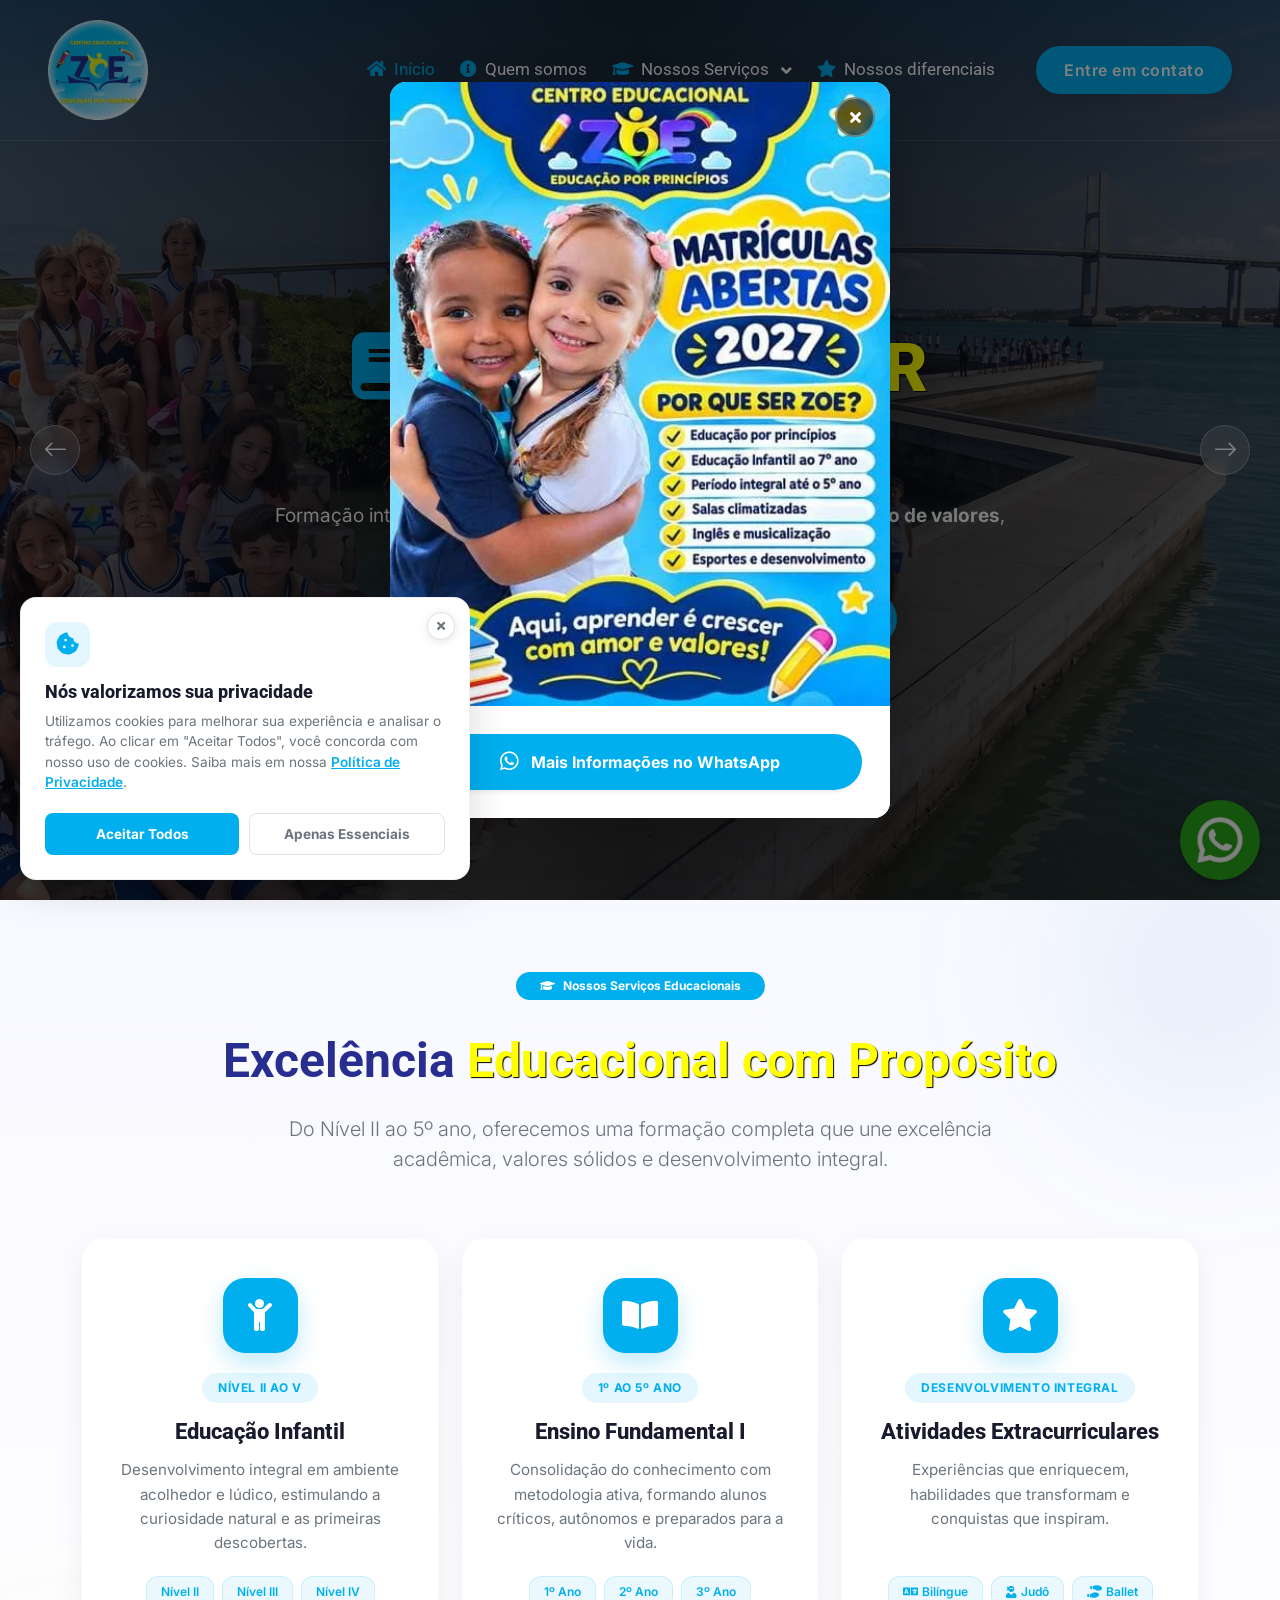
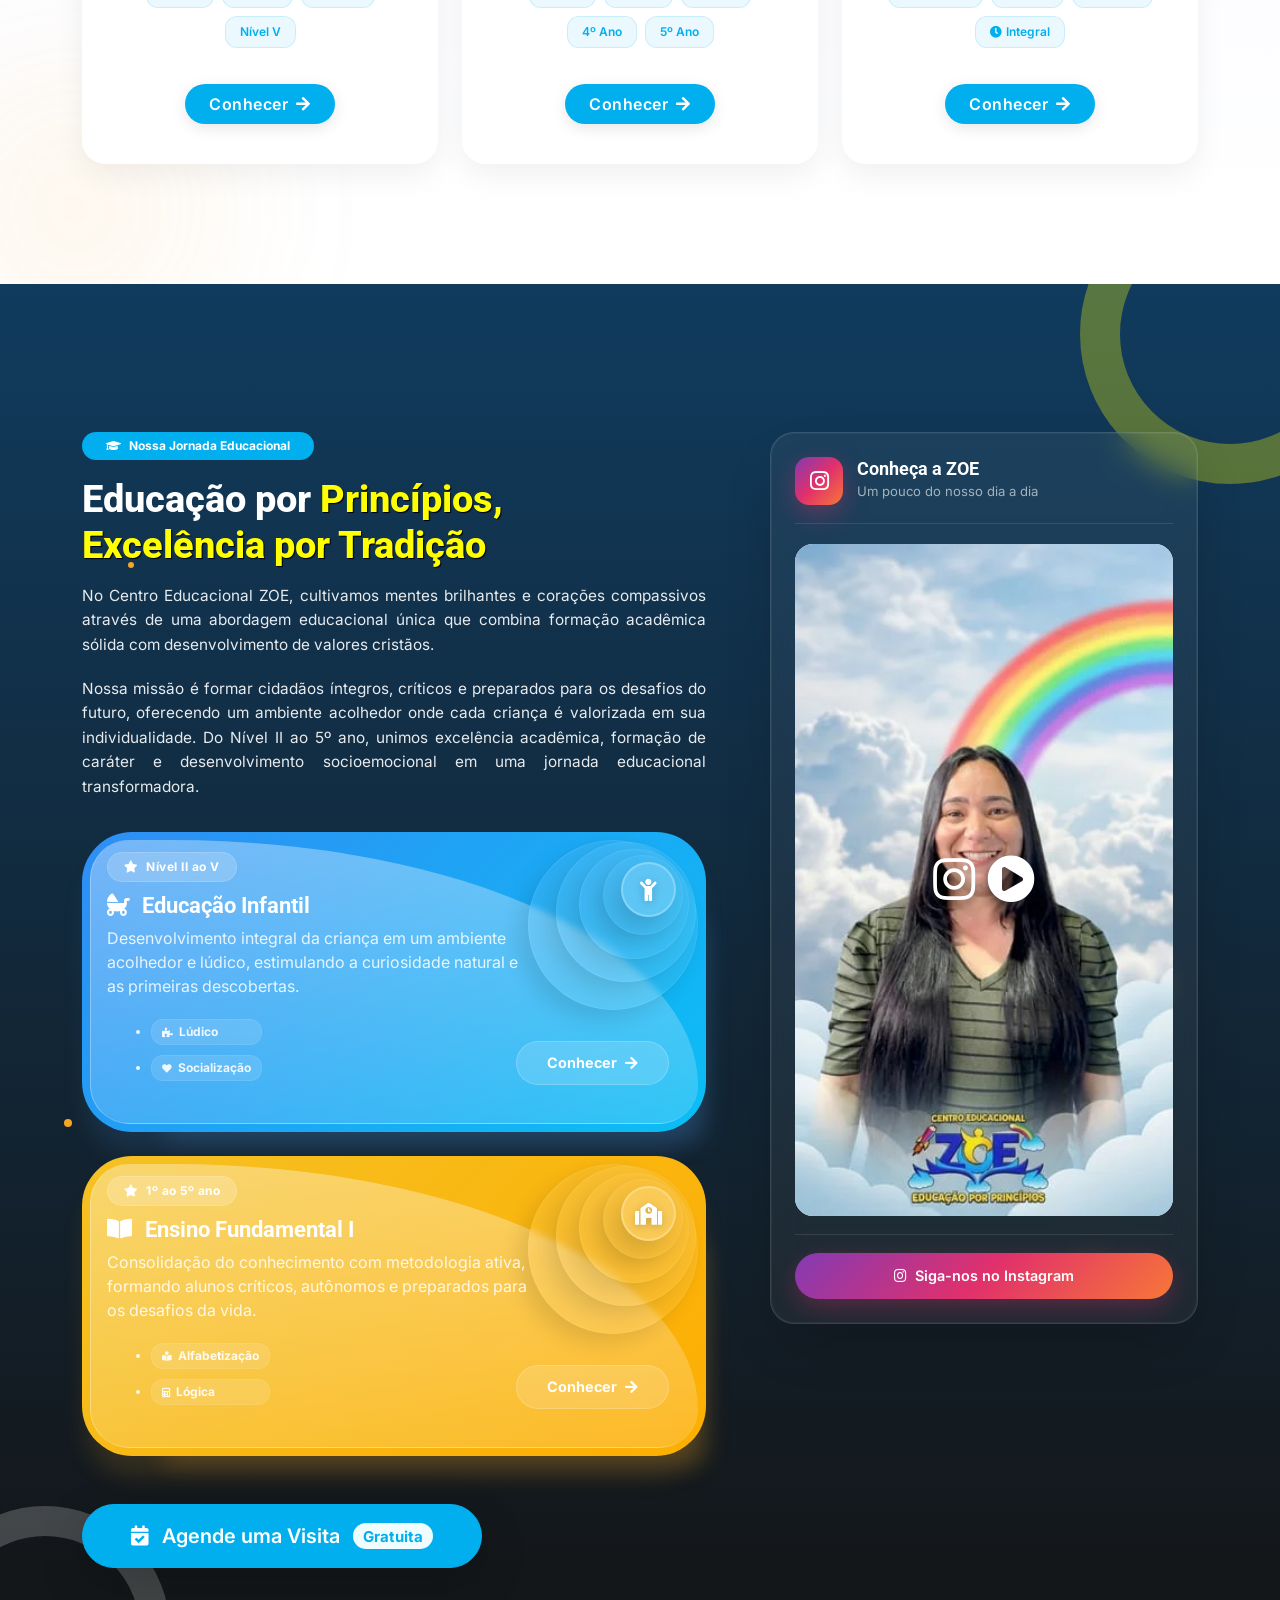
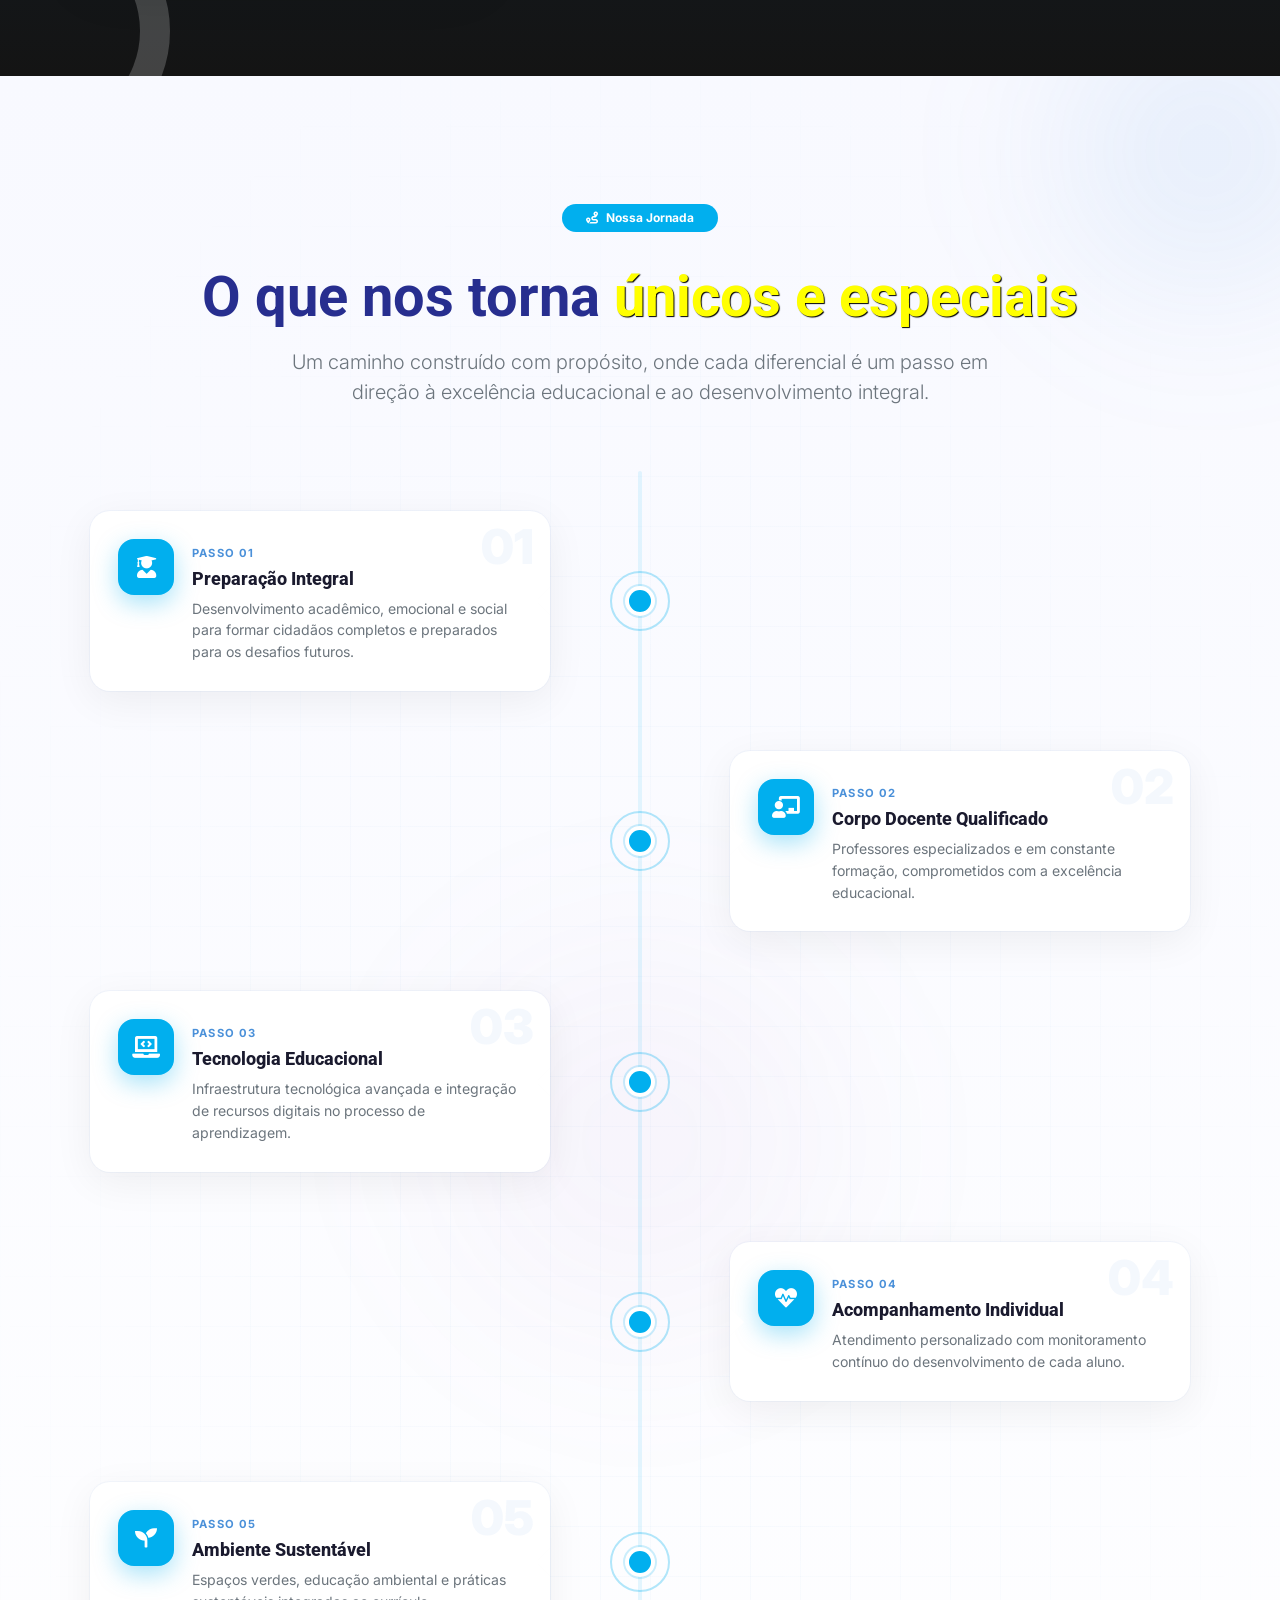
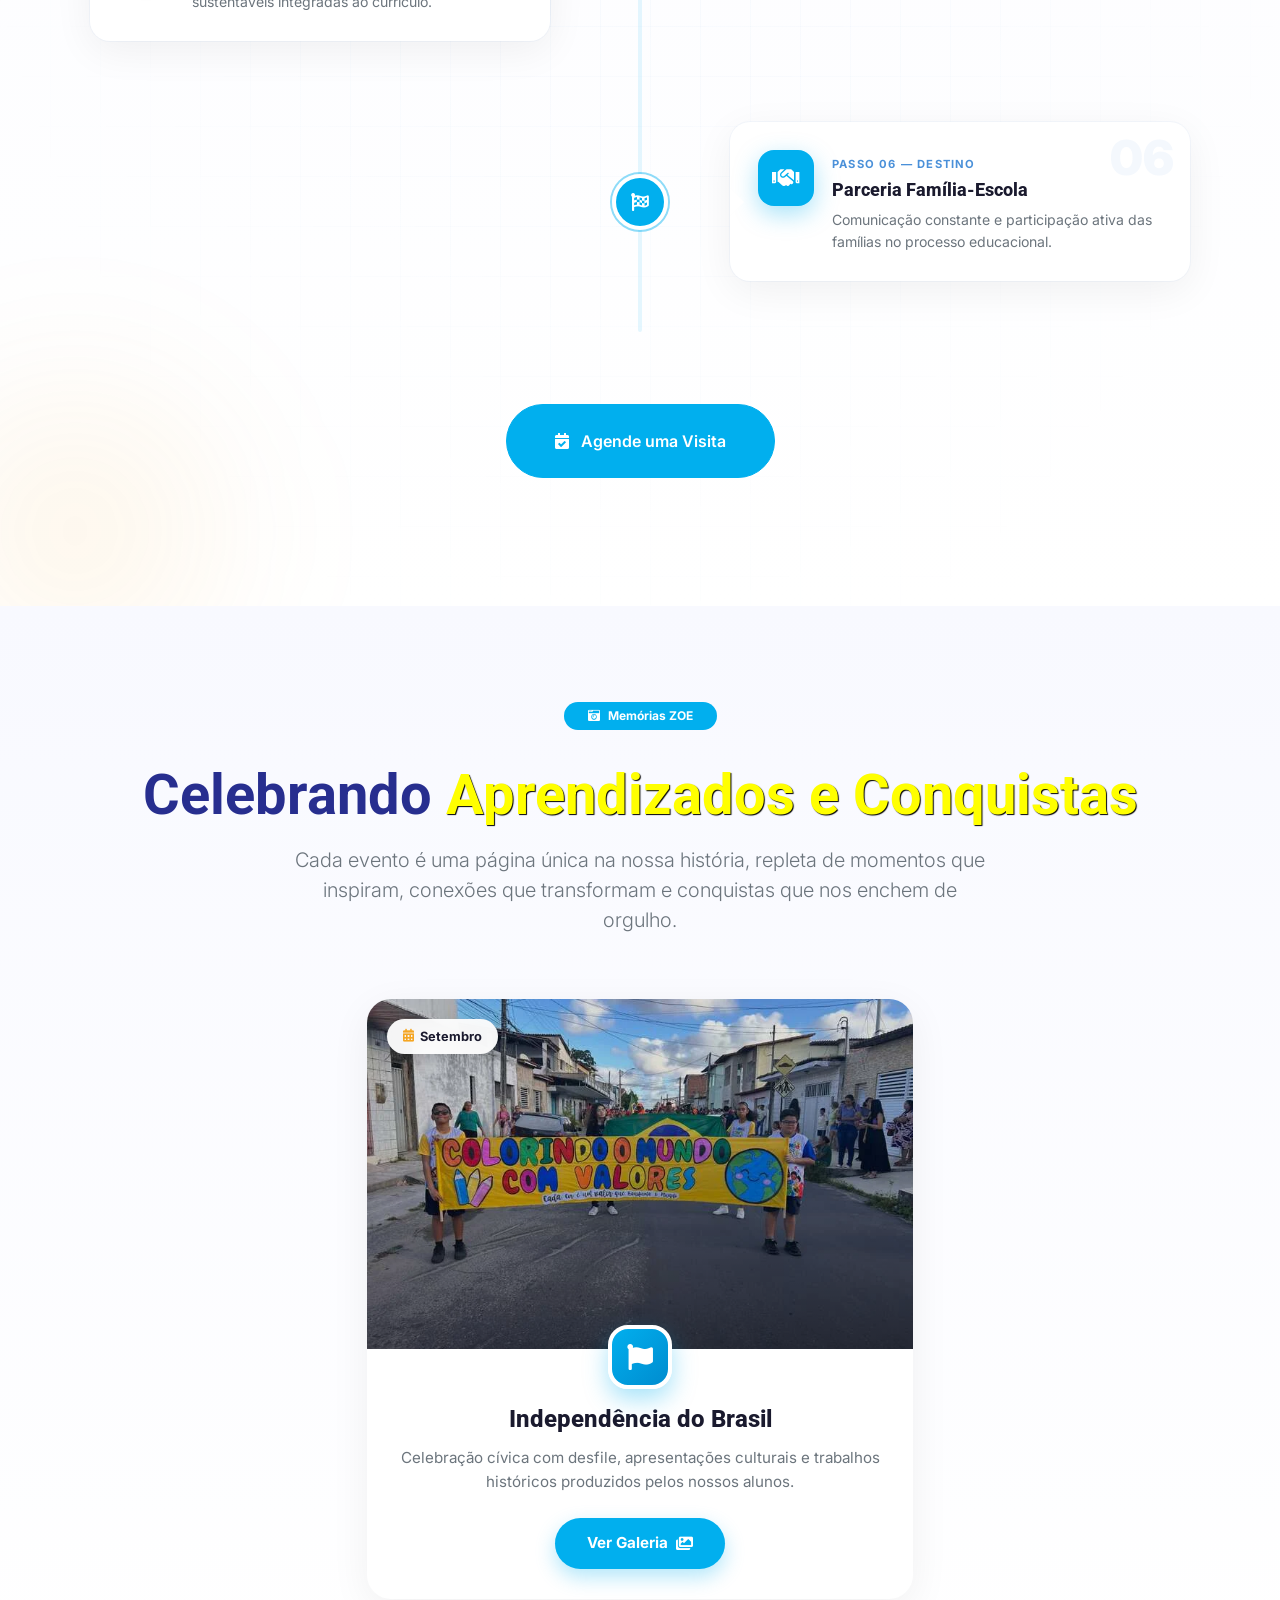
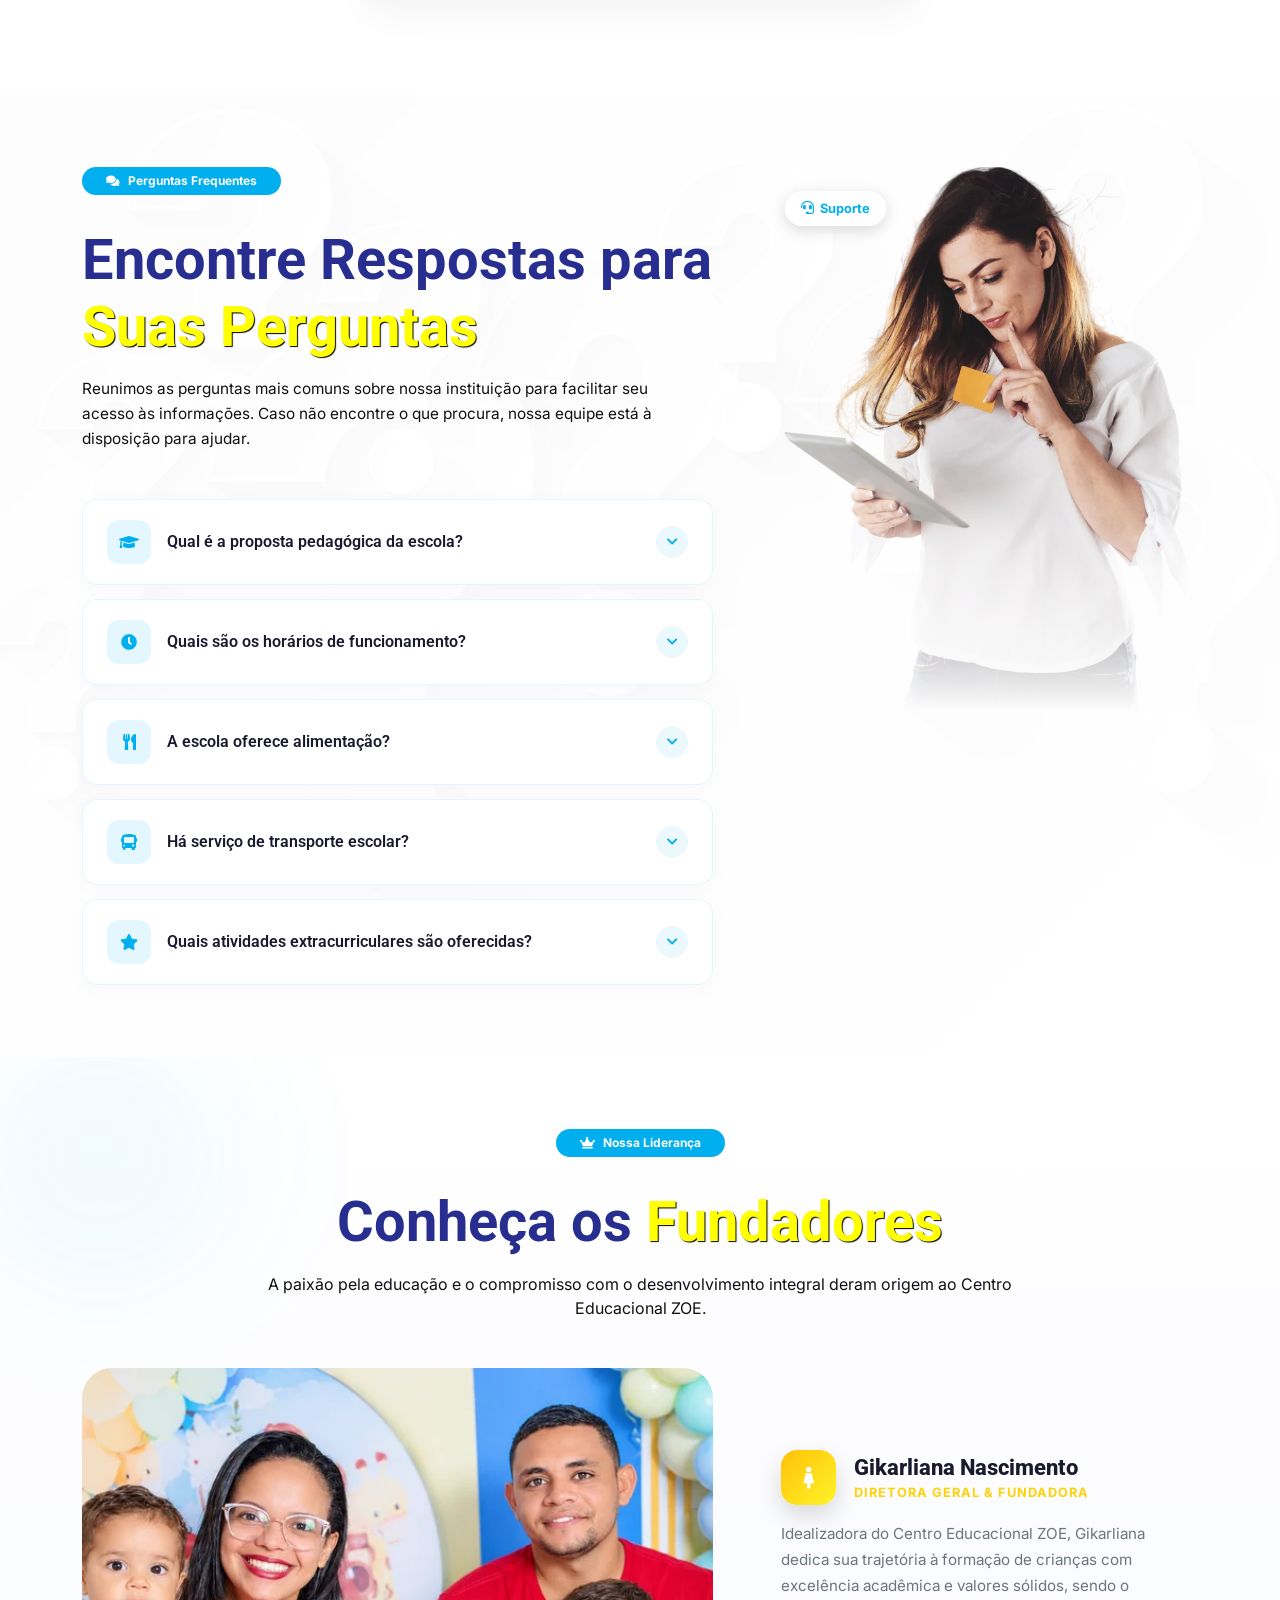
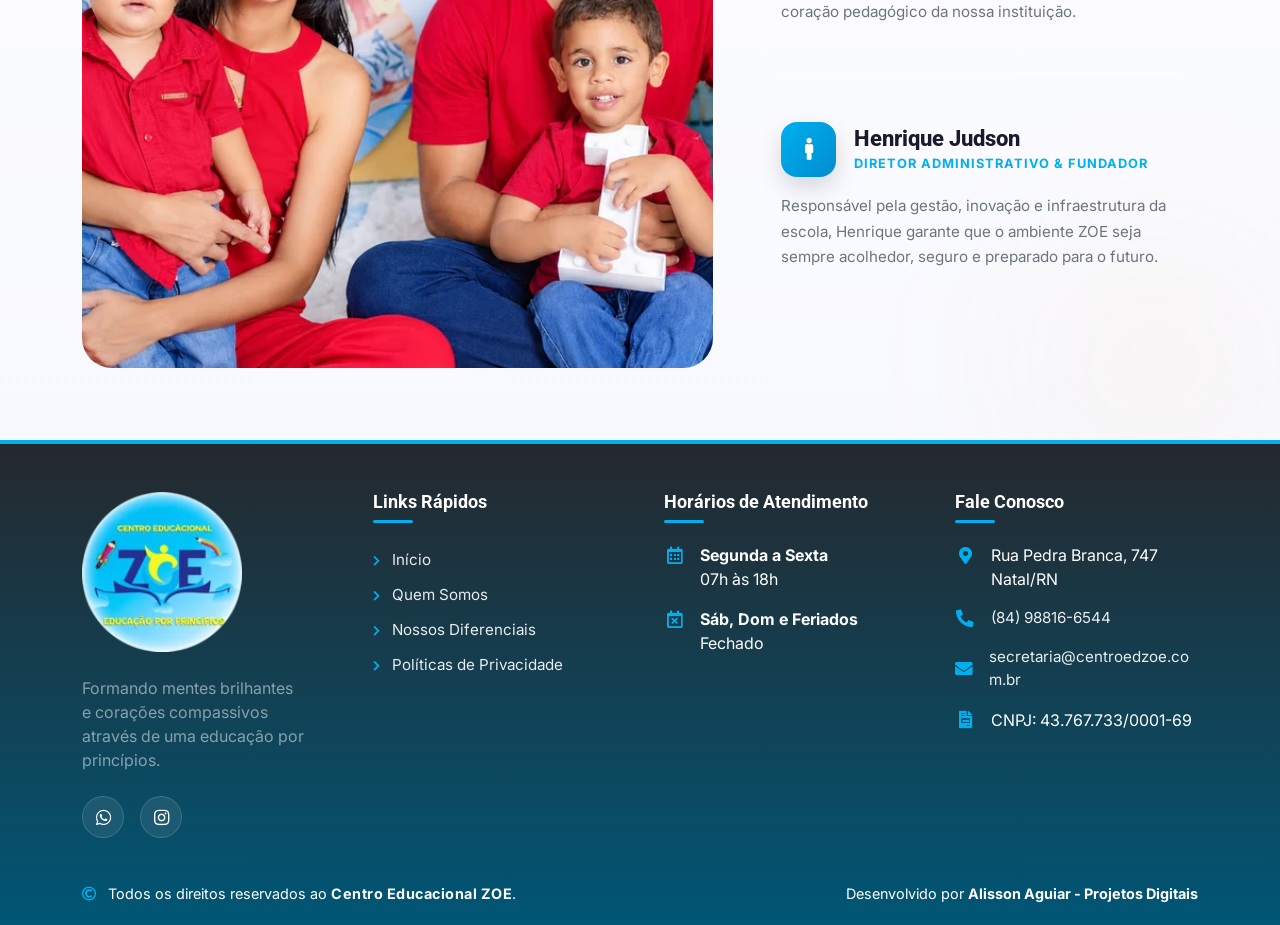
==== index.html @ 09ec3b29 "fix: remoção do link service.html" ====
<!DOCTYPE html>
<html lang="pt-BR">

<head>
    <!-- ============================================
         META TAGS BÁSICAS E SEO
         ============================================ -->
    <meta charset="UTF-8">
    <meta name="viewport" content="width=device-width, initial-scale=1.0">
    <meta name="theme-color" content="#01afee">

    <title>Início - Centro Educacional ZOE</title>
    <meta name="description"
        content="Centro Educacional ZOE em Nossa Senhora da Apresentação
Bairro em Natal, Rio Grande do Norte. Educação por princípios, excelência acadêmica e desenvolvimento integral do Nível II ao Ensino Fundamental.">
    <meta name="keywords"
        content="Centro Educacional ZOE, escola Natal RN, educação infantil, ensino fundamental, educação por princípios,escola Nossa Senhora da Apresentação Natal RN">
    <meta name="author" content="Centro Educacional ZOE">
    <meta name="robots" content="index, follow, max-image-preview:large">
    <link rel="canonical" href="https://www.centroedzoe.com.br/">

    <!-- Open Graph / Facebook -->
    <meta property="og:locale" content="pt_BR">
    <meta property="og:type" content="website">
    <meta property="og:title" content="Início - Centro Educacional ZOE">
    <meta property="og:description"
        content="Formação integral que une excelência acadêmica e desenvolvimento de valores, preparando seus filhos para a vida.">
    <meta property="og:url" content="https://www.centroedzoe.com.br/">
    <meta property="og:image" content="https://www.centroedzoe.com.br/img/logo_centro_educacional_zoe.webp">
    <meta property="og:site_name" content="Centro Educacional ZOE">

    <link rel="shortcut icon" href="img/logo_centro_educacional_zoe.webp" type="image/x-icon">

    <!-- ============================================
         OTIMIZAÇÃO DE FONTES (Google Fonts)
         ============================================ -->
    <link rel="preconnect" href="https://fonts.googleapis.com">
    <link rel="preconnect" href="https://fonts.gstatic.com" crossorigin>
    <!-- Carrega apenas os pesos necessários e usa display=swap para não travar a renderização -->
    <link
        href="https://fonts.googleapis.com/css2?family=Inter:wght@400;600;800&family=Roboto:wght@400;500;700&display=swap"
        rel="stylesheet">

    <!-- ============================================
         OTIMIZAÇÃO DE ÍCONES (FontAwesome Assíncrono)
         ============================================ -->
    <link rel="preload" href="https://use.fontawesome.com/releases/v5.15.4/css/all.css" as="style"
        onload="this.onload=null;this.rel='stylesheet'">
    <noscript>
        <link rel="stylesheet" href="https://use.fontawesome.com/releases/v5.15.4/css/all.css">
    </noscript>
    <link href="https://cdn.jsdelivr.net/npm/bootstrap-icons@1.4.1/font/bootstrap-icons.css" rel="stylesheet">

    <!-- ============================================
         OTIMIZAÇÃO DE CSS (Não crítico carrega depois)
         ============================================ -->
    <!-- Bootstrap e Estilo Principal (Bloqueiam a renderização propositalmente para evitar FOUC) -->
    <link href="css/bootstrap.min.css" rel="stylesheet">
    <link href="css/style.css" rel="stylesheet">

    <!-- Bibliotecas secundárias (Carregamento Assíncrono) -->
    <link rel="stylesheet" href="lib/lightbox/css/lightbox.min.css" media="print" onload="this.media='all'">
    <link href="lib/owlcarousel/assets/owl.carousel.min.css" rel="stylesheet" media="print" onload="this.media='all'">
    <link rel="stylesheet" href="https://cdnjs.cloudflare.com/ajax/libs/animate.css/4.1.1/animate.min.css" media="print"
        onload="this.media='all'">
    <link href="lib/animate/animate.min.css" rel="stylesheet" media="print" onload="this.media='all'">
</head>

<body>
    <!-- Banner de Cookies -->
    <div id="cookie-banner" class="cookie-banner">
        <div class="cookie-content">
            <div class="cookie-icon">
                <i class="fas fa-cookie-bite"></i>
            </div>
            <div class="cookie-text">
                <h5>Nós valorizamos sua privacidade</h5>
                <p>
                    Utilizamos cookies para melhorar sua experiência e analisar o tráfego.
                    Ao clicar em "Aceitar Todos", você concorda com nosso uso de cookies.
                    Saiba mais em nossa <a href="politica-privacidade.html">Política de Privacidade</a>.
                </p>
            </div>
            <div class="cookie-buttons">
                <button id="btn-accept-all" class="btn-cookie btn-cookie-primary">Aceitar Todos</button>
                <button id="btn-essential" class="btn-cookie btn-cookie-outline">Apenas Essenciais</button>
            </div>
            <button id="btn-close-cookie" class="btn-cookie-close" aria-label="Fechar e aceitar apenas essenciais">
                <i class="fas fa-times"></i>
            </button>
        </div>
    </div>

    <!-- WhatsApp Flutuante -->
    <a href="https://wa.me/558488166544?text=Olá,%20gostaria%20de%20mais%20informações%20sobre%20o%20Centro%20Educacional%20Zoe."
        target="_blank" class="whatsapp-link" aria-label="Fale conosco no WhatsApp">
        <img src="img/whatsapp.webp" alt="WhatsApp" width="80" height="80" fetchpriority="high">
    </a>

    <!-- Pop-up Matrículas 2027 -->
    <div class="modal fade" id="matriculaModal" tabindex="-1" aria-label="Matrículas Abertas 2027 - Centro Educacional ZOE"
        aria-hidden="true">
        <div class="modal-dialog modal-dialog-centered">
            <div class="modal-content border-0 rounded-4 overflow-hidden shadow-lg">
                <div class="modal-body p-0 position-relative">
                    <!-- Botão de Fechar Customizado -->
                    <button type="button" class="btn-close-matricula" data-bs-dismiss="modal" aria-label="Fechar">
                        <i class="fas fa-times"></i>
                    </button>
    
                    <!-- Imagem da Arte (coloque a largura real da imagem no atributo width) -->
                    <img src="img/matriculas-abertas-2027.webp" alt="Matrículas Abertas 2027 Centro Educacional ZOE"
                        class="img-fluid w-100" width="500" height="400">
                </div>
                <div class="modal-footer border-0 bg-white justify-content-center p-3 p-md-4">
                    <!-- Botão do WhatsApp -->
                    <a href="https://wa.me/558488166544?text=Olá,%20gostaria%20de%20mais%20informações%20sobre%20as%20matrículas%20para%202027."
                        target="_blank"
                        class="btn btn-primary rounded-pill w-100 py-3 fw-bold shadow-sm btn-whatsapp-matricula">
                        <i class="fab fa-whatsapp me-2 fa-lg"></i> Mais Informações no WhatsApp
                    </a>
                </div>
            </div>
        </div>
    </div>


    <!-- VLibras - Acessibilidade em Libras -->
    <div vw class="enabled">
        <div vw-access-button class="active"></div>
        <div vw-plugin-wrapper>
            <div class="vw-plugin-top-wrapper"></div>
        </div>
    </div>
    <script src="https://vlibras.gov.br/app/vlibras-plugin.js"></script>
    <script>
        new window.VLibras.Widget('https://vlibras.gov.br/app');
    </script>

    <!-- Botão Discreto (Fica acima do WhatsApp flutuante) -->
    <button id="reopenMatriculaBtn" class="btn-matricula-flutuante d-none"
        aria-label="Abrir informações de matrícula 2027">
        <i class="fas fa-bullhorn"></i>
        <span>Matrículas 2027</span>
    </button>

    <!-- Spinner Start -->
    <div id="spinner"
        class="show bg-white position-fixed translate-middle w-100 vh-100 top-50 start-50 d-flex align-items-center justify-content-center">
        <div class="spinner-content text-center">
            <img src="img/logo_centro_educacional_zoe.webp" class="pulse-circle rounded-circle"
                alt="Logo Centro Educacional Zoe" width="100" height="100">
        </div>
    </div>
    <!-- Spinner End -->

    <!-- Navbar & Hero Start -->
    <div class="container-fluid position-relative p-0">
        <nav class="navbar navbar-expand-lg navbar-light px-4 px-lg-5 py-3 py-lg-0" id="mainNavbar">
            <div class="container-fluid p-0">
                <a href="index.html" class="navbar-brand p-0">
                    <img src="img/logo_centro_educacional_zoe.webp" alt="Logo" class="img-fluid rounded" width="100"
                        height="100">
                </a>

                <!-- Botão Hambúrguer Customizado -->
                <button class="navbar-toggler custom-toggler" type="button" data-bs-toggle="collapse"
                    data-bs-target="#navbarCollapse" aria-controls="navbarCollapse" aria-expanded="false"
                    aria-label="Toggle navigation">
                    <span class="hamburger-line"></span>
                    <span class="hamburger-line"></span>
                    <span class="hamburger-line"></span>
                </button>

                <!-- Overlay escuro atrás do menu mobile -->
                <div class="nav-overlay" id="navOverlay"></div>

                <!-- Menu Collapse -->
                <div class="collapse navbar-collapse" id="navbarCollapse">
                    <button class="close-menu-btn d-lg-none" id="closeMenuBtn" aria-label="Fechar menu">
                        <i class="fas fa-times"></i>
                    </button>

                    <div class="navbar-nav ms-auto py-0">
                        <a href="index.html" class="nav-item nav-link active"><i
                                class="fas fa-home text-primary me-2"></i>Início</a>
                        <a href="#quem-somos" class="nav-item nav-link"><i
                                class="fas fa-info-circle text-primary me-2"></i>Quem somos</a>

                        <!-- Dropdown Nossos Serviços -->
                        <div class="nav-item dropdown dropdown-hover">
                            <a href="#" class="nav-link dropdown-toggle" id="servicesDropdown" role="button"
                                data-bs-toggle="dropdown" aria-expanded="false">
                                <i class="fas fa-graduation-cap text-primary me-2"></i>Nossos Serviços
                            </a>
                            <div class="dropdown-menu dropdown-menu-lg" aria-labelledby="servicesDropdown">
                                <div class="d-md-flex">
                                    <!-- Educação Infantil -->
                                    <div class="p-3 border-end">
                                        <h6 class="dropdown-header text-primary fw-bold">
                                            <i class="fas fa-child me-2"></i> Educação Infantil
                                        </h6>
                                        <div class="d-grid gap-1">
                                            <a class="dropdown-item d-flex align-items-center py-2"
                                                href="nivel_II.html">
                                                <span class="badge bg-primary rounded-circle me-2">II</span>
                                                <div><span class="d-block">Nível II</span><small class="text-muted">2
                                                        anos</small></div>
                                            </a>
                                            <a class="dropdown-item d-flex align-items-center py-2"
                                                href="nivel_III.html">
                                                <span class="badge bg-primary rounded-circle me-2">III</span>
                                                <div><span class="d-block">Nível III</span><small class="text-muted">3
                                                        anos</small></div>
                                            </a>
                                            <a class="dropdown-item d-flex align-items-center py-2"
                                                href="nivel_IV.html">
                                                <span class="badge bg-primary rounded-circle me-2">IV</span>
                                                <div><span class="d-block">Nível IV</span><small class="text-muted">4
                                                        anos</small></div>
                                            </a>
                                            <a class="dropdown-item d-flex align-items-center py-2" href="nivel_V.html">
                                                <span class="badge bg-primary rounded-circle me-2">V</span>
                                                <div><span class="d-block">Nível V</span><small class="text-muted">5
                                                        anos</small></div>
                                            </a>
                                            <a class="dropdown-item d-flex align-items-center py-2"
                                                href="tempo_integral.html">
                                                <span class="badge bg-primary rounded-circle me-2">IN</span>
                                                <div><span class="d-block">Tempo Integral</span><small
                                                        class="text-muted">Para todos os níveis</small></div>
                                            </a>
                                        </div>
                                    </div>

                                    <!-- Ensino Fundamental -->
                                    <div class="p-3">
                                        <h6 class="dropdown-header text-primary fw-bold">
                                            <i class="fas fa-book-open me-2"></i> Ensino Fundamental
                                        </h6>
                                        <div class="d-grid gap-1">
                                            <a class="dropdown-item d-flex align-items-center py-2" href="1_ano.html">
                                                <span class="badge bg-primary rounded-circle me-2">1°</span>
                                                <div><span class="d-block">1° Ano</span><small class="text-muted">6-7
                                                        anos</small></div>
                                            </a>
                                            <a class="dropdown-item d-flex align-items-center py-2" href="2_ano.html">
                                                <span class="badge bg-primary rounded-circle me-2">2°</span>
                                                <div><span class="d-block">2° Ano</span><small class="text-muted">7-8
                                                        anos</small></div>
                                            </a>
                                            <a class="dropdown-item d-flex align-items-center py-2" href="3_ano.html">
                                                <span class="badge bg-primary rounded-circle me-2">3°</span>
                                                <div><span class="d-block">3° Ano</span><small class="text-muted">8-9
                                                        anos</small></div>
                                            </a>
                                            <a class="dropdown-item d-flex align-items-center py-2" href="4_ano.html">
                                                <span class="badge bg-primary rounded-circle me-2">4°</span>
                                                <div><span class="d-block">4° Ano</span><small class="text-muted">9-10
                                                        anos</small></div>
                                            </a>
                                            <a class="dropdown-item d-flex align-items-center py-2" href="5_ano.html">
                                                <span class="badge bg-primary rounded-circle me-2">5°</span>
                                                <div><span class="d-block">5° Ano</span><small class="text-muted">10-11
                                                        anos</small></div>
                                            </a>
                                            <a class="dropdown-item d-flex align-items-center py-2" href="6_ano.html">
                                                <span class="badge bg-primary rounded-circle me-2">6°</span>
                                                <div><span class="d-block">6° Ano</span><small class="text-muted">11-12
                                                        anos</small></div>
                                            </a>
                                            <a class="dropdown-item d-flex align-items-center py-2" href="7_ano.html">
                                                <span class="badge bg-primary rounded-circle me-2">7°</span>
                                                <div><span class="d-block">7° Ano</span><small class="text-muted">12-13
                                                        anos</small></div>
                                            </a>
                                        </div>
                                    </div>
                                </div>
                            </div>
                        </div>

                        <a href="#nossos-diferenciais" class="nav-item nav-link"><i
                                class="fas fa-star text-primary me-2"></i>Nossos diferenciais</a>
                    </div>

                    <a href="https://wa.me/558488166544?text=Olá,%20gostaria%20de%20mais%20informações" target="_blank"
                        class="btn btn-primary-effect ms-lg-3 mt-3 mt-lg-0">
                        Entre em contato
                    </a>
                </div>
            </div>
        </nav>

        <!-- Hero Section Start -->
        <section class="header-carousel-section">
            <header class="header-carousel owl-carousel">

                <!-- Banner 1 - Educação por Princípios (Prioridade Máxima no PageSpeed) -->
                <article class="header-carousel-item">
                    <img src="img/banner-01.webp" srcset="img/banner-01-mobile.webp 800w, img/banner-01.webp 1920w" sizes="100vw"
                        class="carousel-bg-img" alt="Crianças aprendendo na ZOE" fetchpriority="high" width="1920" height="1080">

                    <div class="carousel-caption">
                        <div class="container">
                            <div class="row justify-content-center">
                                <div class="col-12 col-lg-10 col-xl-8">
                                    <div class="text-center animated fadeInUp">
                                        <h4 class="banner-subtitle">Centro Educacional ZOE</h4>
                                        <h2 class="banner-title">
                                            <i class="fa fa-book text-primary"></i>
                                            Educação <span class="text-warning">por Princípios</span>
                                        </h2>
                                        <p class="banner-text">
                                            Formação integral que une <strong>excelência acadêmica</strong> e
                                            <strong>desenvolvimento de valores</strong>, preparando seus filhos para a
                                            vida.
                                        </p>

                                        <div class="banner-buttons">
                                            <a class="btn btn-light btn-hero"
                                                href="https://wa.me/558488166544?text=Olá, gostaria de agendar uma visita!"
                                                target="_blank">
                                                <i class="fas fa-calendar-alt"></i> Agende uma Visita
                                            </a>
                                            <a class="btn btn-primary btn-hero"
                                                href="https://wa.me/558488166544?text=Olá, gostaria de conhecer mais a metodologia da ZOE!"
                                                target="_blank">
                                                <i class="fas fa-graduation-cap"></i> Conheça a Metodologia
                                            </a>
                                        </div>
                                    </div>
                                </div>
                            </div>
                        </div>
                    </div>
                </article>

                <!-- Banner 2 - Atividades Extracurriculares -->
                <article class="header-carousel-item">
                    <img src="img/banner-02.webp" srcset="img/banner-02-mobile.webp 800w, img/banner-02.webp 1920w" sizes="100vw"
                        class="carousel-bg-img" alt="Atividades extracurriculares" loading="lazy" width="1920" height="1080">

                    <div class="carousel-caption">
                        <div class="container">
                            <div class="row justify-content-center">
                                <div class="col-12 col-lg-10 col-xl-8">
                                    <div class="text-center animated fadeInUp">
                                        <h4 class="banner-subtitle">Desenvolvimento Integral</h4>
                                        <h2 class="banner-title">
                                            <i class="fas fa-heartbeat text-primary"></i>
                                            Atividades de <span class="text-warning">Judô</span> & <span
                                                class="text-warning">Ballet</span>
                                        </h2>
                                        <p class="banner-text">
                                            Atividades que <strong>desenvolvem disciplina</strong>, <strong>expressão
                                                corporal</strong> e <strong>autoconfiança</strong> como parte do nosso
                                            currículo.
                                        </p>

                                        <div class="banner-buttons">
                                            <a class="btn btn-light btn-hero"
                                                href="https://wa.me/558488166544?text=Olá,%20gostaria%20de%20mais%20informações%20sobre%20as%20atividades%20de%20Judô%20e%20Ballet."
                                                target="_blank" rel="noopener noreferrer"
                                                aria-label="Solicitar informações sobre Judô e Ballet pelo WhatsApp">
                                                <i class="fas fa-child"></i> Atividades
                                            </a>
                                            <a class="btn btn-primary btn-hero" href="tempo_integral.html">
                                                <i class="fas fa-clock"></i> Período Integral
                                            </a>
                                        </div>
                                    </div>
                                </div>
                            </div>
                        </div>
                    </div>
                </article>

                <!-- Banner 3 - Educação Bilíngue -->
                <article class="header-carousel-item">
                    <img src="img/banner-03.webp" srcset="img/banner-03-mobile.webp 800w, img/banner-03.webp 1920w" sizes="100vw"
                        class="carousel-bg-img" alt="Educação bilíngue" loading="lazy" width="1920" height="1080">

                    <div class="carousel-caption">
                        <div class="container">
                            <div class="row justify-content-center">
                                <div class="col-12 col-lg-10 col-xl-8">
                                    <div class="text-center animated fadeInUp">
                                        <h4 class="banner-subtitle">Formação Global</h4>
                                        <h2 class="banner-title">
                                            <i class="fas fa-language text-primary"></i>
                                            Oferecemos <span class="text-warning">Educação</span> <span
                                                class="text-danger">🇬🇧</span> <span
                                                class="text-warning">Bilíngue</span>
                                        </h2>
                                        <p class="banner-text">
                                            <strong>Fluência cultural</strong> e <strong>linguística</strong> desde os
                                            primeiros anos, com <strong>imersão natural</strong> no segundo idioma.
                                        </p>

                                        <div class="banner-buttons">
                                            <a class="btn btn-light btn-hero"
                                                href="https://wa.me/558488166544?text=Olá, gostaria de saber mais sobre a educação bilingue!"
                                                target="_blank">
                                                <i class="fas fa-globe"></i> Saiba mais
                                            </a>
                                            <a class="btn btn-primary btn-hero"
                                                href="https://wa.me/558488166544?text=Olá, tenho interesse na educação bilingue!"
                                                target="_blank">
                                                <i class="fas fa-phone-alt"></i> Entre em contato
                                            </a>
                                        </div>
                                    </div>
                                </div>
                            </div>
                        </div>
                    </div>
                </article>

            </header>
        </section>
        <!-- Hero Section End -->
    </div>
    <!-- Navbar & Hero End -->

    <!-- Services Start -->
    <section class="services-home py-5" id="servicos">
        <div class="services-bg-shape shape-a"></div>
        <div class="services-bg-shape shape-b"></div>

        <div class="container py-4">
            <header class="text-center mx-auto pb-5 wow fadeInUp" data-wow-delay="0.2s">
                <span class="badge bg-primary text-white rounded-pill px-4 py-2 mb-3">
                    <i class="fas fa-graduation-cap me-2"></i>Nossos Serviços Educacionais
                </span>
                <h2 class="display-5 fw-bold mt-3 mb-4 text-purple">
                    Excelência <span class="text-warning">Educacional com Propósito</span>
                </h2>
                <p class="lead text-muted mx-auto" style="max-width: 780px;">
                    Do Nível II ao 5º ano, oferecemos uma formação completa que une excelência acadêmica, valores
                    sólidos e desenvolvimento integral.
                </p>
            </header>

            <!-- 3 Pilares - Service Cards -->
            <div class="row g-4 mb-5 justify-content-center">

                <!-- PILAR 1 - EDUCAÇÃO INFANTIL -->
                <div class="col-lg-4 col-md-6 wow fadeInUp" data-wow-delay="0.1s">
                    <article class="service-card">
                        <div class="service-card-content">
                            <div class="service-icon bg-primary text-white">
                                <i class="fas fa-child"></i>
                            </div>
                            <span class="pillar-badge">Nível II ao V</span>
                            <h4>Educação Infantil</h4>
                            <p>Desenvolvimento integral em ambiente acolhedor e lúdico, estimulando a curiosidade
                                natural e as primeiras descobertas.</p>

                            <div class="pillar-levels">
                                <span>Nível II</span>
                                <span>Nível III</span>
                                <span>Nível IV</span>
                                <span>Nível V</span>
                            </div>

                            <a href="nivel_II.html" class="btn btn-primary-effect rounded-pill py-2 px-4 mt-3">
                                Conhecer <i class="fas fa-arrow-right ms-2"></i>
                            </a>
                        </div>
                        <div class="service-card-image" style="background-image: url('img/primeiro-nivel.webp');"></div>
                    </article>
                </div>

                <!-- PILAR 2 - ENSINO FUNDAMENTAL I -->
                <div class="col-lg-4 col-md-6 wow fadeInUp" data-wow-delay="0.2s">
                    <article class="service-card">
                        <div class="service-card-content">
                            <div class="service-icon bg-primary text-white">
                                <i class="fas fa-book-open"></i>
                            </div>
                            <span class="pillar-badge">1º ao 5º ano</span>
                            <h4>Ensino Fundamental I</h4>
                            <p>Consolidação do conhecimento com metodologia ativa, formando alunos críticos, autônomos e
                                preparados para a vida.</p>

                            <div class="pillar-levels">
                                <span>1º Ano</span>
                                <span>2º Ano</span>
                                <span>3º Ano</span>
                                <span>4º Ano</span>
                                <span>5º Ano</span>
                            </div>

                            <a href="1_ano.html" class="btn btn-primary-effect rounded-pill py-2 px-4 mt-3">
                                Conhecer <i class="fas fa-arrow-right ms-2"></i>
                            </a>
                        </div>
                        <div class="service-card-image" style="background-image: url('img/ensino_fundamental.webp');">
                        </div>
                    </article>
                </div>

                <!-- PILAR 3 - ATIVIDADES EXTRACURRICULARES -->
                <div class="col-lg-4 col-md-6 wow fadeInUp" data-wow-delay="0.3s">
                    <article class="service-card">
                        <div class="service-card-content">
                            <div class="service-icon bg-primary text-white">
                                <i class="fas fa-star"></i>
                            </div>
                            <span class="pillar-badge">Desenvolvimento Integral</span>
                            <h4>Atividades Extracurriculares</h4>
                            <p>Experiências que enriquecem, habilidades que transformam e conquistas que inspiram.</p>

                            <div class="pillar-levels">
                                <span><i class="fas fa-language me-1"></i>Bilíngue</span>
                                <span><i class="fas fa-user-ninja me-1"></i>Judô</span>
                                <span><i class="fas fa-shoe-prints me-1"></i>Ballet</span>
                                <span><i class="fas fa-clock me-1"></i>Integral</span>
                            </div>

                            <a href="https://wa.me/558488166544?text=Olá,%20gostaria%20de%20mais%20informações%20sobre%20as%20atividades%20extracurriculares."
                                target="_blank" class="btn btn-primary-effect rounded-pill py-2 px-4 mt-3">
                                Conhecer <i class="fas fa-arrow-right ms-2"></i>
                            </a>
                        </div>
                        <div class="service-card-image" style="background-image: url('img/card-judo.webp');"></div>
                    </article>
                </div>

            </div>
        </div>
    </section>
    <!-- Services End -->

    <!-- About Start -->
    <section class="about-section py-5" id="quem-somos">
        <div class="about-particles">
            <div class="particle"></div>
            <div class="particle"></div>
            <div class="particle"></div>
            <div class="particle"></div>
            <div class="particle"></div>
        </div>

        <div class="about-shape shape-1"></div>
        <div class="about-shape shape-2"></div>

        <div class="container position-relative z-2 py-5">
            <div class="row g-5 align-items-start">

                <!-- COLUNA ESQUERDA - TEXTO + CARDS 3D -->
                <div class="col-lg-7 wow fadeInLeft" data-wow-delay="0.2s">
                    <header class="about-header mb-5">
                        <span class="badge bg-primary text-white rounded-pill px-4 py-2 mb-3">
                            <i class="fas fa-graduation-cap me-2"></i>Nossa Jornada Educacional
                        </span>
                        <h2 class="about-title">
                            Educação por <span class="text-warning">Princípios,<br class="d-none d-md-block"> Excelência
                                por Tradição</span>
                        </h2>
                        <p class="about-text">
                            No Centro Educacional ZOE, cultivamos mentes brilhantes e corações compassivos através de
                            uma abordagem educacional única que combina formação acadêmica sólida com desenvolvimento de
                            valores cristãos.
                        </p>
                        <p class="about-text mb-0">
                            Nossa missão é formar cidadãos íntegros, críticos e preparados para os desafios do futuro,
                            oferecendo um ambiente acolhedor onde cada criança é valorizada em sua individualidade. Do
                            Nível II ao 5º ano, unimos excelência acadêmica, formação de caráter e desenvolvimento
                            socioemocional em uma jornada educacional transformadora.
                        </p>
                    </header>

                    <!-- Cards 3D - Lado a Lado -->
                    <div class="row g-4 justify-content-center">
                        <!-- Card Educação Infantil -->
                        <div class="col-md-12">
                            <article class="card-3d-wrapper">
                                <div class="card-3d card-infantil">
                                    <div class="glass-3d"></div>
                                    <div class="logo-3d">
                                        <span class="circle c1"></span>
                                        <span class="circle c2"></span>
                                        <span class="circle c3"></span>
                                        <span class="circle c4"></span>
                                        <span class="circle c5">
                                            <i class="fas fa-child"></i>
                                        </span>
                                    </div>
                                    <div class="content-3d">
                                        <span class="badge-3d">
                                            <i class="fas fa-star me-1"></i> Nível II ao V
                                        </span>
                                        <h3 class="title-3d">
                                            <i class="fas fa-baby-carriage me-2"></i> Educação Infantil
                                        </h3>
                                        <p class="text-3d">
                                            Desenvolvimento integral da criança em um ambiente acolhedor e lúdico,
                                            estimulando a curiosidade natural e as primeiras descobertas.
                                        </p>
                                    </div>
                                    <div class="bottom-3d">
                                        <div class="features-3d">
                                            <ul>
                                                <li class="feature-tag"><i class="fas fa-puzzle-piece"></i> Lúdico</li>
                                                <li class="feature-tag"><i class="fas fa-heart"></i> Socialização</li>
                                            </ul>
                                        </div>
                                        <div class="view-more-3d">
                                            <a href="#educacao-infantil" class="btn-more">
                                                Conhecer <i class="fas fa-arrow-right ms-1"></i>
                                            </a>
                                        </div>
                                    </div>
                                </div>
                            </article>
                        </div>

                        <!-- Card Ensino Fundamental I -->
                        <div class="col-12">
                            <article class="card-3d-wrapper">
                                <div class="card-3d card-fundamental">
                                    <div class="glass-3d"></div>
                                    <div class="logo-3d">
                                        <span class="circle c1"></span>
                                        <span class="circle c2"></span>
                                        <span class="circle c3"></span>
                                        <span class="circle c4"></span>
                                        <span class="circle c5">
                                            <i class="fas fa-school"></i>
                                        </span>
                                    </div>
                                    <div class="content-3d">
                                        <span class="badge-3d badge-fundamental">
                                            <i class="fas fa-star me-1"></i> 1º ao 5º ano
                                        </span>
                                        <h3 class="title-3d">
                                            <i class="fas fa-book-open me-2"></i> Ensino Fundamental I
                                        </h3>
                                        <p class="text-3d">
                                            Consolidação do conhecimento com metodologia ativa, formando alunos
                                            críticos, autônomos e preparados para os desafios da vida.
                                        </p>
                                    </div>
                                    <div class="bottom-3d">
                                        <div class="features-3d">
                                            <ul>
                                                <li class="feature-tag feature-fundamental"><i
                                                        class="fas fa-book-reader"></i> Alfabetização</li>
                                                <li class="feature-tag feature-fundamental"><i
                                                        class="fas fa-calculator"></i> Lógica</li>
                                            </ul>
                                        </div>
                                        <div class="view-more-3d">
                                            <a href="#ensino-fundamental" class="btn-more btn-more-fundamental">
                                                Conhecer <i class="fas fa-arrow-right ms-1"></i>
                                            </a>
                                        </div>
                                    </div>
                                </div>
                            </article>
                        </div>
                    </div>

                    <!-- Call to Action -->
                    <div class="mt-5 text-center text-md-start">
                        <a href="https://wa.me/558488166544?text=Olá, gostaria de agendar uma visita!" target="_blank"
                            class="btn btn-primary btn-lg rounded-pill px-5 py-3 shadow-lg cta-visit">
                            <i class="fas fa-calendar-check me-2"></i> Agende uma Visita
                            <span
                                class="ms-2 badge bg-light text-primary rounded-pill d-none d-sm-inline-block">Gratuita</span>
                        </a>
                    </div>
                </div>

                <!-- COLUNA DIREITA - VÍDEO DO INSTAGRAM -->
                <div class="col-lg-5 wow fadeInRight" data-wow-delay="0.3s">
                    <aside class="video-instagram-wrapper">
                        <!-- Header do bloco de vídeo -->
                        <div class="video-instagram-header">
                            <div class="video-instagram-icon">
                                <i class="fab fa-instagram"></i>
                            </div>
                            <div>
                                <h4>Conheça a ZOE</h4>
                                <p>Um pouco do nosso dia a dia</p>
                            </div>
                        </div>

                        <!-- Container do Embed do Instagram (Lazy Load) -->
                        <div class="video-instagram-embed position-relative" id="instagramEmbedContainer">
                            <!-- Capa Fake para não carregar o script do Instagram pesado de cara -->
                            <img src="img/capa-instagram.webp" alt="Assista ao vídeo no Instagram"
                                class="img-fluid rounded-3 w-100" style="cursor: pointer;" id="loadInstagramBtn"
                                loading="lazy" width="500" height="600">

                            <!-- Ícone de Play sobre a capa -->
                            <div id="playIconOverlay"
                                class="position-absolute top-50 start-50 translate-middle text-white cursor-pointer"
                                style="font-size: 3rem; text-shadow: 0 4px 10px rgba(0,0,0,0.5); z-index: 2;">
                                <i class="fab fa-instagram"></i> <i class="fas fa-play-circle"></i>
                            </div>

                            <!-- O Embed Real (Fica escondido até o clique) -->
                            <!-- O Embed Real (Fica escondido até o clique) -->
                            <div id="instagramRealEmbed" class="d-none w-100">
                                <blockquote class="instagram-media" data-instgrm-captioned
                                    data-instgrm-permalink="https://www.instagram.com/reel/DfVcU1DiBri/?utm_source=ig_embed&amp;utm_campaign=loading"
                                    data-instgrm-version="14"
                                    style=" background:#FFF; border:0; border-radius:18px; box-shadow:none; margin:0; max-width:100%; min-width:100%; padding:0; width:100%;">
                                    <div style="padding:16px;">
                                        <a href="https://www.instagram.com/reel/DfVcU1DiBri/?utm_source=ig_embed&amp;utm_campaign=loading"
                                            style=" background:#FFFFFF; line-height:0; padding:0 0; text-align:center; text-decoration:none; width:100%;"
                                            target="_blank">
                                            <div style=" display: flex; flex-direction: row; align-items: center;">
                                                <div
                                                    style="background-color: #F4F4F4; border-radius: 50%; flex-grow: 0; height: 40px; margin-right: 14px; width: 40px;">
                                                </div>
                                                <div
                                                    style="display: flex; flex-direction: column; flex-grow: 1; justify-content: center;">
                                                    <div
                                                        style=" background-color: #F4F4F4; border-radius: 4px; flex-grow: 0; height: 14px; margin-bottom: 6px; width: 100px;">
                                                    </div>
                                                    <div
                                                        style=" background-color: #F4F4F4; border-radius: 4px; flex-grow: 0; height: 14px; width: 60px;">
                                                    </div>
                                                </div>
                                            </div>
                                            <div style="padding: 19% 0;"></div>
                                            <div style="display:block; height:50px; margin:0 auto 12px; width:50px;">
                                                <svg width="50px" height="50px" viewBox="0 0 60 60" version="1.1"
                                                    xmlns="https://www.w3.org/2000/svg"
                                                    xmlns:xlink="https://www.w3.org/1999/xlink">
                                                    <g stroke="none" stroke-width="1" fill="none" fill-rule="evenodd">
                                                        <g transform="translate(-511.000000, -20.000000)"
                                                            fill="#000000">
                                                            <g>
                                                                <path
                                                                    d="M556.869,30.41 C554.814,30.41 553.148,32.076 553.148,34.131 C553.148,36.186 554.814,37.852 556.869,37.852 C558.924,37.852 560.59,36.186 560.59,34.131 C560.59,32.076 558.924,30.41 556.869,30.41 M541,60.657 C535.114,60.657 530.342,55.887 530.342,50 C530.342,44.114 535.114,39.342 541,39.342 C546.887,39.342 551.658,44.114 551.658,50 C551.658,55.887 546.887,60.657 541,60.657 M541,33.886 C532.1,33.886 524.886,41.1 524.886,50 C524.886,58.899 532.1,66.113 541,66.113 C549.9,66.113 557.115,58.899 557.115,50 C557.115,41.1 549.9,33.886 541,33.886 M565.378,62.101 C565.244,65.022 564.756,66.606 564.346,67.663 C563.803,69.06 563.154,70.057 562.106,71.106 C561.058,72.155 560.06,72.803 558.662,73.347 C557.607,73.757 556.021,74.244 553.102,74.378 C549.944,74.521 548.997,74.552 541,74.552 C533.003,74.552 532.056,74.521 528.898,74.378 C525.979,74.244 524.393,73.757 523.338,73.347 C521.94,72.803 520.942,72.155 519.894,71.106 C518.846,70.057 518.197,69.06 517.654,67.663 C517.244,66.606 516.755,65.022 516.623,62.101 C516.479,58.943 516.448,57.996 516.448,50 C516.448,42.003 516.479,41.056 516.623,37.899 C516.755,34.978 517.244,33.391 517.654,32.338 C518.197,30.938 518.846,29.942 519.894,28.894 C520.942,27.846 521.94,27.196 523.338,26.654 C524.393,26.244 525.979,25.756 528.898,25.623 C532.057,25.479 533.004,25.448 541,25.448 C548.997,25.448 549.943,25.479 553.102,25.623 C556.021,25.756 557.607,26.244 558.662,26.654 C560.06,27.196 561.058,27.846 562.106,28.894 C563.154,29.942 563.803,30.938 564.346,32.338 C564.756,33.391 565.244,34.978 565.378,37.899 C565.522,41.056 565.552,42.003 565.552,50 C565.552,57.996 565.522,58.943 565.378,62.101 M570.82,37.631 C570.674,34.438 570.167,32.258 569.425,30.349 C568.659,28.377 567.633,26.702 565.965,25.035 C564.297,23.368 562.623,22.342 560.652,21.575 C558.743,20.834 556.562,20.326 553.369,20.18 C550.169,20.033 549.148,20 541,20 C532.853,20 531.831,20.033 528.631,20.18 C525.438,20.326 523.257,20.834 521.349,21.575 C519.376,22.342 517.703,23.368 516.035,25.035 C514.368,26.702 513.342,28.377 512.574,30.349 C511.834,32.258 511.326,34.438 511.181,37.631 C511.035,40.831 511,41.851 511,50 C511,58.147 511.035,59.17 511.181,62.369 C511.326,65.562 511.834,67.743 512.574,69.651 C513.342,71.625 514.368,73.296 516.035,74.965 C517.703,76.634 519.376,77.658 521.349,78.425 C523.257,79.167 525.438,79.673 528.631,79.82 C531.831,79.965 532.853,80.001 541,80.001 C549.148,80.001 550.169,79.965 553.369,79.82 C556.562,79.673 558.743,79.167 560.652,78.425 C562.623,77.658 564.297,76.634 565.965,74.965 C567.633,73.296 568.659,71.625 569.425,69.651 C570.167,67.743 570.674,65.562 570.82,62.369 C570.966,59.17 571,58.147 571,50 C571,41.851 570.966,40.831 570.82,37.631">
                                                                </path>
                                                            </g>
                                                        </g>
                                                    </g>
                                                </svg>
                                            </div>
                                            <div style="padding-top: 8px;">
                                                <div
                                                    style=" color:#3897f0; font-family:Arial,sans-serif; font-size:14px; font-style:normal; font-weight:550; line-height:18px;">
                                                    Ver esse post no Instagram
                                                </div>
                                            </div>
                                            <div style="padding: 12.5% 0;"></div>
                                            <div
                                                style="display: flex; flex-direction: row; margin-bottom: 14px; align-items: center;">
                                                <div>
                                                    <div
                                                        style="background-color: #F4F4F4; border-radius: 50%; height: 12.5px; width: 12.5px; transform: translateX(0px) translateY(7px);">
                                                    </div>
                                                    <div
                                                        style="background-color: #F4F4F4; height: 12.5px; transform: rotate(-45deg) translateX(3px) translateY(1px); width: 12.5px; flex-grow: 0; margin-right: 14px; margin-left: 2px;">
                                                    </div>
                                                    <div
                                                        style="background-color: #F4F4F4; border-radius: 50%; height: 12.5px; width: 12.5px; transform: translateX(9px) translateY(-18px);">
                                                    </div>
                                                </div>
                                                <div style="margin-left: 8px;">
                                                    <div
                                                        style=" background-color: #F4F4F4; border-radius: 50%; flex-grow: 0; height: 20px; width: 20px;">
                                                    </div>
                                                    <div
                                                        style=" width: 0; height: 0; border-top: 2px solid transparent; border-left: 6px solid #f4f4f4; border-bottom: 2px solid transparent; transform: translateX(16px) translateY(-4px) rotate(30deg)">
                                                    </div>
                                                </div>
                                                <div style="margin-left: auto;">
                                                    <div
                                                        style=" width: 0px; border-top: 8px solid #F4F4F4; border-right: 8px solid transparent; transform: translateY(16px);">
                                                    </div>
                                                    <div
                                                        style=" background-color: #F4F4F4; flex-grow: 0; height: 12px; width: 16px; transform: translateY(-4px);">
                                                    </div>
                                                    <div
                                                        style=" width: 0; height: 0; border-top: 8px solid #F4F4F4; border-left: 8px solid transparent; transform: translateY(-4px) translateX(8px);">
                                                    </div>
                                                </div>
                                            </div>
                                            <div
                                                style="display: flex; flex-direction: column; flex-grow: 1; justify-content: center; margin-bottom: 24px;">
                                                <div
                                                    style=" background-color: #F4F4F4; border-radius: 4px; flex-grow: 0; height: 14px; margin-bottom: 6px; width: 224px;">
                                                </div>
                                                <div
                                                    style=" background-color: #F4F4F4; border-radius: 4px; flex-grow: 0; height: 14px; width: 144px;">
                                                </div>
                                            </div>
                                        </a>
                                        <p
                                            style=" color:#c9c8cd; font-family:Arial,sans-serif; font-size:14px; line-height:17px; margin-bottom:0; margin-top:8px; overflow:hidden; padding:8px 0 7px; text-align:center; text-overflow:ellipsis; white-space:nowrap;">
                                            <a href="https://www.instagram.com/reel/DfVcU1DiBri/?utm_source=ig_embed&amp;utm_campaign=loading"
                                                style=" color:#c9c8cd; font-family:Arial,sans-serif; font-size:14px; font-style:normal; font-weight:normal; line-height:17px; text-decoration:none;"
                                                target="_blank">
                                                Um post compartilhado por Centro Educacional ZOE (@centroedzoe)
                                            </a>
                                        </p>
                                    </div>
                                </blockquote>
                            </div>
                        </div>

                        <!-- Rodapé do bloco -->
                        <div class="video-instagram-footer">
                            <a href="https://www.instagram.com/centroeducacionalzoe/" target="_blank"
                                class="btn-instagram">
                                <i class="fab fa-instagram me-2"></i> Siga-nos no Instagram
                            </a>
                        </div>
                    </aside>
                </div>

            </div>
        </div>
    </section>
    <!-- About End -->

    <!-- Diferenciais Exclusivos - ROADMAP -->
    <section class="roadmap-section" id="nossos-diferenciais">
        <div class="roadmap-bg-shape shape-1"></div>
        <div class="roadmap-bg-shape shape-2"></div>
        <div class="roadmap-bg-shape shape-3"></div>
        <div class="roadmap-grid"></div>

        <div class="container py-5 position-relative z-2">
            <header class="text-center mx-auto pb-5 wow fadeInUp" data-wow-delay="0.2s">
                <span class="badge bg-primary text-white rounded-pill px-4 py-2 mb-3">
                    <i class="fas fa-route me-2"></i>Nossa Jornada
                </span>
                <h2 class="display-4 text-purple fw-bold mt-3 mb-3">
                    O que nos torna <span class="text-warning">únicos e especiais</span>
                </h2>
                <p class="lead text-muted mx-auto" style="max-width: 700px;">
                    Um caminho construído com propósito, onde cada diferencial é um passo em direção à excelência
                    educacional e ao desenvolvimento integral.
                </p>
            </header>

            <!-- Roadmap / Timeline -->
            <div class="roadmap-container">
                <div class="roadmap-line">
                    <div class="roadmap-line-progress" id="roadmapProgress"></div>
                </div>

                <!-- Item 1 -->
                <article class="roadmap-item wow fadeInUp" data-wow-delay="0.1s" data-step="1">
                    <div class="roadmap-card roadmap-card-left">
                        <div class="roadmap-card-glow glow-blue"></div>
                        <div class="roadmap-card-inner">
                            <div class="roadmap-icon gradient-blue">
                                <i class="fas fa-user-graduate"></i>
                            </div>
                            <div class="roadmap-content">
                                <span class="roadmap-step">Passo 01</span>
                                <h4>Preparação Integral</h4>
                                <p>Desenvolvimento acadêmico, emocional e social para formar cidadãos completos e
                                    preparados para os desafios futuros.</p>
                            </div>
                            <div class="roadmap-card-number">01</div>
                        </div>
                    </div>
                    <div class="roadmap-marker">
                        <div class="roadmap-marker-dot"></div>
                        <div class="roadmap-marker-ring"></div>
                    </div>
                    <div class="roadmap-spacer"></div>
                </article>

                <!-- Item 2 -->
                <article class="roadmap-item wow fadeInUp" data-wow-delay="0.2s" data-step="2">
                    <div class="roadmap-spacer"></div>
                    <div class="roadmap-marker">
                        <div class="roadmap-marker-dot"></div>
                        <div class="roadmap-marker-ring"></div>
                    </div>
                    <div class="roadmap-card roadmap-card-right">
                        <div class="roadmap-card-glow glow-green"></div>
                        <div class="roadmap-card-inner">
                            <div class="roadmap-icon gradient-green">
                                <i class="fas fa-chalkboard-teacher"></i>
                            </div>
                            <div class="roadmap-content">
                                <span class="roadmap-step">Passo 02</span>
                                <h4>Corpo Docente Qualificado</h4>
                                <p>Professores especializados e em constante formação, comprometidos com a excelência
                                    educacional.</p>
                            </div>
                            <div class="roadmap-card-number">02</div>
                        </div>
                    </div>
                </article>

                <!-- Item 3 -->
                <article class="roadmap-item wow fadeInUp" data-wow-delay="0.3s" data-step="3">
                    <div class="roadmap-card roadmap-card-left">
                        <div class="roadmap-card-glow glow-orange"></div>
                        <div class="roadmap-card-inner">
                            <div class="roadmap-icon gradient-orange">
                                <i class="fas fa-laptop-code"></i>
                            </div>
                            <div class="roadmap-content">
                                <span class="roadmap-step">Passo 03</span>
                                <h4>Tecnologia Educacional</h4>
                                <p>Infraestrutura tecnológica avançada e integração de recursos digitais no processo de
                                    aprendizagem.</p>
                            </div>
                            <div class="roadmap-card-number">03</div>
                        </div>
                    </div>
                    <div class="roadmap-marker">
                        <div class="roadmap-marker-dot"></div>
                        <div class="roadmap-marker-ring"></div>
                    </div>
                    <div class="roadmap-spacer"></div>
                </article>

                <!-- Item 4 -->
                <article class="roadmap-item wow fadeInUp" data-wow-delay="0.4s" data-step="4">
                    <div class="roadmap-spacer"></div>
                    <div class="roadmap-marker">
                        <div class="roadmap-marker-dot"></div>
                        <div class="roadmap-marker-ring"></div>
                    </div>
                    <div class="roadmap-card roadmap-card-right">
                        <div class="roadmap-card-glow glow-cyan"></div>
                        <div class="roadmap-card-inner">
                            <div class="roadmap-icon gradient-cyan">
                                <i class="fas fa-heartbeat"></i>
                            </div>
                            <div class="roadmap-content">
                                <span class="roadmap-step">Passo 04</span>
                                <h4>Acompanhamento Individual</h4>
                                <p>Atendimento personalizado com monitoramento contínuo do desenvolvimento de cada
                                    aluno.</p>
                            </div>
                            <div class="roadmap-card-number">04</div>
                        </div>
                    </div>
                </article>

                <!-- Item 5 -->
                <article class="roadmap-item wow fadeInUp" data-wow-delay="0.5s" data-step="5">
                    <div class="roadmap-card roadmap-card-left">
                        <div class="roadmap-card-glow glow-pink"></div>
                        <div class="roadmap-card-inner">
                            <div class="roadmap-icon gradient-pink">
                                <i class="fas fa-seedling"></i>
                            </div>
                            <div class="roadmap-content">
                                <span class="roadmap-step">Passo 05</span>
                                <h4>Ambiente Sustentável</h4>
                                <p>Espaços verdes, educação ambiental e práticas sustentáveis integradas ao currículo.
                                </p>
                            </div>
                            <div class="roadmap-card-number">05</div>
                        </div>
                    </div>
                    <div class="roadmap-marker">
                        <div class="roadmap-marker-dot"></div>
                        <div class="roadmap-marker-ring"></div>
                    </div>
                    <div class="roadmap-spacer"></div>
                </article>

                <!-- Item 6 - Final -->
                <article class="roadmap-item roadmap-item-final wow fadeInUp" data-wow-delay="0.6s" data-step="6">
                    <div class="roadmap-spacer"></div>
                    <div class="roadmap-marker roadmap-marker-final">
                        <div class="roadmap-marker-dot">
                            <i class="fas fa-flag-checkered"></i>
                        </div>
                        <div class="roadmap-marker-ring"></div>
                    </div>
                    <div class="roadmap-card roadmap-card-right">
                        <div class="roadmap-card-glow glow-purple"></div>
                        <div class="roadmap-card-inner">
                            <div class="roadmap-icon gradient-purple">
                                <i class="fas fa-handshake"></i>
                            </div>
                            <div class="roadmap-content">
                                <span class="roadmap-step">Passo 06 — Destino</span>
                                <h4>Parceria Família-Escola</h4>
                                <p>Comunicação constante e participação ativa das famílias no processo educacional.</p>
                            </div>
                            <div class="roadmap-card-number">06</div>
                        </div>
                    </div>
                </article>

            </div>

            <!-- CTA Final -->
            <div class="text-center mt-5 pt-4 wow fadeInUp" data-wow-delay="0.8s">
                <a href="https://wa.me/558488166544?text=Olá, gostaria de conhecer os diferenciais da ZOE!"
                    target="_blank" class="btn btn-primary rounded-pill px-5 py-4">
                    <i class="fas fa-calendar-check me-2"></i> Agende uma Visita
                </a>
            </div>
        </div>
    </section>

    <!-- Eventos Start -->
    <section class="events-section py-5 bg-light" id="nossos-eventos">
        <div class="container py-5">
            <header class="text-center mx-auto pb-5 wow fadeInUp" data-wow-delay="0.2s">
                <span class="badge bg-primary text-white rounded-pill px-4 py-2 mb-3">
                    <i class="fas fa-camera-retro me-2"></i>Memórias ZOE
                </span>
                <h2 class="display-4 text-purple fw-bold mt-3 mb-3">
                    Celebrando <span class="text-warning">Aprendizados e Conquistas</span>
                </h2>
                <p class="lead text-muted mx-auto" style="max-width: 700px;">
                    Cada evento é uma página única na nossa história, repleta de momentos que inspiram, conexões que
                    transformam e conquistas que nos enchem de orgulho.
                </p>
            </header>

            <!-- Grid de Eventos -->
            <div class="row g-4 justify-content-center">
                <!-- Card Único - Independência do Brasil -->
                <div class="col-md-8 col-lg-6 wow fadeInUp" data-wow-delay="0.3s">
                    <article class="event-card">
                        <!-- Imagem -->
                        <div class="event-image-wrap">
                            <img src="img/desfile-2026/desfile-2026.webp" class="event-img"
                                alt="Desfile de 7 de Setembro" loading="lazy" width="800" height="600">
                            <div class="event-overlay"></div>

                            <!-- Badge -->
                            <div class="event-badge">
                                <i class="fas fa-calendar-alt"></i>
                                <span>Setembro</span>
                            </div>
                        </div>

                        <!-- Conteúdo -->
                        <div class="event-content">
                            <div class="event-icon">
                                <i class="fas fa-flag"></i>
                            </div>
                            <h3 class="event-title">Independência do Brasil</h3>
                            <p class="event-desc">
                                Celebração cívica com desfile, apresentações culturais e trabalhos históricos produzidos
                                pelos nossos alunos.
                            </p>

                            <!-- Botão do Modal -->
                            <button class="event-btn" data-bs-toggle="modal" data-bs-target="#galleryModal"
                                data-title="Desfile de 7 de Setembro 2026"
                                data-description="Celebração da pátria com desfile cívico, apresentações culturais e trabalhos sobre a história do Brasil."
                                data-images='[
                                        "img/desfile-2026/desfile-2026.webp",
                                        "img/desfile-2026/desfile-2026-02.webp",
                                        "img/desfile-2026/desfile-2026-03.webp",
                                        "img/desfile-2026/desfile-2026-04.webp",
                                        "img/desfile-2026/desfile-2026-05.webp",
                                        "img/desfile-2026/desfile-2026-06.webp",
                                        "img/desfile-2026/desfile-2026-07.webp",
                                        "img/desfile-2026/desfile-2026-08.webp",
                                        "img/desfile-2026/desfile-2026-09.webp",
                                        "img/desfile-2026/desfile-2026-10.webp",
                                        "img/desfile-2026/desfile-2026-11.webp"
                                    ]'>
                                Ver Galeria <i class="fas fa-images ms-2"></i>
                            </button>
                        </div>
                    </article>
                </div>
            </div>
        </div>
    </section>
    <!-- Eventos End -->

    <!-- Modal Galeria Moderna -->
    <div class="modal fade" id="galleryModal" tabindex="-1" aria-hidden="true">
        <div class="modal-dialog modal-xl modal-dialog-centered modal-dialog-scrollable">
            <div class="modal-content border-0 rounded-4 shadow-lg">
                <!-- Header do Modal -->
                <div class="modal-header border-0 pb-0">
                    <div>
                        <h4 class="modal-title fw-bold text-dark mb-1" id="galleryModalLabel">Título do Evento</h4>
                        <p class="modal-description text-muted small mb-0">Descrição do evento.</p>
                    </div>
                    <button type="button" class="btn-close bg-light rounded-circle p-3" data-bs-dismiss="modal"
                        aria-label="Close"></button>
                </div>
                <!-- Corpo do Modal (Grid de Imagens) -->
                <div class="modal-body pt-4">
                    <div class="row g-3" id="galleryImagesGrid">
                        <!-- As imagens serão inseridas aqui via JavaScript -->
                    </div>
                </div>
                <!-- Rodapé -->
                <div class="modal-footer border-0">
                    <button type="button" class="btn btn-primary rounded-pill px-4" data-bs-dismiss="modal">Fechar
                        Galeria</button>
                </div>
            </div>
        </div>
    </div>

    <!-- Lightbox (Para ampliar a imagem) -->
    <div class="modal fade" id="lightboxModal" tabindex="-1" aria-hidden="true" style="z-index: 1060;">
        <div class="modal-dialog modal-dialog-centered modal-lg">
            <div class="modal-content lightbox-content">
                <div class="lightbox-image-wrapper">
                    <button type="button" class="btn-close-lightbox" data-bs-dismiss="modal" aria-label="Close">
                        <i class="fas fa-times"></i>
                    </button>
                    <button type="button" class="btn-lightbox-prev" id="lightboxPrev" aria-label="Imagem anterior">
                        <i class="fas fa-chevron-left"></i>
                    </button>
                    <img src="" id="lightboxImage" class="img-fluid" alt="Zoom da Imagem">
                    <button type="button" class="btn-lightbox-next" id="lightboxNext" aria-label="Próxima imagem">
                        <i class="fas fa-chevron-right"></i>
                    </button>
                </div>
            </div>
        </div>
    </div>

    <!-- FAQs Start -->
    <section class="faq-section" id="faq">
        <div class="container py-5">
            <div class="row g-5 align-items-start py-4">
                <div class="col-lg-7 wow fadeInUp" data-wow-delay="0.2s">
                    <header class="faq-header text-start mb-5">
                        <span class="badge bg-primary text-white rounded-pill px-4 py-2 mb-3">
                            <i class="fas fa-comments me-2"></i>Perguntas Frequentes
                        </span>
                        <h2 class="display-4 text-purple fw-bold mt-3 mb-3">
                            Encontre Respostas para <br class="d-none d-md-block"><span class="text-warning">Suas
                                Perguntas</span>
                        </h2>
                        <p class="faq-subtitle text-dark">
                            Reunimos as perguntas mais comuns sobre nossa instituição para facilitar seu acesso às
                            informações. Caso não encontre o que procura, nossa equipe está à disposição para ajudar.
                        </p>
                    </header>

                    <div class="accordion custom-accordion" id="faqAccordion">
                        <!-- Item 1 -->
                        <article class="accordion-item">
                            <h3 class="accordion-header" id="headingOne">
                                <button class="accordion-button collapsed" type="button" data-bs-toggle="collapse"
                                    data-bs-target="#collapseOne" aria-expanded="false" aria-controls="collapseOne">
                                    <span class="faq-icon-wrapper"><i class="fas fa-graduation-cap"></i></span>
                                    <span class="faq-question">Qual é a proposta pedagógica da escola?</span>
                                    <span class="faq-chevron"><i class="fas fa-chevron-down"></i></span>
                                </button>
                            </h3>
                            <div id="collapseOne" class="accordion-collapse collapse" aria-labelledby="headingOne"
                                data-bs-parent="#faqAccordion">
                                <div class="accordion-body">
                                    <p>Nossa proposta pedagógica está baseada no desenvolvimento integral do aluno,
                                        combinando excelência acadêmica com formação de valores. Utilizamos metodologias
                                        ativas que incentivam a curiosidade e o pensamento crítico, preparando os
                                        estudantes para os desafios do século XXI.</p>
                                </div>
                            </div>
                        </article>

                        <!-- Item 2 -->
                        <article class="accordion-item">
                            <h3 class="accordion-header" id="headingTwo">
                                <button class="accordion-button collapsed" type="button" data-bs-toggle="collapse"
                                    data-bs-target="#collapseTwo" aria-expanded="false" aria-controls="collapseTwo">
                                    <span class="faq-icon-wrapper"><i class="fas fa-clock"></i></span>
                                    <span class="faq-question">Quais são os horários de funcionamento?</span>
                                    <span class="faq-chevron"><i class="fas fa-chevron-down"></i></span>
                                </button>
                            </h3>
                            <div id="collapseTwo" class="accordion-collapse collapse" aria-labelledby="headingTwo"
                                data-bs-parent="#faqAccordion">
                                <div class="accordion-body">
                                    <p>Nosso horário regular é das 7h30 às 18h, com as seguintes opções:</p>
                                    <ul class="faq-list">
                                        <li><strong>Manhã:</strong> 7h30 às 12h (Ensino Fundamental)</li>
                                        <li><strong>Tarde:</strong> 13h às 17h30 (Educação Infantil)</li>
                                        <li><strong>Integral:</strong> 7h30 às 18h (com atividades extracurriculares)
                                        </li>
                                    </ul>
                                    <p class="mb-0">Oferecemos também período de acolhimento a partir das 7h.</p>
                                </div>
                            </div>
                        </article>

                        <!-- Item 3 -->
                        <article class="accordion-item">
                            <h3 class="accordion-header" id="headingThree">
                                <button class="accordion-button collapsed" type="button" data-bs-toggle="collapse"
                                    data-bs-target="#collapseThree" aria-expanded="false" aria-controls="collapseThree">
                                    <span class="faq-icon-wrapper"><i class="fas fa-utensils"></i></span>
                                    <span class="faq-question">A escola oferece alimentação?</span>
                                    <span class="faq-chevron"><i class="fas fa-chevron-down"></i></span>
                                </button>
                            </h3>
                            <div id="collapseThree" class="accordion-collapse collapse" aria-labelledby="headingThree"
                                data-bs-parent="#faqAccordion">
                                <div class="accordion-body">
                                    <p>Sim, temos um serviço completo de alimentação supervisionado por nutricionista:
                                    </p>
                                    <ul class="faq-list">
                                        <li>Cardápio balanceado e adaptado para cada faixa etária</li>
                                        <li>Opções para crianças com restrições alimentares</li>
                                        <li>Lanches saudáveis nos intervalos</li>
                                        <li>Almoço completo para alunos do período integral</li>
                                    </ul>
                                    <p class="mb-0">Os pais recebem mensalmente o cardápio detalhado.</p>
                                </div>
                            </div>
                        </article>

                        <!-- Item 4 -->
                        <article class="accordion-item">
                            <h3 class="accordion-header" id="headingFour">
                                <button class="accordion-button collapsed" type="button" data-bs-toggle="collapse"
                                    data-bs-target="#collapseFour" aria-expanded="false" aria-controls="collapseFour">
                                    <span class="faq-icon-wrapper"><i class="fas fa-bus"></i></span>
                                    <span class="faq-question">Há serviço de transporte escolar?</span>
                                    <span class="faq-chevron"><i class="fas fa-chevron-down"></i></span>
                                </button>
                            </h3>
                            <div id="collapseFour" class="accordion-collapse collapse" aria-labelledby="headingFour"
                                data-bs-parent="#faqAccordion">
                                <div class="accordion-body">
                                    <p>Temos parceria com empresas especializadas em transporte escolar que oferecem:
                                    </p>
                                    <ul class="faq-list">
                                        <li>Rotas personalizadas conforme a demanda dos pais</li>
                                        <li>Veículos equipados com cinto de segurança em todos os assentos</li>
                                        <li>Monitoras treinadas para acompanhar as crianças</li>
                                        <li>Sistema de rastreamento e comunicação com os pais</li>
                                    </ul>
                                    <p class="mb-0">Os valores variam conforme a distância e podem ser parcelados.</p>
                                </div>
                            </div>
                        </article>

                        <!-- Item 5 -->
                        <article class="accordion-item">
                            <h3 class="accordion-header" id="headingFive">
                                <button class="accordion-button collapsed" type="button" data-bs-toggle="collapse"
                                    data-bs-target="#collapseFive" aria-expanded="false" aria-controls="collapseFive">
                                    <span class="faq-icon-wrapper"><i class="fas fa-star"></i></span>
                                    <span class="faq-question">Quais atividades extracurriculares são oferecidas?</span>
                                    <span class="faq-chevron"><i class="fas fa-chevron-down"></i></span>
                                </button>
                            </h3>
                            <div id="collapseFive" class="accordion-collapse collapse" aria-labelledby="headingFive"
                                data-bs-parent="#faqAccordion">
                                <div class="accordion-body">
                                    <div class="row g-4">
                                        <div class="col-sm-6">
                                            <h6 class="faq-subtitle-small"><i class="fas fa-futbol me-2"></i>Esportivas
                                            </h6>
                                            <ul class="faq-list">
                                                <li>Judô</li>
                                            </ul>
                                        </div>
                                        <div class="col-sm-6">
                                            <h6 class="faq-subtitle-small"><i class="fas fa-palette me-2"></i>Culturais
                                            </h6>
                                            <ul class="faq-list">
                                                <li>Ballet</li>
                                            </ul>
                                        </div>
                                    </div>
                                    <p class="mb-0 mt-3">As atividades têm custo adicional e horários específicos.</p>
                                </div>
                            </div>
                        </article>
                    </div>
                </div>

                <div class="col-lg-5 wow fadeIn" data-wow-delay="0.3s">
                    <aside class="faq-image-card">
                        <img src="img/faq.webp" class="faq-image" alt="Alunos em atividade escolar" loading="lazy"
                            width="600" height="800">
                        <div class="faq-image-overlay"></div>
                        <div class="faq-image-badge">
                            <i class="fas fa-headset"></i>
                            <span>Suporte</span>
                        </div>
                    </aside>
                </div>
            </div>
        </div>
    </section>
    <!-- FAQs End -->

    <!-- Team Section -->
    <section class="team-section py-5" id="nossa-equipe">
        <div class="team-bg-shape shape-1"></div>
        <div class="team-bg-shape shape-2"></div>

        <div class="container py-4 position-relative z-2">
            <header class="text-center mx-auto pb-5 wow fadeInUp" data-wow-delay="0.2s">
                <span class="badge bg-primary text-white rounded-pill px-4 py-2 mb-3">
                    <i class="fas fa-crown me-2"></i>Nossa Liderança
                </span>
                <h2 class="display-4 text-purple fw-bold mt-3 mb-3">
                    Conheça os <span class="text-warning">Fundadores</span>
                </h2>
                <p class="team-subtitle text-dark mx-auto">
                    A paixão pela educação e o compromisso com o desenvolvimento integral deram origem ao Centro
                    Educacional ZOE.
                </p>
            </header>

            <div class="row g-5 justify-content-center align-items-center">
                <div class="col-lg-7 wow fadeInLeft" data-wow-delay="0.3s">
                    <div class="founders-image-wrapper">
                        <img src="img/judson-gika.webp" class="founders-img"
                            alt="Gikarliana Nascimento e Henrique Judson - Fundadores da ZOE" loading="lazy" width="800"
                            height="600">
                    </div>
                </div>

                <div class="col-lg-5 wow fadeInRight" data-wow-delay="0.5s">
                    <div class="founders-text-wrapper">
                        <div class="founder-info mb-5">
                            <div class="d-flex align-items-center mb-3">
                                <div class="founder-icon icon-pink">
                                    <i class="fas fa-female"></i>
                                </div>
                                <div>
                                    <h3 class="founder-name">Gikarliana Nascimento</h3>
                                    <p class="founder-role role-pink">Diretora Geral & Fundadora</p>
                                </div>
                            </div>
                            <p class="founder-bio">
                                Idealizadora do Centro Educacional ZOE, Gikarliana dedica sua trajetória à formação de
                                crianças com excelência acadêmica e valores sólidos, sendo o coração pedagógico da nossa
                                instituição.
                            </p>
                        </div>
                        <hr class="founder-divider">
                        <div class="founder-info mt-5">
                            <div class="d-flex align-items-center mb-3">
                                <div class="founder-icon icon-blue">
                                    <i class="fas fa-male"></i>
                                </div>
                                <div>
                                    <h3 class="founder-name">Henrique Judson</h3>
                                    <p class="founder-role role-blue">Diretor Administrativo & Fundador</p>
                                </div>
                            </div>
                            <p class="founder-bio">
                                Responsável pela gestão, inovação e infraestrutura da escola, Henrique garante que o
                                ambiente ZOE seja sempre acolhedor, seguro e preparado para o futuro.
                            </p>
                        </div>
                    </div>
                </div>
            </div>
        </div>
    </section>

    <!-- Footer Start -->
    <footer class="footer-custom-bg wow fadeIn" data-wow-delay="0.2s">
        <div class="footer-overlay"></div>
        <div class="container pt-5 pb-4 position-relative z-2">
            <div class="row g-4 g-lg-5">
                <div class="col-lg-4 col-xl-3 text-center text-lg-start">
                    <div class="footer-brand">
                        <a href="index.html" class="d-inline-block mb-4">
                            <img src="img/logo_centro_educacional_zoe.webp" alt="Logo Centro Educacional ZOE"
                                class="footer-logo img-fluid" loading="lazy" width="160" height="160">
                        </a>
                        <p class="text-white-50 mb-4 d-none d-lg-block">
                            Formando mentes brilhantes e corações compassivos através de uma educação por princípios.
                        </p>
                        <div class="footer-social d-flex justify-content-center justify-content-lg-start gap-3">
                            <a href="https://wa.me/558488166544?text=Olá,%20gostaria%20de%20mais%20informações"
                                target="_blank" class="social-btn" aria-label="WhatsApp">
                                <i class="fab fa-whatsapp"></i>
                            </a>
                            <a href="https://www.instagram.com/centroedzoe/" target="_blank" class="social-btn"
                                aria-label="Instagram">
                                <i class="fab fa-instagram"></i>
                            </a>
                        </div>
                    </div>
                </div>

                <div class="col-md-6 col-lg-4 col-xl-3">
                    <div class="footer-links">
                        <h4 class="footer-title">Links Rápidos</h4>
                        <ul class="list-unstyled mb-0">
                            <li><a href="#" class="footer-link"><i class="fas fa-chevron-right"></i> Início</a></li>
                            <li><a href="#quem-somos" class="footer-link"><i class="fas fa-chevron-right"></i>
                                    Quem
                                    Somos</a></li>
                            <li><a href="#nossos-diferenciais" class="footer-link"><i class="fas fa-chevron-right"></i>
                                    Nossos Diferenciais</a></li>
                            <li><a href="politica-privacidade.html" class="footer-link"><i
                                        class="fas fa-chevron-right"></i> Políticas de
                                    Privacidade</a></li>

                        </ul>
                    </div>
                </div>

                <div class="col-md-6 col-lg-4 col-xl-3">
                    <div class="footer-hours">
                        <h4 class="footer-title">Horários de Atendimento</h4>
                        <ul class="list-unstyled mb-0">
                            <li class="d-flex align-items-start mb-3">
                                <i class="far fa-calendar-alt text-primary mt-1 me-3"></i>
                                <div>
                                    <span class="d-block text-white fw-bold">Segunda a Sexta</span>
                                    <span class="text-white">07h às 18h</span>
                                </div>
                            </li>
                            <li class="d-flex align-items-start">
                                <i class="far fa-calendar-times text-primary mt-1 me-3"></i>
                                <div>
                                    <span class="d-block text-white fw-bold">Sáb, Dom e Feriados</span>
                                    <span class="text-white">Fechado</span>
                                </div>
                            </li>
                        </ul>
                    </div>
                </div>

                <div class="col-md-6 col-lg-12 col-xl-3">
                    <div class="footer-contact">
                        <h4 class="footer-title">Fale Conosco</h4>
                        <ul class="list-unstyled mb-0">
                            <li class="d-flex align-items-start mb-3">
                                <i class="fas fa-map-marker-alt text-primary mt-1 me-3"></i>
                                <span class="text-white">Rua Pedra Branca, 747<br>Natal/RN</span>
                            </li>
                            <li class="d-flex align-items-center mb-3">
                                <i class="fas fa-phone-alt text-primary me-3"></i>
                                <a href="https://wa.me/558488166544" target="_blank" class="footer-link p-0">(84)
                                    98816-6544</a>
                            </li>
                            <li class="d-flex align-items-center mb-3">
                                <i class="fas fa-envelope text-primary me-3"></i>
                                <a href="mailto:secretaria@centroedzoe.com.br"
                                    class="footer-link p-0 text-break">secretaria@centroedzoe.com.br</a>
                            </li>
                            <li class="d-flex align-items-center">
                                <i class="fas fa-file-invoice text-primary me-3"></i>
                                <span class="text-white">CNPJ: 43.767.733/0001-69</span>
                            </li>
                        </ul>
                    </div>
                </div>
            </div>
        </div>

        <div class="footer-copyright position-relative z-2">
            <div class="container">
                <div class="row align-items-center">
                    <div class="col-md-6 text-center text-md-start mb-3 mb-md-0">
                        <p class="mb-0 text-white">
                            <i class="far fa-copyright text-primary me-2"></i>
                            <span id="ano-atual"></span> Todos os direitos reservados ao <strong
                                class="text-white">Centro Educacional ZOE</strong>.
                        </p>
                    </div>
                    <div class="col-md-6 text-center text-md-end">
                        <p class="mb-0 text-white">
                            Desenvolvido por <a href="#"
                                class="text-white fw-bold text-decoration-none hover-text-primary">Alisson Aguiar -
                                Projetos Digitais</a>
                        </p>
                    </div>
                </div>
            </div>
        </div>
    </footer>
    <!-- Footer End -->

    <!-- Back to Top -->
    <a href="#" class="btn btn-primary btn-lg-square rounded-circle back-to-top" aria-label="Voltar ao topo"><i
            class="fa fa-arrow-up"></i></a>

    <!-- ============================================
         SCRIPTS OTIMIZADOS
         ============================================ -->
    <script>
        document.addEventListener('DOMContentLoaded', function () {
            const loadBtn = document.getElementById('loadInstagramBtn');
            const playIcon = document.getElementById('playIconOverlay');
            const realEmbed = document.getElementById('instagramRealEmbed');

            function activateInstagram() {
                // Esconde a imagem
                if (loadBtn) loadBtn.style.display = 'none';
                // Esconde o ícone
                if (playIcon) playIcon.style.display = 'none';

                // Mostra o embed verdadeiro
                realEmbed.classList.remove('d-none');

                // Carrega o script do Instagram apenas agora
                const script = document.createElement('script');
                script.src = "//www.instagram.com/embed.js";
                script.async = true;
                script.onload = function () {
                    if (window.instgrm) {
                        window.instgrm.Embeds.process();
                    }
                };
                document.body.appendChild(script);
            }

            // Se a imagem for clicada
            if (loadBtn) {
                loadBtn.addEventListener('click', activateInstagram);
            }

            // Se o ícone de play for clicado
            if (playIcon) {
                playIcon.addEventListener('click', activateInstagram);
            }
        });
    </script>

    <!-- Bibliotecas carregadas com Defer para não travar a renderização -->
    <script defer src="https://ajax.googleapis.com/ajax/libs/jquery/3.6.4/jquery.min.js"></script>
    <script defer src="https://cdn.jsdelivr.net/npm/bootstrap@5.0.0/dist/js/bootstrap.bundle.min.js"></script>
    <script defer src="lib/wow/wow.min.js"></script>
    <script defer src="lib/easing/easing.min.js"></script>
    <script defer src="lib/waypoints/waypoints.min.js"></script>
    <script defer src="lib/counterup/counterup.min.js"></script>
    <script defer src="lib/lightbox/js/lightbox.min.js"></script>
    <script defer src="lib/owlcarousel/owl.carousel.min.js"></script>
    <script defer src="js/main.js"></script>
    <script defer src="js/roadmap.js"></script>
</body>

</html>
---- css/style.css ----
﻿/*** Spinner Start ***/
/*** Spinner ***/
#spinner {
    opacity: 0;
    visibility: hidden;
    transition: opacity .5s ease-out, visibility 0s linear .5s;
    z-index: 99999;
}

#spinner.show {
    transition: opacity .5s ease-out, visibility 0s linear 0s;
    visibility: visible;
    opacity: 1;
}

/*** Spinner End ***/
p {
    color: #1e1e1e;
}

/* Estilo para a imagem circular e pulsante */
.pulse-circle {
    width: 100px;
    /* Ajuste o tamanho conforme necessÃ¡rio */
    height: 100px;
    object-fit: cover;
    /* Sombra para efeito de glow */
    animation: pulse 1.5s infinite ease-in-out;
    /* AnimaÃ§Ã£o de pulsaÃ§Ã£o */
}

/* AnimaÃ§Ã£o de pulsaÃ§Ã£o */
@keyframes pulse {
    0% {
        transform: scale(0.95);
        opacity: 0.9;
    }

    50% {
        transform: scale(1.05);
        opacity: 1;
    }

    100% {
        transform: scale(0.95);
        opacity: 0.9;
    }
}

/* Remove o spinner padrÃ£o do Bootstrap (se nÃ£o quiser duplicar) */
.spinner-border {
    display: none;
}

.back-to-top {
    position: fixed;
    left: 30px;
    bottom: 30px;
    transition: 0.5s;
    z-index: 99;
}

/*** Button Start ***/
.btn {
    font-weight: 600;
    transition: .5s;
}

.btn-square {
    width: 32px;
    height: 32px;
}

.btn-sm-square {
    width: 34px;
    height: 34px;
}

.btn-md-square {
    width: 44px;
    height: 44px;
}

.btn-lg-square {
    width: 56px;
    height: 56px;
}

.btn-xl-square {
    width: 66px;
    height: 66px;
}

.btn-square,
.btn-sm-square,
.btn-md-square,
.btn-lg-square,
.btn-xl-square {
    padding: 0;
    display: flex;
    align-items: center;
    justify-content: center;
    font-weight: normal;
}

.btn.btn-primary {
    background: #01AFEE;
    color: white;
}

.btn.btn-primary:hover {
    color: #01AFEE;
    background: yellow;
    box-shadow: 0 0 20px 0 rgba(218, 165, 32, 0.476);
}

.btn.btn-primary-effect {
    color: var(--bs-white);
    background: var(--bs-primary);
    border: none;
    border-radius: 50px !important;
    /* Substitui o rounded-pill */
    padding: 12px 28px;
    /* Ajuste equivalente a py-2 px-4 */
    font-weight: 600;
    letter-spacing: 0.5px;
    position: relative;
    overflow: hidden;
    transition: all 0.4s cubic-bezier(0.215, 0.61, 0.355, 1);
    box-shadow: 0 4px 15px rgba(0, 0, 0, 0.1);
    z-index: 1;
    display: inline-flex;
    align-items: center;
    justify-content: center;
}

.btn.btn-primary-effect:hover {
    color: white;
    transform: translateY(-3px);
    box-shadow: 0 8px 25px rgba(1, 187, 255, 0.3);
}

.btn.btn-primary-effect::before {
    content: '';
    position: absolute;
    top: 0;
    left: 0;
    width: 100%;
    height: 100%;
    background: #01bbff;
    z-index: -1;
    transform: scaleX(0);
    transform-origin: right;
    transition: transform 0.4s cubic-bezier(0.215, 0.61, 0.355, 1);
    border-radius: 50px;
}

.btn.btn-primary-effect:hover::before {
    transform: scaleX(1);
    transform-origin: left;
}

.btn.btn-primary-effect i {
    transition: transform 0.3s ease, margin-left 0.3s ease;
}

.btn.btn-primary-effect:hover i {
    transform: translateX(4px);
    margin-left: 8px !important;
}

.btn.btn-primary-effect:active {
    transform: translateY(1px);
    box-shadow: 0 2px 10px rgba(1, 187, 255, 0.4);
}



@keyframes neon-pulse {
    0% {
        opacity: 0.8;
    }

    100% {
        opacity: 1;
    }
}

@keyframes gradientBG {
    0% {
        background-position: 0% 50%;
    }

    50% {
        background-position: 100% 50%;
    }

    100% {
        background-position: 0% 50%;
    }
}

.btn.btn-light {
    color: var(--bs-primary);
    border: none;
    padding: 15px 30px;
}

.btn.btn-light:hover {
    color: var(--bs-white);
    background: var(--bs-primary);
}

/*** Navbar ***/
.navbar-light .navbar-nav .nav-link {
    font-family: 'Roboto', sans-serif;
    position: relative;
    margin-right: 25px;
    padding: 35px 0;
    color: var(--bs-white);
    font-size: 17px;
    font-weight: 400;
    outline: none;
    transition: .5s;
}

.sticky-top.navbar-light .navbar-nav .nav-link,
.sticky-top.navbar-light .navbar-nav .nav-item .nav-link {
    padding: 20px 0;
    color: var(--bs-dark);
}

.navbar-light .navbar-nav .nav-item .nav-link {
    color: var(--bs-white);
}

.navbar-light .navbar-nav .nav-link:hover,
.navbar-light .navbar-nav .nav-link.active,
.navbar-light .navbar-nav .nav-item .nav-link:hover,
.navbar-light .navbar-nav .nav-item .nav-link.active {
    color: var(--bs-primary);
}

.navbar-light .navbar-brand img {
    max-height: 100px;
    transition: .5s;
    margin: 20px 0;
}

.sticky-top.navbar-light .navbar-brand img {
    max-height: 100px;
}

.navbar .dropdown-toggle::after {
    border: none;
    content: "\f107";
    font-family: "Font Awesome 5 Free";
    font-weight: 600;
    vertical-align: middle;
    margin-left: 8px;
}

.dropdown .dropdown-menu a:hover {
    background: var(--bs-primary);
    color: var(--bs-white);
}

.navbar .nav-item:hover .dropdown-menu {
    transform: rotateX(0deg);
    visibility: visible;
    background: var(--bs-light);
    transition: .5s;
    opacity: 1;
}

/* Classes para Esconder/Mostrar Navbar no Scroll */
.navbar-hidden {
    transform: translateY(-100%);
    transition: transform 0.4s ease-in-out !important;
}

.navbar-visible {
    transform: translateY(0);
    transition: transform 0.4s ease-in-out !important;
}

/* ============================================
   DESKTOP (A partir de 992px)
   ============================================ */
@media (min-width: 992px) {
    .navbar .nav-item .dropdown-menu {
        display: block;
        visibility: hidden;
        top: 100%;
        transform: rotateX(-75deg);
        transform-origin: 0% 0%;
        border: 0;
        border-radius: 10px;
        transition: .5s;
        opacity: 0;
    }

    .navbar-light {
        position: absolute;
        width: 100%;
        top: 0;
        left: 0;
        border-bottom: 1px solid rgba(255, 255, 255, .1);
        z-index: 999;
    }

    .sticky-top.navbar-light {
        position: fixed;
        background: var(--bs-light);
        box-shadow: 0 4px 20px rgba(0, 0, 0, 0.08);
    }

    /* Esconde elementos exclusivos do mobile no desktop */
    .nav-overlay,
    .close-menu-btn,
    .custom-toggler {
        display: none !important;
    }
}

/* ============================================
   MOBILE E TABLET (Até 991.98px)
   ============================================ */
/* ============================================
   MOBILE E TABLET (Até 991.98px)
   ============================================ */
@media (max-width: 991.98px) {

    /* 1. A NAVBAR PRINCIPAL (Header mais fino) */
    .navbar-light {
        position: fixed !important;
        top: 0;
        left: 0;
        width: 100%;
        background: transparent !important;
        border-bottom: 1px solid rgba(255, 255, 255, 0.1);
        z-index: 1040;
        /* AQUI: Reduz o espaçamento vertical no mobile */
        padding-top: 10px !important;
        padding-bottom: 10px !important;
        transition: background 0.4s ease, border 0.4s ease;
    }

    /* Ajuste do tamanho da logo no mobile para não empurrar o header */
    .navbar-light .navbar-brand img {
        max-height: 80px;
        margin: 0;
    }

    /* Quando rolar a página, aplica fundo sólido na barra principal */
    .navbar-light.scrolled {
        background: rgba(255, 255, 255, 0.98) !important;
        backdrop-filter: blur(10px);
        -webkit-backdrop-filter: blur(10px);
        box-shadow: 0 4px 20px rgba(0, 0, 0, 0.08);
        border-bottom: 1px solid rgba(0, 0, 0, 0.05);
    }

    /* 2. BOTÃO HAMBÚRGUER CUSTOMIZADO */
    .custom-toggler {
        border: none;
        background: transparent;
        padding: 5px;
        display: flex;
        flex-direction: column;
        gap: 5px;
        z-index: 1050;
    }

    .hamburger-line {
        display: block;
        width: 30px;
        height: 3px;
        background-color: var(--bs-white);
        border-radius: 3px;
        transition: all 0.3s ease;
    }

    .navbar-light.scrolled .hamburger-line {
        background-color: var(--bs-primary);
    }

    /* 3. O MENU LATERAL (COLLAPSE) */
    .navbar-collapse {
        position: fixed;
        top: 0;
        right: 0;
        width: 85%;
        max-width: 350px;
        height: 100vh;
        background: #fff;
        padding: 80px 30px 30px 30px;

        /* AQUI: Alinha tudo à esquerda */
        display: flex;
        flex-direction: column;
        align-items: flex-start !important;
        text-align: left;

        overflow-y: auto;
        z-index: 1060;

        transform: translateX(100%);
        transition: transform 0.4s cubic-bezier(0.77, 0, 0.175, 1);
        box-shadow: -10px 0 30px rgba(0, 0, 0, 0.5);
    }

    .navbar-collapse.collapse {
        display: flex !important;
    }

    .navbar-collapse.show {
        transform: translateX(0);
    }

    /* 4. OVERLAY ESCURO ATRÁS DO MENU */
    .nav-overlay {
        position: fixed;
        top: 0;
        left: 0;
        width: 100vw;
        height: 100vh;
        background: rgba(0, 0, 0, 0.6);
        backdrop-filter: blur(5px);
        -webkit-backdrop-filter: blur(5px);
        z-index: 1055;
        opacity: 0;
        visibility: hidden;
        transition: opacity 0.4s ease, visibility 0.4s ease;
    }

    .nav-overlay.active {
        opacity: 1;
        visibility: visible;
    }

    /* 5. BOTÃO FECHAR (X) DENTRO DO MENU */
    .close-menu-btn {
        position: absolute;
        top: 20px;
        right: 20px;
        background: rgba(255, 255, 255, 0.1);
        border: none;
        color: #171717;
        font-size: 20px;
        width: 40px;
        height: 40px;
        border-radius: 50%;
        display: flex;
        align-items: center;
        justify-content: center;
        transition: 0.3s;
    }

    .close-menu-btn:hover {
        background: #ff4d4d;
        color: white;
        transform: rotate(90deg);
    }

    /* 6. LINKS NO MENU MOBILE */
    .navbar-light .navbar-nav {
        width: 100%;
        /* Garante que a div ocupe toda a largura */
        align-items: flex-start !important;
        /* Força o alinhamento à esquerda */
    }

    .navbar-light .navbar-nav .nav-link,
    .sticky-top.navbar-light .navbar-nav .nav-link {
        padding: 15px 0;
        margin-left: 0 !important;
        /* Remove margens automáticas */
        color: var(--bs-dark) !important;
        font-size: 18px;
        width: 100%;
        /* Faz o link ocupar toda a linha para melhor clique */
        border-bottom: 1px solid rgba(255, 255, 255, 0.05);
        transition: all 0.3s;
        text-align: left;
        /* Texto à esquerda */
    }

    .navbar-light .navbar-nav .nav-link:hover,
    .navbar-light .navbar-nav .nav-link.active {
        color: var(--bs-primary) !important;
    }

    /* 7. BOTÃO "ENTRE EM CONTATO" */
    .navbar-collapse .btn-primary-effect {
        margin-top: 20px;
        width: auto;
        /* Não estica o botão, mantém ele no formato pill */
        align-self: flex-start;
        /* Força o botão a ficar à esquerda */
    }

    /* 8. DROPDOWN NO MOBILE */
    .navbar .nav-item .dropdown-menu {
        background: #efefef !important;
        border: none;
        border-radius: 10px;
        margin-top: 5px;
        margin-bottom: 15px;
        padding: 10px;
        width: 100%;

        /* Dropdown acompanha a largura */
    }

    .navbar .dropdown .dropdown-menu a {
        color: rgba(0, 0, 0, 0.8) !important;
        text-align: left;
    }

    .navbar .dropdown .dropdown-menu a:hover {
        background: transparent !important;
        color: var(--bs-primary) !important;
    }

    .navbar .dropdown-header {
        color: var(--bs-primary) !important;
        text-align: left;
    }
}

/*** ==========================================
     CAROUSEL HERO HEADER - RESPONSIVO
     ========================================== ***/

.header-carousel-section {
    position: relative;
    width: 100%;
    overflow: hidden;
    background-color: #0d1117;
    /* Cor de fundo caso a imagem demore a carregar */
}

/* O Slide */
.header-carousel .header-carousel-item {
    position: relative;
    height: 100vh;
    min-height: 600px;
    display: flex;
    align-items: center;
    justify-content: center;
    overflow: hidden;
    /* Impede que o zoom vaze para o slide do lado */
}

/* Imagem de Fundo */
.header-carousel .carousel-bg-img {
    position: absolute;
    top: 0;
    left: 0;
    width: 100%;
    height: 100%;
    object-fit: cover;
    object-position: center;
    z-index: 1;

    /* Começa maior para não dar bordas */
    transform: scale(1.05);
    /* Mantém o tempo original de 10s */
    animation-name: image-zoom;
    animation-duration: 10s;
    animation-delay: 1s;
    animation-iteration-count: infinite;
    animation-direction: alternate;
    transition: 1s;
}

/* Overlay escuro no container inteiro, não só no texto */
.header-carousel .carousel-caption {
    position: absolute;
    inset: 0;
    /* Top, Right, Bottom, Left: 0 */
    width: 100%;
    height: 100%;
    z-index: 2;

    /* Gradiente elegante */
    background: linear-gradient(90deg,
            rgba(13, 17, 23, 0.6) 0%,
            rgba(13, 17, 23, 0.85) 50%,
            rgba(13, 17, 23, 0.6) 100%) !important;

    display: flex;
    align-items: center;
    justify-content: center;
    padding-top: 80px;
    padding-bottom: 40px;
}

/* Animação original restaurada */
@keyframes image-zoom {
    0% {
        transform: scale(1.05);
        opacity: 0.9;
    }

    25% {
        transform: scale(1.1);
        opacity: 0.5;
    }

    50% {
        transform: scale(1.15);
        opacity: 1;
    }

    75% {
        transform: scale(1.1);
        opacity: 0.5;
    }

    100% {
        transform: scale(1.05);
        opacity: 0.9;
    }
}

/* Textos com Tipografia Fluída (Clamp) */
.banner-subtitle {
    color: var(--bs-primary, #01afee);
    text-transform: uppercase;
    font-weight: 800;
    letter-spacing: 2px;
    font-size: clamp(0.9rem, 2vw, 1.2rem);
    margin-bottom: 15px;
}

.banner-title {
    color: #fff;
    text-transform: uppercase;
    font-weight: 900;
    line-height: 1.1;
    font-size: clamp(2rem, 4vw + 1rem, 4.5rem);
    margin-bottom: 20px;
    text-shadow: 2px 2px 10px rgba(0, 0, 0, 0.4);
}

.banner-text {
    color: rgba(255, 255, 255, 0.95);
    font-size: clamp(1rem, 1.5vw, 1.3rem);
    line-height: 1.6;
    max-width: 800px;
    margin: 0 auto 30px auto;
}

/* Botões */
.banner-buttons {
    display: flex;
    align-items: center;
    justify-content: center;
    gap: 15px;
    flex-wrap: wrap;
}

.banner-buttons .btn-hero {
    padding: 15px 30px;
    font-weight: 700;
    font-size: 1rem;
    border-radius: 50px;
    transition: all 0.3s ease;
    display: inline-flex;
    align-items: center;
    justify-content: center;
    gap: 8px;
    box-shadow: 0 5px 20px rgba(0, 0, 0, 0.2);
}

.banner-buttons .btn-hero:hover {
    transform: translateY(-4px);
    box-shadow: 0 10px 25px rgba(0, 0, 0, 0.3);
}

/* Animação da imagem */
@keyframes image-zoom {
    0% {
        transform: scale(1);
    }

    100% {
        transform: scale(1.1);
    }
}

/* ==========================================
   SETAS DE NAVEGAÇÃO (Owl Carousel)
   ========================================== */
.header-carousel .owl-nav {
    position: absolute;
    top: 50%;
    transform: translateY(-50%);
    width: 100%;
    display: flex;
    justify-content: space-between;
    padding: 0 30px;
    z-index: 10;
    pointer-events: none;
}

.header-carousel .owl-nav .owl-prev,
.header-carousel .owl-nav .owl-next {
    pointer-events: auto;
    display: flex;
    width: 50px;
    height: 50px;
    border-radius: 50%;
    background: rgba(255, 255, 255, 0.15);
    backdrop-filter: blur(10px);
    border: 1px solid rgba(255, 255, 255, 0.3);
    color: #fff;
    font-size: 24px;
    align-items: center;
    justify-content: center;
    transition: all 0.3s;
}

.header-carousel .owl-nav .owl-prev:hover,
.header-carousel .owl-nav .owl-next:hover {
    background: var(--bs-primary, #01afee);
    border-color: var(--bs-primary, #01afee);
    transform: scale(1.1);
}


/* ============================================
   PAGE HERO (Padrão para todas as páginas)
   ============================================ */

.page-hero {
    position: relative;
    width: 100%;
    /* Altura mínima confortável */
    min-height: 65vh;
    /* Espaçamento: pt-150 (para navbar) e pb-100 */
    padding-top: 160px;
    padding-bottom: 100px;

    /* Configurações do Background Inline */
    background-size: cover;
    background-position: center center;
    background-repeat: no-repeat;
    background-attachment: fixed;
    /* Efeito Parallax no Desktop */

    display: flex;
    align-items: center;
    overflow: hidden;
}

/* Overlay em Gradiente */
.page-hero-overlay {
    position: absolute;
    inset: 0;
    /* Escurece mais na esquerda onde fica o texto e alivia na direita */
    background: linear-gradient(90deg, rgba(13, 17, 23, 0.95) 0%, rgba(13, 17, 23, 0.7) 60%, rgba(13, 17, 23, 0.4) 100%);
    z-index: 1;
}

/* Tipografia do Hero */
.hero-badge {
    display: inline-flex;
    align-items: center;
    background: rgba(1, 175, 238, 0.15);
    color: #01afee;
    border: 1px solid rgba(1, 175, 238, 0.3);
    padding: 8px 20px;
    border-radius: 30px;
    font-size: 0.85rem;
    font-weight: 700;
    letter-spacing: 1px;
    text-transform: uppercase;
    backdrop-filter: blur(10px);
}

.hero-title {
    font-size: clamp(2.5rem, 5vw, 4rem);
    font-weight: 900;
    color: #ffffff;
    line-height: 1.1;
    text-shadow: 2px 2px 15px rgba(0, 0, 0, 0.3);
}

.hero-text {
    font-size: clamp(1.05rem, 1.5vw, 1.25rem);
    color: rgba(255, 255, 255, 0.9);
    line-height: 1.6;
    max-width: 650px;
}

/* ============================================
   BOTÕES DO HERO
   ============================================ */

.btn-hero {
    padding: 16px 32px;
    font-size: 1rem;
    font-weight: 700;
    border-radius: 50px;
    transition: all 0.4s cubic-bezier(0.22, 1, 0.36, 1);
    box-shadow: 0 10px 30px rgba(0, 0, 0, 0.15);
    border: none;
}

.btn-hero:hover {
    transform: translateY(-4px);
    box-shadow: 0 15px 40px rgba(0, 0, 0, 0.25);
}

/* Botão Secundário (Efeito Vidro) */
.btn-glass {
    background: rgba(255, 255, 255, 0.1);
    color: #ffffff;
    border: 1px solid rgba(255, 255, 255, 0.3);
    backdrop-filter: blur(10px);
    -webkit-backdrop-filter: blur(10px);
}

.btn-glass:hover {
    background: #ffffff;
    color: #1a1a2e;
    border-color: #ffffff;
}

/* ============================================
   RESPONSIVIDADE (Notebook, Tablet e Celular)
   ============================================ */

/* Tablets (Até 992px) */
@media (max-width: 992px) {
    .page-hero {
        /* Remove o Parallax no tablet/celular (evita bugs de renderização) */
        background-attachment: scroll;
        min-height: 55vh;
        padding-top: 140px;
        padding-bottom: 80px;
    }

    .page-hero-overlay {
        /* No mobile, escurece por igual para garantir leitura no centro */
        background: linear-gradient(180deg, rgba(13, 17, 23, 0.8) 0%, rgba(13, 17, 23, 0.95) 100%);
    }

    .hero-text {
        margin-left: auto;
        margin-right: auto;
    }
}

/* Celulares (Até 768px) */
@media (max-width: 768px) {
    .page-hero {
        min-height: 60vh;
        padding-top: 130px;
        padding-bottom: 60px;
        text-align: center;
    }

    .hero-buttons {
        width: 100%;
        max-width: 320px;
        margin: 0 auto;
    }

    .btn-hero {
        width: 100%;
    }
}


/* ============================================
   SERVICES HOME - Service Cards com Hover Reveal
   ============================================ */

.services-home {
    background: linear-gradient(180deg, #f8f9ff 0%, #ffffff 100%);
    position: relative;
    overflow: hidden;
}

/* Efeitos de fundo */
.services-bg-shape {
    position: absolute;
    border-radius: 50%;
    filter: blur(60px);
    pointer-events: none;
    z-index: 0;
}

.services-bg-shape.shape-a {
    top: -150px;
    right: -150px;
    width: 450px;
    height: 450px;
    background: radial-gradient(circle, rgba(74, 144, 217, 0.12) 0%, transparent 70%);
}

.services-bg-shape.shape-b {
    bottom: -150px;
    left: -150px;
    width: 450px;
    height: 450px;
    background: radial-gradient(circle, rgba(245, 166, 35, 0.1) 0%, transparent 70%);
}

/* ============================================
   ESTRUTURA BASE DO CARD
   ============================================ */

.service-card {
    background: #fff;
    border-radius: 24px;
    overflow: hidden;
    box-shadow: 0 10px 30px rgba(0, 0, 0, 0.06);
    transition: transform 0.4s cubic-bezier(0.22, 1, 0.36, 1), box-shadow 0.4s ease;
    height: 100%;
    position: relative;
    min-height: 440px;
    cursor: pointer;
    z-index: 1;
}

.service-card:hover {
    transform: translateY(-8px);
    box-shadow: 0 20px 50px rgba(0, 0, 0, 0.15);
}

/* Conteúdo do Card */
.service-card-content {
    position: relative;
    z-index: 2;
    padding: 40px 30px;
    text-align: center;
    background: #fff;
    height: 100%;
    display: flex;
    flex-direction: column;
    align-items: center;
    justify-content: flex-start;
    transition: background 0.4s ease, color 0.4s ease;
}

/* Ícone */
.service-card-content .service-icon {
    display: inline-flex;
    align-items: center;
    justify-content: center;
    width: 75px;
    height: 75px;
    border-radius: 22px;
    font-size: 32px;
    margin-bottom: 20px;
    transition: all 0.4s ease;
    flex-shrink: 0;
    box-shadow: 0 10px 25px rgba(1, 175, 238, 0.25);
}

/* Badge */
.pillar-badge {
    display: inline-block;
    background: rgba(1, 175, 238, 0.1);
    color: #01afee;
    padding: 6px 16px;
    border-radius: 20px;
    font-size: 0.75rem;
    font-weight: 700;
    letter-spacing: 0.6px;
    text-transform: uppercase;
    margin-bottom: 15px;
    transition: all 0.4s ease;
}

/* Título */
.service-card-content h4 {
    font-size: 1.4rem;
    font-weight: 800;
    margin-bottom: 14px;
    transition: color 0.3s ease;
    color: #1a1a2e;
    line-height: 1.2;
}

/* Descrição */
.service-card-content p {
    font-size: 0.95rem;
    line-height: 1.6;
    color: #6c757d;
    margin-bottom: 20px;
    transition: color 0.3s ease;
    flex-grow: 1;
}

/* Tags de Níveis */
.pillar-levels {
    display: flex;
    flex-wrap: wrap;
    gap: 8px;
    justify-content: center;
    margin-bottom: 20px;
    transition: all 0.4s ease;
}

.pillar-levels span {
    background: rgba(1, 175, 238, 0.08);
    color: #01afee;
    padding: 6px 14px;
    border-radius: 12px;
    font-size: 0.75rem;
    font-weight: 600;
    display: inline-flex;
    align-items: center;
    border: 1px solid rgba(1, 175, 238, 0.15);
    transition: all 0.3s ease;
}

/* Botão */
.service-card-content .btn {
    transition: all 0.4s ease;
    flex-shrink: 0;
    margin-top: auto;
}

/* ============================================
   IMAGEM DE FUNDO (Aparece APENAS no hover)
   ============================================ */

.service-card-image {
    position: absolute;
    top: 0;
    left: 0;
    width: 100%;
    height: 100%;
    background-size: cover;
    background-position: center;
    opacity: 0;
    /* Começa invisível */
    transition: opacity 0.5s ease, transform 0.8s ease;
    z-index: 1;
    transform: scale(1.05);
}

/* Overlay escuro sobre a imagem */
.service-card-image::after {
    content: '';
    position: absolute;
    inset: 0;
    background: linear-gradient(180deg, #01afee76 0%, rgba(26, 26, 46, 0.95) 100%);
}

/* HOVER EFFECT - O Efeito Clássico */
.service-card:hover .service-card-image {
    opacity: 1;
    /* Imagem aparece */
    transform: scale(1);
    /* Zoom suave */
}

.service-card:hover .service-card-content {
    background: transparent;
    /* Fundo do card fica transparente para mostrar a imagem */
}

/* Textos e elementos ficam brancos/glass no hover */
.service-card:hover .service-card-content h4 {
    color: #fff;
}

.service-card:hover .service-card-content p {
    color: rgba(255, 255, 255, 0.9);
}

.service-card:hover .service-card-content .service-icon {
    background: rgba(255, 255, 255, 0.15) !important;
    border: 1px solid rgba(255, 255, 255, 0.3);
    backdrop-filter: blur(10px);
    box-shadow: none;
}

.service-card:hover .service-card-content .pillar-badge {
    background: rgba(255, 255, 255, 0.15);
    color: #fff;
    border: 1px solid rgba(255, 255, 255, 0.3);
    backdrop-filter: blur(8px);
}

.service-card:hover .service-card-content .pillar-levels span {
    background: rgba(255, 255, 255, 0.1);
    color: #fff;
    border-color: rgba(255, 255, 255, 0.2);
    backdrop-filter: blur(8px);
}

.service-card:hover .service-card-content .btn {
    background: #fff;
    color: #1a1a2e;
    border-color: #fff;
}

.service-card:hover .service-card-content .btn:hover {
    background: transparent;
    color: #fff;
}

/* ============================================
   RESPONSIVIDADE
   ============================================ */

/* Notebooks (Até 1200px) */
@media (max-width: 1200px) {
    .service-card {
        min-height: 420px;
    }

    .service-card-content {
        padding: 30px 25px;
    }

    .service-card-content h4 {
        font-size: 1.3rem;
    }
}

/* Tablets (Até 991px) */
@media (max-width: 991px) {
    .service-card {
        min-height: 400px;
    }

    .service-card-content {
        padding: 30px 20px;
    }
}

/* Celulares (Até 768px) */
@media (max-width: 768px) {
    .service-card {
        min-height: 380px;
        border-radius: 20px;
    }

    .service-card-content {
        padding: 25px 20px;
    }

    .service-card-content .service-icon {
        width: 60px;
        height: 60px;
        font-size: 24px;
        border-radius: 16px;
        margin-bottom: 15px;
    }

    .service-card-content h4 {
        font-size: 1.2rem;
    }

    .service-card-content p {
        font-size: 0.9rem;
    }

    .pillar-levels span {
        font-size: 0.7rem;
        padding: 5px 12px;
    }

    /* Truque para mobile: como não tem mouse, ao tocar (active) o efeito acontece */
    .service-card:active .service-card-image {
        opacity: 1;
        transform: scale(1);
    }

    .service-card:active .service-card-content {
        background: transparent;
    }

    .service-card:active .service-card-content h4 {
        color: #fff;
    }

    .service-card:active .service-card-content p {
        color: rgba(255, 255, 255, 0.9);
    }

    .service-card:active .service-card-content .service-icon {
        background: rgba(255, 255, 255, 0.15) !important;
    }
}

/* Celulares Pequenos (Até 480px) */
@media (max-width: 480px) {
    .service-card {
        min-height: 350px;
    }

    .service-card-content {
        padding: 20px 15px;
    }

    .service-card-content h4 {
        font-size: 1.1rem;
    }

    .service-card-content p {
        font-size: 0.85rem;
        margin-bottom: 15px;
    }

    .pillar-badge {
        font-size: 0.65rem;
        padding: 4px 10px;
    }
}

/* ============================================
   ABOUT SECTION - QUEM SOMOS
   ============================================ */

.about-section {
    position: relative;
    overflow: hidden;
    z-index: 1;
    /* Reduz o padding do topo para o conteúdo subir */
    padding-top: 60px !important;
    padding-bottom: 60px !important;
    /* Garante que o fundo escuro cubra a área atrás da navbar */
    background-color: #0d1117;
    background-image: url('../img/bg-sobre-nos.webp');
    /* Certifique-se de que essa é a imagem de fundo */
    background-size: cover;
    background-position: center;
    background-attachment: fixed;
}

.about-section::before {
    content: '';
    position: absolute;
    inset: 0;
    background: linear-gradient(to top, #010101ec 0%, #002e53ef 100%);
    z-index: -1;
}

.about-header {
    margin-bottom: 2rem !important;
    /* Reduz o espaço abaixo do texto */
}

.about-section .row.g-5 {
    --bs-gutter-y: 3rem;
    /* Reduz o espaço vertical entre esquerda e direita no mobile */
}

.about-header .about-title {
    color: #fff;
    font-size: clamp(2rem, 3vw, 3.2rem);
    font-weight: 800;
    line-height: 1.2;
    margin-bottom: 1rem;
}

.about-header .about-text {
    color: rgba(255, 255, 255, 0.9);
    font-size: clamp(0.95rem, 1.2vw, 1.1rem);
    line-height: 1.6;
    margin-bottom: 1.2rem;
    text-align: justify;
    /* Deixa o texto alinhado nas duas pontas */
}

/* Botão CTA */
.cta-visit {
    transition: transform 0.3s ease, box-shadow 0.3s ease;
}

.cta-visit:hover {
    transform: translateY(-4px);
    box-shadow: 0 15px 35px rgba(1, 175, 238, 0.4) !important;
}

/* ============================================
   BLOCO DE VÍDEO INSTAGRAM
   ============================================ */

.video-instagram-wrapper {
    background: rgba(255, 255, 255, 0.05);
    backdrop-filter: blur(15px);
    -webkit-backdrop-filter: blur(15px);
    border: 1px solid rgba(255, 255, 255, 0.12);
    border-radius: 24px;
    padding: 24px;
    box-shadow: 0 25px 60px -20px rgba(0, 0, 0, 0.3), 0 0 0 1px rgba(255, 255, 255, 0.05) inset;
    position: sticky;
    top: 100px;
    transition: transform 0.4s ease, box-shadow 0.4s ease;
}

.video-instagram-wrapper:hover {
    transform: translateY(-5px);
    box-shadow: 0 35px 80px -20px rgba(0, 0, 0, 0.4), 0 0 0 1px rgba(255, 255, 255, 0.08) inset;
}

/* Header do bloco */
.video-instagram-header {
    display: flex;
    align-items: center;
    gap: 14px;
    margin-bottom: 20px;
    padding-bottom: 18px;
    border-bottom: 1px solid rgba(255, 255, 255, 0.1);
}

.video-instagram-icon {
    width: 48px;
    height: 48px;
    border-radius: 14px;
    background: linear-gradient(135deg, #833AB4, #E1306C, #F77737);
    display: flex;
    align-items: center;
    justify-content: center;
    color: #fff;
    font-size: 22px;
    box-shadow: 0 8px 25px rgba(225, 48, 108, 0.35);
    flex-shrink: 0;
}

.video-instagram-header h4 {
    color: #fff;
    font-size: 1.1rem;
    font-weight: 700;
    margin: 0 0 2px 0;
}

.video-instagram-header p {
    color: rgba(255, 255, 255, 0.6);
    font-size: 0.82rem;
    margin: 0;
}

/* Container do Embed */
.video-instagram-embed {
    border-radius: 18px;
    overflow: hidden;
    background: #fff;
    min-height: 480px;
    display: flex;
    align-items: center;
    justify-content: center;
    position: relative;
}

.video-instagram-embed .instagram-media {
    margin: 0 !important;
    min-width: 100% !important;
    max-width: 100% !important;
    width: 100% !important;
    border-radius: 18px !important;
    box-shadow: none !important;
}

/* Rodapé do bloco */
.video-instagram-footer {
    margin-top: 18px;
    padding-top: 18px;
    border-top: 1px solid rgba(255, 255, 255, 0.1);
    text-align: center;
}

.btn-instagram {
    display: inline-flex;
    align-items: center;
    justify-content: center;
    background: linear-gradient(135deg, #833AB4, #E1306C, #F77737);
    color: #fff;
    padding: 12px 28px;
    border-radius: 30px;
    font-weight: 600;
    font-size: 0.9rem;
    text-decoration: none;
    transition: all 0.4s cubic-bezier(0.22, 1, 0.36, 1);
    box-shadow: 0 8px 25px rgba(225, 48, 108, 0.3);
    width: 100%;
}

.btn-instagram:hover {
    color: #fff;
    transform: translateY(-3px);
    box-shadow: 0 15px 40px rgba(225, 48, 108, 0.45);
    text-decoration: none;
}

/* ============================================
   EFEITOS DE FUNDO (Partículas e Formas)
   ============================================ */

.about-particles {
    position: absolute;
    top: 0;
    left: 0;
    width: 100%;
    height: 100%;
    z-index: 0;
    pointer-events: none;
}

.particle {
    position: absolute;
    background-color: #F5A623;
    border-radius: 50%;
    animation: float 15s infinite ease-in-out;
}

.particle:nth-child(1) {
    width: 6px;
    height: 6px;
    top: 20%;
    left: 10%;
    animation-delay: 0s;
}

.particle:nth-child(2) {
    width: 8px;
    height: 8px;
    top: 60%;
    left: 5%;
    animation-delay: 2s;
}

.particle:nth-child(3) {
    width: 10px;
    height: 10px;
    top: 30%;
    left: 80%;
    animation-delay: 4s;
}

.particle:nth-child(4) {
    width: 7px;
    height: 7px;
    top: 70%;
    left: 85%;
    animation-delay: 6s;
}

.particle:nth-child(5) {
    width: 12px;
    height: 12px;
    top: 50%;
    left: 90%;
    animation-delay: 3s;
}

@keyframes float {

    0%,
    100% {
        transform: translateY(0) translateX(0);
    }

    25% {
        transform: translateY(-20px) translateX(10px);
    }

    50% {
        transform: translateY(-35px) translateX(-15px);
    }

    75% {
        transform: translateY(-15px) translateX(-5px);
    }
}

.about-shape {
    position: absolute;
    border-radius: 50%;
    z-index: 0;
    pointer-events: none;
}

.about-shape.shape-1 {
    top: -100px;
    right: -100px;
    width: 300px;
    height: 300px;
    border: 40px solid rgba(255, 255, 0, 0.3);
}

.about-shape.shape-2 {
    bottom: -80px;
    left: -80px;
    width: 250px;
    height: 250px;
    border: 30px solid rgba(255, 255, 255, 0.2);
}

@media (min-width: 992px) {
    .about-section {
        padding-top: 100px !important;
        /* Respiro ideal para a navbar no desktop */
    }

    .about-section .row.g-5 {
        --bs-gutter-y: 0;
        --bs-gutter-x: 4rem;
    }
}

/* ============================================
   RESPONSIVIDADE (Notebook, Tablet, Celular)
   ============================================ */

/* Notebooks (Até 1200px) */
@media (max-width: 1200px) {
    .video-instagram-wrapper {
        padding: 20px;
    }

    .video-instagram-embed {
        min-height: 450px;
    }
}

/* Tablets (Até 992px) */
@media (max-width: 992px) {

    /* O wrapper do instagram deixa de ser sticky para não bugar */
    .video-instagram-wrapper {
        position: relative;
        top: 0;
        margin-top: 30px;
    }

    .video-instagram-embed {
        min-height: 400px;
    }

    /* Os cards 3D ocupam toda a largura caso fiquem em 1 coluna */
    .card-3d-wrapper {
        max-width: 100%;
    }

    .about-header .about-text {
        text-align: left;
        /* Melhora a leitura no tablet */
    }
}



/* Celulares (Até 768px) */
@media (max-width: 768px) {
    .about-section {
        padding-top: 40px !important;
        padding-bottom: 40px !important;
    }

    .video-instagram-wrapper {
        padding: 16px;
        border-radius: 20px;
    }

    .video-instagram-icon {
        width: 42px;
        height: 42px;
        font-size: 18px;
        border-radius: 12px;
    }

    .video-instagram-header h4 {
        font-size: 1rem;
    }

    .video-instagram-header p {
        font-size: 0.75rem;
    }

    .video-instagram-embed {
        min-height: 380px;
        border-radius: 14px;
    }

    .btn-instagram {
        padding: 10px 22px;
        font-size: 0.85rem;
    }

    .about-shape.shape-1 {
        width: 200px;
        height: 200px;
        top: -50px;
        right: -50px;
        border-width: 20px;
    }

    .about-shape.shape-2 {
        width: 150px;
        height: 150px;
        bottom: -50px;
        left: -50px;
        border-width: 15px;
    }

    /* Ajusta os botões do CTA para telas menores */
    .cta-visit {
        width: 100%;
        padding: 15px 20px !important;
        font-size: 1rem;
    }
}

/* Celulares Pequenos (Até 480px) */
@media (max-width: 480px) {
    .video-instagram-wrapper {
        padding: 12px;
    }

    .video-instagram-embed {
        min-height: 340px;
    }

    .video-instagram-header {
        gap: 10px;
        margin-bottom: 14px;
        padding-bottom: 14px;
    }

    .video-instagram-icon {
        width: 36px;
        height: 36px;
        font-size: 15px;
    }

    .about-header .about-title {
        font-size: 1.8rem;
        /* Título menor para não estourar */
    }
}


/* ============================================
   CARDS 3D - Estilo Uiverse Adaptado
   ============================================ */

.card-3d-wrapper {
    width: 100%;
    max-width: 720px;
    height: 300px;
    perspective: 1200px;
    margin: 0 auto;
}

.card-3d {
    height: 100%;
    border-radius: 50px;
    position: relative;
    transition: all 0.6s cubic-bezier(0.23, 1, 0.32, 1);
    transform-style: preserve-3d;
    padding: 20px 25px;
    overflow: hidden;
    cursor: pointer;
    display: flex;
    flex-direction: column;
}

/* Cores dos Cards */
.card-infantil {
    background: linear-gradient(135deg, #2f8ef4 0%, #0bbef4 100%);
    box-shadow: rgba(74, 144, 217, 0.2) 40px 50px 25px -40px,
        rgba(74, 144, 217, 0.15) 0px 25px 25px -5px;
}

.card-fundamental {
    background: linear-gradient(135deg, #f5c123 0%, #fdae02 100%);
    box-shadow: rgba(245, 166, 35, 0.2) 40px 50px 25px -40px,
        rgba(245, 166, 35, 0.15) 0px 25px 25px -5px;
}

/* Efeito Glass */
.glass-3d {
    position: absolute;
    inset: 8px;
    border-radius: 45px;
    border-top-right-radius: 100%;
    background: linear-gradient(0deg, rgba(255, 255, 255, 0.15) 0%, rgba(255, 255, 255, 0.35) 100%);
    transform: translate3d(0px, 0px, 20px);
    border-left: 1px solid rgba(255, 255, 255, 0.3);
    border-bottom: 1px solid rgba(255, 255, 255, 0.2);
    transition: all 0.5s ease-in-out;
}

/* ============================================
   LOGO / CÃRCULOS 3D - Efeito Principal
   ============================================ */
.logo-3d {
    position: absolute;
    right: 0;
    top: 0;
    transform-style: preserve-3d;
    z-index: 2;
    pointer-events: none;
}

.logo-3d .circle {
    display: block;
    position: absolute;
    aspect-ratio: 1;
    border-radius: 50%;
    top: 0;
    right: 0;
    box-shadow: rgba(0, 0, 0, 0.1) -10px 10px 20px 0px;
    backdrop-filter: blur(3px);
    background: rgba(255, 255, 255, 0.08);
    transition: all 0.5s cubic-bezier(0.23, 1, 0.32, 1);
    border: 1px solid rgba(255, 255, 255, 0.08);
    will-change: transform;
}

/* Cada cÃ­rculo com profundidade 3D diferente */
.logo-3d .c1 {
    width: 170px;
    transform: translate3d(0, 0, 20px);
    top: 8px;
    right: 8px;
}

.logo-3d .c2 {
    width: 140px;
    transform: translate3d(0, 0, 40px);
    top: 10px;
    right: 10px;
    backdrop-filter: blur(1px);
    transition-delay: 0.1s;
    background: rgba(255, 255, 255, 0.06);
}

.logo-3d .c3 {
    width: 110px;
    transform: translate3d(0, 0, 60px);
    top: 17px;
    right: 17px;
    transition-delay: 0.2s;
    background: rgba(255, 255, 255, 0.04);
}

.logo-3d .c4 {
    width: 80px;
    transform: translate3d(0, 0, 80px);
    top: 23px;
    right: 23px;
    transition-delay: 0.3s;
    background: rgba(255, 255, 255, 0.03);
}

.logo-3d .c5 {
    width: 55px;
    transform: translate3d(0, 0, 100px);
    top: 30px;
    right: 30px;
    display: flex;
    align-items: center;
    justify-content: center;
    transition-delay: 0.4s;
    background: rgba(255, 255, 255, 0.15);
    backdrop-filter: blur(5px);
    border: 2px solid rgba(255, 255, 255, 0.25);
    box-shadow: rgba(0, 0, 0, 0.15) -8px 12px 25px 0px;
}

.logo-3d .c5 i {
    font-size: 22px;
    color: #fff;
    text-shadow: 0 2px 10px rgba(0, 0, 0, 0.2);
}

/* ============================================
   EFEITO 3D NO HOVER - AnimaÃ§Ã£o dos CÃ­rculos
   ============================================ */
.card-3d-wrapper:hover .card-3d {
    transform: rotate3d(1, 1, 0, 15deg);
    box-shadow: rgba(0, 0, 0, 0.25) 30px 50px 30px -40px,
        rgba(0, 0, 0, 0.1) 0px 25px 30px 0px;
}

/* Cada cÃ­rculo se move em profundidades diferentes no hover */
.card-3d-wrapper:hover .card-3d .logo-3d .c1 {
    transform: translate3d(-5px, -5px, 30px);
}

.card-3d-wrapper:hover .card-3d .logo-3d .c2 {
    transform: translate3d(-8px, -8px, 60px);
}

.card-3d-wrapper:hover .card-3d .logo-3d .c3 {
    transform: translate3d(-12px, -12px, 90px);
}

.card-3d-wrapper:hover .card-3d .logo-3d .c4 {
    transform: translate3d(-15px, -15px, 120px);
}

.card-3d-wrapper:hover .card-3d .logo-3d .c5 {
    transform: translate3d(-18px, -18px, 150px) scale(1.08);
    background: rgba(255, 255, 255, 0.25);
    border-color: rgba(255, 255, 255, 0.5);
    box-shadow: rgba(0, 0, 0, 0.2) -12px 18px 30px 0px;
}

/* ============================================
   CONTEÃšDO - OCUPA ESPAÃ‡O FLEXÃVEL
   ============================================ */
.content-3d {
    /* padding: 20px 25px 0 20px; */
    transform: translate3d(0, 0, 26px);
    position: relative;
    z-index: 3;
    flex: 1;
    display: flex;
    flex-direction: column;
}

.badge-3d {
    display: inline-block;
    background: rgba(246, 243, 243, 0.2);
    color: #fff;
    padding: 5px 16px;
    border-radius: 20px;
    font-size: 0.75rem;
    font-weight: bolder;
    letter-spacing: 0.5px;
    backdrop-filter: blur(5px);
    border: 1px solid rgba(255, 255, 255, 0.15);
    align-self: flex-start;
    margin-bottom: 10px;
}

.badge-fundamental {
    background: rgba(255, 255, 255, 0.2);
    font-weight: bolder;
}

.title-3d {
    color: #fff;
    font-weight: 700;
    font-size: 1.4rem;
    margin-bottom: 8px;
}

.text-3d {
    color: rgba(255, 255, 255, 0.85);
    font-size: 1rem;
    line-height: 1.5;
    margin-bottom: 0;
    flex: 0 1 auto;
    width: 75%;
}

/* ============================================
   RODAPÃ‰ - SEMPRE VISÃVEL NO FINAL
   ============================================ */
.bottom-3d {
    padding: 8px 12px 5px 12px;
    transform-style: preserve-3d;
    position: relative;
    z-index: 3;
    transform: translate3d(0, 0, 26px);
    flex-shrink: 0;
    margin-top: auto;
    display: flex;
    align-items: center;
    justify-content: space-between;
    flex-wrap: wrap;
    gap: 8px;
}

.features-3d {
    display: flex;
    flex-wrap: wrap;
    gap: 5px;
}

.feature-tag {
    background: rgba(255, 254, 254, 0.12);
    color: rgba(255, 255, 255, 0.9);
    padding: 3px 10px;
    margin-bottom: 10px;
    border-radius: 12px;
    font-size: 0.75rem;
    font-weight: 700;
    backdrop-filter: blur(3px);
    border: 1px solid rgba(255, 255, 255, 0.08);
    transition: all 0.3s ease;
}

.feature-tag i {
    margin-right: 3px;
    font-size: 0.6rem;
}

.feature-tag:hover {
    background: rgba(255, 255, 255, 0.25);
    transform: translateY(-2px);
}

.view-more-3d {
    display: flex;
    align-items: center;
    gap: 4px;
    transition: all 0.2s ease-in-out;
    flex-shrink: 0;
}

.view-more-3d:hover {
    transform: translate3d(0, 0, 10px);
}

.btn-more {
    background: rgba(255, 255, 255, 0.15);
    border: 1px solid rgba(255, 255, 255, 0.2);
    color: #fff;
    padding: 10px 30px;
    border-radius: 30px;
    font-size: 0.9rem;
    font-weight: bolder;
    text-decoration: none;
    transition: all 0.3s ease;
    backdrop-filter: blur(5px);
    display: inline-flex;
    align-items: center;
    gap: 4px;
}

.btn-more:hover {
    background: #fff;
    color: #4A90D9;
    transform: translateY(-2px);
    box-shadow: 0 8px 25px rgba(0, 0, 0, 0.2);
    text-decoration: none;
}

.btn-more-fundamental:hover {
    color: #F5A623;
}

/* Responsivo */
@media (max-width: 992px) {
    /* .card-3d-wrapper {
        max-width: 380px;
        height: 350px;
    } */

    .title-3d {
        font-size: 1.2rem;
    }

    .text-3d {
        font-size: 0.85rem;
    }

    .logo-3d .c1 {
        width: 140px;
    }

    .logo-3d .c2 {
        width: 115px;
    }

    .logo-3d .c3 {
        width: 90px;
    }

    .logo-3d .c4 {
        width: 65px;
    }

    .logo-3d .c5 {
        width: 45px;
    }

    .logo-3d .c5 i {
        font-size: 18px;
    }
}

@media (max-width: 768px) {
    /* .card-3d-wrapper {
        max-width: 340px;
        height: 330px;
    } */

    .logo-3d .c1 {
        width: 120px;
    }

    .logo-3d .c2 {
        width: 100px;
    }

    .logo-3d .c3 {
        width: 80px;
    }

    .logo-3d .c4 {
        width: 60px;
    }

    .logo-3d .c5 {
        width: 40px;
    }

    .logo-3d .c5 i {
        font-size: 16px;
    }

    .content-3d {
        padding: 15px 20px 0 15px;
    }

    .title-3d {
        font-size: 1.1rem;
    }

    .text-3d {
        font-size: 0.8rem;
    }

    .feature-tag {
        font-size: 0.75rem;
        font-weight: 700;
    }


    .bottom-3d {
        padding: 5px 10px 5px 10px;
    }
}

@media (max-width: 480px) {
    .card-3d-wrapper {
        max-width: 300px;
        height: 310px;
    }

    .logo-3d .c1 {
        width: 100px;
    }

    .logo-3d .c2 {
        width: 85px;
    }

    .logo-3d .c3 {
        width: 70px;
    }

    .logo-3d .c4 {
        width: 50px;
    }

    .logo-3d .c5 {
        width: 35px;
    }

    .logo-3d .c5 i {
        font-size: 14px;
    }

    .badge-3d {
        font-size: 0.6rem;
        padding: 3px 10px;
    }

    .features-3d {
        gap: 3px;
    }

    .feature-tag {
        display: none;
    }


}

/* ============================================
   ROADMAP SECTION
   ============================================ */

.roadmap-section {
    background: linear-gradient(180deg, #f8f9ff 0%, #ffffff 100%);
    padding: 80px 0;
    position: relative;
    overflow: hidden;
}

/* Grid de fundo */
.roadmap-grid {
    position: absolute;
    inset: 0;
    background-image:
        linear-gradient(rgba(74, 144, 217, 0.03) 1px, transparent 1px),
        linear-gradient(90deg, rgba(74, 144, 217, 0.03) 1px, transparent 1px);
    background-size: 50px 50px;
    pointer-events: none;
    mask-image: radial-gradient(ellipse at center, black 30%, transparent 80%);
    -webkit-mask-image: radial-gradient(ellipse at center, black 30%, transparent 80%);
}

/* Formas de fundo */
.roadmap-bg-shape {
    position: absolute;
    border-radius: 50%;
    filter: blur(60px);
    pointer-events: none;
}

.roadmap-bg-shape.shape-1 {
    top: -150px;
    right: -150px;
    width: 450px;
    height: 450px;
    background: radial-gradient(circle, rgba(74, 144, 217, 0.12) 0%, transparent 70%);
}

.roadmap-bg-shape.shape-2 {
    bottom: -150px;
    left: -150px;
    width: 450px;
    height: 450px;
    background: radial-gradient(circle, rgba(245, 166, 35, 0.1) 0%, transparent 70%);
}

.roadmap-bg-shape.shape-3 {
    top: 50%;
    left: 50%;
    transform: translate(-50%, -50%);
    width: 600px;
    height: 600px;
    background: radial-gradient(circle, rgba(155, 89, 182, 0.06) 0%, transparent 70%);
}

/* ============================================
   ROADMAP CONTAINER E ESTRUTURA
   ============================================ */

.roadmap-container {
    position: relative;
    max-width: 1100px;
    margin: 0 auto;
    padding: 40px 0;
}

/* Linha central - fundo base */
.roadmap-line {
    position: absolute;
    top: 0;
    bottom: 0;
    left: 50%;
    transform: translateX(-50%);
    width: 4px;
    background: rgba(1, 175, 238, 0.1);
    border-radius: 4px;
    overflow: hidden;
}

/* Progresso animado */
.roadmap-line-progress {
    position: absolute;
    top: 0;
    left: 0;
    width: 100%;
    height: 0%;
    background: linear-gradient(180deg, #01afee 0%, #01afee 50%, #FFFF00 100%);
    border-radius: 4px;
    transition: height 0.8s cubic-bezier(0.22, 1, 0.36, 1);
    box-shadow: 0 0 20px rgba(1, 175, 238, 0.6), 0 0 30px rgba(255, 255, 0, 0.3);
}

.roadmap-item {
    display: flex;
    align-items: center;
    position: relative;
    margin-bottom: 60px;
    min-height: 180px;
}

.roadmap-item:last-child {
    margin-bottom: 0;
}

.roadmap-spacer {
    flex: 1;
}

/* ============================================
   CARDS DO ROADMAP
   ============================================ */

.roadmap-card {
    flex: 1;
    position: relative;
    max-width: 460px;
}

.roadmap-card-inner {
    position: relative;
    background: #ffffff;
    border-radius: 20px;
    padding: 28px;
    box-shadow: 0 10px 40px rgba(0, 0, 0, 0.06), 0 0 0 1px rgba(74, 144, 217, 0.05);
    transition: all 0.4s cubic-bezier(0.22, 1, 0.36, 1);
    overflow: hidden;
    display: flex;
    gap: 18px;
    align-items: flex-start;
}

/* Setinhas apontando para o centro */
.roadmap-card-left {
    margin-right: 60px;
}

.roadmap-card-left .roadmap-card-inner::before {
    content: '';
    position: absolute;
    top: 50%;
    right: -10px;
    transform: translateY(-50%) rotate(45deg);
    width: 20px;
    height: 20px;
    background: #ffffff;
    box-shadow: 2px -2px 4px rgba(0, 0, 0, 0.04);
    z-index: 2;
}

.roadmap-card-right {
    margin-left: 60px;
}

.roadmap-card-right .roadmap-card-inner::before {
    content: '';
    position: absolute;
    top: 50%;
    left: -10px;
    transform: translateY(-50%) rotate(45deg);
    width: 20px;
    height: 20px;
    background: #ffffff;
    box-shadow: -2px 2px 4px rgba(0, 0, 0, 0.04);
    z-index: 2;
}

.roadmap-card:hover .roadmap-card-inner {
    transform: translateY(-6px);
    box-shadow: 0 20px 60px rgba(0, 0, 0, 0.12), 0 0 0 1px rgba(74, 144, 217, 0.1);
}

.roadmap-card-glow {
    position: absolute;
    inset: -20px;
    border-radius: 30px;
    opacity: 0;
    transition: opacity 0.5s ease;
    filter: blur(30px);
    z-index: -1;
}

.roadmap-card:hover .roadmap-card-glow {
    opacity: 0.5;
}

/* Ícone */
.roadmap-icon {
    width: 56px;
    height: 56px;
    border-radius: 16px;
    display: flex;
    align-items: center;
    justify-content: center;
    font-size: 22px;
    color: #fff;
    flex-shrink: 0;
    transition: transform 0.4s ease;
    background: #01afee;
    box-shadow: 0 8px 25px rgba(1, 175, 238, 0.35);
}

.roadmap-card:hover .roadmap-icon {
    transform: scale(1.08) rotate(-5deg);
}

/* Conteúdo */
.roadmap-content {
    flex: 1;
}

.roadmap-step {
    display: inline-block;
    font-size: 0.7rem;
    font-weight: 700;
    letter-spacing: 1.2px;
    text-transform: uppercase;
    color: #4A90D9;
    margin-bottom: 6px;
}

.roadmap-content h4 {
    font-size: 1.15rem;
    font-weight: 800;
    color: #1a1a2e;
    margin-bottom: 8px;
    line-height: 1.2;
    transition: color 0.3s ease;
}

.roadmap-card:hover .roadmap-content h4 {
    color: #4A90D9;
}

.roadmap-content p {
    font-size: 0.88rem;
    line-height: 1.55;
    color: #6c757d;
    margin-bottom: 0;
}

/* Número decorativo de fundo */
.roadmap-card-number {
    position: absolute;
    top: 12px;
    right: 16px;
    font-size: 3rem;
    font-weight: 900;
    color: rgba(74, 144, 217, 0.06);
    line-height: 1;
    transition: all 0.4s ease;
}

.roadmap-card:hover .roadmap-card-number {
    color: rgba(74, 144, 217, 0.12);
    transform: scale(1.1);
}

/* ============================================
   MARKERS (Bolinha central)
   ============================================ */

.roadmap-marker {
    position: absolute;
    left: 50%;
    top: 50%;
    transform: translate(-50%, -50%);
    z-index: 5;
    width: 60px;
    height: 60px;
    display: flex;
    align-items: center;
    justify-content: center;
}

.roadmap-marker-dot {
    width: 22px;
    height: 22px;
    border-radius: 50%;
    background: #01afee;
    box-shadow: 0 0 0 4px #fff, 0 0 0 6px rgba(1, 175, 238, 0.2);
    z-index: 2;
}

.roadmap-marker-ring {
    position: absolute;
    inset: 0;
    border-radius: 50%;
    border: 2px solid rgba(1, 175, 238, 0.3);
    animation: pulseRing 2.5s ease-out infinite;
}

.roadmap-marker-final .roadmap-marker-dot {
    width: 48px;
    height: 48px;
    background: #01afee;
    display: flex;
    align-items: center;
    justify-content: center;
    color: #fff;
    font-size: 18px;
    box-shadow: 0 0 0 4px #fff, 0 0 0 6px rgba(1, 175, 238, 0.2);
}

@keyframes pulseRing {
    0% {
        transform: scale(0.7);
        opacity: 1;
    }

    100% {
        transform: scale(1.5);
        opacity: 0;
    }
}

/* ============================================
   RESPONSIVIDADE (Tablet e Celular)
   ============================================ */

/* Tablets (Até 992px) */
@media (max-width: 992px) {
    .roadmap-card {
        max-width: 380px;
    }

    .roadmap-card-left {
        margin-right: 40px;
    }

    .roadmap-card-right {
        margin-left: 40px;
    }

    .roadmap-card-inner {
        padding: 22px;
        gap: 14px;
    }

    .roadmap-icon {
        width: 48px;
        height: 48px;
        font-size: 20px;
        border-radius: 14px;
    }

    .roadmap-content h4 {
        font-size: 1rem;
    }

    .roadmap-content p {
        font-size: 0.82rem;
    }
}

/* Celulares (Até 768px) */
@media (max-width: 768px) {
    .roadmap-section {
        padding: 50px 0;
    }

    .roadmap-container {
        padding: 20px 0;
    }

    /* Joga a linha do tempo para a esquerda */
    .roadmap-line {
        left: 20px;
        transform: none;
    }

    /* Adapta os itens para empilhar */
    .roadmap-item {
        margin-bottom: 40px;
        min-height: auto;
        padding-left: 60px;
        /* Abre espaço para a linha */
    }

    .roadmap-spacer {
        display: none;
    }

    /* Todos os cards ocupam a tela toda */
    .roadmap-card {
        max-width: 100%;
        flex: 1;
    }

    /* Remove as margens laterais */
    .roadmap-card-left,
    .roadmap-card-right {
        margin: 0;
    }

    /* As setinhas dos cards agora apontam para a esquerda */
    .roadmap-card-left .roadmap-card-inner::before,
    .roadmap-card-right .roadmap-card-inner::before {
        left: -10px;
        right: auto;
        top: 35px;
        /* Fica alinhado com o ícone */
        transform: rotate(45deg);
    }

    /* Marker fica fixo na linha da esquerda */
    .roadmap-marker {
        left: 20px;
        top: 30px;
        transform: translate(-50%, -50%);
        width: 40px;
        height: 40px;
    }

    /* Marker final volta a ficar no meio do card */
    .roadmap-item-final {
        padding-left: 0;
        padding-top: 30px;
    }

    .roadmap-item-final .roadmap-marker {
        top: 0;
        left: 20px;
    }

    .roadmap-card-inner {
        padding: 20px;
    }

    .roadmap-content h4 {
        font-size: 1.05rem;
    }

    .roadmap-content p {
        font-size: 0.8rem;
    }

    .roadmap-card-number {
        font-size: 2rem;
        top: 10px;
        right: 10px;
    }
}

/* Celulares pequenos (Até 480px) */
@media (max-width: 480px) {
    .roadmap-item {
        padding-left: 45px;
    }

    .roadmap-line {
        left: 15px;
    }

    .roadmap-marker {
        left: 15px;
        width: 30px;
        height: 30px;
    }

    .roadmap-marker-dot {
        width: 16px;
        height: 16px;
    }

    .roadmap-marker-final .roadmap-marker-dot {
        width: 36px;
        height: 36px;
        font-size: 14px;
    }

    .roadmap-card-inner {
        flex-direction: column;
        /* Ícone em cima, texto embaixo */
        gap: 12px;
        padding: 18px;
    }

    .roadmap-icon {
        width: 40px;
        height: 40px;
        font-size: 18px;
        border-radius: 10px;
    }

    .roadmap-step {
        font-size: 0.65rem;
    }

    .roadmap-content h4 {
        font-size: 0.95rem;
    }
}

/* ============================================
   CTA FINAL
   ============================================ */

.roadmap-cta {
    display: inline-flex;
    align-items: center;
    gap: 10px;
    background: linear-gradient(135deg, #4A90D9, #357ABD);
    color: #fff;
    padding: 16px 38px;
    border-radius: 50px;
    font-weight: 700;
    font-size: 1rem;
    text-decoration: none;
    transition: all 0.4s cubic-bezier(0.22, 1, 0.36, 1);
    box-shadow: 0 10px 35px rgba(74, 144, 217, 0.35);
}

.roadmap-cta:hover {
    color: #fff;
    transform: translateY(-4px);
    box-shadow: 0 20px 55px rgba(74, 144, 217, 0.5);
    text-decoration: none;
}

.roadmap-cta i {
    font-size: 1.05rem;
    transition: transform 0.4s ease;
}

.roadmap-cta:hover i {
    transform: scale(1.15) rotate(-8deg);
}

/* ============================================
   RESPONSIVO
   ============================================ */

@media (max-width: 992px) {
    .roadmap-card {
        max-width: 380px;
    }

    .roadmap-card-left {
        margin-right: 40px;
    }

    .roadmap-card-right {
        margin-left: 40px;
    }

    .roadmap-card-inner {
        padding: 22px;
        gap: 14px;
    }

    .roadmap-icon {
        width: 50px;
        height: 50px;
        font-size: 20px;
        border-radius: 14px;
    }

    .roadmap-content h4 {
        font-size: 1.05rem;
    }

    .roadmap-content p {
        font-size: 0.82rem;
    }
}

@media (max-width: 768px) {
    .roadmap-section {
        padding: 50px 0;
    }

    .roadmap-container {
        padding: 20px 0;
    }

    /* Em mobile, a linha vai para a esquerda */
    .roadmap-line {
        left: 30px;
        transform: none;
    }

    .roadmap-item {
        margin-bottom: 40px;
        min-height: auto;
        padding-left: 80px;
    }

    .roadmap-spacer {
        display: none;
    }

    .roadmap-card {
        max-width: 100%;
        flex: 1;
    }

    /* Remove o espaÃ§amento entre os cards */
    .roadmap-card-left,
    .roadmap-card-right {
        margin: 0;
    }

    /* Todas as setas apontam para a esquerda */
    .roadmap-card-left .roadmap-card-inner::before,
    .roadmap-card-right .roadmap-card-inner::before {
        left: -10px;
        right: auto;
        top: 40px;
        transform: rotate(45deg);
    }

    /* Marker fica Ã  esquerda */
    .roadmap-marker {
        left: 30px;
        top: 40px;
        transform: translate(-50%, -50%);
    }

    .roadmap-marker-final {
        top: 50%;
    }

    .roadmap-card-inner {
        padding: 20px;
        gap: 12px;
    }

    .roadmap-icon {
        width: 44px;
        height: 44px;
        font-size: 18px;
        border-radius: 12px;
    }

    .roadmap-content h4 {
        font-size: 1rem;
    }

    .roadmap-content p {
        font-size: 0.78rem;
    }

    .roadmap-card-number {
        font-size: 2.2rem;
        top: 8px;
        right: 12px;
    }

    .roadmap-step {
        font-size: 0.65rem;
    }
}

@media (max-width: 480px) {
    .roadmap-section {
        padding: 40px 0;
    }

    .roadmap-item {
        padding-left: 65px;
        margin-bottom: 30px;
    }

    .roadmap-line {
        left: 24px;
    }

    .roadmap-marker {
        left: 24px;
        width: 48px;
        height: 48px;
    }

    .roadmap-marker-dot {
        width: 18px;
        height: 18px;
    }

    .roadmap-marker-final .roadmap-marker-dot {
        width: 40px;
        height: 40px;
        font-size: 15px;
    }

    .roadmap-card-inner {
        padding: 18px 16px;
        gap: 12px;
        flex-direction: row;
    }

    .roadmap-icon {
        width: 40px;
        height: 40px;
        font-size: 16px;
        border-radius: 11px;
    }

    .roadmap-content h4 {
        font-size: 0.92rem;
    }

    .roadmap-content p {
        font-size: 0.72rem;
    }

    .roadmap-card-number {
        font-size: 1.8rem;
        top: 6px;
        right: 10px;
    }

    .roadmap-cta {
        padding: 14px 28px;
        font-size: 0.9rem;
    }
}


/* ============================================
   ANIMAÃ‡ÃƒO WOW - Ajustes
   ============================================ */



/* ============================================
   RESPONSIVO
   ============================================ */

@media (max-width: 992px) {
    .diferencial-card {
        min-height: 240px;
        padding: 25px 20px 20px 20px;
    }

    .diferencial-number {
        font-size: 2rem;
    }

    .diferencial-icon {
        width: 50px;
        height: 50px;
        font-size: 20px;
    }

    .btn-cta {
        font-size: 1rem;
    }

    .btn-cta-text {
        padding: 12px 20px 12px 24px;
    }

    .btn-cta-icon {
        padding: 12px 18px;
    }
}

@media (max-width: 768px) {
    .diferenciais-section {
        padding: 40px 0;
    }

    .diferencial-card {
        min-height: 220px;
        padding: 20px 18px 18px 18px;
    }

    .diferencial-number {
        font-size: 1.8rem;
        top: 10px;
        right: 15px;
    }

    .diferencial-icon {
        width: 45px;
        height: 45px;
        font-size: 18px;
        margin-bottom: 14px;
        border-radius: 12px;
    }

    .diferencial-content h4 {
        font-size: 1rem;
    }

    .diferencial-content p {
        font-size: 0.85rem;
    }

    .btn-cta {
        font-size: 0.9rem;
    }

    .btn-cta-text {
        padding: 10px 16px 10px 20px;
    }

    .btn-cta-icon {
        padding: 10px 14px;
    }
}

@media (max-width: 480px) {
    .diferencial-card {
        min-height: 200px;
        padding: 18px 15px 15px 15px;
        border-radius: 16px;
    }

    .diferencial-number {
        font-size: 1.5rem;
        top: 8px;
        right: 12px;
    }

    .diferencial-icon {
        width: 40px;
        height: 40px;
        font-size: 16px;
        margin-bottom: 12px;
        border-radius: 10px;
    }

    .diferencial-content h4 {
        font-size: 0.95rem;
    }

    .diferencial-content p {
        font-size: 0.8rem;
    }

    .badge-diferencial {
        font-size: 0.75rem;
        padding: 6px 18px;
    }

    .btn-cta {
        font-size: 0.85rem;
        width: 100%;
        justify-content: center;
    }

    .btn-cta-text {
        padding: 10px 14px 10px 18px;
    }

    .btn-cta-icon {
        padding: 10px 14px;
    }
}

/* ============================================
   FAQ SECTION - PROFISSIONAL E MODERNA
   ============================================ */
.faq-section {
    background: #ffffffda;
    position: relative;
    overflow: hidden;
}

/* Fundo sutil opcional */
.faq-section::before {
    content: "";
    position: absolute;
    top: 0;
    left: 0;
    width: 100%;
    height: 100%;
    background-image: url('../img/bg-faq.webp');
    background-size: cover;
    background-position: top;
    opacity: 0.1;
    z-index: 0;
}

.faq-section>.container {
    position: relative;
    z-index: 1;
}

/* ============================================
   CABEÇALHO
   ============================================ */

.faq-header .faq-title {
    font-size: clamp(2rem, 3vw, 2.8rem);
    font-weight: 800;
    color: #1a1a2e;
    line-height: 1.15;
    margin-bottom: 16px;
}

.faq-header .faq-subtitle {
    color: #6c757d;
    font-size: clamp(0.95rem, 1.2vw, 1.1rem);
    line-height: 1.6;
    max-width: 620px;
}

/* ============================================
   ACCORDION CUSTOM
   ============================================ */

.custom-accordion {
    display: flex;
    flex-direction: column;
    gap: 14px;
}

.custom-accordion .accordion-item {
    background: #fff;
    border: 1px solid rgba(1, 175, 238, 0.1);
    border-radius: 16px !important;
    overflow: hidden;
    box-shadow: 0 4px 20px rgba(0, 0, 0, 0.03);
    transition: all 0.3s ease;
}

.custom-accordion .accordion-item:hover {
    box-shadow: 0 10px 35px rgba(1, 175, 238, 0.08);
    border-color: rgba(1, 175, 238, 0.2);
}

.custom-accordion .accordion-item:has(.accordion-collapse.show) {
    box-shadow: 0 15px 45px rgba(1, 175, 238, 0.12);
    border-color: rgba(1, 175, 238, 0.3);
    background: linear-gradient(135deg, #ffffff 0%, #f8f9ff 100%);
}

.custom-accordion .accordion-button {
    background: transparent;
    border: none;
    padding: 20px 24px;
    display: flex;
    align-items: center;
    gap: 16px;
    font-size: 1rem;
    font-weight: 600;
    color: #1a1a2e;
    box-shadow: none !important;
    transition: all 0.3s ease;
}

.custom-accordion .accordion-button:not(.collapsed) {
    color: #01afee;
}

.custom-accordion .accordion-button::after {
    display: none;
    /* Remove a seta padrão do Bootstrap */
}

/* Ícone wrapper */
.faq-icon-wrapper {
    width: 44px;
    height: 44px;
    border-radius: 12px;
    background: rgba(1, 175, 238, 0.1);
    color: #01afee;
    display: flex;
    align-items: center;
    justify-content: center;
    font-size: 16px;
    flex-shrink: 0;
    transition: all 0.3s ease;
}

.custom-accordion .accordion-button:not(.collapsed) .faq-icon-wrapper {
    background: #01afee;
    color: #fff;
    box-shadow: 0 8px 20px rgba(1, 175, 238, 0.3);
    transform: scale(1.05);
}

/* Pergunta */
.faq-question {
    flex: 1;
    text-align: left;
    font-weight: 600;
    line-height: 1.4;
}

/* Chevron */
.faq-chevron {
    width: 32px;
    height: 32px;
    border-radius: 50%;
    background: rgba(1, 175, 238, 0.08);
    color: #01afee;
    display: flex;
    align-items: center;
    justify-content: center;
    font-size: 12px;
    flex-shrink: 0;
    transition: all 0.3s ease;
}

.custom-accordion .accordion-button:not(.collapsed) .faq-chevron {
    background: #01afee;
    color: #fff;
    transform: rotate(180deg);
}

/* Body */
.custom-accordion .accordion-body {
    padding: 0 24px 24px 84px;
    color: #6c757d;
    font-size: 0.95rem;
    line-height: 1.7;
}

.custom-accordion .accordion-body p {
    margin-bottom: 12px;
}

.custom-accordion .accordion-body p:last-child {
    margin-bottom: 0;
}

/* Listas dentro do acordeão */
.faq-list {
    list-style: none;
    padding-left: 0;
    margin-bottom: 12px;
}

.faq-list li {
    position: relative;
    padding-left: 22px;
    margin-bottom: 8px;
    color: #6c757d;
    font-size: 0.92rem;
    line-height: 1.6;
}

.faq-list li::before {
    content: '';
    position: absolute;
    left: 0;
    top: 9px;
    width: 8px;
    height: 8px;
    border-radius: 50%;
    background: #01afee;
}

.faq-list li strong {
    color: #1a1a2e;
    font-weight: 700;
}

.faq-subtitle-small {
    font-size: 0.95rem;
    font-weight: 700;
    color: #1a1a2e;
    margin-bottom: 12px;
    display: flex;
    align-items: center;
}

.faq-subtitle-small i {
    color: #01afee;
}

/* ============================================
   COLUNA DIREITA - CARD DE IMAGEM
   ============================================ */

.faq-image-card {
    position: relative;
    /* border-radius: 24px; */
    overflow: hidden;
    /* box-shadow: 0 20px 50px rgba(0, 0, 0, 0.1); */
    transition: transform 0.4s ease;
    /* A mágica para manter a proporção em todas as telas */
    aspect-ratio: 4/5;
    width: 100%;
    
}

.faq-image-card:hover {
    transform: translateY(-6px);
}

.faq-image {
    max-width: 100%;
    max-height: 100%;
    object-fit: cover;
    transition: transform 0.8s ease;
}

.faq-image-overlay {
    position: absolute;
    inset: 0;
    background: linear-gradient(180deg, rgba(254, 254, 254, 0) 50%, rgba(255, 254, 254) 100%);
    pointer-events: none;
}

.faq-image-badge {
    position: absolute;
    top: 24px;
    left: 24px;
    background: rgba(255, 255, 255, 0.95);
    backdrop-filter: blur(10px);
    color: #01afee;
    padding: 8px 16px;
    border-radius: 20px;
    font-size: 0.8rem;
    font-weight: 700;
    display: flex;
    align-items: center;
    gap: 6px;
    box-shadow: 0 4px 15px rgba(0, 0, 0, 0.15);
}

/* ============================================
   RESPONSIVIDADE
   ============================================ */

/* Notebooks (Até 1200px) */
@media (max-width: 1200px) {
    .faq-image-card {
        aspect-ratio: 1/1;
        /* Fica quadrada em notebooks para não esticar muito pra baixo */
    }
    
}

/* Tablets (Até 992px) */
@media (max-width: 992px) {
    .faq-title {
        font-size: 2.2rem;
    }

    .faq-image-card {
        margin-top: 30px;
        /* aspect-ratio: 16/9; */
        /* Vira paisagem no tablet */
        justify-content: center;
    }
}

/* Celulares (Até 768px) */
@media (max-width: 768px) {
    .faq-section {
        padding: 40px 0;
    }

    .faq-title {
        font-size: 1.8rem;
    }

    .faq-subtitle {
        font-size: 0.95rem;
    }

    .custom-accordion .accordion-button {
        padding: 16px 18px;
        gap: 12px;
        font-size: 0.95rem;
    }

    .faq-icon-wrapper {
        width: 36px;
        height: 36px;
        font-size: 14px;
        border-radius: 10px;
    }

    .faq-chevron {
        width: 28px;
        height: 28px;
        font-size: 11px;
    }

    .custom-accordion .accordion-body {
        padding: 0 18px 18px 66px;
        font-size: 0.9rem;
    }

    .faq-image-card {
        aspect-ratio: 4/3;
        /* Formato mais horizontal */
        margin-top: 20px;
    }
}

/* Celulares Pequenos (Até 480px) */
@media (max-width: 480px) {
    .faq-title {
        font-size: 1.6rem;
    }

    .custom-accordion .accordion-button {
        padding: 14px 16px;
        gap: 10px;
        font-size: 0.88rem;
    }

    .faq-icon-wrapper {
        width: 32px;
        height: 32px;
        font-size: 13px;
    }

    .faq-chevron {
        width: 24px;
        height: 24px;
        font-size: 10px;
    }

    .custom-accordion .accordion-body {
        padding: 0 16px 16px 58px;
        font-size: 0.85rem;
    }

    .faq-image-card {
        aspect-ratio: 4/3;
        border-radius: 16px;
        display: flex;
        justify-content: center;
    }

    .faq-image-badge {
        top: 15px;
        left: 15px;
        padding: 6px 12px;
        font-size: 0.7rem;
    }
}

/* ============================================
   TEAM SECTION - FUNDADORES
   ============================================ */

.team-section {
    background: linear-gradient(180deg, #ffffff 0%, #f8f9ff 100%);
    position: relative;
    overflow: hidden;
}

/* Formas de fundo */
.team-bg-shape {
    position: absolute;
    border-radius: 50%;
    filter: blur(60px);
    pointer-events: none;
}

.team-bg-shape.shape-1 {
    top: -100px;
    left: -100px;
    width: 400px;
    height: 400px;
    background: radial-gradient(circle, rgba(1, 175, 238, 0.08) 0%, transparent 70%);
}

.team-bg-shape.shape-2 {
    bottom: -150px;
    right: -100px;
    width: 450px;
    height: 450px;
    background: radial-gradient(circle, rgba(245, 166, 35, 0.06) 0%, transparent 70%);
}

/* Tipografia */
.team-title {
    font-size: clamp(2rem, 3vw, 2.8rem);
    font-weight: 800;
    line-height: 1.2;
}

.team-subtitle {
    font-size: clamp(1rem, 1.2vw, 1.2rem);
    color: #6c757d;
    max-width: 800px;
    margin: 0 auto;
}

/* ============================================
   FUNDADORES - FOTO ÚNICA + TEXTOS
   ============================================ */

/* Wrapper da Foto */
.founders-image-wrapper {
    position: relative;
    border-radius: 30px;
    overflow: hidden;
    /* box-shadow: 0 20px 50px rgba(0, 0, 0, 0.1); */
}

.founders-img {
    max-width: 100%;
    max-height: 100%;
    object-fit: cover;
    object-position: center top;
    transition: transform 0.8s ease;
}

.founders-image-wrapper:hover .founders-img {
    transform: scale(1.05);
}

/* Wrapper dos Textos */
.founders-text-wrapper {
    padding: 10px 20px;
}

/* Ícones ao lado dos nomes */
.founder-icon {
    width: 55px;
    height: 55px;
    border-radius: 16px;
    display: flex;
    align-items: center;
    justify-content: center;
    font-size: 22px;
    color: #fff;
    margin-right: 18px;
    flex-shrink: 0;
    box-shadow: 0 10px 25px rgba(0, 0, 0, 0.15);
}

.icon-pink {
    background: linear-gradient(135deg, #FFC107, #fff429);
}

.icon-blue {
    background: linear-gradient(135deg, #01afee, #008ccf);
}

/* Nomes e Cargos */
.founder-name {
    font-size: 1.4rem;
    font-weight: 800;
    color: #1a1a2e;
    margin-bottom: 2px;
    line-height: 1.2;
}

.founder-role {
    font-size: 0.8rem;
    font-weight: 700;
    text-transform: uppercase;
    letter-spacing: 1px;
    margin-bottom: 0;
}

.role-pink {
    color: #ffd207;
}

.role-blue {
    color: #01afee;
}

/* Biografia */
.founder-bio {
    font-size: 0.95rem;
    color: #6c757d;
    line-height: 1.7;
    margin-top: 15px;
}

/* Linha divisória entre os dois */
.founder-divider {
    margin: 30px 0;
    border-color: rgba(1, 175, 238, 0.2);
    opacity: 1;
}

/* ============================================
   RESPONSIVIDADE
   ============================================ */

/* Tablets e Celulares */
@media (max-width: 991px) {
    .founders-image-wrapper {
        /* aspect-ratio: 1/1; */
        /* Deixa a foto quadrada em telas menores */
        margin-bottom: 30px;
    }

    .founders-text-wrapper {
        padding: 0;
    }

    .founder-info {
        text-align: left;
        /* Mantém o texto legível */
    }
}

/* Celulares Pequenos */
@media (max-width: 576px) {
    .founders-image-wrapper {
        aspect-ratio: 4/3;
        /* Formato mais paisagem para não ficar muito alta */
        border-radius: 20px;
    }

    .founder-icon {
        width: 45px;
        height: 45px;
        font-size: 18px;
        margin-right: 12px;
        border-radius: 12px;
    }

    .founder-name {
        font-size: 1.2rem;
    }

    .founder-role {
        font-size: 0.7rem;
    }

    .founder-bio {
        font-size: 0.88rem;
        margin-top: 10px;
    }

    .founder-divider {
        margin: 20px 0;
    }
}

/*** Testimonial Start ***/
.testimonial .testimonial-item {
    position: relative;
    margin-bottom: 30px;
    padding: 0 25px 25px 25px;
}

.testimonial .testimonial-item::before {
    content: "";
    position: absolute;
    width: 100%;
    height: calc(100% - 50px);
    bottom: 0;
    left: 0;
    border-radius: 10px;
    background: var(--bs-light);
    z-index: -1;
}

.testimonial .testimonial-item .testimonial-img {
    display: flex;
    justify-content: center;
}

.testimonial .testimonial-item .testimonial-img img {
    width: 100px;
    height: 100px;
    border-radius: 100px;
    border: 5px solid var(--bs-light);
    border-style: double;
    background: var(--bs-white);
}

.testimonial .testimonial-item .testimonial-text {
    padding: 25px 0;
    text-align: center;
}

.testimonial .testimonial-item .testimonial-title {
    display: flex;
    justify-content: space-between;
}

.testimonial .testimonial-item .testimonial-quote-left {
    position: absolute;
    width: 60px;
    height: 60px;
    top: 20px;
    left: 25px;
    border-radius: 60px;
    color: var(--bs-primary);
    background: var(--bs-white);
    display: flex;
    align-items: center;
    justify-content: center;
}

.testimonial .testimonial-item .testimonial-quote-right {
    position: absolute;
    width: 60px;
    height: 60px;
    bottom: -30px;
    right: 25px;
    margin-top: -5px;
    border-radius: 60px;
    color: var(--bs-primary);
    background: var(--bs-white);
    display: flex;
    align-items: center;
    justify-content: center;
}

.testimonial-carousel .owl-stage-outer {
    margin-top: 58px;
    margin-right: -1px;
}

.testimonial .owl-nav .owl-prev {
    position: absolute;
    top: -58px;
    left: 0;
    background: var(--bs-primary);
    color: var(--bs-white);
    padding: 5px 30px;
    border-radius: 30px;
    transition: 0.5s;
}

.testimonial .owl-nav .owl-prev:hover {
    background: var(--bs-secondary);
    color: var(--bs-white);
}

.testimonial .owl-nav .owl-next {
    position: absolute;
    top: -58px;
    right: 0;
    background: var(--bs-primary);
    color: var(--bs-white);
    padding: 5px 30px;
    border-radius: 30px;
    transition: 0.5s;
}

.testimonial .owl-nav .owl-next:hover {
    background: var(--bs-secondary);
    color: var(--bs-white);
}

.testimonial-carousel .owl-dots {
    display: flex;
    justify-content: center;
}

.testimonial-carousel .owl-dots .owl-dot {
    width: 30px;
    height: 30px;
    border-radius: 30px;
    margin: 20px 10px 0 10px;
    background: var(--bs-primary);
    transition: 0.5s;
}

.testimonial-carousel .owl-dots .owl-dot.active {
    width: 30px;
    height: 30px;
    border-radius: 30px;
    background: var(--bs-secondary);
    transition: 0.5s;
}

.testimonial-carousel .owl-dots .owl-dot span {
    position: relative;
    margin-top: 50%;
    margin-left: 50%;
    transform: translate(-50%, -50%);
    display: flex;
    align-items: center;
    justify-content: center;
    text-align: center;
}

.testimonial-carousel .owl-dots .owl-dot.active span::after {
    background: var(--bs-primary);
}

.testimonial-carousel .owl-dots .owl-dot span::after {
    content: "";
    width: 15px;
    height: 15px;
    border-radius: 15px;
    position: absolute;
    top: 50%;
    left: 0;
    transform: translateY(-50%);
    display: flex;
    align-items: center;
    justify-content: center;
    text-align: center;
    background: var(--bs-white);
    transition: 0.5s;
}

/*** Testimonial End ***/


/* FAQ */

.faq-section {

    position: relative;
    overflow: hidden;
}

.custom-accordion .accordion-button {
    font-weight: 600;
    background-color: #fff;
    transition: all 0.3s ease;
}

.custom-accordion .accordion-button:not(.collapsed) {
    color: var(--bs-primary);
    background-color: rgba(var(--bs-primary-rgb), 0.05);
}

.custom-accordion .accordion-button:focus {
    box-shadow: none;
    border-color: transparent;
}

.custom-accordion .accordion-button::after {
    background-image: url("data:image/svg+xml,%3csvg xmlns='http://www.w3.org/2000/svg' viewBox='0 0 16 16' fill='%230d6efd'%3e%3cpath fill-rule='evenodd' d='M1.646 4.646a.5.5 0 0 1 .708 0L8 10.293l5.646-5.647a.5.5 0 0 1 .708.708l-6 6a.5.5 0 0 1-.708 0l-6-6a.5.5 0 0 1 0-.708z'/%3e%3c/svg%3e");
    transition: transform 0.3s ease;
}

.custom-accordion .accordion-button:not(.collapsed)::after {
    background-image: url("data:image/svg+xml,%3csvg xmlns='http://www.w3.org/2000/svg' viewBox='0 0 16 16' fill='%230d6efd'%3e%3cpath fill-rule='evenodd' d='M1.646 4.646a.5.5 0 0 1 .708 0L8 10.293l5.646-5.647a.5.5 0 0 1 .708.708l-6 6a.5.5 0 0 1-.708 0l-6-6a.5.5 0 0 1 0-.708z'/%3e%3c/svg%3e");
}

.custom-accordion .accordion-body {
    background-color: rgba(var(--bs-primary-rgb), 0.03);
}

@media (max-width: 991.98px) {
    .faq-section {
        padding-top: 3rem;
        padding-bottom: 3rem;
    }
}

/* team */
.team-section {
    position: relative;
}

.team-card {
    background: #fff;
    border-radius: 12px;
    overflow: hidden;
    box-shadow: 0 5px 15px rgba(0, 0, 0, 0.05);
    transition: all 0.3s ease;
    cursor: pointer;
    height: 100%;
    display: flex;
    flex-direction: column;
}

.team-card:hover {
    transform: translateY(-5px);
    box-shadow: 0 10px 25px rgba(0, 0, 0, 0.1);
}

.team-img-container {
    position: relative;
    overflow: hidden;
    border-radius: 12px 12px 0 0;
}

.team-img {
    transition: transform 0.5s ease;
    width: 100%;
    height: 350px;
    object-fit: cover;
}

.team-card:hover .team-img {
    transform: scale(1.05);
}

.team-overlay {
    position: absolute;
    top: 0;
    left: 0;
    width: 100%;
    height: 100%;
    background: rgba(0, 0, 0, 0.4);
    display: flex;
    align-items: center;
    justify-content: center;
    opacity: 0;
    transition: opacity 0.3s ease;
    border-radius: 12px 12px 0 0;
}

.team-card:hover .team-overlay {
    opacity: 1;
}

.team-info {
    flex-grow: 1;
    display: flex;
    flex-direction: column;
}

.team-social a {
    transition: all 0.3s ease;
}

.team-social a:hover {
    transform: translateY(-3px);
}

.modal-content {
    border-radius: 16px;
    overflow: hidden;
}

@media (max-width: 767.98px) {
    .team-img {
        height: 200px;
    }
}

.bg-gradiente {

    /* background-image: linear-gradient(white, #beecfc); */
    background: #beecfc;
}

/* body {

    background-image: linear-gradient(white, #beecfc) !important;
} */
.bg-roxo {
    background-color: #2e3095;
}

.text-roxo {
    color: #2e3095;
}

.bg-background {
    background: linear-gradient(to top, #010101 0%, #002e53 100%);
    position: relative;
    overflow: hidden;
}

.bg-background::before {
    content: "";
    position: absolute;
    top: 0;
    left: 0;
    width: 100%;
    height: 100%;
    /* Substitua pelo caminho da sua imagem */
    background-image: url('../img/bg-diferenciais.jpeg');
    background-size: cover;
    background-position: center;
    /* Ajuste o valor abaixo para controlar a opacidade (0.1 a 0.9) */
    opacity: 0.1;
    z-index: 0;
}

/* Garante que o conteÃºdo de texto fique acima da imagem de fundo */
.bg-background>* {
    position: relative;
    z-index: 1;
}

.bg-background-cta {
    background: linear-gradient(135deg, #2e3095 20%, #ffffff 100%) !important;
}

.text-main {
    color: #2e3095;
}

.bg-footer {
    background: #67c9f6;
}

.gradient-bg {
    background: linear-gradient(135deg, var(--primary) 0%, var(--primary-light) 100%);
}

.section-title {
    position: relative;
    display: inline-block;
    margin-bottom: 1.5rem;
}

/* .section-title::after {
    content: '';
    position: absolute;
    bottom: -10px;
    left: 0;
    width: 60%;
    height: 4px;
    background: var(--secondary);
    border-radius: 2px;
} */

.activity-card {
    border-radius: var(--rounded);
    transition: all 0.3s ease;
    border: none;
    overflow: hidden;
    height: 100%;
    background: #fff;
    box-shadow: 0 5px 15px rgba(0, 0, 0, 0.05);
    border: 2px dotted hsla(0, 0%, 0%, 0.398);
}

.activity-card:hover {
    transform: translateY(-5px);
    box-shadow: 0 15px 30px rgba(78, 84, 200, 0.15);
    border: 2px dotted goldenrod;
    background-color: #fff;
}

.activity-icon {
    width: 60px;
    height: 60px;
    border-radius: 50%;
    display: flex;
    align-items: center;
    justify-content: center;
    margin-bottom: 1rem;
    font-size: 1.5rem;
    background: #01AFEE;

}

.activity-icon i {
    color: white;
}

.img-container {
    position: relative;
    border-radius: var(--rounded);
    overflow: hidden;
}

.img-main {
    border-radius: var(--rounded);
    transition: all 0.3s ease;
}

.img-hover-effect:hover .img-main {
    transform: scale(1.05);
}

.badge-soft {
    background-color: rgba(78, 84, 200, 0.1);
    color: var(--primary);
    font-weight: 600;
    padding: 0.5rem 1.25rem;
}

.highlight {
    color: var(--secondary);
    font-weight: 700;
}


@media (max-width: 992px) {
    .content-order {
        order: 2;
    }

    .image-order {
        order: 1;
        margin-bottom: 2rem;
    }
}


/* Garantir que o conteÃºdo fique acima dos efeitos */
.container {
    position: relative;
    z-index: 2;
}

/* Manter o estilo original dos Ã­cones */
.icon-circle-sm {
    width: 50px;
    height: 50px;
    border-radius: 50%;
    display: flex;
    align-items: center;
    justify-content: center;
}

.bg-footer {
    background: linear-gradient(#ffffff 60%, #01AFEE 100%);
    margin-top: 50px;
}

hr {
    color: white;
}

.bg-light {
    background-color: #effdff !important
}

.whatsapp-link {
    position: fixed;
    bottom: 20px;
    right: 20px;
    z-index: 1000;
}

.whatsapp-link img {
    width: 80px;
    height: 80px;
    border-radius: 50%;
    box-shadow: 0 4px 8px rgba(0, 0, 0, 0.2);
    transition: transform 0.2s;
}

.whatsapp-link img:hover {
    transform: scale(1.1);
}

h4 {
    font-size: 20px;
}

.hover-lift {
    transition: transform 0.3s ease, box-shadow 0.3s ease;
}

.hover-lift:hover {
    transform: translateY(-5px);
    box-shadow: 0 10px 25px rgba(0, 0, 0, 0.15) !important;
}

.icon-circle-lg {
    width: 80px;
    height: 80px;
    border-radius: 50%;
    display: flex;
    align-items: center;
    justify-content: center;
}

.bg-purple {
    background-color: #6f42c1 !important;
}

.footer-border {
    border: 1px solid rgba(1, 175, 238, .3)
}

.text-purple {
    color: #272E8F;
}


/* ============================================
   EVENTOS - CARD NORMAL
   ============================================ */

.events-section {
    background: linear-gradient(180deg, #f8f9ff 0%, #ffffff 100%);
}

.event-card {
    background: #fff;
    border-radius: 24px;
    overflow: hidden;
    box-shadow: 0 10px 40px rgba(0, 0, 0, 0.06);
    transition: all 0.4s cubic-bezier(0.22, 1, 0.36, 1);
    position: relative;
    height: 100%;
    display: flex;
    flex-direction: column;
}

.event-card:hover {
    transform: translateY(-8px);
    box-shadow: 0 20px 60px rgba(0, 0, 0, 0.12);
}

/* Imagem */
.event-image-wrap {
    position: relative;
    width: 100%;
    height: 350px;
    overflow: hidden;
}

.event-img {
    width: 100%;
    height: 100%;
    object-fit: cover;
    transition: transform 0.8s ease;
}

.event-card:hover .event-img {
    transform: scale(1.05);
}

.event-overlay {
    position: absolute;
    inset: 0;
    background: linear-gradient(180deg, rgba(0, 0, 0, 0) 50%, rgba(0, 0, 0, 0.4) 100%);
    pointer-events: none;
}

/* Badge */
.event-badge {
    position: absolute;
    top: 20px;
    left: 20px;
    background: rgba(255, 255, 255, 0.95);
    backdrop-filter: blur(10px);
    color: #1a1a2e;
    padding: 8px 16px;
    border-radius: 20px;
    font-size: 0.8rem;
    font-weight: 700;
    display: flex;
    align-items: center;
    gap: 6px;
    box-shadow: 0 4px 15px rgba(0, 0, 0, 0.15);
    z-index: 2;
}

.event-badge i {
    color: #F5A623;
}

/* Conteúdo */
.event-content {
    padding: 40px 30px 30px;
    text-align: center;
    position: relative;
    flex: 1;
    display: flex;
    flex-direction: column;
}

/* Ícone flutuante */
.event-icon {
    width: 64px;
    height: 64px;
    background: linear-gradient(135deg, #01afee, #008ccf);
    color: #fff;
    border-radius: 20px;
    display: flex;
    align-items: center;
    justify-content: center;
    font-size: 26px;
    margin: -64px auto 16px;
    position: relative;
    z-index: 3;
    border: 4px solid #fff;
    box-shadow: 0 10px 25px rgba(1, 175, 238, 0.35);
    transition: transform 0.4s ease;
}

.event-card:hover .event-icon {
    transform: scale(1.1) rotate(-5deg);
}

/* Textos */
.event-title {
    font-size: 1.5rem;
    font-weight: 800;
    color: #1a1a2e;
    margin-bottom: 12px;
    transition: color 0.3s ease;
}

.event-card:hover .event-title {
    color: #01afee;
}

.event-desc {
    font-size: 0.95rem;
    color: #6c757d;
    line-height: 1.6;
    margin-bottom: 24px;
    flex: 1;
}

/* Botão */
.event-btn {
    background: #01afee;
    color: #fff;
    border: none;
    padding: 14px 32px;
    border-radius: 50px;
    font-weight: 700;
    font-size: 0.95rem;
    display: inline-flex;
    align-items: center;
    justify-content: center;
    align-self: center;
    text-decoration: none;
    transition: all 0.4s cubic-bezier(0.22, 1, 0.36, 1);
    box-shadow: 0 8px 20px rgba(1, 175, 238, 0.3);
    cursor: pointer;
}

.event-btn:hover {
    background: #008ccf;
    color: #fff;
    transform: translateY(-3px);
    box-shadow: 0 15px 35px rgba(1, 175, 238, 0.5);
}

.event-btn i {
    transition: transform 0.3s ease;
}

.event-btn:hover i {
    transform: translateX(4px);
}

/* ============================================
   GALERIA DO MODAL (GRID)
   ============================================ */

#galleryImagesGrid .gallery-item {
    display: block;
    position: relative;
    border-radius: 12px;
    overflow: hidden;
    cursor: pointer;
    aspect-ratio: 4/3;
    box-shadow: 0 4px 15px rgba(0, 0, 0, 0.08);
}

#galleryImagesGrid .gallery-item img {
    width: 100%;
    height: 100%;
    object-fit: cover;
    transition: transform 0.4s ease;
}

#galleryImagesGrid .gallery-item:hover img {
    transform: scale(1.08);
}

#galleryImagesGrid .gallery-item::after {
    content: '\f00e';
    font-family: 'Font Awesome 5 Free';
    font-weight: 900;
    position: absolute;
    inset: 0;
    background: rgba(0, 0, 0, 0.4);
    color: white;
    display: flex;
    align-items: center;
    justify-content: center;
    font-size: 24px;
    opacity: 0;
    transition: opacity 0.3s ease;
}

#galleryImagesGrid .gallery-item:hover::after {
    opacity: 1;
}

.modal-header .btn-close {
    box-shadow: none;
}

/* ============================================
   LIGHTBOX - VISUALIZAÇÃO PREMIUM
   ============================================ */

#lightboxModal .modal-content.lightbox-content {
    background: rgba(20, 25, 40, 0.95);
    backdrop-filter: blur(10px);
    border: 1px solid rgba(255, 255, 255, 0.1);
    border-radius: 20px;
    padding: 30px;
    box-shadow: 0 25px 80px rgba(0, 0, 0, 0.8);
}

.lightbox-image-wrapper {
    position: relative;
    display: flex;
    justify-content: center;
    align-items: center;
    width: 100%;
}

#lightboxImage {
    max-width: 100%;
    max-height: 75vh;
    object-fit: contain;
    border-radius: 8px;
    animation: zoomInLightbox 0.3s ease-out;
    box-shadow: 0 10px 30px rgba(0, 0, 0, 0.5);
}

/* Botões do Lightbox (X e Setas) */
.btn-close-lightbox,
.btn-lightbox-prev,
.btn-lightbox-next {
    width: 44px;
    height: 44px;
    background: rgba(255, 255, 255, 0.1);
    border: 1px solid rgba(255, 255, 255, 0.2);
    border-radius: 50%;
    color: #fff;
    font-size: 18px;
    display: flex;
    align-items: center;
    justify-content: center;
    cursor: pointer;
    transition: all 0.3s ease;
    z-index: 1090;
}

.btn-close-lightbox:hover,
.btn-lightbox-prev:hover,
.btn-lightbox-next:hover {
    background: #01afee;
    border-color: #01afee;
    transform: scale(1.1);
}

.btn-close-lightbox {
    position: absolute;
    top: 15px;
    right: 15px;
}

.btn-close-lightbox:hover {
    background: #ff4d4d;
    border-color: #ff4d4d;
    transform: scale(1.1) rotate(90deg);
}

.btn-lightbox-prev {
    position: absolute;
    top: 50%;
    left: 15px;
    transform: translateY(-50%);
}

.btn-lightbox-next {
    position: absolute;
    top: 50%;
    right: 15px;
    transform: translateY(-50%);
}

.btn-lightbox-prev:hover,
.btn-lightbox-next:hover {
    transform: translateY(-50%) scale(1.1);
}

@keyframes zoomInLightbox {
    from {
        transform: scale(0.95);
        opacity: 0;
    }

    to {
        transform: scale(1);
        opacity: 1;
    }
}

/* ============================================
   RESPONSIVIDADE (Eventos e Modais)
   ============================================ */

/* Notebooks (Até 1200px) */
@media (max-width: 1200px) {
    .event-image-wrap {
        height: 320px;
    }

    .modal-xl {
        max-width: 95%;
    }

    #lightboxImage {
        max-height: 75vh;
    }
}

/* Tablets (Até 992px) */
@media (max-width: 992px) {
    .event-image-wrap {
        height: 300px;
    }

    .event-content {
        padding: 35px 25px 25px;
    }

    .event-icon {
        width: 58px;
        height: 58px;
        font-size: 22px;
        margin-top: -58px;
    }

    /* Ajuste do Modal da Galeria */
    #galleryModal .modal-body {
        padding: 20px 15px;
    }

    #galleryImagesGrid .gallery-item {
        aspect-ratio: 1/1;
    }

    /* Ajuste do Lightbox */
    .btn-lightbox-prev {
        left: 10px;
    }

    .btn-lightbox-next {
        right: 10px;
    }

    #lightboxImage {
        max-height: 70vh;
    }
}

/* Celulares (Até 768px) */
@media (max-width: 768px) {
    .events-section {
        padding: 40px 0 !important;
    }

    .event-image-wrap {
        height: 260px;
    }

    .event-content {
        padding: 30px 20px 20px;
    }

    .event-icon {
        width: 50px;
        height: 50px;
        font-size: 20px;
        margin: -50px auto 12px;
        border-radius: 14px;
    }

    .event-title {
        font-size: 1.3rem;
    }

    .event-desc {
        font-size: 0.88rem;
        margin-bottom: 20px;
    }

    .event-btn {
        padding: 12px 24px;
        font-size: 0.85rem;
        width: 100%;
    }

    /* Header do Modal da Galeria */
    #galleryModal .modal-title {
        font-size: 1.1rem;
    }

    #galleryModal .modal-description {
        font-size: 0.8rem;
        padding-right: 30px;
    }

    #galleryImagesGrid .gallery-item {
        aspect-ratio: 4/3;
    }

    /* Lightbox no celular */
    #lightboxModal .modal-content.lightbox-content {
        padding: 15px;
        margin: 10px;
        border-radius: 16px;
    }

    .btn-close-lightbox {
        top: -15px;
        right: -5px;
        width: 40px;
        height: 40px;
        background: #ff4d4d;
    }

    .btn-lightbox-prev,
    .btn-lightbox-next {
        width: 36px;
        height: 36px;
        font-size: 14px;
        background: rgba(0, 0, 0, 0.6);
        border: 1px solid rgba(255, 255, 255, 0.2);
    }

    .btn-lightbox-prev {
        left: 5px;
    }

    .btn-lightbox-next {
        right: 5px;
    }

    #lightboxImage {
        max-height: 60vh;
        border-radius: 8px;
    }
}

/* Celulares Pequenos (Até 480px) */
@media (max-width: 480px) {
    .event-image-wrap {
        height: 220px;
    }

    .event-title {
        font-size: 1.15rem;
    }

    /* Miniaturas da Galeria: 2 por linha */
    #galleryImagesGrid>div {
        width: 50%;
    }

    /* Lightbox no celular pequeno */
    #lightboxModal .modal-dialog {
        margin: 5px;
        max-width: calc(100% - 10px);
    }

    #lightboxModal .modal-content.lightbox-content {
        padding: 10px;
        margin: 0;
        border-radius: 12px;
        background: rgba(20, 25, 40, 0.98);
    }

    #lightboxImage {
        max-height: 55vh;
    }

    .btn-close-lightbox {
        top: 5px;
        right: 5px;
        width: 36px;
        height: 36px;
    }
}

.wow {
    visibility: hidden;
}

.wow.animated {
    visibility: visible;
}

/* ============================================
   FOOTER CUSTOMIZADO
   ============================================ */

.footer-custom-bg {
    position: relative;
    background-image: url('../img/bg-sobre-nos.webp');
    /* Caminho da imagem */
    background-size: cover;
    background-position: center top;
    background-repeat: no-repeat;
    background-attachment: fixed;
    /* Parallax no desktop */
    border-top: 4px solid var(--bs-primary, #01afee);
    color: #fff;
}

/* Overlay escuro */
.footer-overlay {
    position: absolute;
    inset: 0;
    background: linear-gradient(180deg, rgba(13, 17, 23, 0.9) 0%, #015776 100%);
    z-index: 1;
}

/* Títulos do Footer */
.footer-title {
    font-size: 1.1rem;
    font-weight: 700;
    margin-bottom: 20px;
    position: relative;
    padding-bottom: 10px;
    color: white;
}

/* Linha decorativa embaixo do título */
.footer-title::after {
    content: '';
    position: absolute;
    bottom: 0;
    left: 0;
    width: 40px;
    height: 3px;
    background: var(--bs-primary, #01afee);
    border-radius: 3px;
}

/* Ajuste de alinhamento central no mobile para a logo */
@media (max-width: 991px) {
    .footer-title::after {
        left: 50%;
        transform: translateX(-50%);
    }

    .footer-links,
    .footer-hours,
    .footer-contact {
        text-align: center;
    }

    .footer-links ul li a,
    .footer-hours ul li,
    .footer-contact ul li {
        justify-content: center;
    }
}

@media (min-width: 992px) {
    .footer-brand {
        padding-right: 20px;
    }
}

/* Logo do footer */
.footer-logo {
    max-width: 160px;
    border-radius: 20px;
    transition: transform 0.3s ease;
}

.footer-logo:hover {
    transform: scale(1.05);
}

/* Botões de Redes Sociais */
.social-btn {
    width: 42px;
    height: 42px;
    display: inline-flex;
    align-items: center;
    justify-content: center;
    background: rgba(255, 255, 255, 0.08);
    border: 1px solid rgba(255, 255, 255, 0.15);
    border-radius: 50%;
    color: #fff;
    font-size: 1.1rem;
    text-decoration: none;
    transition: all 0.3s ease;
}

.social-btn:hover {
    background: var(--bs-primary, #01afee);
    border-color: var(--bs-primary, #01afee);
    color: #fff;
    transform: translateY(-3px);
    box-shadow: 0 8px 20px rgba(1, 175, 238, 0.4);
}

/* Links */
.footer-link {
    display: inline-block;
    color: rgba(255, 255, 255, 0.9);
    text-decoration: none;
    padding: 6px 0;
    transition: all 0.3s ease;
    font-size: 0.95rem;
}

.footer-link i {
    font-size: 0.7rem;
    margin-right: 8px;
    color: var(--bs-primary, #01afee);
    transition: transform 0.3s ease;
}

.footer-link:hover {
    color: #fff;
    padding-left: 5px;
    /* Efeito de deslizar */
}

.footer-link:hover i {
    transform: translateX(3px);
}

/* Hover padrão para textos */
.hover-text-primary {
    transition: color 0.3s ease;
}

.hover-text-primary:hover {
    color: var(--bs-primary, #01afee) !important;
}

/* Área de Contato e Horários */
.footer-hours ul li i,
.footer-contact ul li i {
    font-size: 1.1rem;
    width: 20px;
    text-align: center;
}

/* ============================================
   COPYRIGHT
   ============================================ */
.footer-copyright {
    background: rgba(0, 0, 0, 0.4);
    border-top: 1px solid rgba(255, 255, 255, 0.05);
    padding: 20px 0;
    font-size: 0.9rem;
}

.footer-copyright strong {
    letter-spacing: 0.5px;
}

/* ============================================
   RESPONSIVIDADE (Notebook, Tablet e Celular)
   ============================================ */

/* Notebooks (Até 1200px) */
@media (max-width: 1200px) {
    .footer-title {
        font-size: 1rem;
    }

    .footer-link {
        font-size: 0.9rem;
    }

    .footer-logo {
        max-width: 140px;
    }
}

/* Tablets (Até 992px) */
@media (max-width: 992px) {

    /* Removemos o Parallax que causa bugs visuais em telas touch */
    .footer-custom-bg {
        background-attachment: scroll;
        padding-top: 2rem !important;
    }

    .footer-copyright {
        text-align: center;
    }

    .footer-title {
        margin-bottom: 15px;
        /* Centraliza o títulinho com a linha embaixo */
        text-align: start;
    }

    .footer-links,
    .footer-hours,
    .footer-contact {
        margin-bottom: 35px;
        /* Força o alinhamento à esquerda */
        text-align: left;
    }

    /* Horários e Contatos em linha (ícone ao lado do texto), não em coluna */
    .footer-hours ul li,
    .footer-contact ul li {
        display: flex;
        align-items: flex-start;
        /* Alinha o ícone com a primeira linha de texto */
        justify-content: flex-start;
        text-align: left;
        flex-direction: row;
    }
        .footer-title::after {
            left: 10%;
            transform: translateX(-50%);
        }
}

/* Celulares (Até 768px) */
@media (max-width: 768px) {

    .footer-title {
        margin-bottom: 15px;
        /* Centraliza o títulinho com a linha embaixo */
        text-align: start;
    }

    .footer-title::after {
        left: 10%;
        transform: translateX(-50%);
    }

    .footer-links,
    .footer-hours,
    .footer-contact {
        margin-bottom: 35px;
        /* Força o alinhamento à esquerda */
        text-align: left;
    }

    /* Links do footer alinhados à esquerda */
    .footer-link {
        display: inline-block;
        padding: 8px 0;
    }

    .footer-link:hover {
        padding-left: 5px;
        /* Volta com o efeito de deslizar do desktop */
        color: var(--bs-primary, #01afee);
    }

    /* Horários e Contatos em linha (ícone ao lado do texto), não em coluna */
    .footer-hours ul li,
    .footer-contact ul li {
        display: flex;
        align-items: flex-start;
        /* Alinha o ícone com a primeira linha de texto */
        justify-content: flex-start;
        text-align: left;
        flex-direction: row;
    }

    .footer-hours ul li i,
    .footer-contact ul li i {
        margin: 4px 12px 0 0 !important;
        /* Reseta a margem e coloca à direita do ícone */
    }

    .social-btn {
        width: 46px;
        height: 46px;
        font-size: 1.2rem;
    }
}

/* Celulares Pequenos (Até 480px) */
@media (max-width: 480px) {
    .footer-custom-bg {
        border-top-width: 3px;
    }

    .footer-copyright {
        font-size: 0.8rem;
    }

    .footer-logo {
        max-width: 120px;
    }

    .footer-title {
        font-size: 0.95rem;
    }

    .footer-link {
        font-size: 0.85rem;
    }
}
 @media (max-width: 768px) {
     .whatsapp-link img {
         width: 60px;
         height: 60px;
     }
 }
 /* Tablet (Até 992px) */
 @media (max-width: 992px) {
     .card-3d-wrapper {
         max-width: 100%;
         height: auto;
         min-height: 300px;
         margin-bottom: 20px;
     }

     .title-3d {
         font-size: 1.2rem;
     }

     .text-3d {
         font-size: 0.85rem;
         width: 100%;
     }

     .logo-3d .c1 {
         width: 140px;
     }

     .logo-3d .c2 {
         width: 115px;
     }

     .logo-3d .c3 {
         width: 90px;
     }

     .logo-3d .c4 {
         width: 65px;
     }

     .logo-3d .c5 {
         width: 45px;
     }

     .logo-3d .c5 i {
         font-size: 18px;
     }
 }

 /* Mobile (Até 768px) */
 @media (max-width: 768px) {
     .logo-3d .c1 {
         width: 120px;
     }

     .logo-3d .c2 {
         width: 100px;
     }

     .logo-3d .c3 {
         width: 80px;
     }

     .logo-3d .c4 {
         width: 60px;
     }

     .logo-3d .c5 {
         width: 40px;
     }

     .logo-3d .c5 i {
         font-size: 16px;
     }

     .content-3d {
         padding: 15px 20px 0 15px;
     }

     .title-3d {
         font-size: 1.1rem;
     }

     .text-3d {
         font-size: 0.8rem;
     }

     .bottom-3d {
         padding: 5px 10px;
     }
 }

 /* Mobile Pequeno (Até 480px) */
 @media (max-width: 480px) {
     .card-3d-wrapper {
         max-width: 100%;
         height: 310px;
     }

     .logo-3d .c1 {
         width: 100px;
     }

     .logo-3d .c2 {
         width: 85px;
     }

     .logo-3d .c3 {
         width: 70px;
     }

     .logo-3d .c4 {
         width: 50px;
     }

     .logo-3d .c5 {
         width: 35px;
     }

     .logo-3d .c5 i {
         font-size: 14px;
     }

     .badge-3d {
         font-size: 0.6rem;
         padding: 3px 10px;
     }

     .features-3d {
         gap: 3px;
     }

     .feature-tag {
         display: none;
     }

     /* Esconde as tags no celular muito pequeno para não lotar */
 }

 @media (max-width: 576px) {
     .routine-item {
         padding-top: 50px;
         /* Abre espaço para o horário no topo */
     }

     .routine-time {
         position: absolute;
         top: 15px;
         left: 20px;
         right: auto;
     }
 }
 @media (max-width: 480px) {
     .subject-card {
         padding: 20px 15px;
     }

     .subject-icon {
         width: 50px;
         height: 50px;
         font-size: 20px;
         border-radius: 12px;
         margin-bottom: 15px;
     }

     .subject-number {
         font-size: 3rem;
     }

     .subject-card h4 {
         font-size: 1rem;
     }

     .subject-card p {
         font-size: 0.82rem;
     }
 }
 






/* Banner Section */
.hero-banner {
    background: linear-gradient(rgba(0, 0, 0, 0.5), rgba(0, 0, 0, 0.5)), url(../img/educacao_infantil.jpg);
    background-size: cover;
    background-position: center;
    height: 70vh;
    display: flex;
    align-items: center;
    color: white;
    position: relative;
    border-radius: 0px 0px 100px 100px;
}

/* ============================================
   METODOLOGIA NÍVEL II - MODERNA
   ============================================ */

.methodology-section {
    position: relative;
    overflow: hidden;
    padding: 100px 0;
}

/* Formas e partículas de fundo (mantendo o padrão) */
.methodology-particles {
    position: absolute;
    top: 0;
    left: 0;
    width: 100%;
    height: 100%;
    z-index: 0;
}

.methodology-shape {
    position: absolute;
    border-radius: 50%;
    z-index: 0;
    pointer-events: none;
}

.methodology-shape.shape-1 {
    top: -50px;
    right: -50px;
    width: 300px;
    height: 300px;
    border: 40px solid rgba(255, 255, 255, 0.05);
}

.methodology-shape.shape-2 {
    bottom: -50px;
    left: -50px;
    width: 250px;
    height: 250px;
    border: 30px solid rgba(1, 175, 238, 0.05);
}

/* Tipografia da Esquerda */
.methodology-header .methodology-title {
    font-size: clamp(2rem, 3vw, 3rem);
    font-weight: 800;
    color: #fff;
    line-height: 1.15;
    margin-bottom: 15px;
}

.methodology-header .methodology-subtitle {
    font-size: 1.1rem;
    color: #01afee;
    /* Cor da marca para o subtítulo */
    font-weight: 600;
    margin-bottom: 15px;
}

.methodology-header .methodology-text {
    color: rgba(255, 255, 255, 0.85);
    font-size: 1rem;
    line-height: 1.6;
}

/* Features (Ícones da Esquerda) */
.methodology-features {
    display: flex;
    flex-direction: column;
    gap: 20px;
}

.feature-item {
    display: flex;
    align-items: flex-start;
    gap: 16px;
    background: rgba(255, 255, 255, 0.03);
    padding: 15px;
    border-radius: 16px;
    border: 1px solid rgba(255, 255, 255, 0.05);
    transition: all 0.3s ease;
}

.feature-item:hover {
    background: rgba(255, 255, 255, 0.08);
    transform: translateX(5px);
    border-color: rgba(1, 175, 238, 0.3);
}

.feature-icon {
    width: 50px;
    height: 50px;
    background: rgba(1, 175, 238, 0.15);
    border-radius: 14px;
    display: flex;
    align-items: center;
    justify-content: center;
    color: #01afee;
    font-size: 1.3rem;
    flex-shrink: 0;
}

.feature-content h4 {
    color: #fff;
    font-size: 1.1rem;
    font-weight: 700;
    margin-bottom: 4px;
}

.feature-content p {
    color: rgba(255, 255, 255, 0.7);
    font-size: 0.9rem;
    margin: 0;
    line-height: 1.4;
}

/* ============================================
   O CARD PREMIUM (DIREITA)
   ============================================ */

.methodology-card {
    background: #fff;
    border-radius: 24px;
    overflow: hidden;
    box-shadow: 0 20px 60px rgba(0, 0, 0, 0.2);
}

/* Topo do Card */
.methodology-card-top {
    padding: 40px;
}

.card-section-title {
    font-size: 1.15rem;
    font-weight: 800;
    color: #1a1a2e;
    margin-bottom: 18px;
    display: flex;
    align-items: center;
    gap: 8px;
}

/* Listas customizadas */
.custom-list {
    list-style: none;
    padding: 0;
    margin: 0;
}

.custom-list li {
    position: relative;
    padding-left: 24px;
    margin-bottom: 12px;
    color: #555;
    font-size: 0.95rem;
    line-height: 1.5;
}

.custom-list li::before {
    content: '\f00c';
    /* Ícone de check do FontAwesome */
    font-family: 'Font Awesome 5 Free';
    font-weight: 900;
    position: absolute;
    left: 0;
    top: 2px;
    color: #01afee;
    font-size: 0.85rem;
}

/* Base do Card (Processo) */
.methodology-card-bottom {
    background: #f8f9ff;
    padding: 40px;
    border-top: 1px solid rgba(1, 175, 238, 0.1);
}

.process-title {
    font-size: 1.15rem;
    font-weight: 800;
    color: #1a1a2e;
    margin-bottom: 25px;
}

/* Linha do Tempo do Processo */
.process-timeline {
    position: relative;
    padding-left: 20px;
}

/* Linha vertical conectando os passos */
.process-timeline::before {
    content: '';
    position: absolute;
    top: 10px;
    bottom: 10px;
    left: 34px;
    /* Alinhado ao centro da bolinha */
    width: 2px;
    background: rgba(1, 175, 238, 0.2);
    z-index: 1;
}

.process-step {
    display: flex;
    gap: 20px;
    position: relative;
    z-index: 2;
    margin-bottom: 25px;
}

.process-step:last-child {
    margin-bottom: 0;
}

/* Bolinha numerada */
.step-marker {
    width: 30px;
    height: 30px;
    border-radius: 50%;
    background: #fff;
    border: 2px solid #01afee;
    color: #01afee;
    font-weight: 800;
    font-size: 0.85rem;
    display: flex;
    align-items: center;
    justify-content: center;
    flex-shrink: 0;
    box-shadow: 0 0 0 4px #f8f9ff;
    /* Cria o "recorte" na linha */
    transition: all 0.3s ease;
}

.process-step:hover .step-marker {
    background: #01afee;
    color: #fff;
    transform: scale(1.1);
}

.step-content h5 {
    font-size: 1.05rem;
    font-weight: 700;
    color: #1a1a2e;
    margin-bottom: 2px;
    margin-top: 4px;
}

.step-content p {
    font-size: 0.9rem;
    color: #6c757d;
    margin: 0;
    line-height: 1.5;
}

/* ============================================
   RESPONSIVIDADE
   ============================================ */

@media (max-width: 992px) {
    .methodology-section {
        padding: 70px 0;
    }

    .methodology-card-top {
        padding: 30px;
    }

    .methodology-card-bottom {
        padding: 30px;
    }
}

@media (max-width: 768px) {
    .methodology-section {
        padding: 50px 0;
    }

    .methodology-header {
        text-align: center;
        /* Centraliza os textos no mobile */
    }

    .methodology-features {
        margin-bottom: 30px;
    }

    .feature-item {
        text-align: left;
        /* Mantém o item da feature alinhado à esquerda */
    }

    .methodology-card-top {
        padding: 25px 20px;
    }

    .methodology-card-bottom {
        padding: 25px 20px;
    }

    .process-timeline::before {
        left: 35px;
    }
}

@media (max-width: 480px) {
    .methodology-card-top {
        padding: 20px 15px;
    }

    .methodology-card-bottom {
        padding: 20px 15px;
    }

    .feature-icon {
        width: 40px;
        height: 40px;
        font-size: 1.1rem;
    }

    .feature-content h4 {
        font-size: 1rem;
    }

    .feature-content p {
        font-size: 0.85rem;
    }
}

/* ============================================
   ATIVIDADES DIÁRIAS - MODERNAS
   ============================================ */

.activities-section {
    background: #f8f9ff;
    /* Fundo levemente acinzentado para destacar os cards brancos */
}

/* Card da Atividade */
.activity-card {
    background: #ffffff;
    border-radius: 20px;
    padding: 35px 25px;
    text-align: center;
    height: 100%;
    border: 1px solid rgba(1, 175, 238, 0.08);
    box-shadow: 0 10px 30px rgba(0, 0, 0, 0.03);
    transition: all 0.4s cubic-bezier(0.22, 1, 0.36, 1);
    position: relative;
    overflow: hidden;
    display: flex;
    flex-direction: column;
    align-items: center;
    z-index: 1;
}

/* Efeito de fundo gradiente no hover */
.activity-card::before {
    content: '';
    position: absolute;
    top: 0;
    left: 0;
    width: 100%;
    height: 100%;
    background: linear-gradient(180deg, rgba(1, 175, 238, 0.03) 0%, transparent 100%);
    z-index: -1;
    opacity: 0;
    transition: opacity 0.4s ease;
}

.activity-card:hover {
    transform: translateY(-8px);
    box-shadow: 0 20px 50px rgba(1, 175, 238, 0.12);
    border-color: rgba(1, 175, 238, 0.2);
}

.activity-card:hover::before {
    opacity: 1;
}

/* Ícone */
.activity-card .activity-icon {
    width: 75px;
    height: 75px;
    background: rgba(1, 175, 238, 0.5);
    color: #01afee;
    border-radius: 22px;
    display: flex;
    align-items: center;
    justify-content: center;
    font-size: 30px;
    margin-bottom: 24px;
    transition: all 0.4s cubic-bezier(0.22, 1, 0.36, 1);
}

.activity-card:hover .activity-icon {
    background: #01afee;
    color: #fff;
    transform: scale(1.1) rotate(-5deg);
    box-shadow: 0 10px 25px rgba(1, 175, 238, 0.35);
}

/* Textos */
.activity-card h4 {
    font-size: 1.25rem;
    font-weight: 800;
    color: #1a1a2e;
    margin-bottom: 12px;
    transition: color 0.3s ease;
}

.activity-card:hover h4 {
    color: #01afee;
}

.activity-card p {
    font-size: 0.92rem;
    line-height: 1.6;
    color: #6c757d;
    margin-bottom: 0;
    flex-grow: 1;
}

/* ============================================
   RESPONSIVIDADE
   ============================================ */

/* Notebooks (Até 1200px) */
@media (max-width: 1200px) {
    .activity-card {
        padding: 30px 20px;
    }

    .activity-card h4 {
        font-size: 1.15rem;
    }

    .activity-card p {
        font-size: 0.88rem;
    }
}

/* Tablets (Até 992px) */
@media (max-width: 992px) {
    .activity-card .activity-icon {
        width: 65px;
        height: 65px;
        font-size: 26px;
        margin-bottom: 20px;
    }
}

/* Celulares (Até 768px) */
@media (max-width: 768px) {
    .activities-section {
        padding: 40px 0 !important;
    }

    .activity-card {
        padding: 25px 20px;
    }

    .activity-card .activity-icon {
        width: 60px;
        height: 60px;
        font-size: 24px;
        border-radius: 16px;
        margin-bottom: 18px;
    }

    .activity-card h4 {
        font-size: 1.1rem;
    }

    .activity-card p {
        font-size: 0.85rem;
    }
}

/* ============================================
   SUBJECT CARDS - GRADE CURRICULAR (1º ao 5º Ano)
   ============================================ */

.subject-card {
    background: #ffffff;
    border-radius: 20px;
    padding: 35px 25px;
    position: relative;
    overflow: hidden;
    height: 100%;
    border: 1px solid rgba(1, 175, 238, 0.1);
    box-shadow: 0 10px 30px rgba(0, 0, 0, 0.03);
    transition: all 0.4s cubic-bezier(0.22, 1, 0.36, 1);
    z-index: 1;
    display: flex;
    flex-direction: column;
}

/* Linha superior que acende no hover */
.subject-card::before {
    content: '';
    position: absolute;
    top: 0;
    left: 0;
    width: 100%;
    height: 4px;
    background: linear-gradient(90deg, #01afee, #008ccf);
    opacity: 0;
    transition: opacity 0.4s ease;
}

.subject-card:hover {
    transform: translateY(-8px);
    box-shadow: 0 20px 50px rgba(1, 175, 238, 0.12);
    border-color: rgba(1, 175, 238, 0.3);
}

.subject-card:hover::before {
    opacity: 1;
}

/* Número decorativo ao fundo */
.subject-number {
    position: absolute;
    top: 10px;
    right: 20px;
    font-size: 4.5rem;
    font-weight: 900;
    color: rgba(1, 175, 238, 0.05);
    line-height: 1;
    transition: all 0.4s ease;
    font-family: 'Inter', sans-serif;
    pointer-events: none;
}

.subject-card:hover .subject-number {
    color: rgba(1, 175, 238, 0.1);
    transform: scale(1.1) translateY(-5px);
}

/* Ícone */
.subject-icon {
    width: 65px;
    height: 65px;
    background: rgba(1, 175, 238, 0.1);
    color: #01afee;
    border-radius: 18px;
    display: flex;
    align-items: center;
    justify-content: center;
    font-size: 28px;
    margin-bottom: 22px;
    transition: all 0.4s ease;
    flex-shrink: 0;
    position: relative;
    z-index: 2;
}

.subject-card:hover .subject-icon {
    background: #01afee;
    color: #fff;
    transform: rotate(-5deg) scale(1.05);
    box-shadow: 0 10px 25px rgba(1, 175, 238, 0.35);
}

/* Textos */
.subject-card h4 {
    font-size: 1.15rem;
    font-weight: 800;
    color: #1a1a2e;
    margin-bottom: 12px;
    position: relative;
    z-index: 2;
    line-height: 1.3;
    transition: color 0.3s ease;
}

.subject-card:hover h4 {
    color: #01afee;
}

.subject-card p {
    font-size: 0.9rem;
    color: #6c757d;
    line-height: 1.6;
    margin-bottom: 0;
    position: relative;
    z-index: 2;
    flex-grow: 1;
}

/* Responsivo */
@media (max-width: 768px) {
    .subject-card {
        padding: 25px 20px;
    }

    .subject-number {
        font-size: 3.5rem;
    }

    .subject-icon {
        width: 55px;
        height: 55px;
        font-size: 24px;
        border-radius: 14px;
        margin-bottom: 18px;
    }

    .subject-card h4 {
        font-size: 1.05rem;
    }

    .subject-card p {
        font-size: 0.85rem;
    }
}

/* ============================================
   FOUNDATION CARDS - PILARES DO FUNDAMENTAL
   ============================================ */

.foundation-card {
    background: #ffffff;
    border: 1px solid rgba(0, 0, 0, 0.06);
    border-radius: 20px;
    padding: 30px;
    height: 100%;
    position: relative;
    transition: all 0.4s cubic-bezier(0.22, 1, 0.36, 1);
    overflow: hidden;
    z-index: 1;
    display: flex;
    flex-direction: column;
}

/* Barra superior que aparece no hover */
.foundation-card::before {
    content: '';
    position: absolute;
    top: 0;
    left: 0;
    width: 100%;
    height: 4px;
    background: linear-gradient(90deg, #01afee, #008ccf);
    transform: scaleX(0);
    transform-origin: left;
    transition: transform 0.4s ease;
}

.foundation-card:hover {
    transform: translateY(-8px);
    box-shadow: 0 20px 40px rgba(1, 175, 238, 0.08);
    border-color: rgba(1, 175, 238, 0.2);
}

.foundation-card:hover::before {
    transform: scaleX(1);
}

/* Topo do Card (Ícone + Badge) */
.foundation-card-top {
    display: flex;
    align-items: center;
    justify-content: space-between;
    margin-bottom: 22px;
}

/* Ícone */
.foundation-icon {
    width: 60px;
    height: 60px;
    border-radius: 16px;
    background: rgba(1, 175, 238, 0.08);
    color: #01afee;
    display: flex;
    align-items: center;
    justify-content: center;
    font-size: 26px;
    transition: all 0.4s cubic-bezier(0.22, 1, 0.36, 1);
}

.foundation-card:hover .foundation-icon {
    background: linear-gradient(135deg, #01afee, #008ccf);
    color: #fff;
    transform: rotate(-10deg) scale(1.08);
    box-shadow: 0 10px 25px rgba(1, 175, 238, 0.3);
}

/* Badge do pilar */
.foundation-badge {
    font-size: 0.7rem;
    font-weight: 800;
    text-transform: uppercase;
    letter-spacing: 0.8px;
    color: #6c757d;
    background: #f8f9fa;
    padding: 6px 12px;
    border-radius: 20px;
    border: 1px solid rgba(0, 0, 0, 0.04);
}

.foundation-card:hover .foundation-badge {
    color: #01afee;
    background: rgba(1, 175, 238, 0.05);
    border-color: rgba(1, 175, 238, 0.15);
}

/* Título e Texto */
.foundation-card h4 {
    font-size: 1.25rem;
    font-weight: 800;
    color: #1a1a2e;
    margin-bottom: 12px;
    line-height: 1.3;
    transition: color 0.3s ease;
}

.foundation-card:hover h4 {
    color: #01afee;
}

.foundation-card p {
    font-size: 0.95rem;
    color: #6c757d;
    line-height: 1.6;
    margin-bottom: 24px;
    flex-grow: 1;
    /* Empurra as tags para o final */
}

/* Tags de Habilidades (Chips) */
.foundation-tags {
    display: flex;
    flex-wrap: wrap;
    gap: 8px;
    margin-top: auto;
}

.foundation-tags span {
    font-size: 0.75rem;
    font-weight: 600;
    color: #495057;
    background: #ffffff;
    border: 1px solid #dee2e6;
    padding: 6px 14px;
    border-radius: 10px;
    transition: all 0.3s ease;
    display: flex;
    align-items: center;
    gap: 6px;
}

/* Cria o pontinho azul antes do texto da tag */
.foundation-tags span::before {
    content: '';
    width: 6px;
    height: 6px;
    border-radius: 50%;
    background: #01afee;
    opacity: 0.5;
    transition: opacity 0.3s ease;
}

.foundation-card:hover .foundation-tags span {
    border-color: rgba(1, 175, 238, 0.3);
    background: rgba(1, 175, 238, 0.03);
}

.foundation-card:hover .foundation-tags span::before {
    opacity: 1;
}

/* ============================================
   RESPONSIVIDADE
   ============================================ */

@media (max-width: 992px) {
    .foundation-card {
        padding: 25px;
    }

    .foundation-icon {
        width: 55px;
        height: 55px;
        font-size: 22px;
    }

    .foundation-card h4 {
        font-size: 1.15rem;
    }
}

@media (max-width: 768px) {
    .foundation-card {
        padding: 22px 20px;
    }

    .foundation-card p {
        font-size: 0.9rem;
        margin-bottom: 18px;
    }

    .foundation-tags span {
        font-size: 0.7rem;
        padding: 5px 10px;
    }
}


.bg-fundamental {
    background: linear-gradient(to top, #010101 0%, #002e53 100%);
    position: relative;
    overflow: hidden;
}

.bg-fundamental::before {
    content: "";
    position: absolute;
    top: 0;
    left: 0;
    width: 100%;
    height: 100%;
    /* Substitua pelo caminho da sua imagem */
    background-image: url('../img/banner-fundamental.webp');
    background-size: cover;
    background-position: center;
    /* Ajuste o valor abaixo para controlar a opacidade (0.1 a 0.9) */
    opacity: 0.1;
    z-index: 0;
}

 .bento-card {
     background: #fff;
     border-radius: 24px;
     padding: 35px 30px;
     height: 100%;
     border: 1px solid rgba(0, 0, 0, 0.05);
     box-shadow: 0 10px 30px rgba(0, 0, 0, 0.03);
     transition: all 0.4s ease;
     position: relative;
     overflow: hidden;
     display: flex;
     flex-direction: column;
 }

 .bento-card:hover {
     transform: translateY(-5px);
     box-shadow: 0 20px 40px rgba(1, 175, 238, 0.1);
     border-color: rgba(1, 175, 238, 0.2);
 }

 .bento-card-large {
     background: linear-gradient(135deg, #01afee 0%, #008ccf 100%);
     color: #fff;
 }

 .bento-card-large h3,
 .bento-card-large p {
     color: #fff;
 }

 .bento-icon {
     width: 65px;
     height: 65px;
     border-radius: 18px;
     display: flex;
     align-items: center;
     justify-content: center;
     font-size: 26px;
     margin-bottom: 20px;
     background: rgba(1, 175, 238, 0.1);
     color: #01afee;
 }

 .bento-card-large .bento-icon {
     background: rgba(255, 255, 255, 0.2);
     color: #fff;
 }

 .bento-card h3 {
     font-size: 1.3rem;
     font-weight: 800;
     margin-bottom: 12px;
 }

 .bento-card p {
     color: #6c757d;
     font-size: 0.95rem;
     line-height: 1.6;
     margin-bottom: 0;
 }

 /* 2. Timeline Vertical (Rotina) */
 .routine-timeline {
     position: relative;
     padding-left: 30px;
     margin-top: 20px;
 }

 .routine-timeline::before {
     content: '';
     position: absolute;
     top: 0;
     bottom: 0;
     left: 0;
     width: 3px;
     background: rgba(1, 175, 238, 0.2);
     border-radius: 3px;
 }

 .routine-item {
     position: relative;
     margin-bottom: 35px;
     background: #fff;
     padding: 25px;
     border-radius: 16px;
     border: 1px solid rgba(1, 175, 238, 0.1);
     box-shadow: 0 5px 20px rgba(0, 0, 0, 0.03);
     transition: 0.3s;
 }

 .routine-item:hover {
     transform: translateX(5px);
     border-color: #01afee;
     box-shadow: 0 10px 30px rgba(1, 175, 238, 0.1);
 }

 .routine-item::before {
     content: '';
     position: absolute;
     left: -38px;
     top: 30px;
     width: 16px;
     height: 16px;
     border-radius: 50%;
     background: #01afee;
     border: 4px solid #f8f9ff;
     box-shadow: 0 0 0 3px rgba(1, 175, 238, 0.2);
 }

 .routine-item h4 {
     font-size: 1.15rem;
     font-weight: 800;
     color: #1a1a2e;
     margin-bottom: 8px;
 }

 .routine-item p {
     color: #6c757d;
     margin-bottom: 0;
     font-size: 0.95rem;
 }

 .routine-time {
     position: absolute;
     right: 20px;
     top: 25px;
     font-size: 0.8rem;
     font-weight: 700;
     color: #01afee;
     background: rgba(1, 175, 238, 0.08);
     padding: 4px 12px;
     border-radius: 20px;
 }

 /* 3. Cronograma (Metodologia) */
 .schedule-section {
     background: #f8f9ff;
     padding: 100px 0;
 }

 .schedule-tab {
     background: #fff;
     border-radius: 20px;
     padding: 30px;
     height: 100%;
     border-top: 4px solid #e9ecef;
     box-shadow: 0 10px 30px rgba(0, 0, 0, 0.03);
     transition: all 0.4s ease;
 }

 .schedule-tab:hover {
     border-top-color: #01afee;
     transform: translateY(-5px);
     box-shadow: 0 15px 40px rgba(1, 175, 238, 0.1);
 }

 .schedule-tab h4 {
     font-size: 1.2rem;
     font-weight: 800;
     color: #1a1a2e;
     margin-bottom: 20px;
     border-bottom: 1px solid #eee;
     padding-bottom: 15px;
 }

 .schedule-tab ul {
     list-style: none;
     padding: 0;
     margin: 0;
 }

 .schedule-tab ul li {
     display: flex;
     align-items: flex-start;
     gap: 10px;
     margin-bottom: 15px;
     color: #6c757d;
     font-size: 0.95rem;
     line-height: 1.4;
 }

 .schedule-tab ul li i {
     color: #01afee;
     margin-top: 3px;
 }

 .tab-icon {
     width: 50px;
     height: 50px;
     border-radius: 14px;
     background: rgba(1, 175, 238, 0.1);
     color: #01afee;
     display: flex;
     align-items: center;
     justify-content: center;
     font-size: 20px;
     margin-bottom: 20px;
 }

/* ============================================
   POP-UP MATRÍCULAS 2027
   ============================================ */

/* Botão de Fechar do Modal */
.btn-close-matricula {
    position: absolute;
    top: 15px;
    right: 15px;
    width: 40px;
    height: 40px;
    background: rgba(0, 0, 0, 0.6);
    color: #fff;
    border: 2px solid rgba(255, 255, 255, 0.3);
    border-radius: 50%;
    display: flex;
    align-items: center;
    justify-content: center;
    cursor: pointer;
    z-index: 10;
    transition: all 0.3s ease;
    backdrop-filter: blur(5px);
}

.btn-close-matricula:hover {
    background: #ff4d4d;
    border-color: #ff4d4d;
    transform: rotate(90deg);
}

/* Botão do WhatsApp no Modal */
.btn-whatsapp-matricula {
    background: linear-gradient(135deg, #25D366, #128C7E);
    border: none;
    color: #fff;
    transition: all 0.3s ease;
}

.btn-whatsapp-matricula:hover {
    background: linear-gradient(135deg, #128C7E, #25D366);
    color: #fff;
    transform: translateY(-3px);
    box-shadow: 0 10px 25px rgba(37, 211, 102, 0.4);
}

/* Botão Flutuante Discreto (Acima do WhatsApp) */
.btn-matricula-flutuante {
    position: fixed;
    bottom: 115px;
    /* Acima do botão do WhatsApp (que fica em bottom: 20px) */
    right: 25px;
    z-index: 99;
    background: linear-gradient(135deg, #F5A623, #D4890A);
    color: #fff;
    border: 2px solid #fff;
    border-radius: 30px;
    padding: 10px 18px;
    font-size: 0.85rem;
    font-weight: 700;
    display: flex;
    align-items: center;
    gap: 8px;
    box-shadow: 0 4px 15px rgba(245, 166, 35, 0.4);
    cursor: pointer;
    transition: all 0.3s ease;
    animation: pulse-border 2s infinite;
}

.btn-matricula-flutuante:hover {
    transform: scale(1.05) translateY(-3px);
    box-shadow: 0 8px 25px rgba(245, 166, 35, 0.6);
}

@keyframes pulse-border {
    0% {
        box-shadow: 0 0 0 0 rgba(245, 166, 35, 0.7);
    }

    70% {
        box-shadow: 0 0 0 10px rgba(245, 166, 35, 0);
    }

    100% {
        box-shadow: 0 0 0 0 rgba(245, 166, 35, 0);
    }
}

/* Responsivo */
@media (max-width: 768px) {
    .btn-matricula-flutuante {
        bottom: 105px;
        right: 15px;
        padding: 8px 14px;
        font-size: 0.75rem;
    }

    .btn-close-matricula {
        top: 10px;
        right: 10px;
        width: 35px;
        height: 35px;
    }
    .header-carousel .owl-nav {
        display: none;
    }
        .navbar-brand{
            max-width: 80px;
            max-height: 80px;
        }
}

.policy-content {
    color: #4a4a4a;
    font-size: 1rem;
    line-height: 1.8;
}

.policy-content h2 {
    color: #1a1a2e;
    font-weight: 800;
    font-size: 1.75rem;
    margin-top: 2.5rem;
    margin-bottom: 1rem;
    padding-bottom: 0.5rem;
    border-bottom: 2px solid rgba(1, 175, 238, 0.2);
}

.policy-content h3 {
    color: #1a1a2e;
    font-weight: 700;
    font-size: 1.25rem;
    margin-top: 1.5rem;
    margin-bottom: 1rem;
}

.policy-content ul {
    padding-left: 1.5rem;
    margin-bottom: 1.5rem;
}

.policy-content li {
    margin-bottom: 0.5rem;
}

.policy-content strong {
    color: #1a1a2e;
}

/* Índice de Navegação */
.policy-toc {
    background: #f8f9ff;
    border-left: 4px solid #01afee;
    border-radius: 8px;
    padding: 20px;
    position: sticky;
    top: 100px;
}

.policy-toc a {
    color: #6c757d;
    text-decoration: none;
    display: block;
    padding: 8px 0;
    font-weight: 500;
    transition: all 0.3s ease;
}

.policy-toc a:hover {
    color: #01afee;
    padding-left: 5px;
}

/* ============================================
   BANNER DE COOKIES - MODERNO E DISCRETO
   ============================================ */

.cookie-banner {
    position: fixed;
    bottom: 20px;
    left: 20px;
    max-width: 450px;
    background: #ffffff;
    border-radius: 16px;
    box-shadow: 0 10px 40px rgba(0, 0, 0, 0.15);
    padding: 24px;
    z-index: 9999;
    display: none;
    /* Controlado via JS */
    border: 1px solid rgba(0, 0, 0, 0.05);
    transform: translateY(20px);
    opacity: 0;
    transition: all 0.4s cubic-bezier(0.22, 1, 0.36, 1);
}

.cookie-banner.show {
    display: block;
    transform: translateY(0);
    opacity: 1;
}

.cookie-content {
    position: relative;
    display: flex;
    flex-direction: column;
    gap: 15px;
}

.cookie-icon {
    width: 45px;
    height: 45px;
    background: rgba(1, 175, 238, 0.1);
    color: #01afee;
    border-radius: 12px;
    display: flex;
    align-items: center;
    justify-content: center;
    font-size: 22px;
}

.cookie-text h5 {
    color: #1a1a2e;
    font-size: 1.1rem;
    font-weight: 800;
    margin-bottom: 8px;
}

.cookie-text p {
    color: #6c757d;
    font-size: 0.85rem;
    line-height: 1.5;
    margin-bottom: 0;
}

.cookie-text a {
    color: #01afee;
    text-decoration: underline;
    font-weight: 600;
}

.cookie-buttons {
    display: flex;
    gap: 10px;
    margin-top: 5px;
    flex-wrap: wrap;
}

.btn-cookie {
    padding: 10px 16px;
    border-radius: 8px;
    font-size: 0.85rem;
    font-weight: 700;
    cursor: pointer;
    transition: all 0.3s ease;
    border: none;
    flex: 1;
    text-align: center;
}

.btn-cookie-primary {
    background: #01afee;
    color: #fff;
}

.btn-cookie-primary:hover {
    background: #008ccf;
    transform: translateY(-2px);
    box-shadow: 0 4px 12px rgba(1, 175, 238, 0.3);
}

.btn-cookie-outline {
    background: transparent;
    color: #6c757d;
    border: 1px solid #dee2e6;
}

.btn-cookie-outline:hover {
    background: #f8f9fa;
    color: #1a1a2e;
    border-color: #ced4da;
}

.btn-cookie-close {
    position: absolute;
    top: -10px;
    right: -10px;
    width: 28px;
    height: 28px;
    background: #fff;
    border: 1px solid #dee2e6;
    border-radius: 50%;
    color: #6c757d;
    display: flex;
    align-items: center;
    justify-content: center;
    cursor: pointer;
    font-size: 12px;
    transition: all 0.3s ease;
    box-shadow: 0 2px 10px rgba(0, 0, 0, 0.1);
}

.btn-cookie-close:hover {
    background: #ff4d4d;
    color: #fff;
    border-color: #ff4d4d;
    transform: scale(1.1);
}

/* Responsivo (Mobile) */
@media (max-width: 576px) {
    .cookie-banner {
        bottom: 0;
        left: 0;
        right: 0;
        max-width: 100%;
        border-radius: 20px 20px 0 0;
        padding: 20px;
    }

    .btn-cookie {
        width: 100%;
        padding: 12px;
    }
}
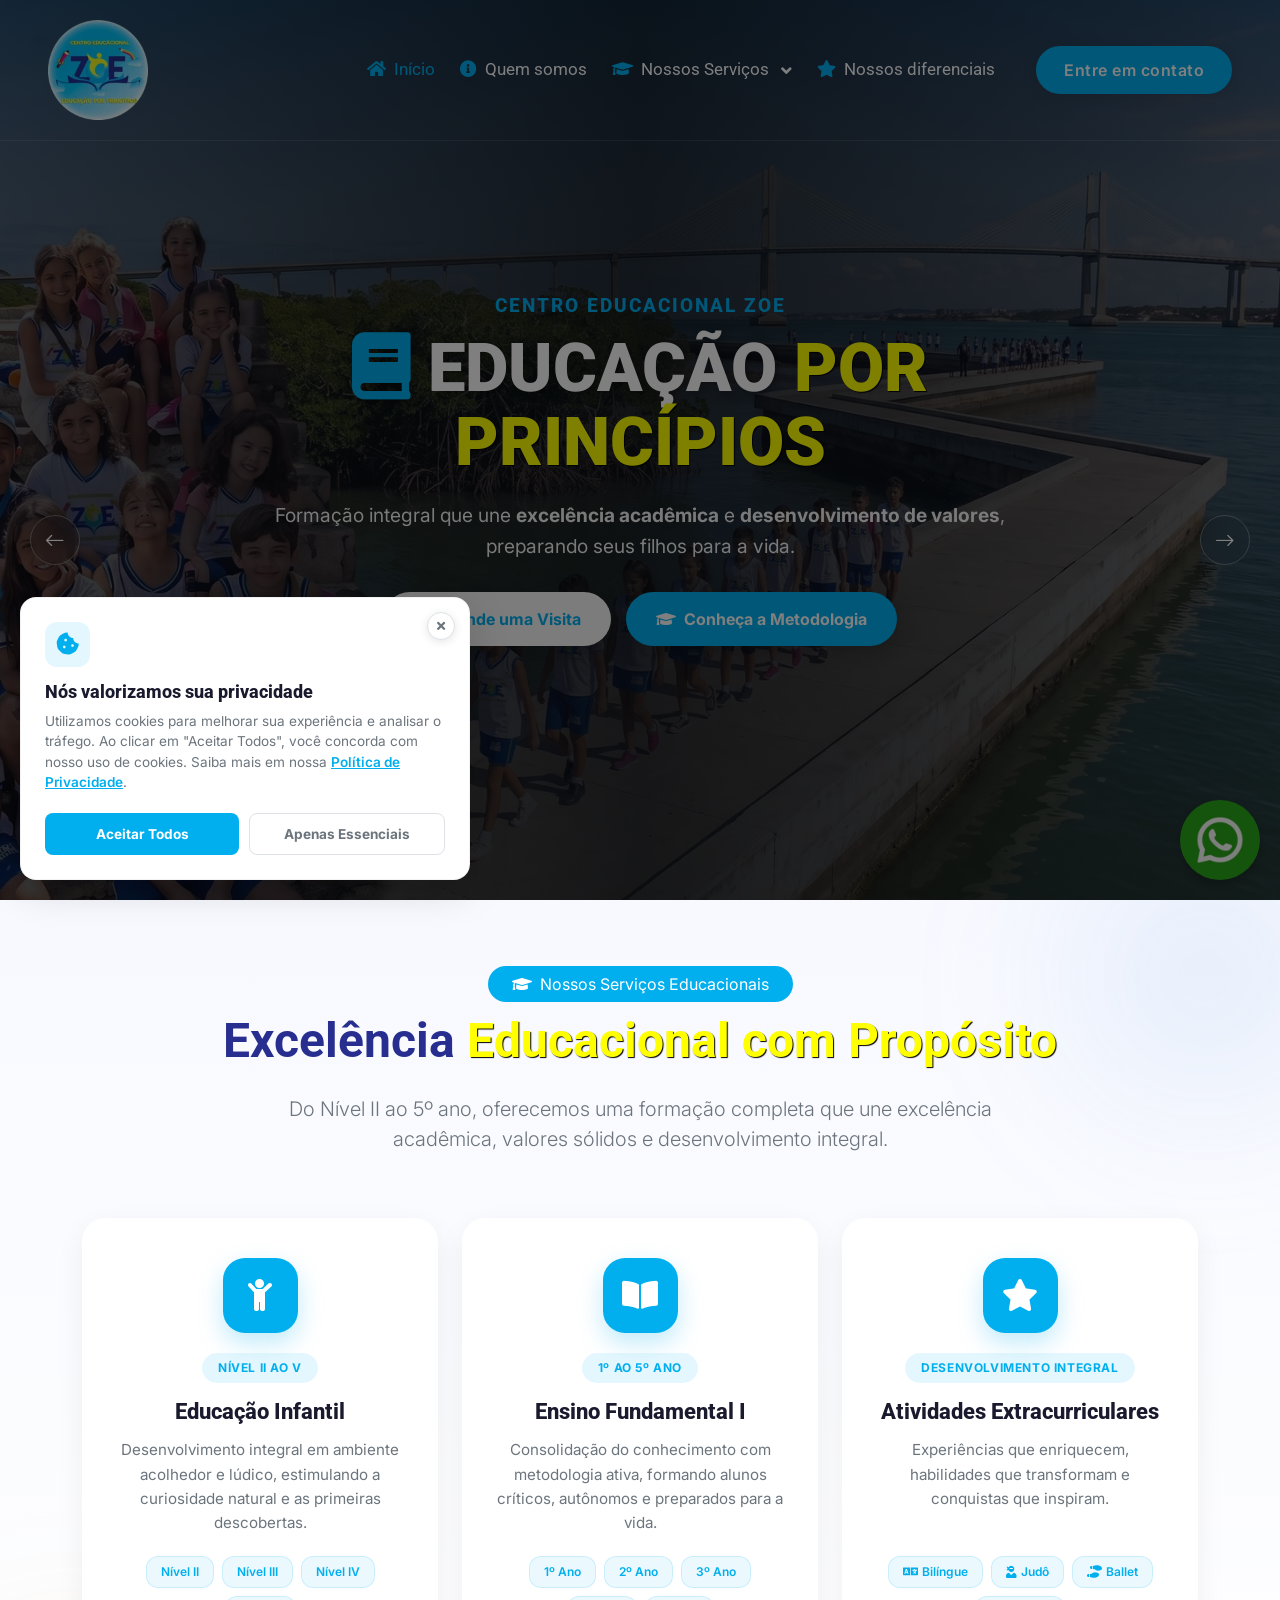
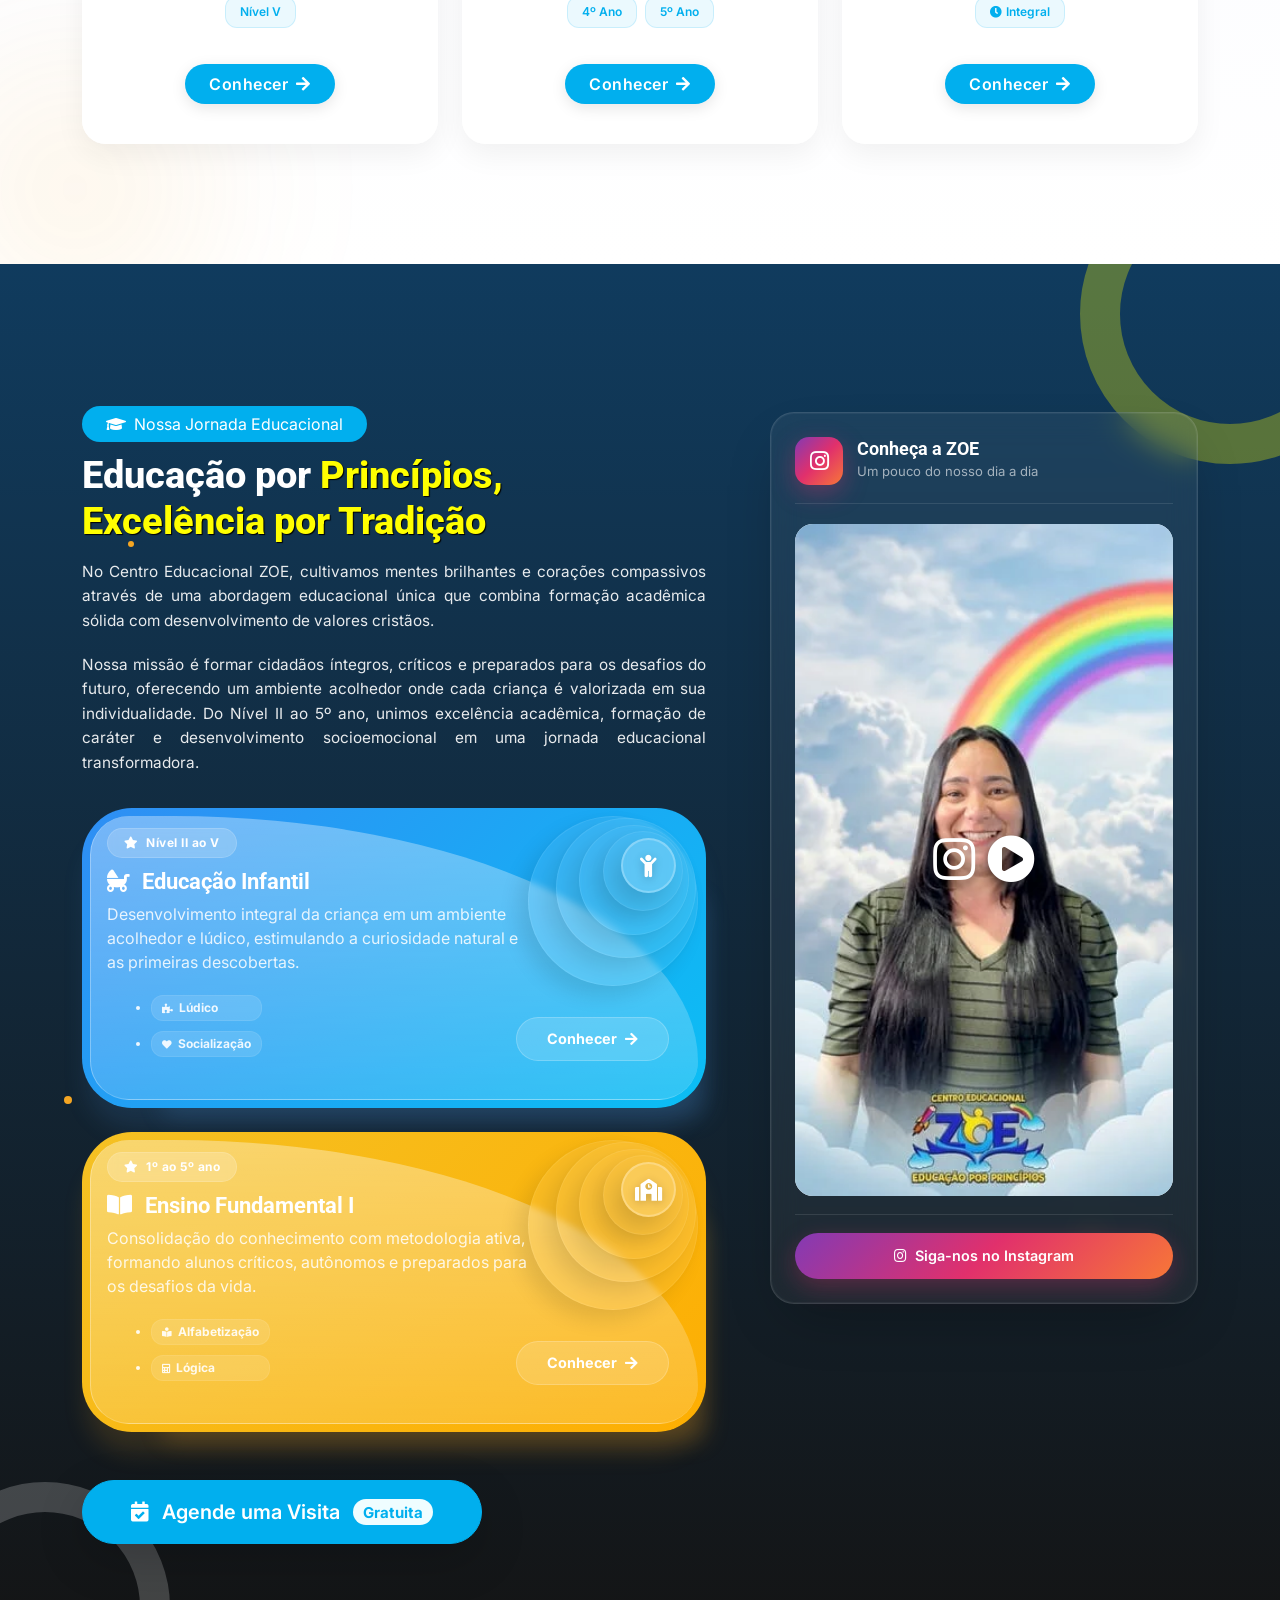
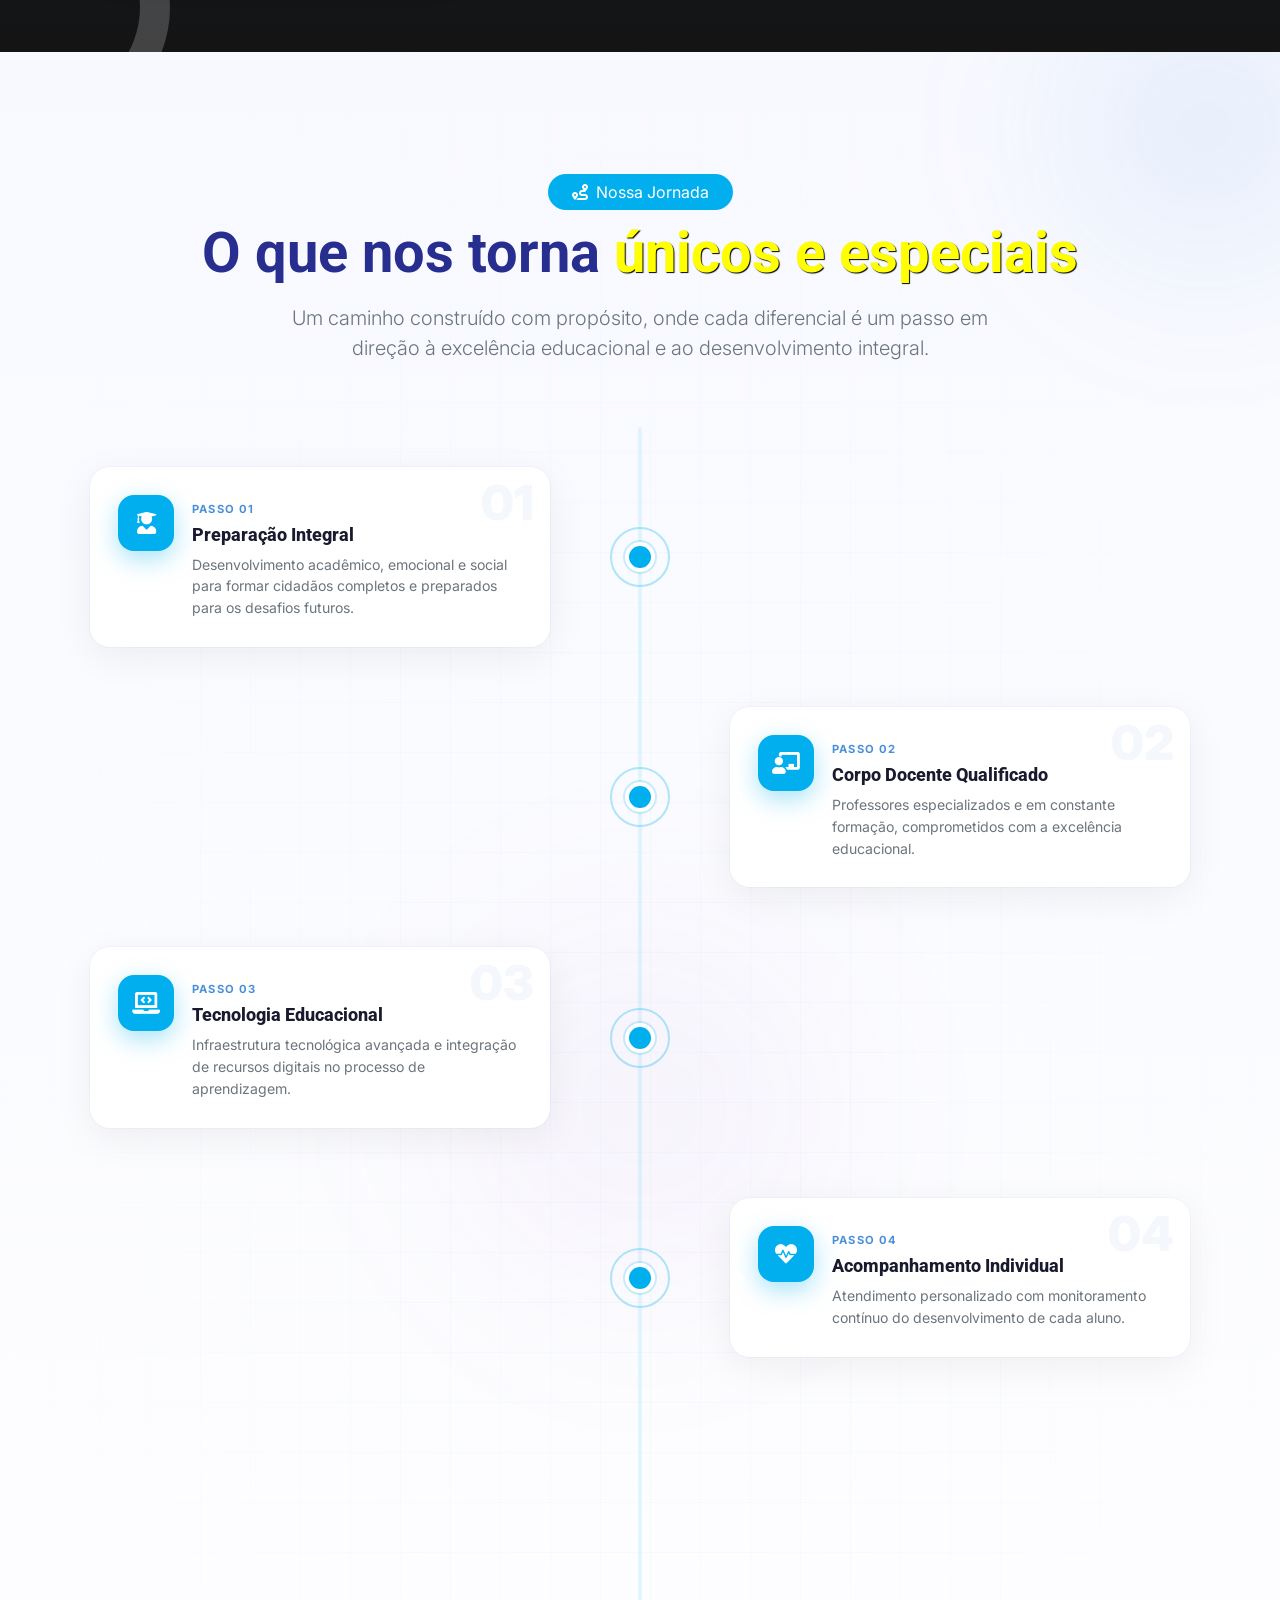
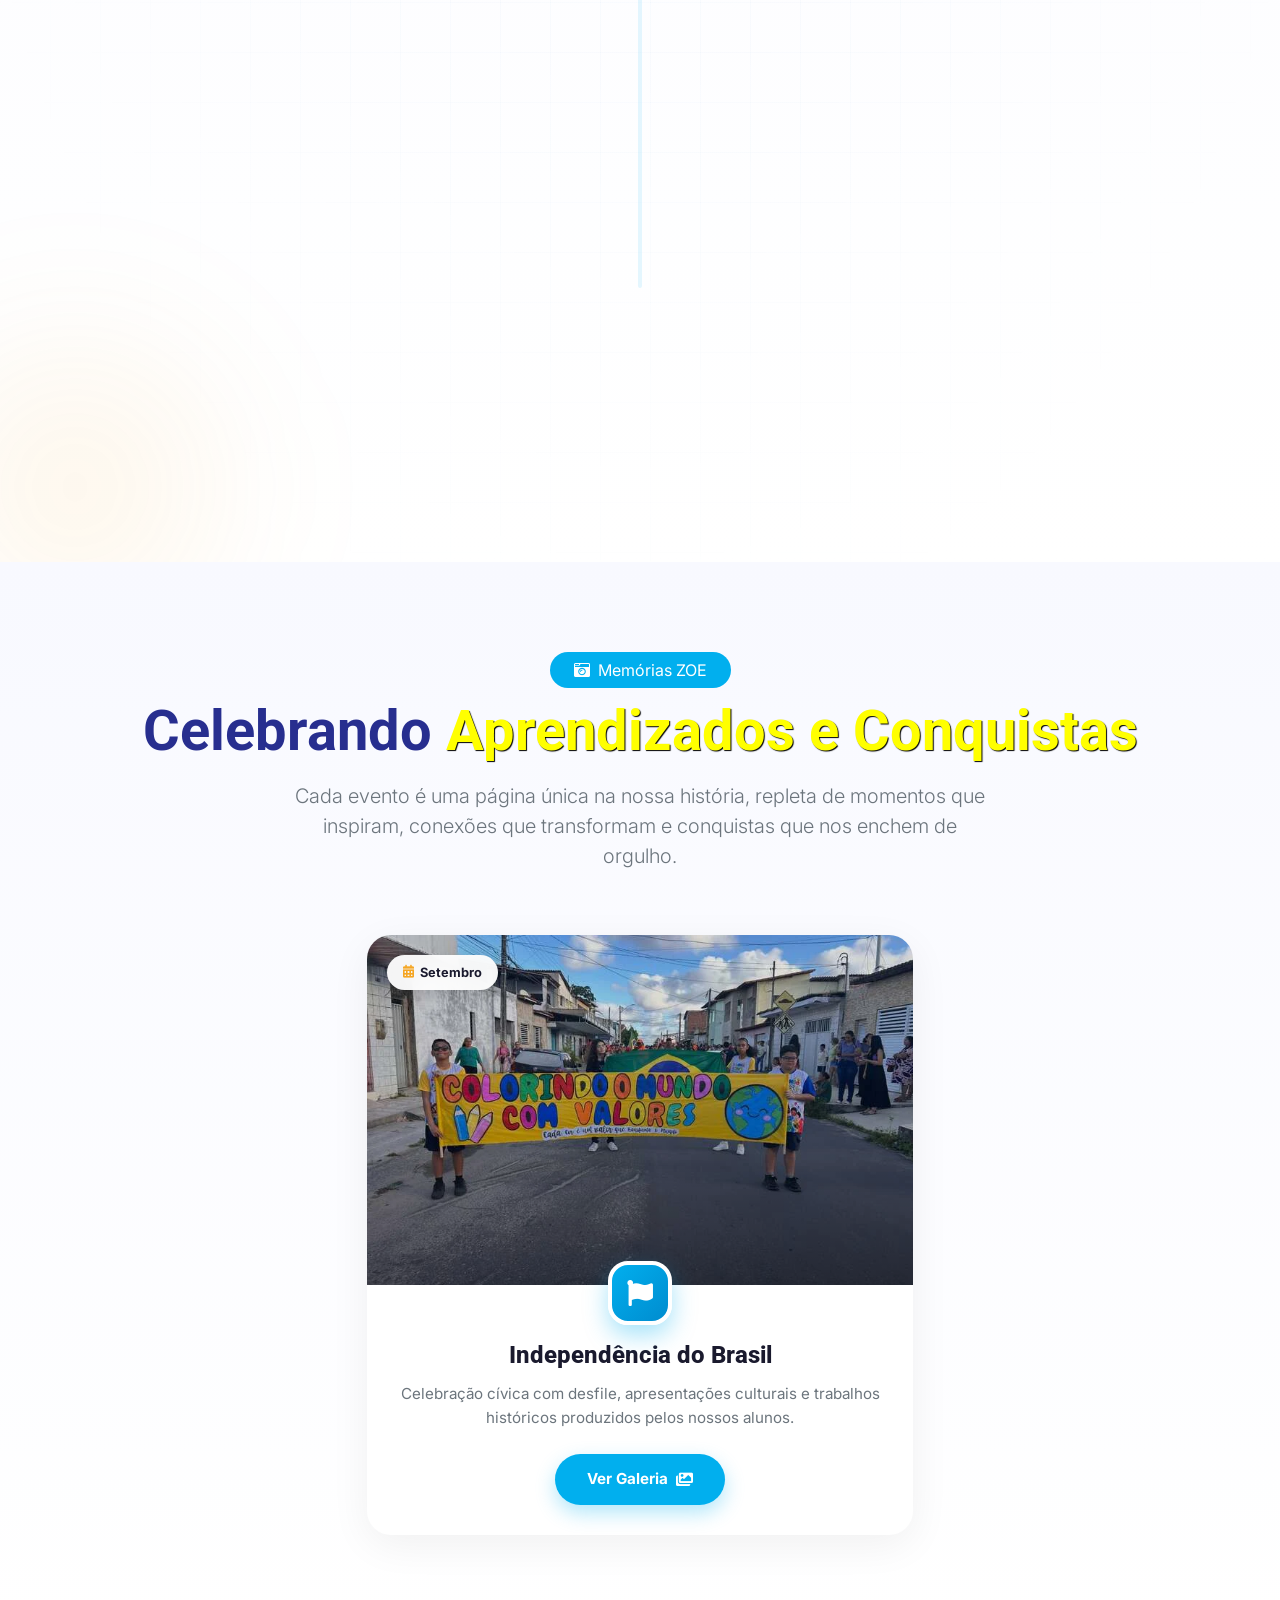
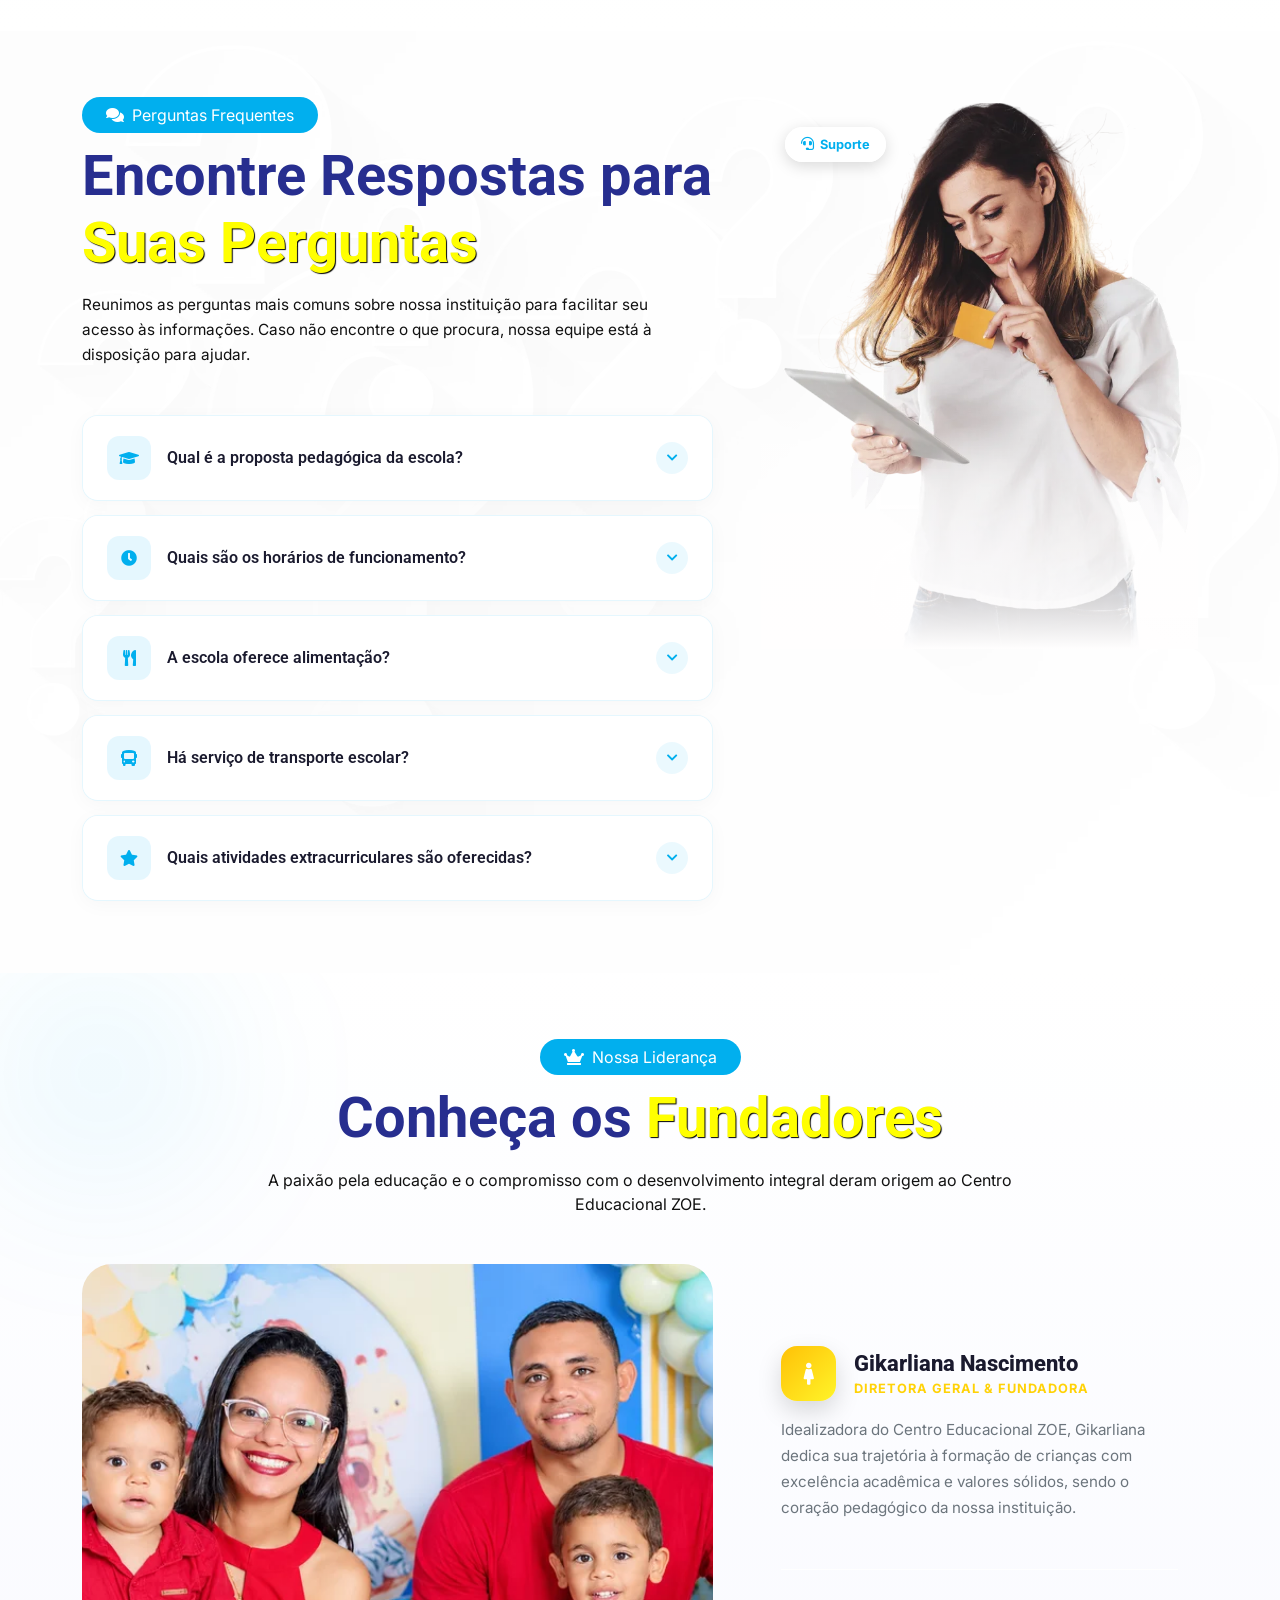
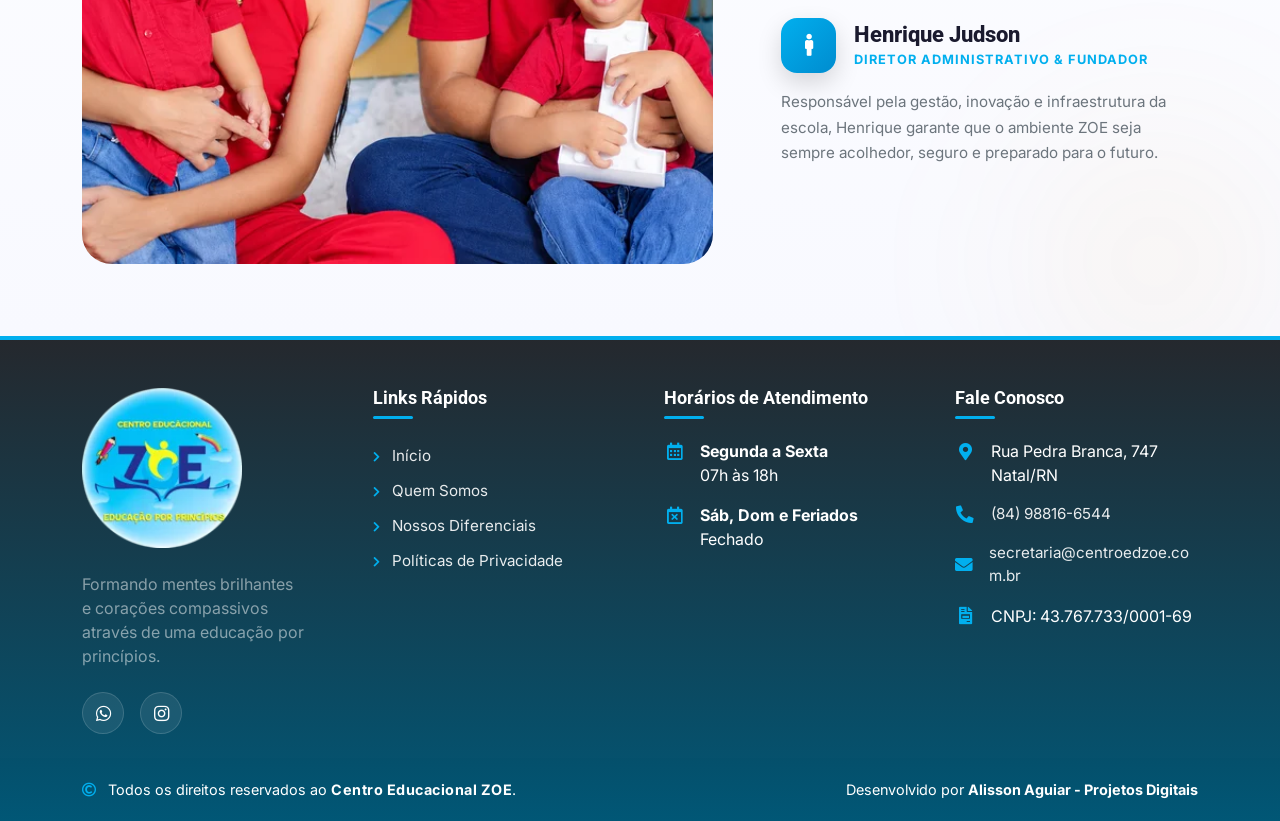
==== commit f5d03f60: "fix: criação dos arquivos robots.txt e sitemap.xml" ====
--- a/index.html
+++ b/index.html
@@ -17,7 +17,7 @@
         content="Centro Educacional ZOE, escola Natal RN, educação infantil, ensino fundamental, educação por princípios,escola Nossa Senhora da Apresentação Natal RN">
     <meta name="author" content="Centro Educacional ZOE">
     <meta name="robots" content="index, follow, max-image-preview:large">
-    <link rel="canonical" href="https://www.centroedzoe.com.br/">
+    <link rel="canonical" href="https://centroedzoe.com.br/">
 
     <!-- Open Graph / Facebook -->
     <meta property="og:locale" content="pt_BR">
@@ -25,11 +25,15 @@
     <meta property="og:title" content="Início - Centro Educacional ZOE">
     <meta property="og:description"
         content="Formação integral que une excelência acadêmica e desenvolvimento de valores, preparando seus filhos para a vida.">
-    <meta property="og:url" content="https://www.centroedzoe.com.br/">
-    <meta property="og:image" content="https://www.centroedzoe.com.br/img/logo_centro_educacional_zoe.webp">
+    <meta property="og:url" content="https://centroedzoe.com.br/">
+    <meta property="og:image" content="https://centroedzoe.com.br/img/logo_centro_educacional_zoe.webp">
     <meta property="og:site_name" content="Centro Educacional ZOE">
 
-    <link rel="shortcut icon" href="img/logo_centro_educacional_zoe.webp" type="image/x-icon">
+    <link rel="apple-touch-icon" sizes="180x180" href="img/apple-touch-icon.png">
+    <link rel="icon" type="image/png" sizes="32x32" href="img/favicon-32x32.png">
+    <link rel="icon" type="image/png" sizes="16x16" href="img/favicon-16x16.png">
+    <link rel="icon" type="image/png" sizes="192x192" href="img/android-chrome-192x192.png">
+    <link rel="manifest" href="img/site.webmanifest">
 
     <!-- ============================================
          OTIMIZAÇÃO DE FONTES (Google Fonts)
@@ -98,8 +102,8 @@
     </a>
 
     <!-- Pop-up Matrículas 2027 -->
-    <div class="modal fade" id="matriculaModal" tabindex="-1" aria-label="Matrículas Abertas 2027 - Centro Educacional ZOE"
-        aria-hidden="true">
+    <div class="modal fade" id="matriculaModal" tabindex="-1"
+        aria-label="Matrículas Abertas 2027 - Centro Educacional ZOE" aria-hidden="true">
         <div class="modal-dialog modal-dialog-centered">
             <div class="modal-content border-0 rounded-4 overflow-hidden shadow-lg">
                 <div class="modal-body p-0 position-relative">
@@ -107,7 +111,7 @@
                     <button type="button" class="btn-close-matricula" data-bs-dismiss="modal" aria-label="Fechar">
                         <i class="fas fa-times"></i>
                     </button>
-    
+
                     <!-- Imagem da Arte (coloque a largura real da imagem no atributo width) -->
                     <img src="img/matriculas-abertas-2027.webp" alt="Matrículas Abertas 2027 Centro Educacional ZOE"
                         class="img-fluid w-100" width="500" height="400">
@@ -298,8 +302,9 @@
 
                 <!-- Banner 1 - Educação por Princípios (Prioridade Máxima no PageSpeed) -->
                 <article class="header-carousel-item">
-                    <img src="img/banner-01.webp" srcset="img/banner-01-mobile.webp 800w, img/banner-01.webp 1920w" sizes="100vw"
-                        class="carousel-bg-img" alt="Crianças aprendendo na ZOE" fetchpriority="high" width="1920" height="1080">
+                    <img src="img/banner-01.webp" srcset="img/banner-01-mobile.webp 800w, img/banner-01.webp 1920w"
+                        sizes="100vw" class="carousel-bg-img" alt="Crianças aprendendo na ZOE" fetchpriority="high"
+                        width="1920" height="1080">
 
                     <div class="carousel-caption">
                         <div class="container">
@@ -338,8 +343,9 @@
 
                 <!-- Banner 2 - Atividades Extracurriculares -->
                 <article class="header-carousel-item">
-                    <img src="img/banner-02.webp" srcset="img/banner-02-mobile.webp 800w, img/banner-02.webp 1920w" sizes="100vw"
-                        class="carousel-bg-img" alt="Atividades extracurriculares" loading="lazy" width="1920" height="1080">
+                    <img src="img/banner-02.webp" srcset="img/banner-02-mobile.webp 800w, img/banner-02.webp 1920w"
+                        sizes="100vw" class="carousel-bg-img" alt="Atividades extracurriculares" loading="lazy"
+                        width="1920" height="1080">
 
                     <div class="carousel-caption">
                         <div class="container">
@@ -378,8 +384,9 @@
 
                 <!-- Banner 3 - Educação Bilíngue -->
                 <article class="header-carousel-item">
-                    <img src="img/banner-03.webp" srcset="img/banner-03-mobile.webp 800w, img/banner-03.webp 1920w" sizes="100vw"
-                        class="carousel-bg-img" alt="Educação bilíngue" loading="lazy" width="1920" height="1080">
+                    <img src="img/banner-03.webp" srcset="img/banner-03-mobile.webp 800w, img/banner-03.webp 1920w"
+                        sizes="100vw" class="carousel-bg-img" alt="Educação bilíngue" loading="lazy" width="1920"
+                        height="1080">
 
                     <div class="carousel-caption">
                         <div class="container">
@@ -430,7 +437,7 @@
 
         <div class="container py-4">
             <header class="text-center mx-auto pb-5 wow fadeInUp" data-wow-delay="0.2s">
-                <span class="badge bg-primary text-white rounded-pill px-4 py-2 mb-3">
+                <span class=" bg-primary text-white rounded-pill px-4 py-2 mb-3">
                     <i class="fas fa-graduation-cap me-2"></i>Nossos Serviços Educacionais
                 </span>
                 <h2 class="display-5 fw-bold mt-3 mb-4 text-purple">
@@ -552,10 +559,10 @@
                 <!-- COLUNA ESQUERDA - TEXTO + CARDS 3D -->
                 <div class="col-lg-7 wow fadeInLeft" data-wow-delay="0.2s">
                     <header class="about-header mb-5">
-                        <span class="badge bg-primary text-white rounded-pill px-4 py-2 mb-3">
+                        <span class=" bg-primary text-white rounded-pill px-4 py-2 mb-3">
                             <i class="fas fa-graduation-cap me-2"></i>Nossa Jornada Educacional
                         </span>
-                        <h2 class="about-title">
+                        <h2 class="about-title mt-3">
                             Educação por <span class="text-warning">Princípios,<br class="d-none d-md-block"> Excelência
                                 por Tradição</span>
                         </h2>
@@ -831,7 +838,7 @@
 
         <div class="container py-5 position-relative z-2">
             <header class="text-center mx-auto pb-5 wow fadeInUp" data-wow-delay="0.2s">
-                <span class="badge bg-primary text-white rounded-pill px-4 py-2 mb-3">
+                <span class=" bg-primary text-white rounded-pill px-4 py-2 mb-3">
                     <i class="fas fa-route me-2"></i>Nossa Jornada
                 </span>
                 <h2 class="display-4 text-purple fw-bold mt-3 mb-3">
@@ -1010,7 +1017,7 @@
     <section class="events-section py-5 bg-light" id="nossos-eventos">
         <div class="container py-5">
             <header class="text-center mx-auto pb-5 wow fadeInUp" data-wow-delay="0.2s">
-                <span class="badge bg-primary text-white rounded-pill px-4 py-2 mb-3">
+                <span class=" bg-primary text-white rounded-pill px-4 py-2 mb-3">
                     <i class="fas fa-camera-retro me-2"></i>Memórias ZOE
                 </span>
                 <h2 class="display-4 text-purple fw-bold mt-3 mb-3">
@@ -1132,7 +1139,7 @@
             <div class="row g-5 align-items-start py-4">
                 <div class="col-lg-7 wow fadeInUp" data-wow-delay="0.2s">
                     <header class="faq-header text-start mb-5">
-                        <span class="badge bg-primary text-white rounded-pill px-4 py-2 mb-3">
+                        <span class=" bg-primary text-white rounded-pill px-4 py-2 mb-3">
                             <i class="fas fa-comments me-2"></i>Perguntas Frequentes
                         </span>
                         <h2 class="display-4 text-purple fw-bold mt-3 mb-3">
@@ -1303,7 +1310,7 @@
 
         <div class="container py-4 position-relative z-2">
             <header class="text-center mx-auto pb-5 wow fadeInUp" data-wow-delay="0.2s">
-                <span class="badge bg-primary text-white rounded-pill px-4 py-2 mb-3">
+                <span class=" bg-primary text-white rounded-pill px-4 py-2 mb-3">
                     <i class="fas fa-crown me-2"></i>Nossa Liderança
                 </span>
                 <h2 class="display-4 text-purple fw-bold mt-3 mb-3">
--- a/css/style.css
+++ b/css/style.css
@@ -696,7 +696,7 @@
    ========================================== */
 .header-carousel .owl-nav {
     position: absolute;
-    top: 50%;
+    top: 60%;
     transform: translateY(-50%);
     width: 100%;
     display: flex;
@@ -713,11 +713,11 @@
     width: 50px;
     height: 50px;
     border-radius: 50%;
-    background: rgba(255, 255, 255, 0.15);
+    /* background: rgba(255, 255, 255, 0.15); */
     backdrop-filter: blur(10px);
     border: 1px solid rgba(255, 255, 255, 0.3);
     color: #fff;
-    font-size: 24px;
+    font-size: 20px;
     align-items: center;
     justify-content: center;
     transition: all 0.3s;
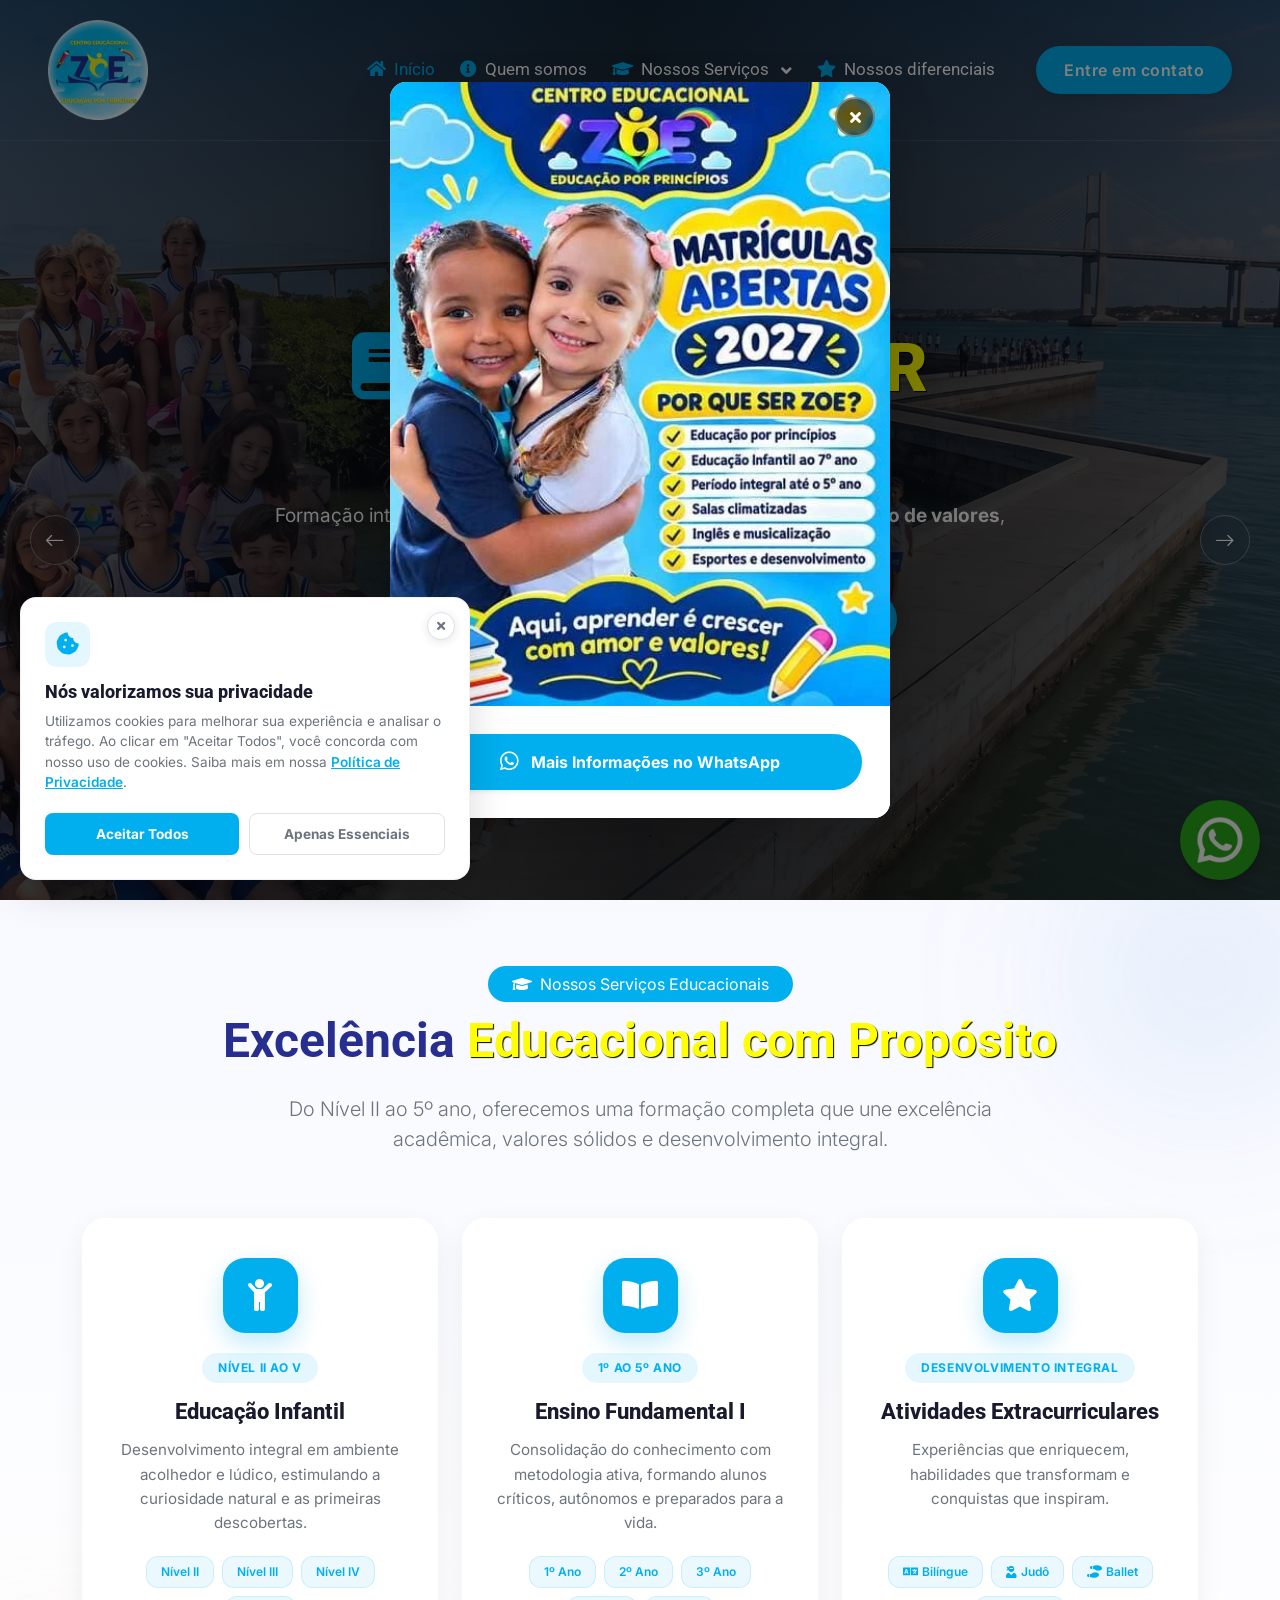
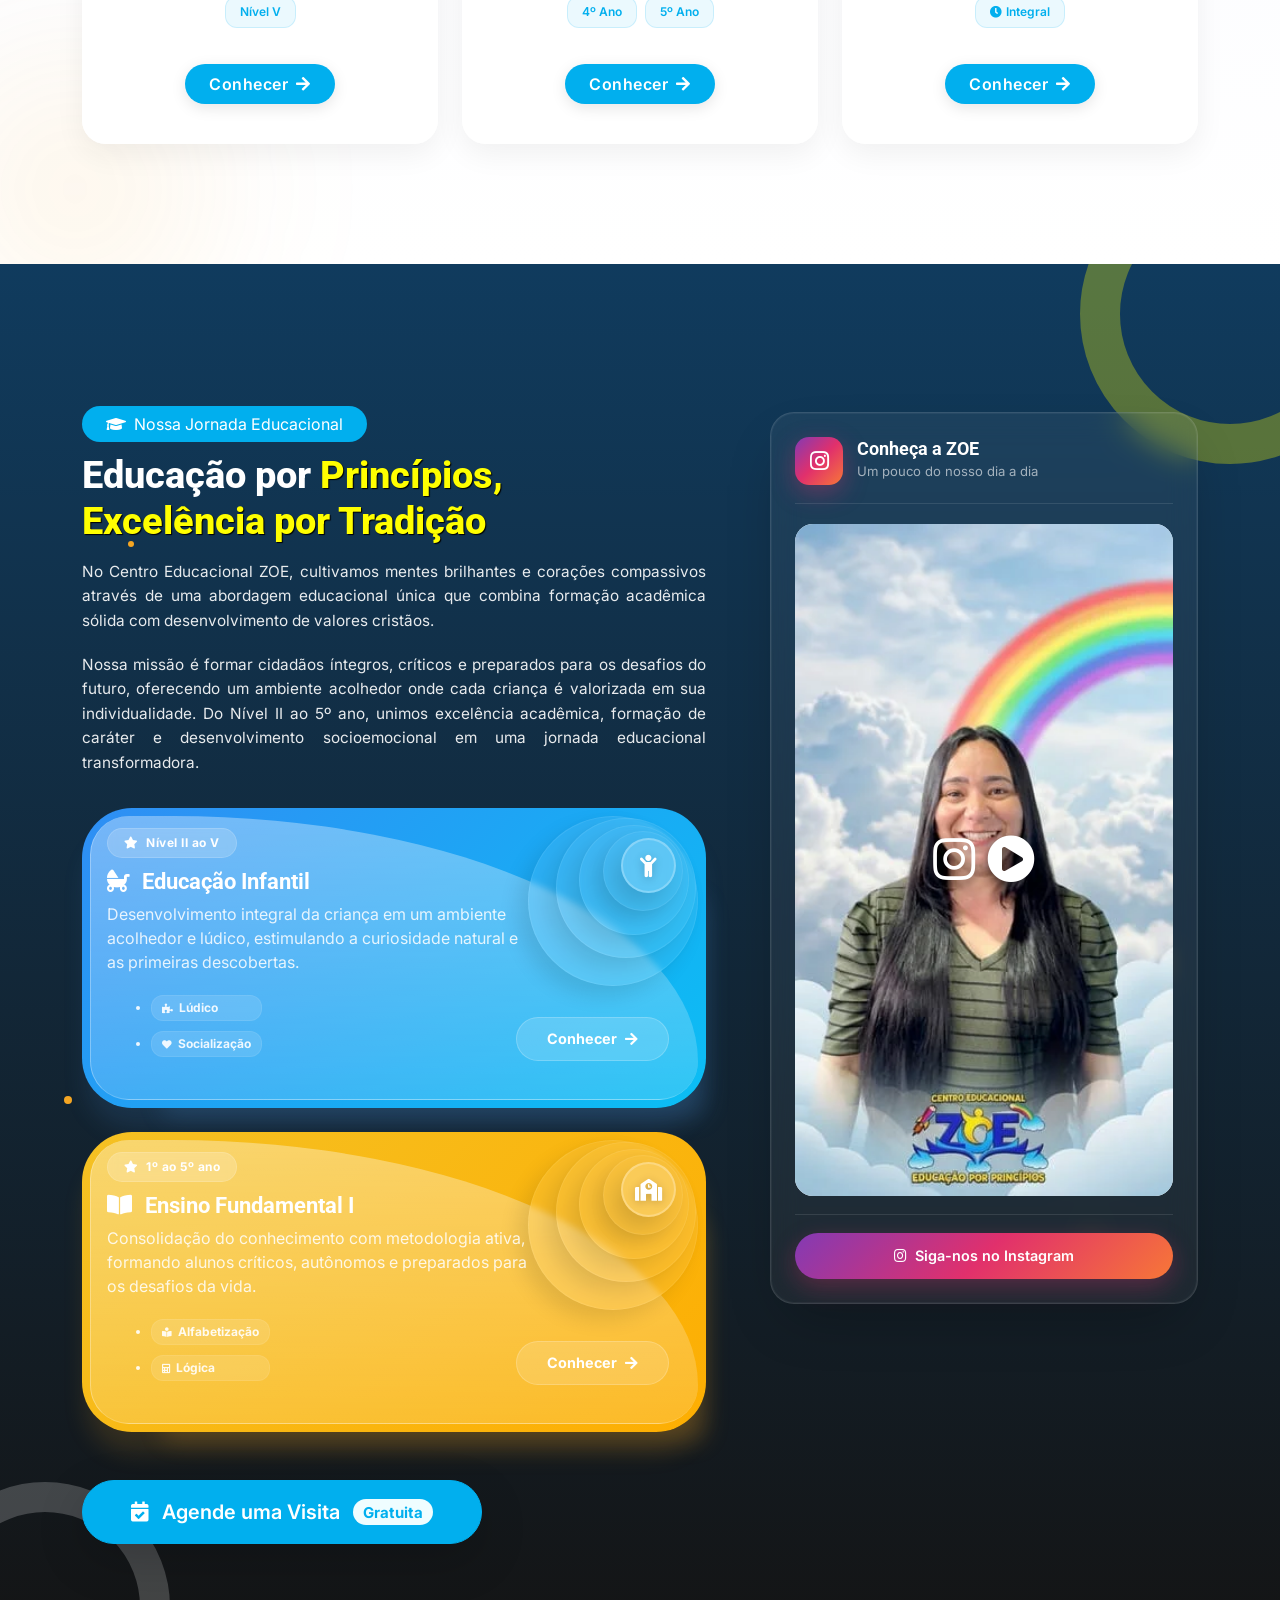
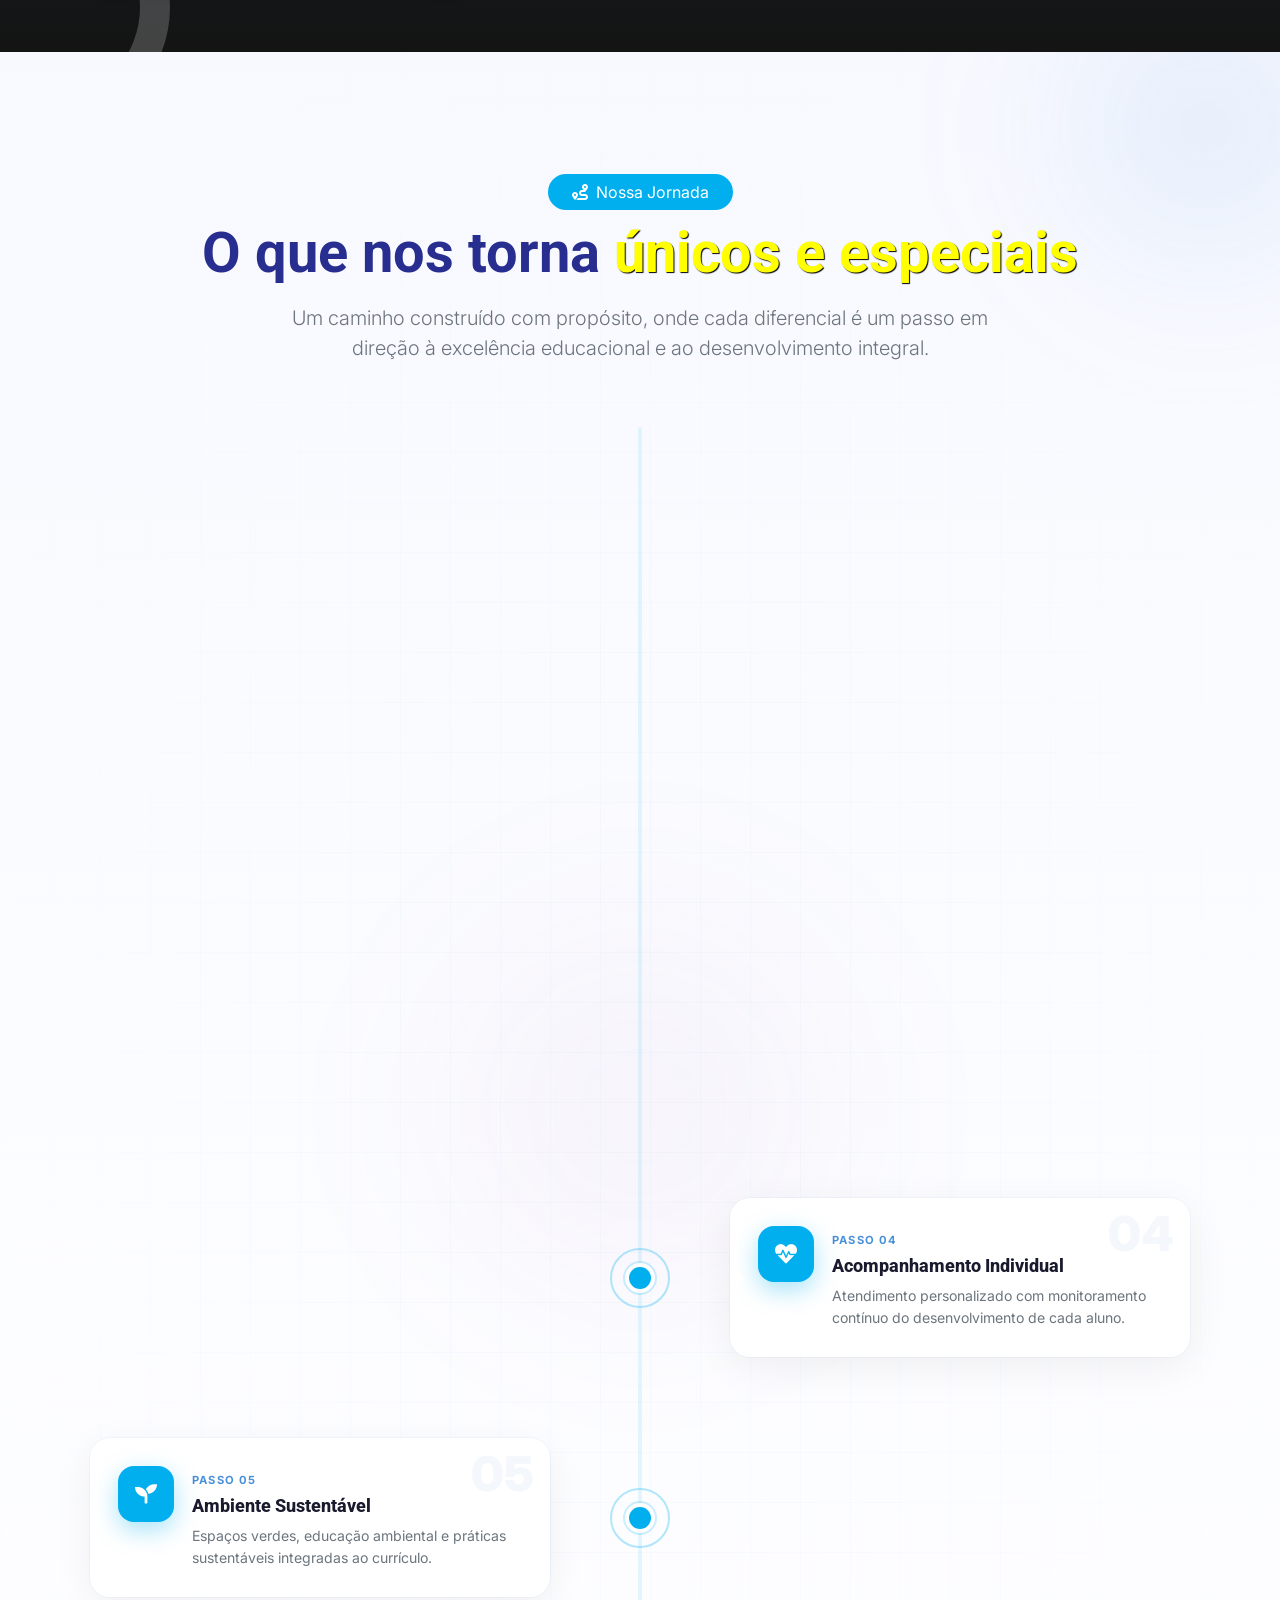
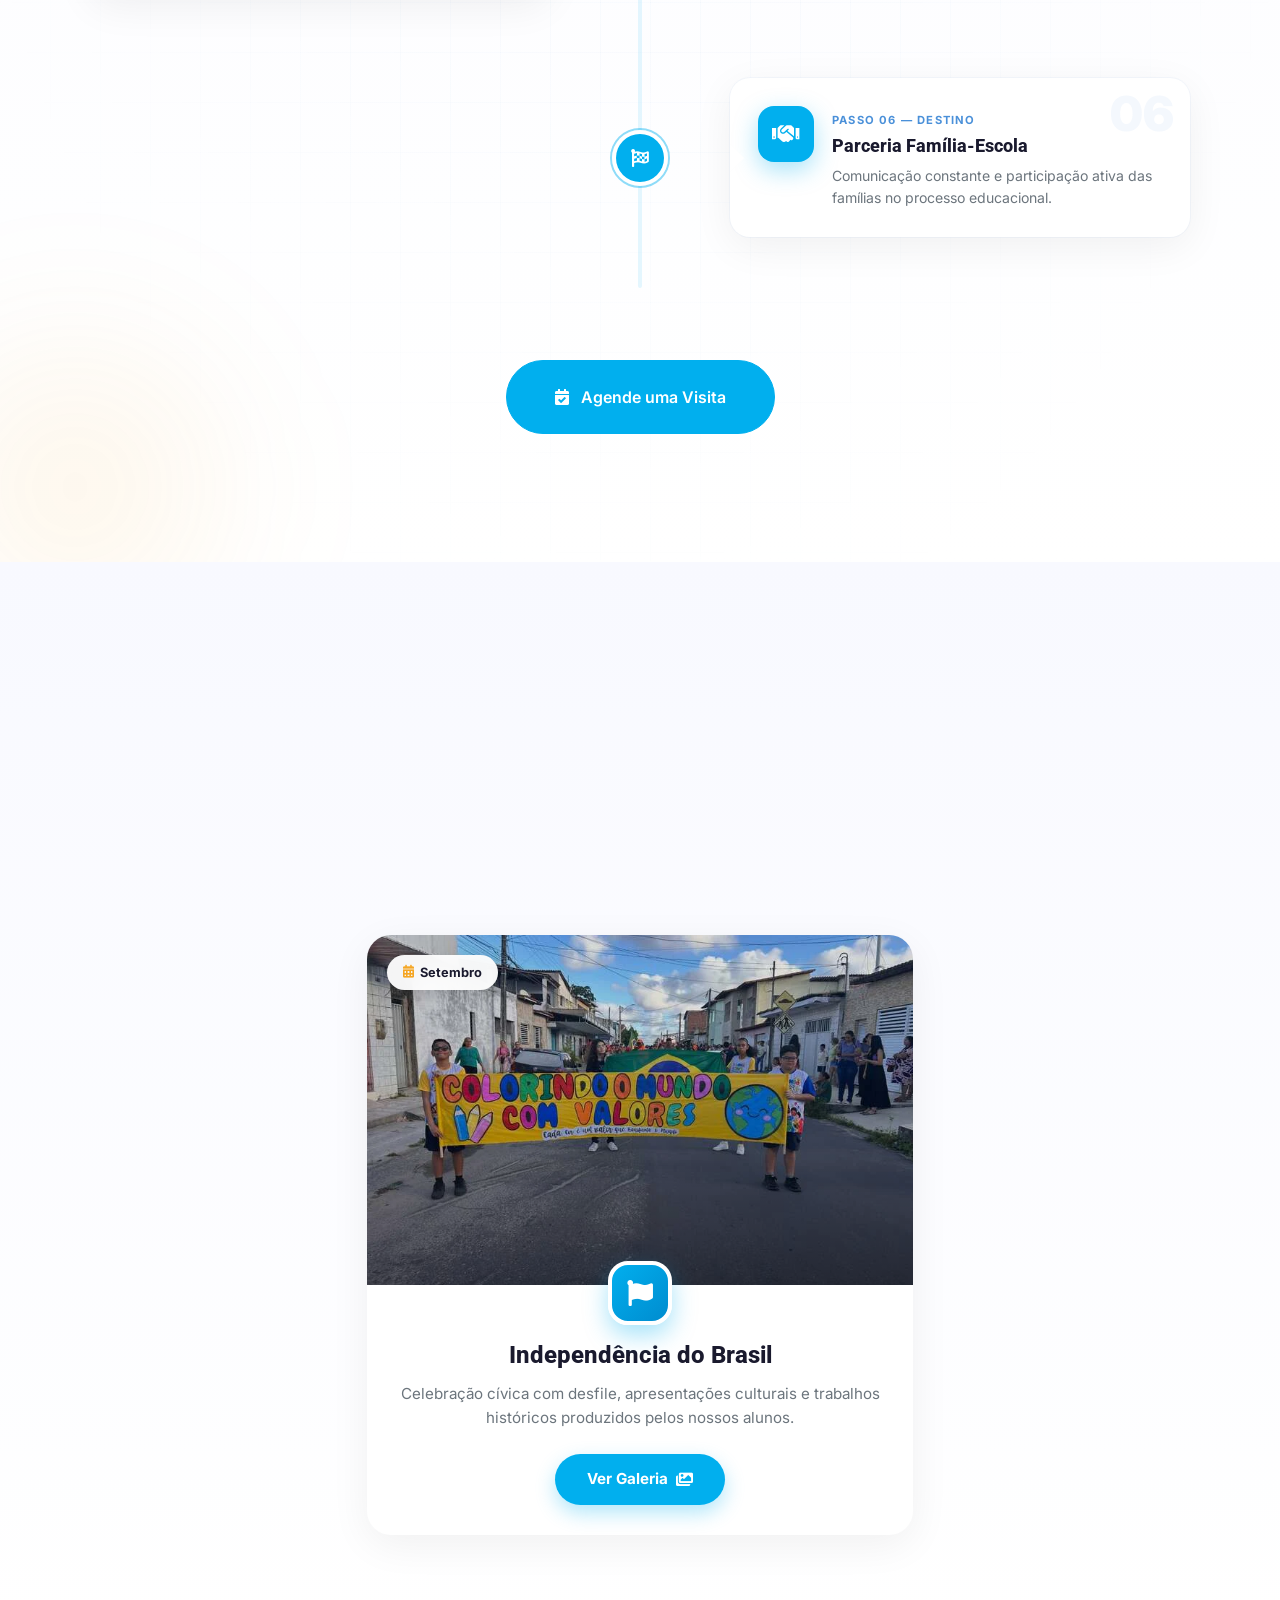
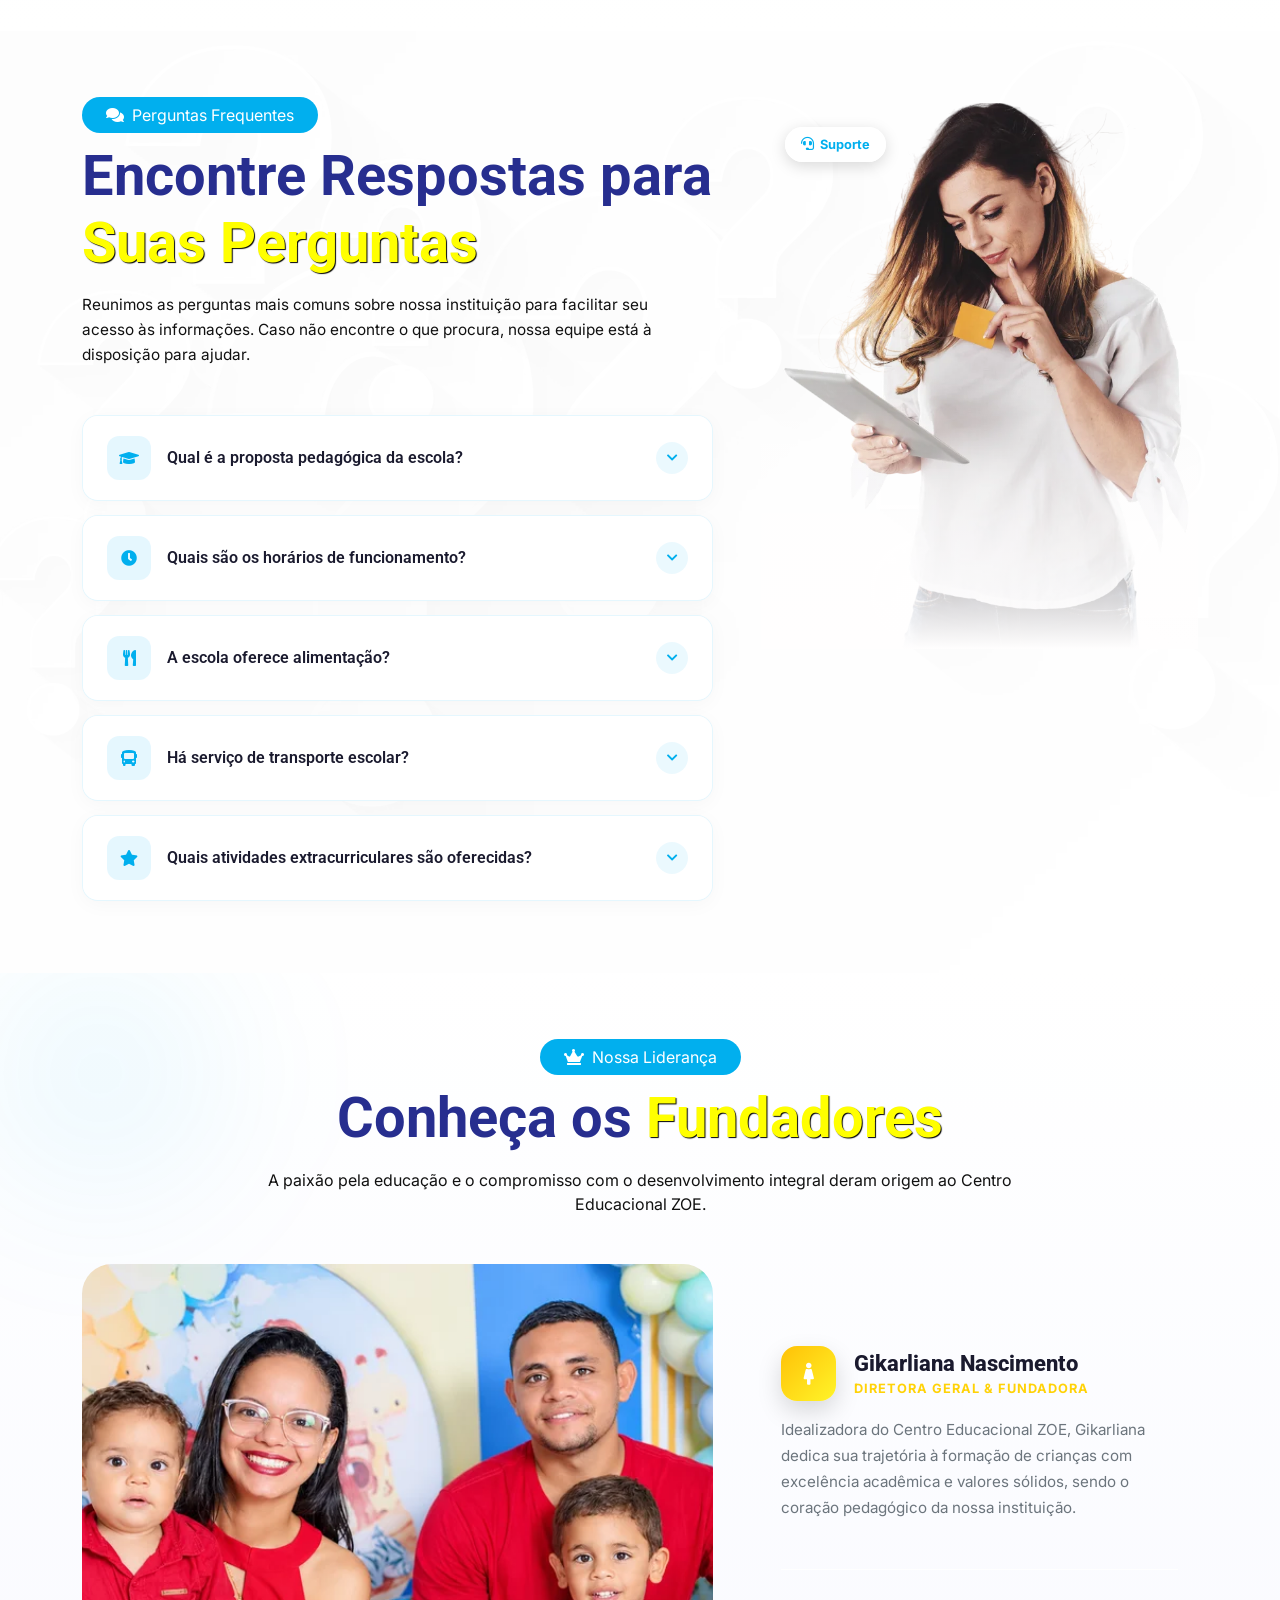
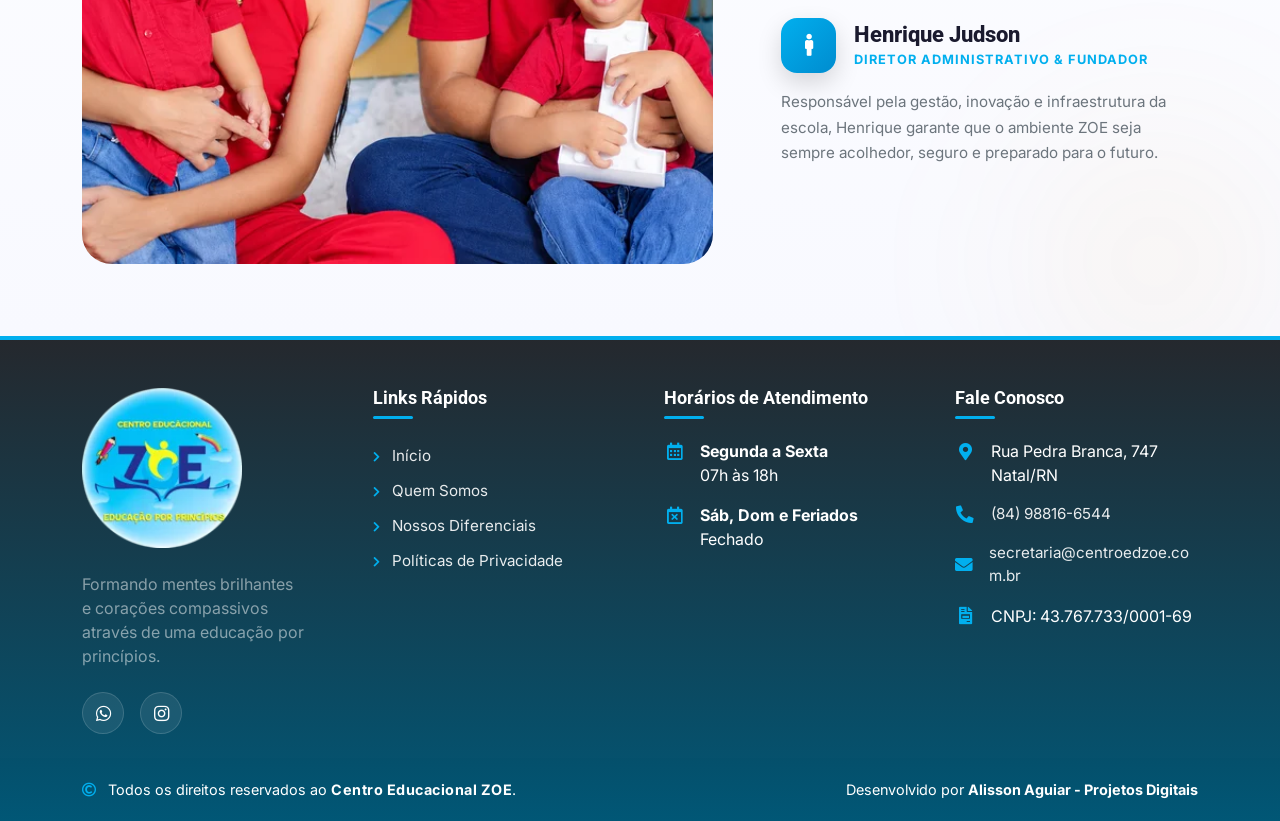
==== commit 59841f1c: "fix: criação do GA4" ====
--- a/index.html
+++ b/index.html
@@ -68,6 +68,14 @@
     <link rel="stylesheet" href="https://cdnjs.cloudflare.com/ajax/libs/animate.css/4.1.1/animate.min.css" media="print"
         onload="this.media='all'">
     <link href="lib/animate/animate.min.css" rel="stylesheet" media="print" onload="this.media='all'">
+
+    <script async src="https://www.googletagmanager.com/gtm.js?id=GTM-59QC9VSQ"></script>
+    <script>
+        window.dataLayer = window.dataLayer || [];
+        function gtag() { dataLayer.push(arguments); }
+        gtag('js', new Date());
+    </script>
+    
 </head>
 
 <body>
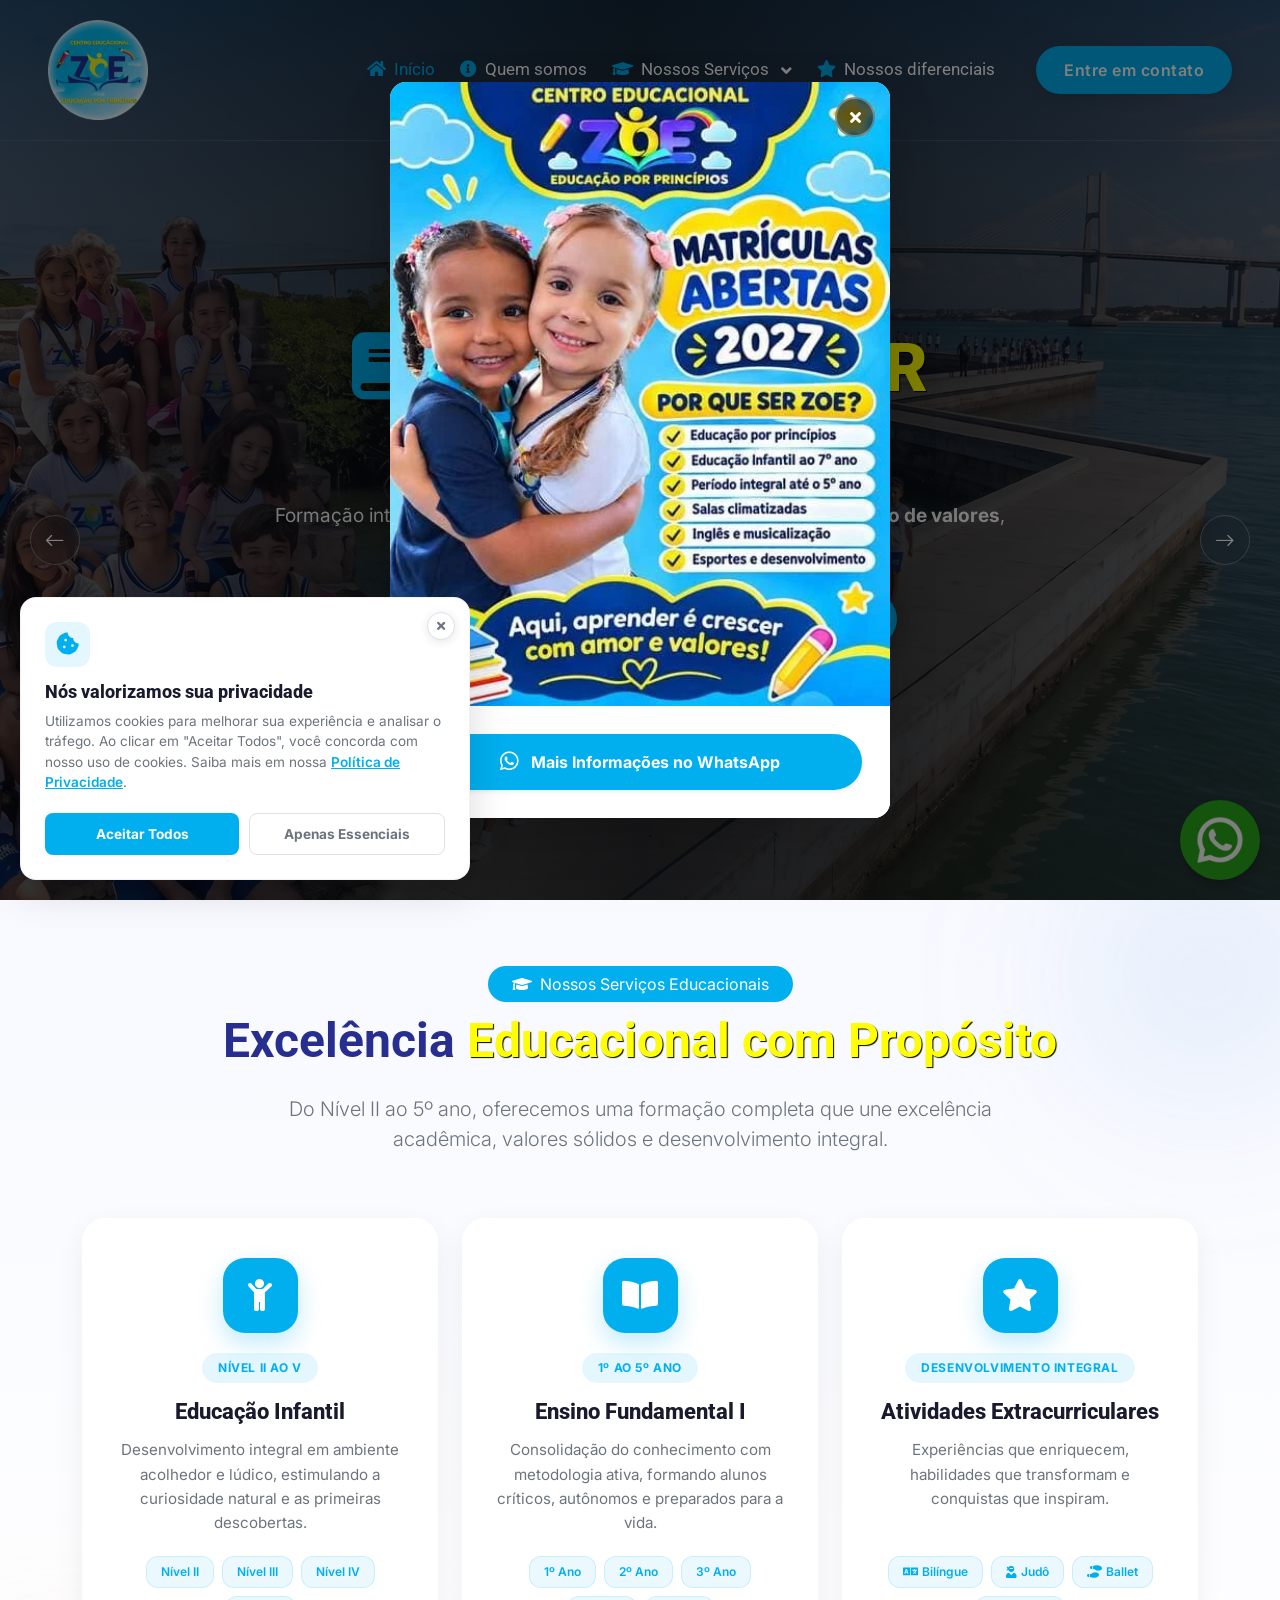
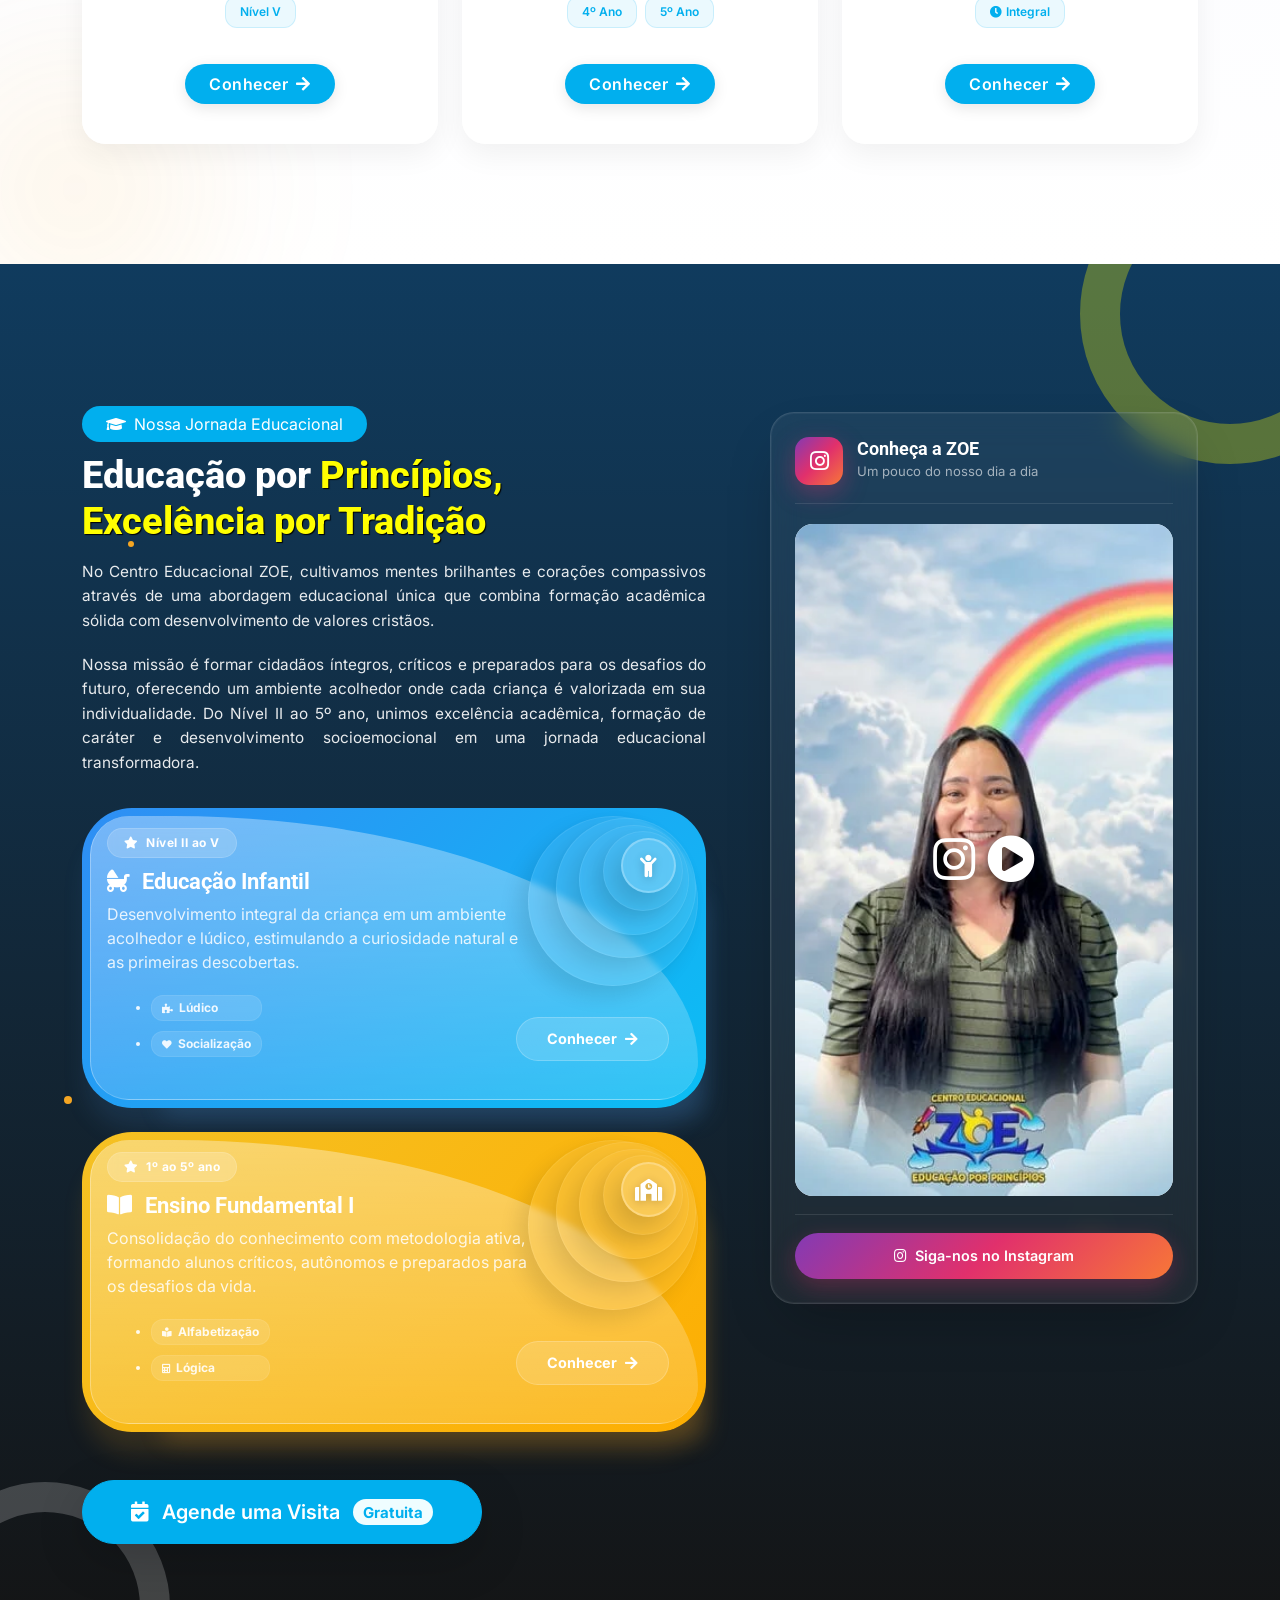
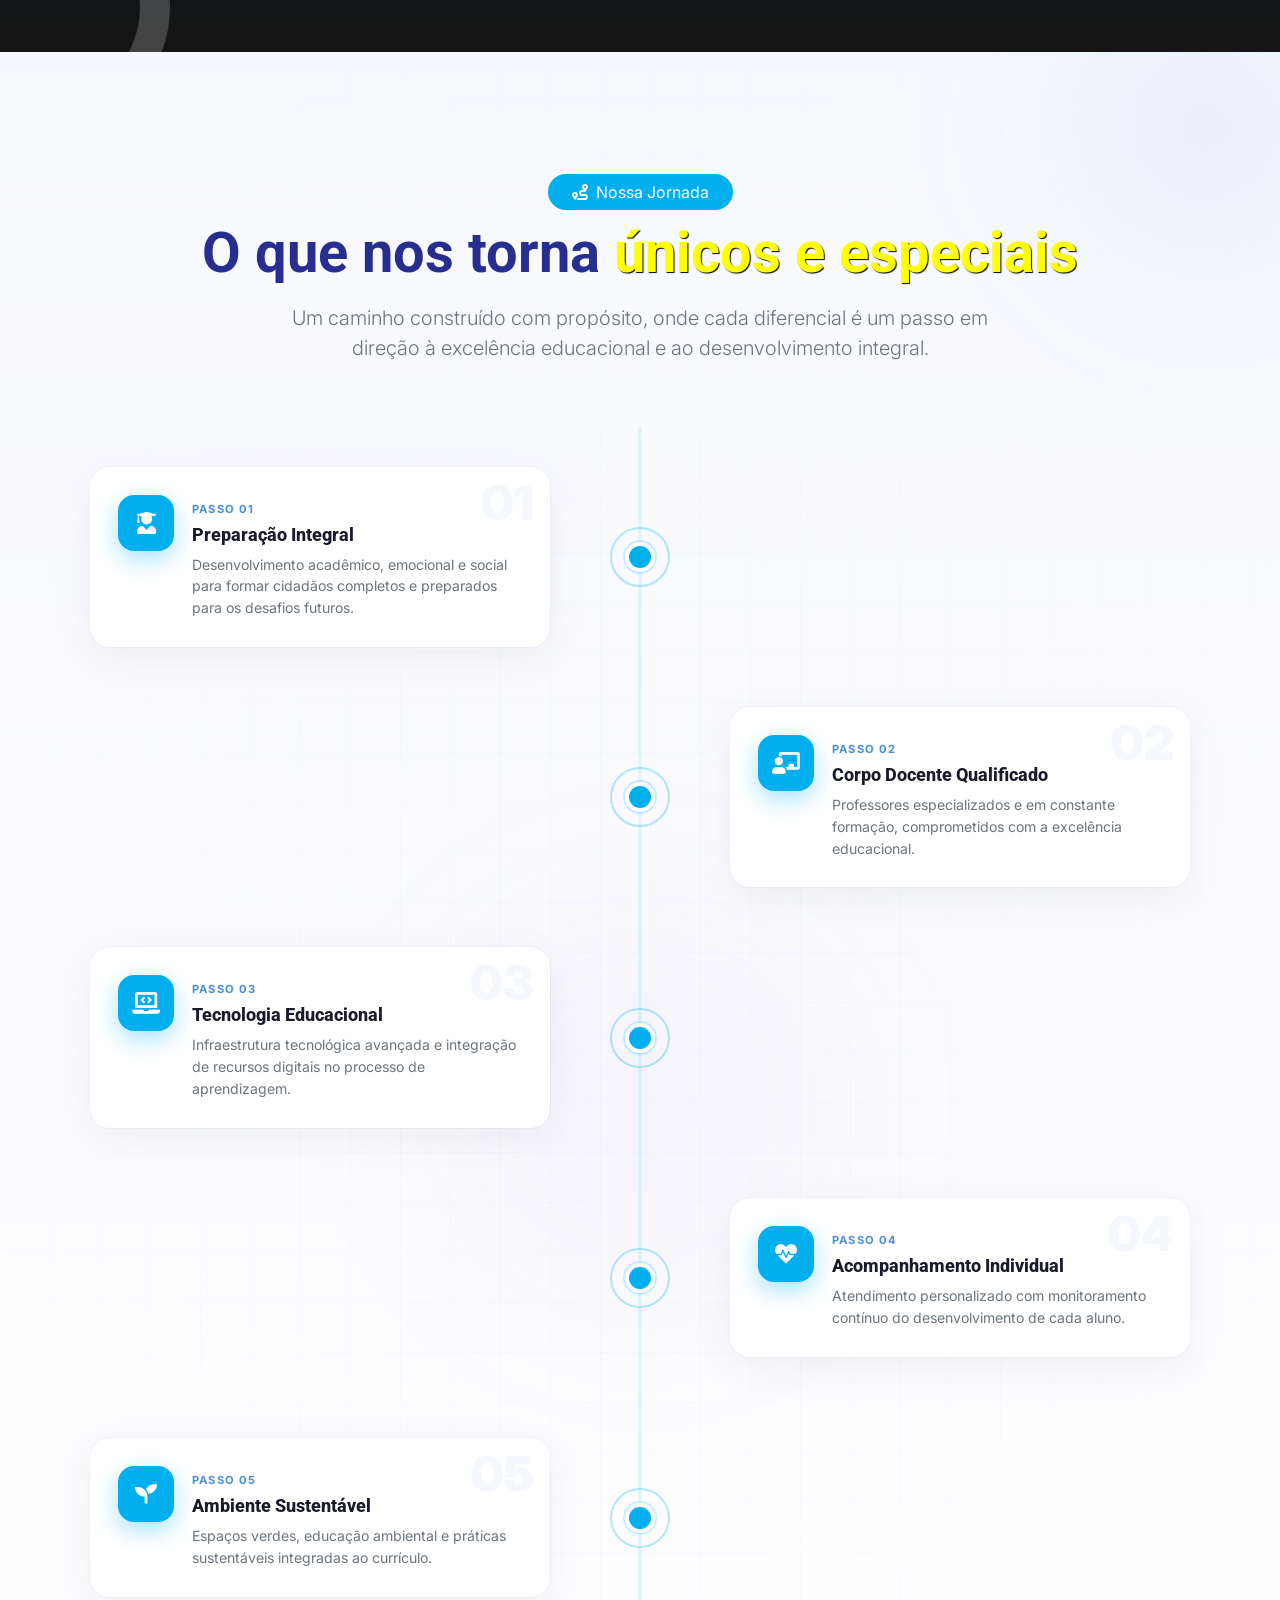
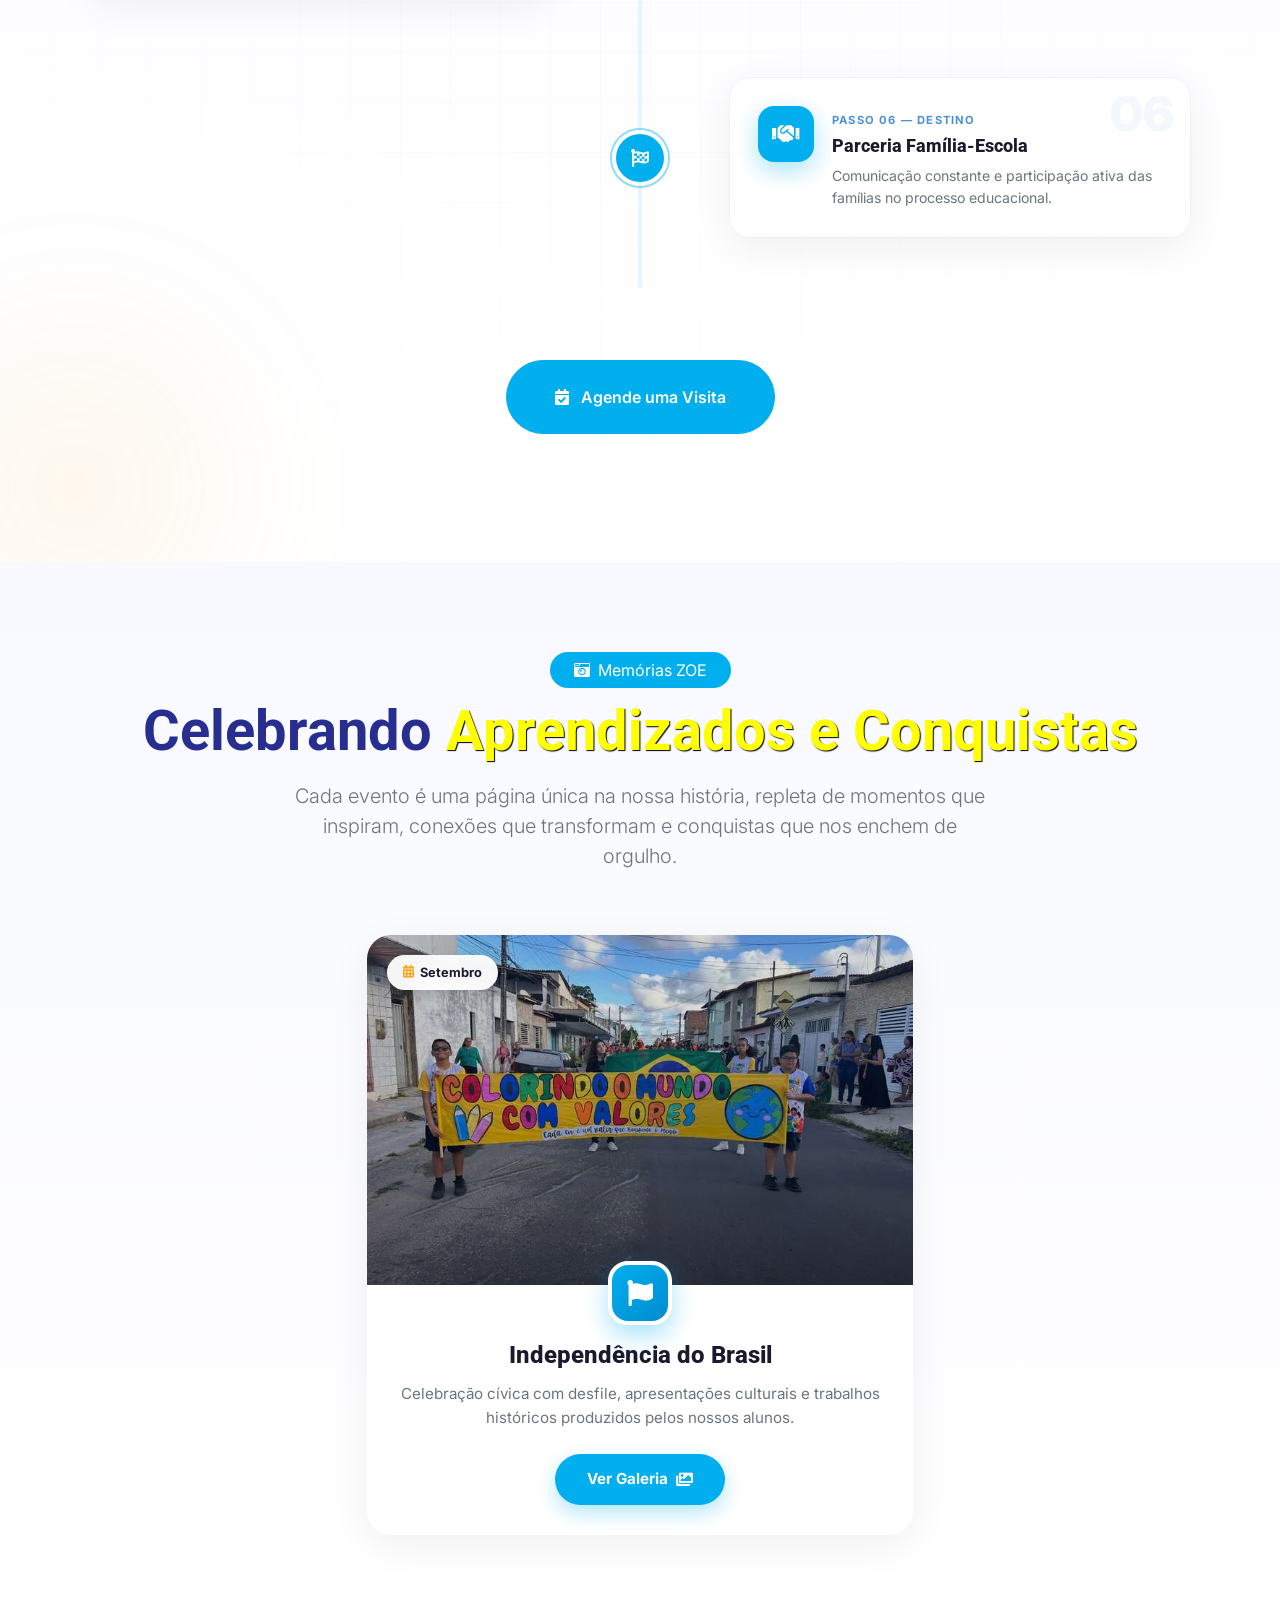
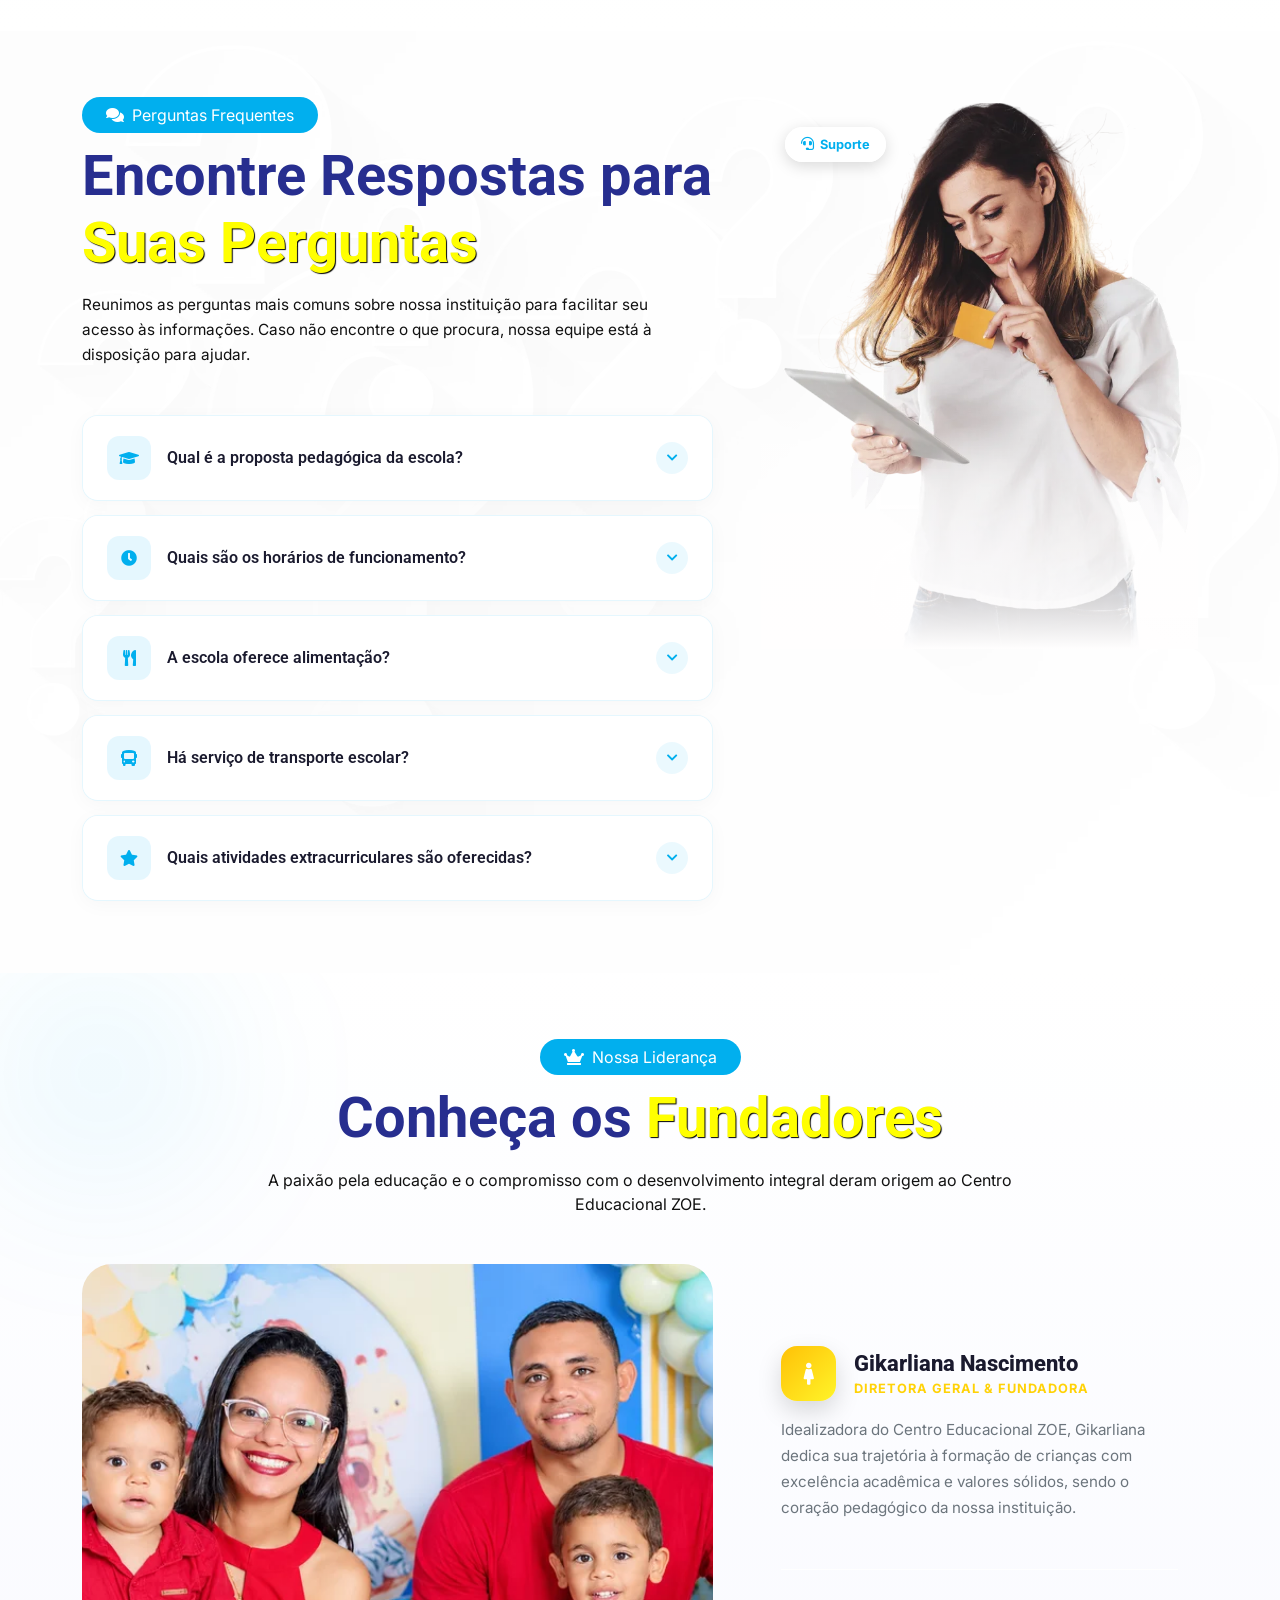
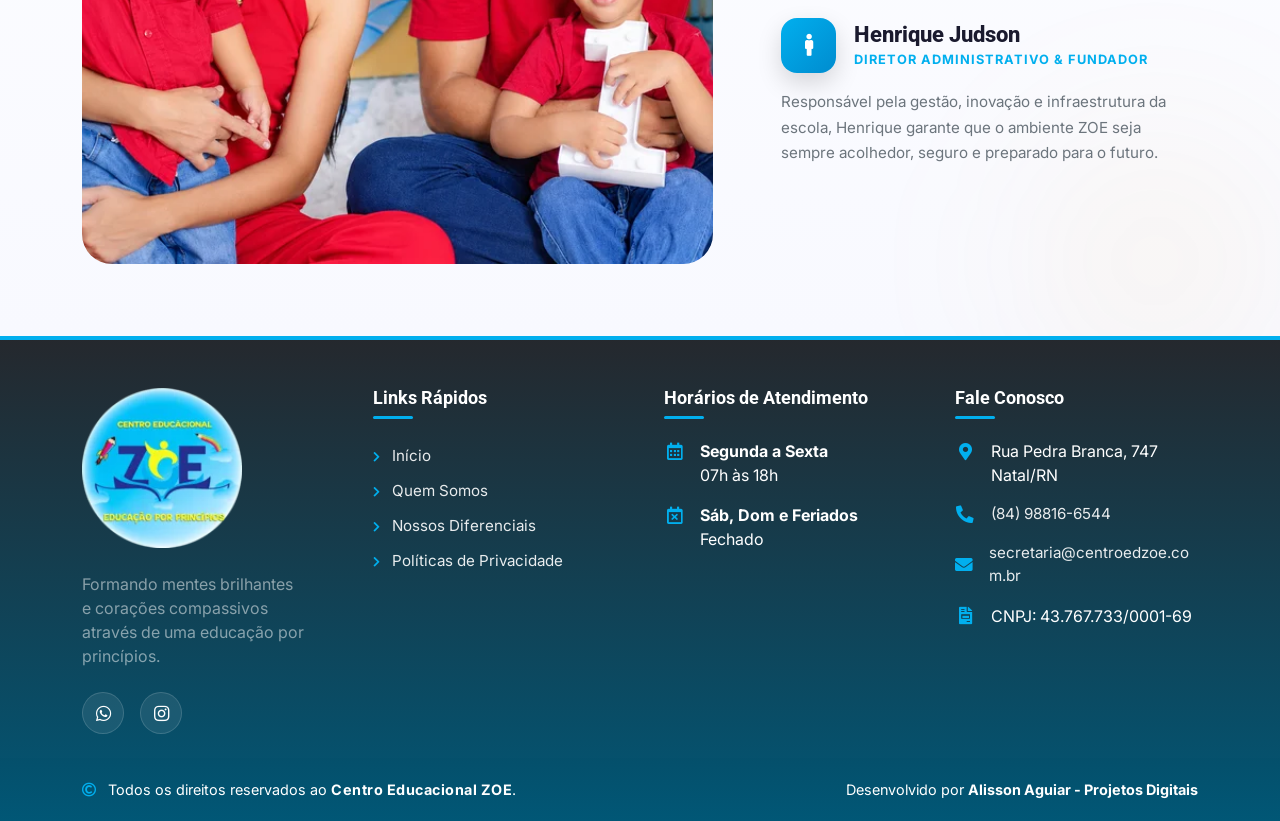
==== commit eb0efd1d: "fix: criação do GA4 ajuste" ====
--- a/index.html
+++ b/index.html
@@ -69,13 +69,17 @@
         onload="this.media='all'">
     <link href="lib/animate/animate.min.css" rel="stylesheet" media="print" onload="this.media='all'">
 
-    <script async src="https://www.googletagmanager.com/gtm.js?id=GTM-59QC9VSQ"></script>
+    <!-- Google tag (gtag.js) -->
+    <script async src="https://googletagmanager.com"></script>
     <script>
         window.dataLayer = window.dataLayer || [];
         function gtag() { dataLayer.push(arguments); }
         gtag('js', new Date());
+
+        gtag('config', 'G-NLDTRQ6KWV');
     </script>
-    
+
+
 </head>
 
 <body>
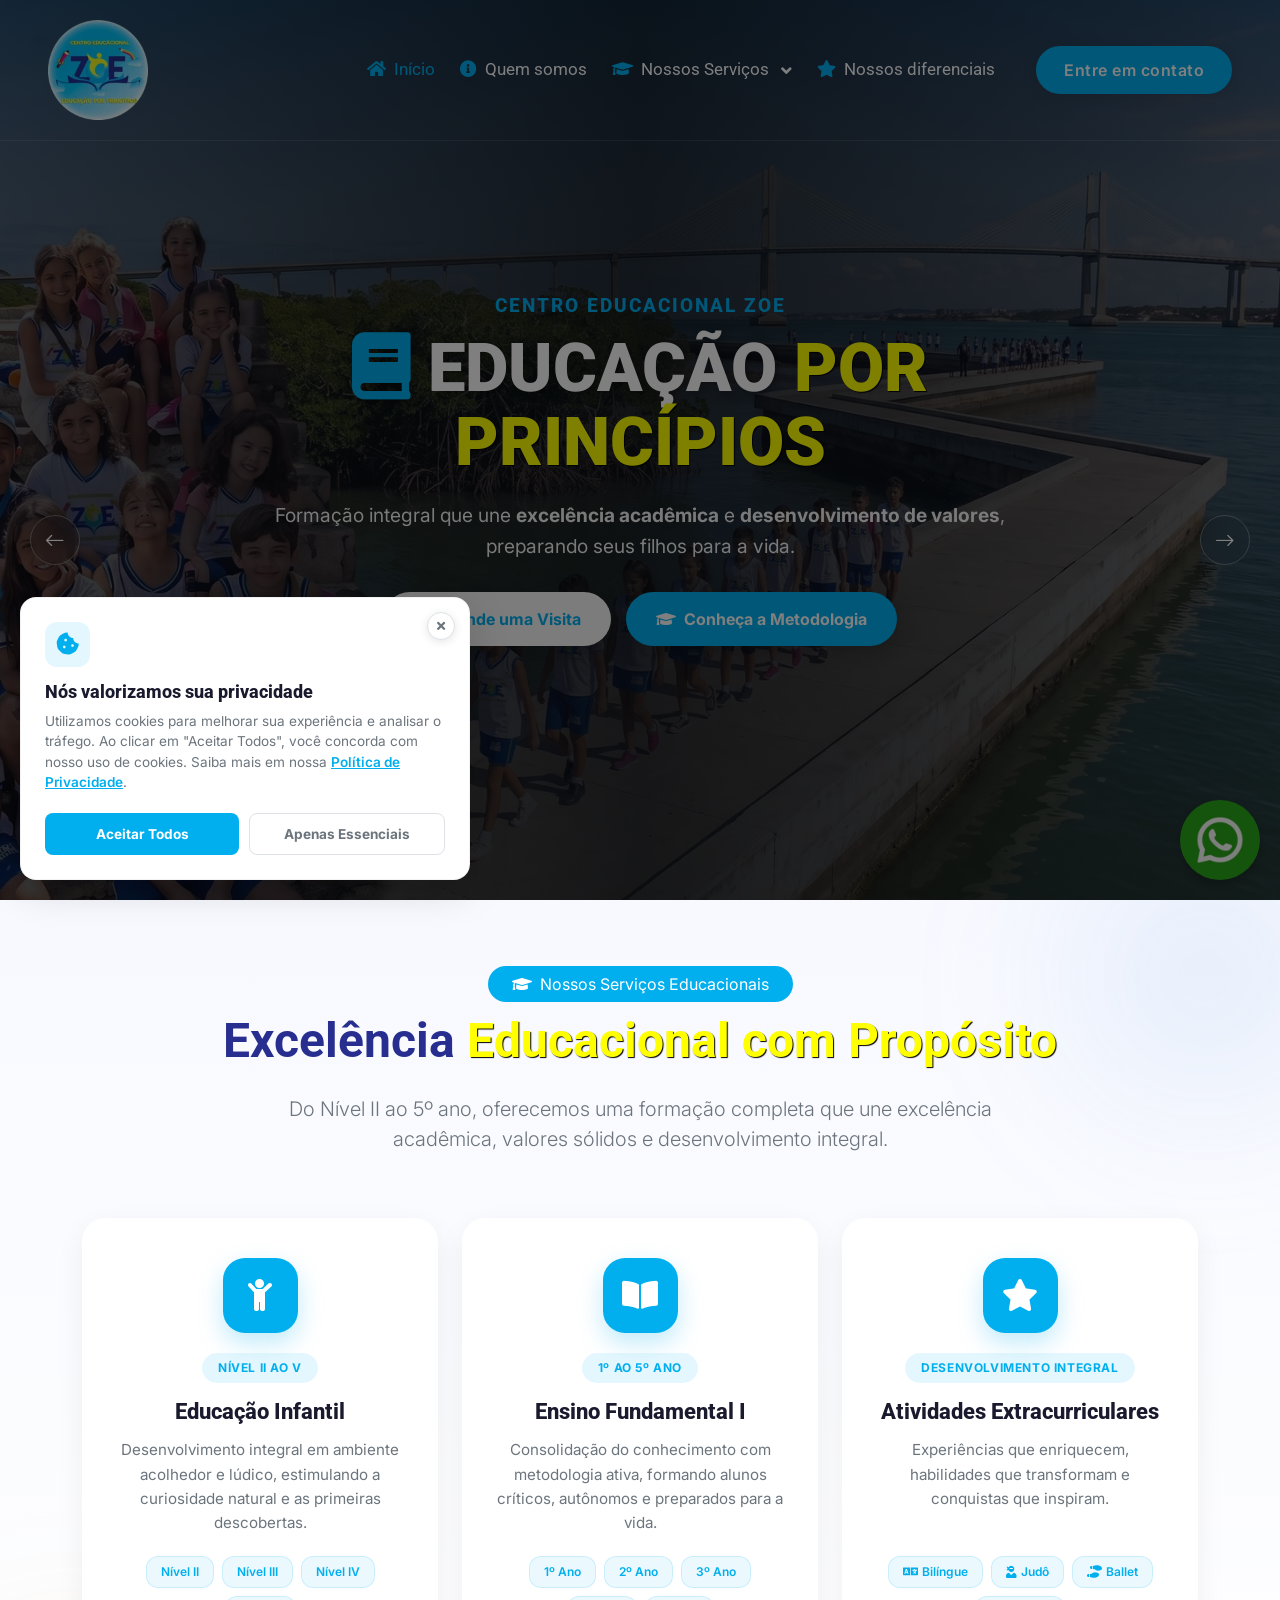
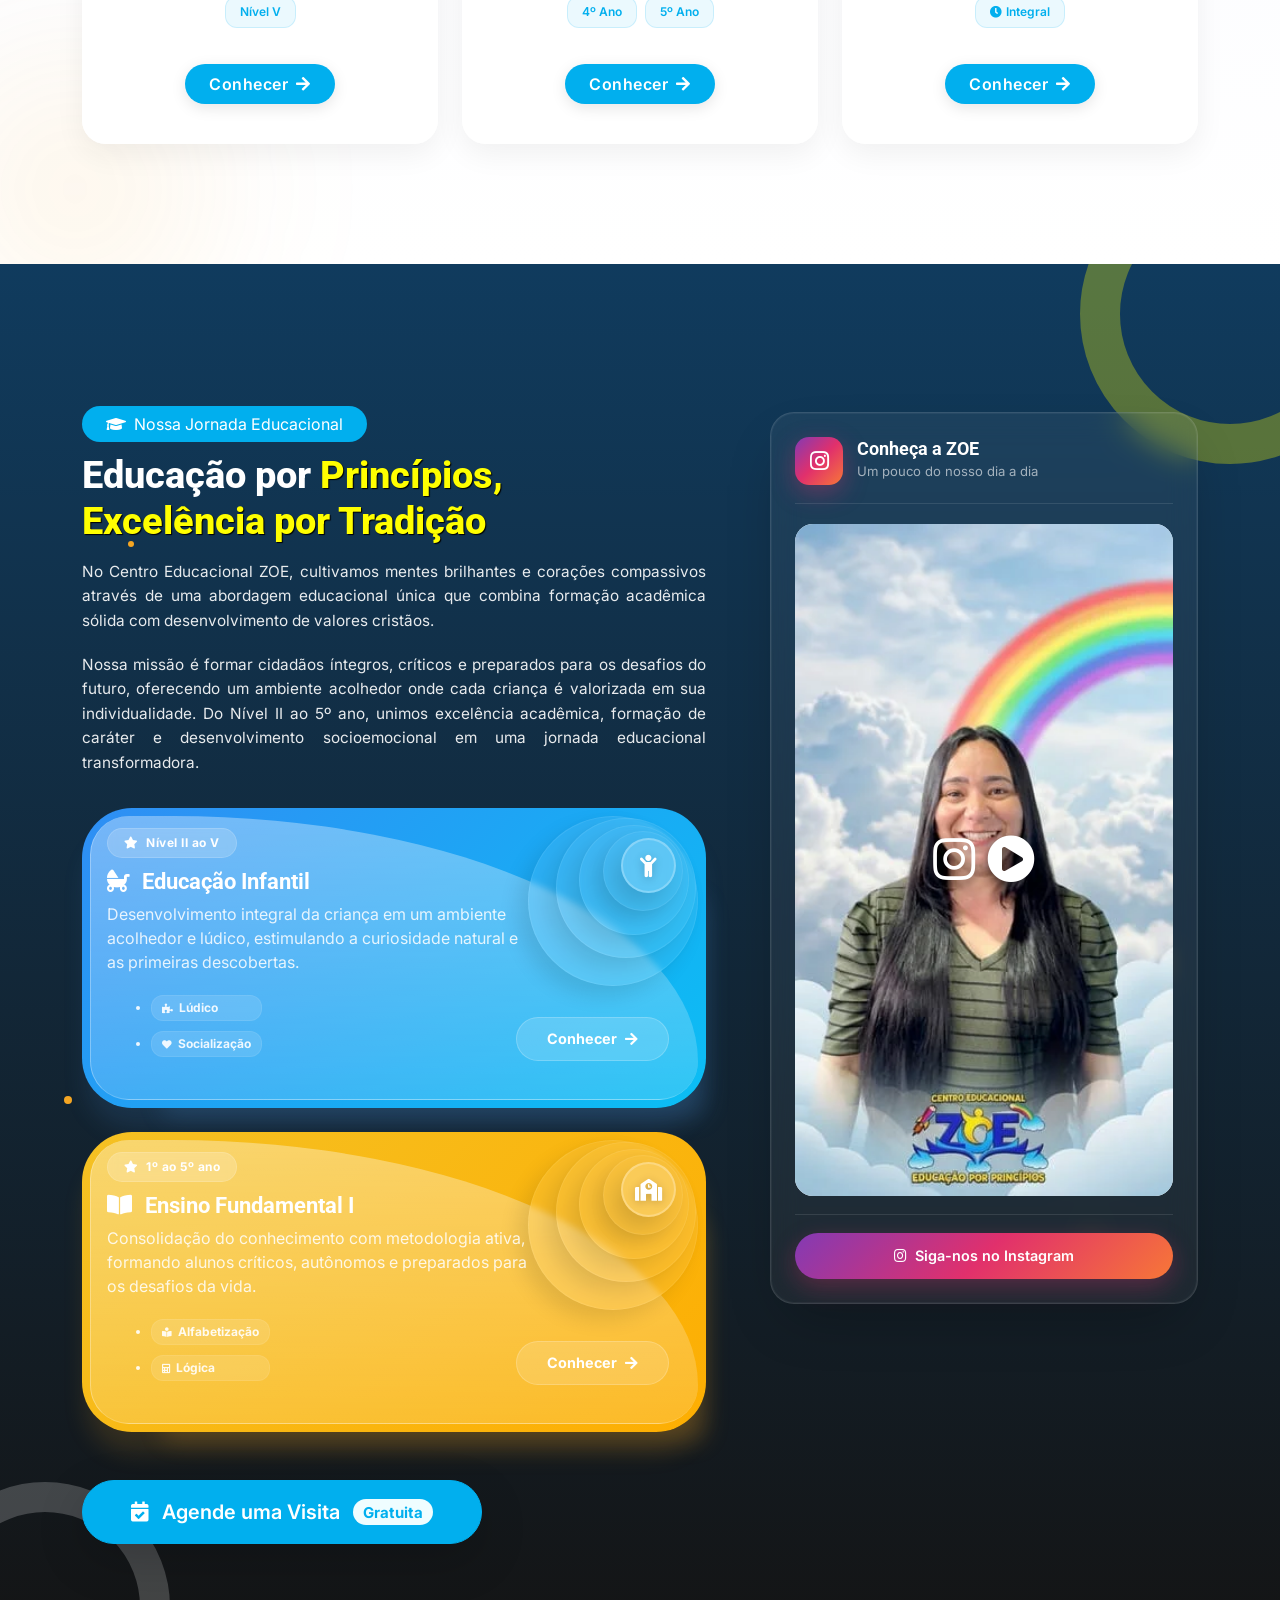
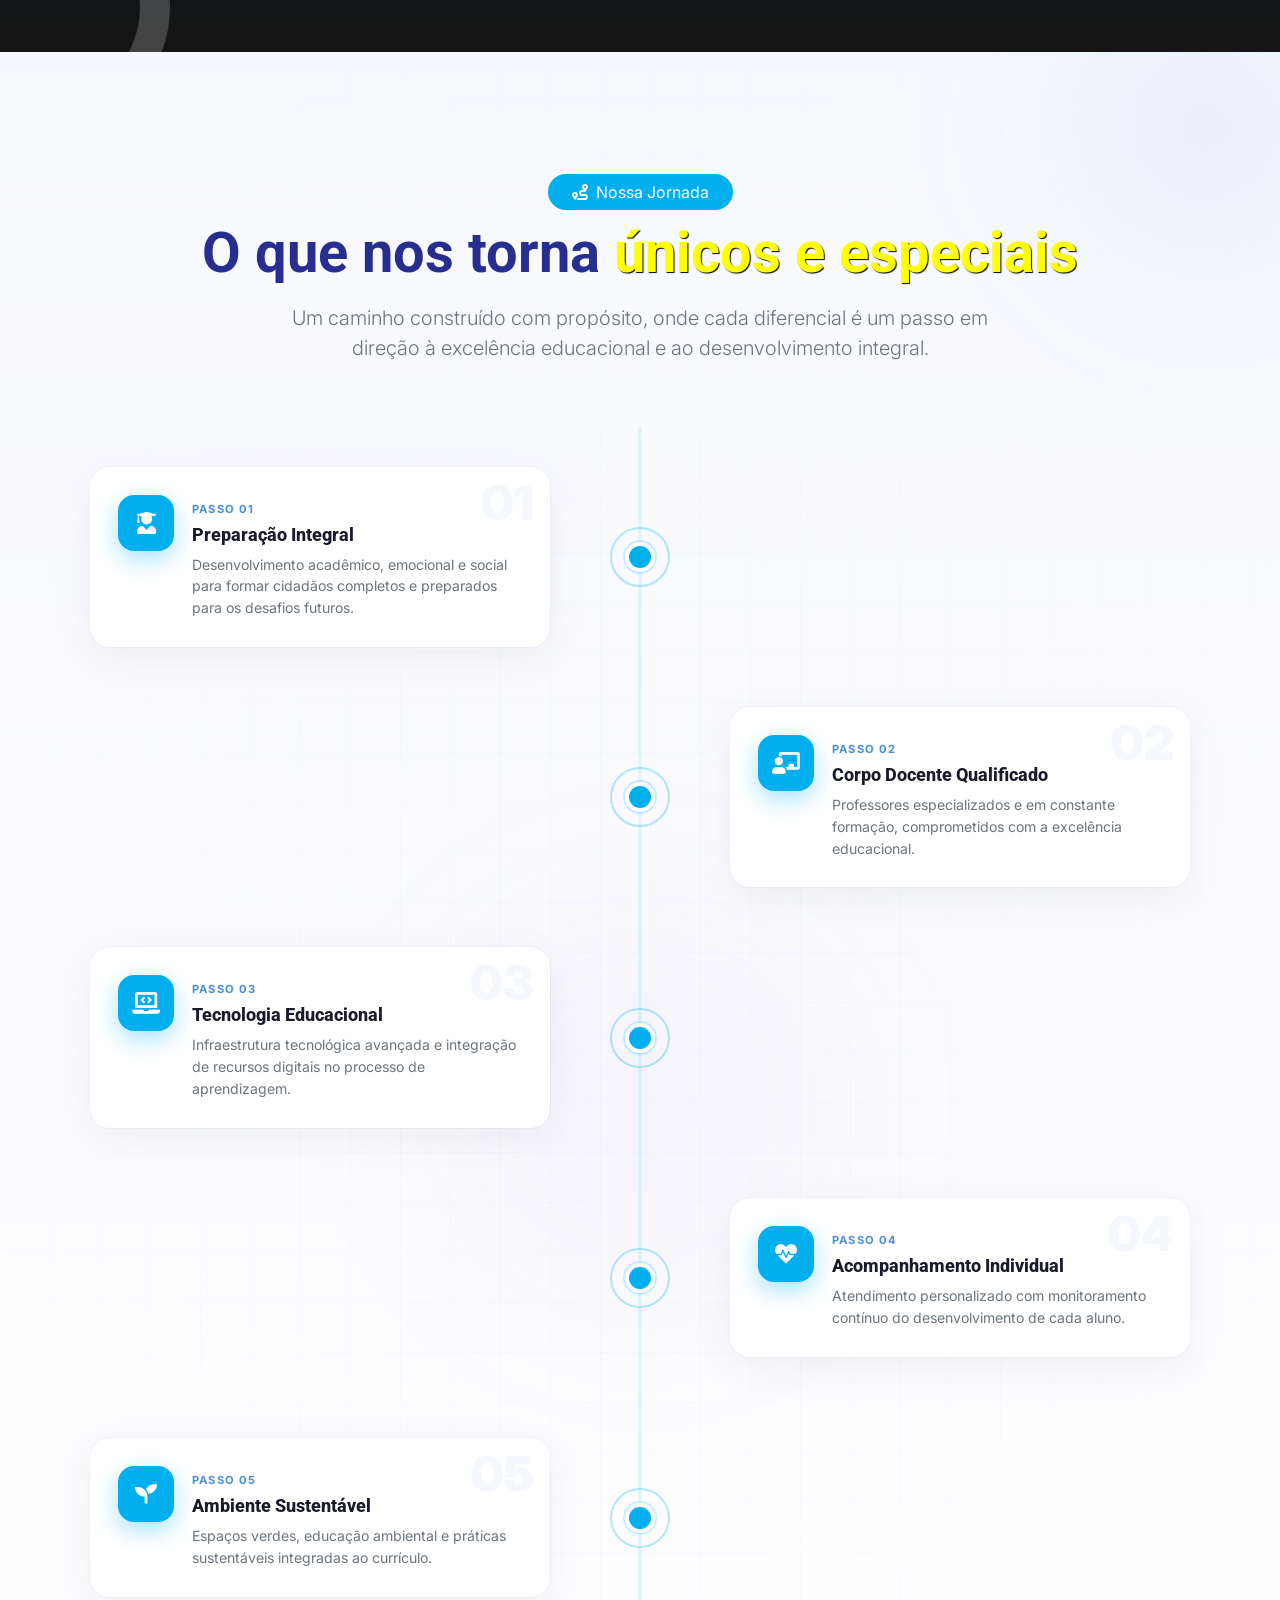
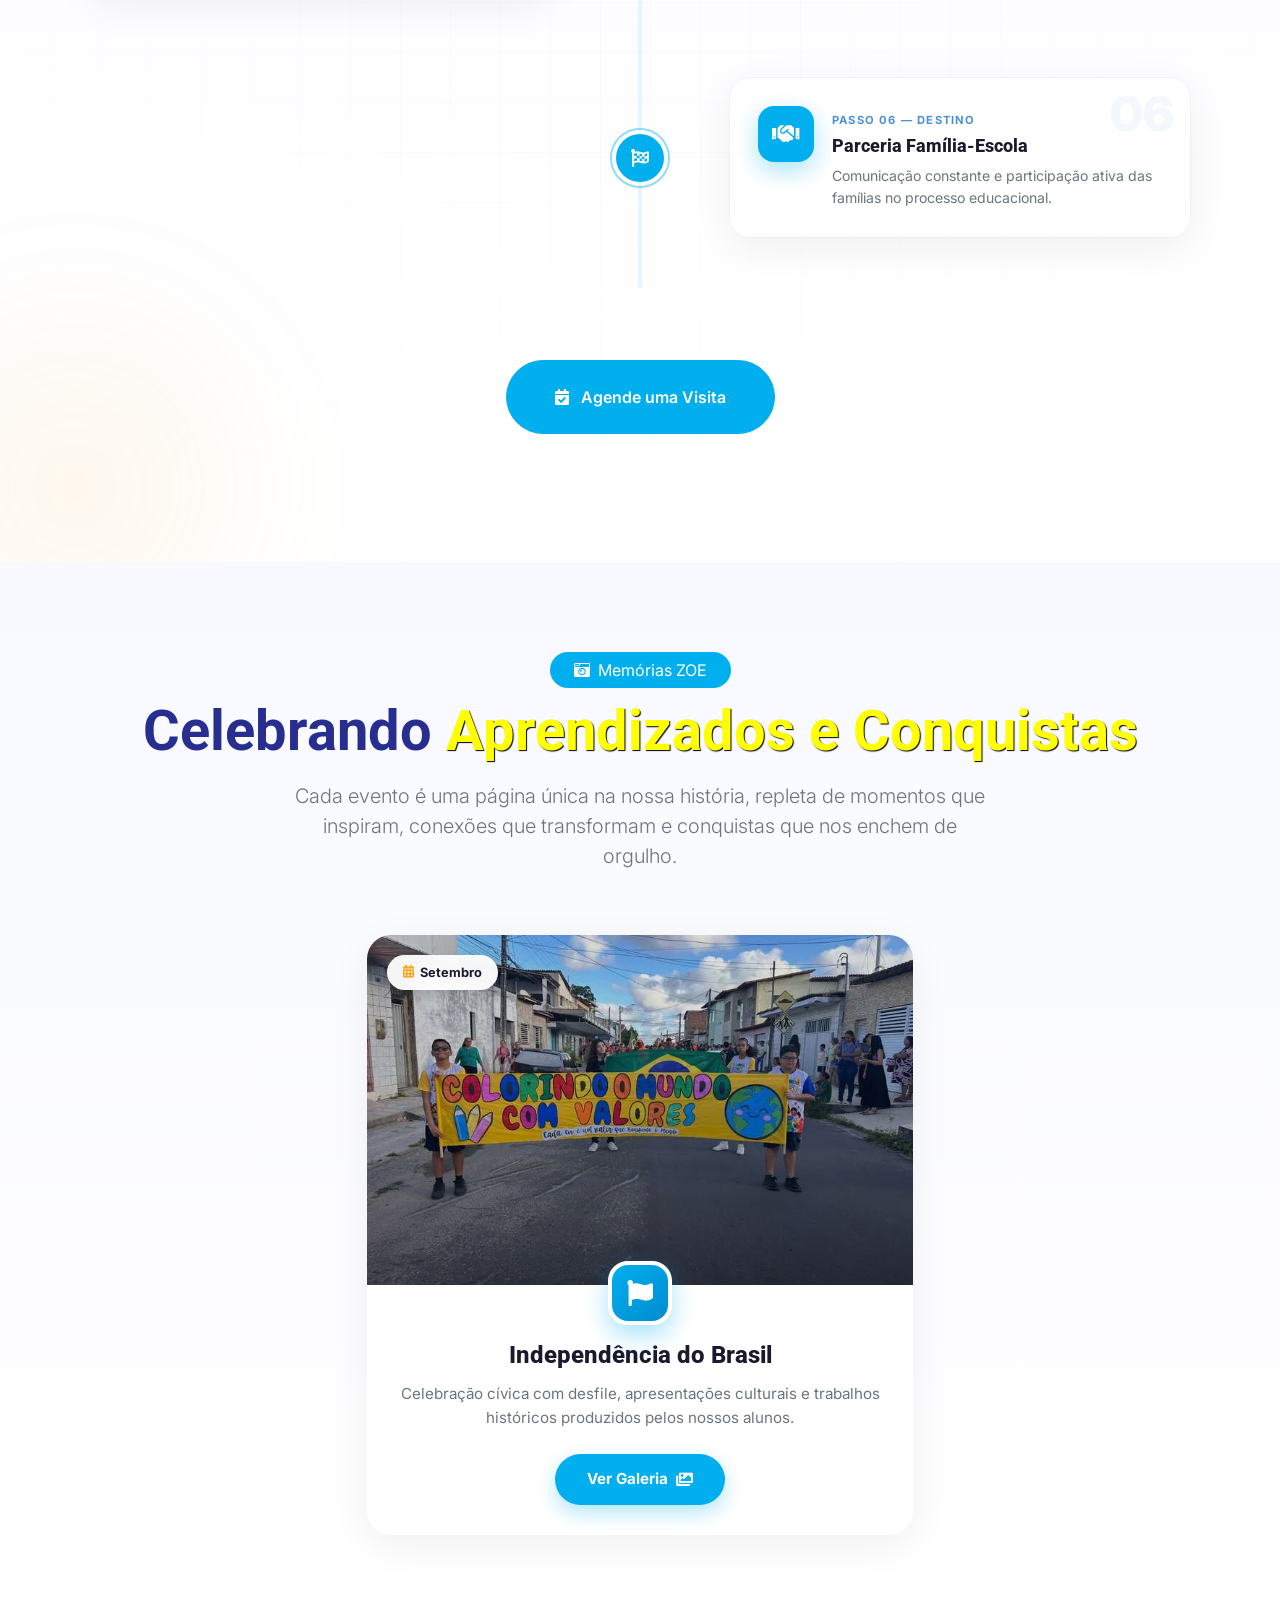
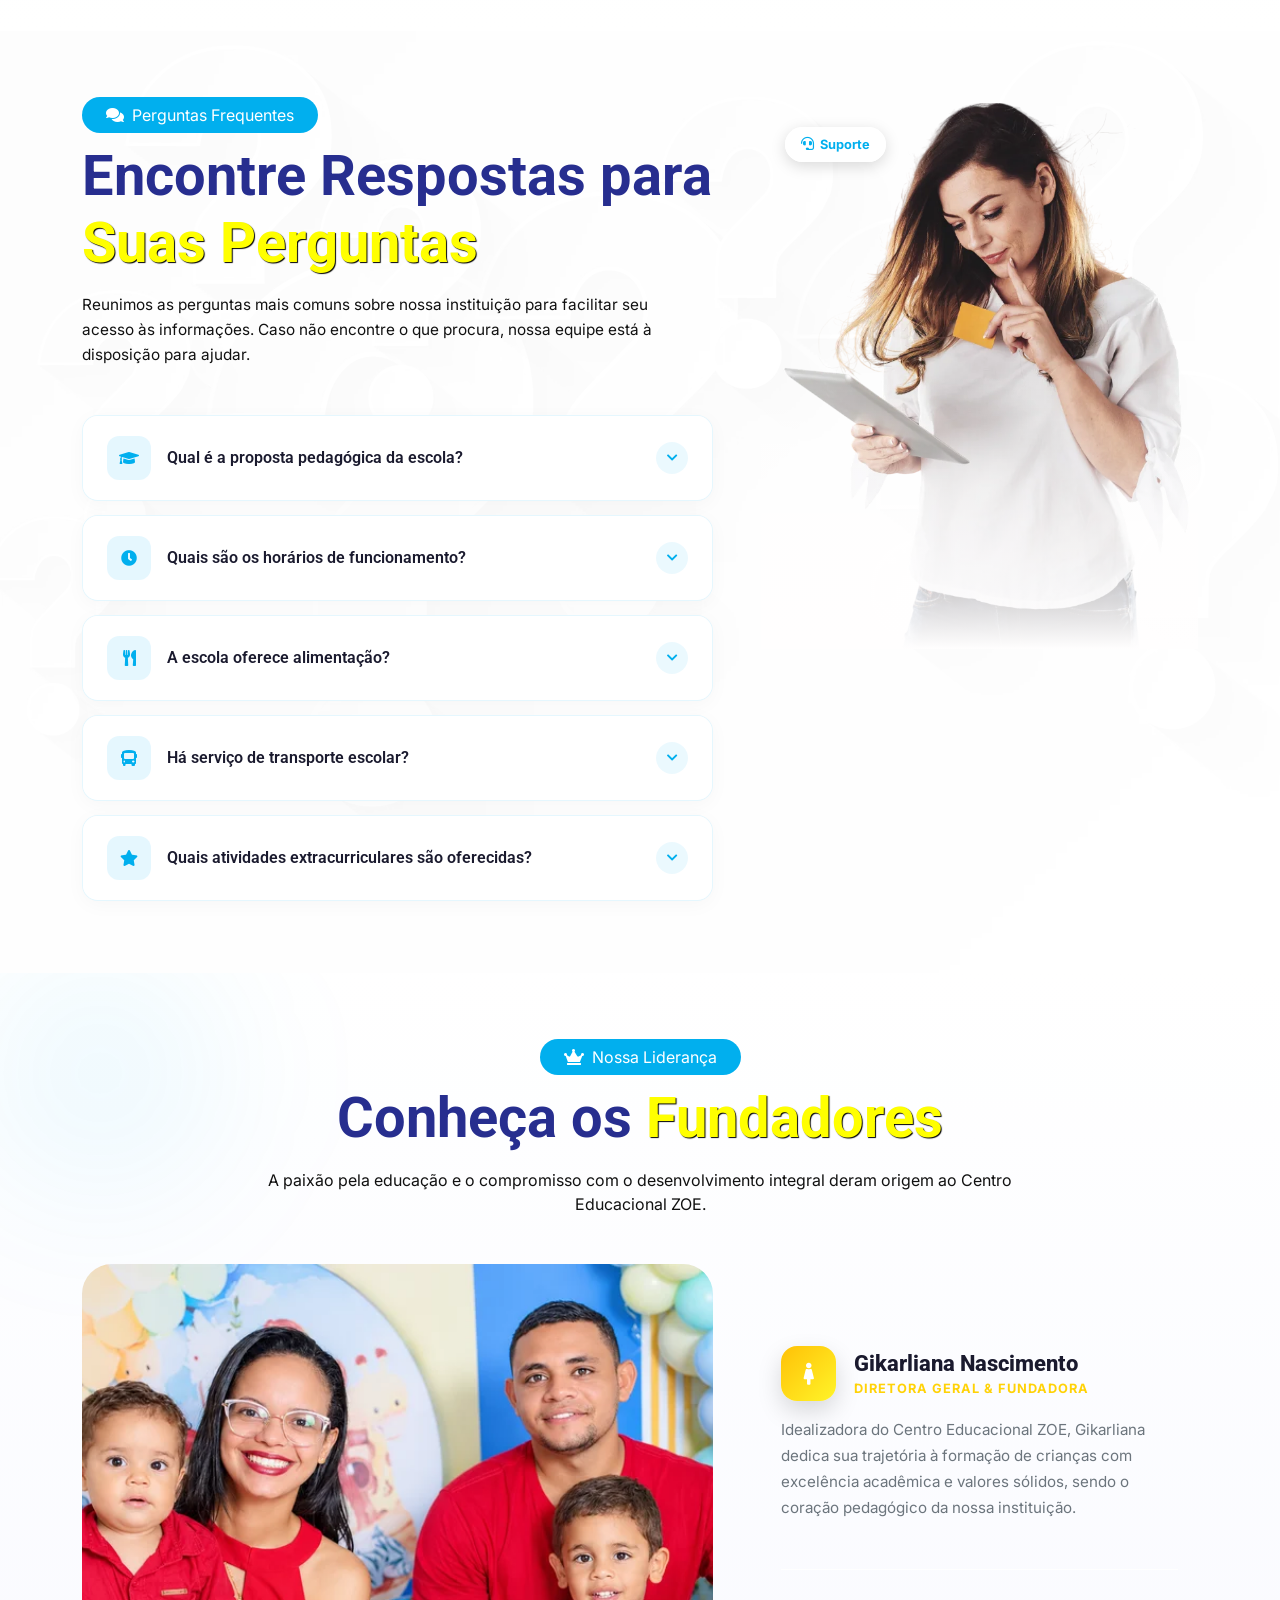
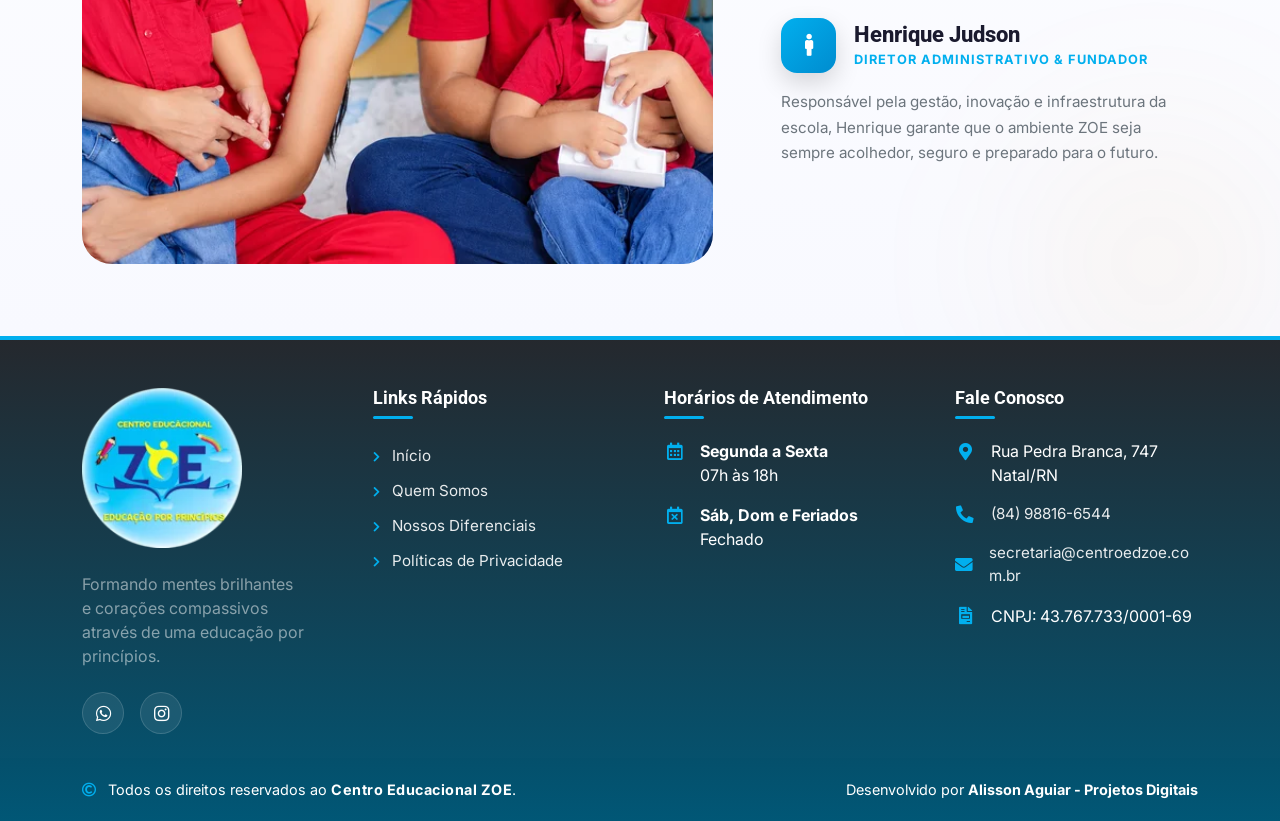
==== commit b16aaf34: "fix: criação do GA4 ajuste" ====
--- a/index.html
+++ b/index.html
@@ -2,6 +2,16 @@
 <html lang="pt-BR">
 
 <head>
+    <!-- Google tag (gtag.js) -->
+    <script async src="https://googletagmanager.com"></script>
+    <script>
+        window.dataLayer = window.dataLayer || [];
+        function gtag() { dataLayer.push(arguments); }
+        gtag('js', new Date());
+
+        gtag('config', 'G-NLDTRQ6KWV');
+    </script>
+
     <!-- ============================================
          META TAGS BÁSICAS E SEO
          ============================================ -->
@@ -68,16 +78,6 @@
     <link rel="stylesheet" href="https://cdnjs.cloudflare.com/ajax/libs/animate.css/4.1.1/animate.min.css" media="print"
         onload="this.media='all'">
     <link href="lib/animate/animate.min.css" rel="stylesheet" media="print" onload="this.media='all'">
-
-    <!-- Google tag (gtag.js) -->
-    <script async src="https://googletagmanager.com"></script>
-    <script>
-        window.dataLayer = window.dataLayer || [];
-        function gtag() { dataLayer.push(arguments); }
-        gtag('js', new Date());
-
-        gtag('config', 'G-NLDTRQ6KWV');
-    </script>
 
 
 </head>
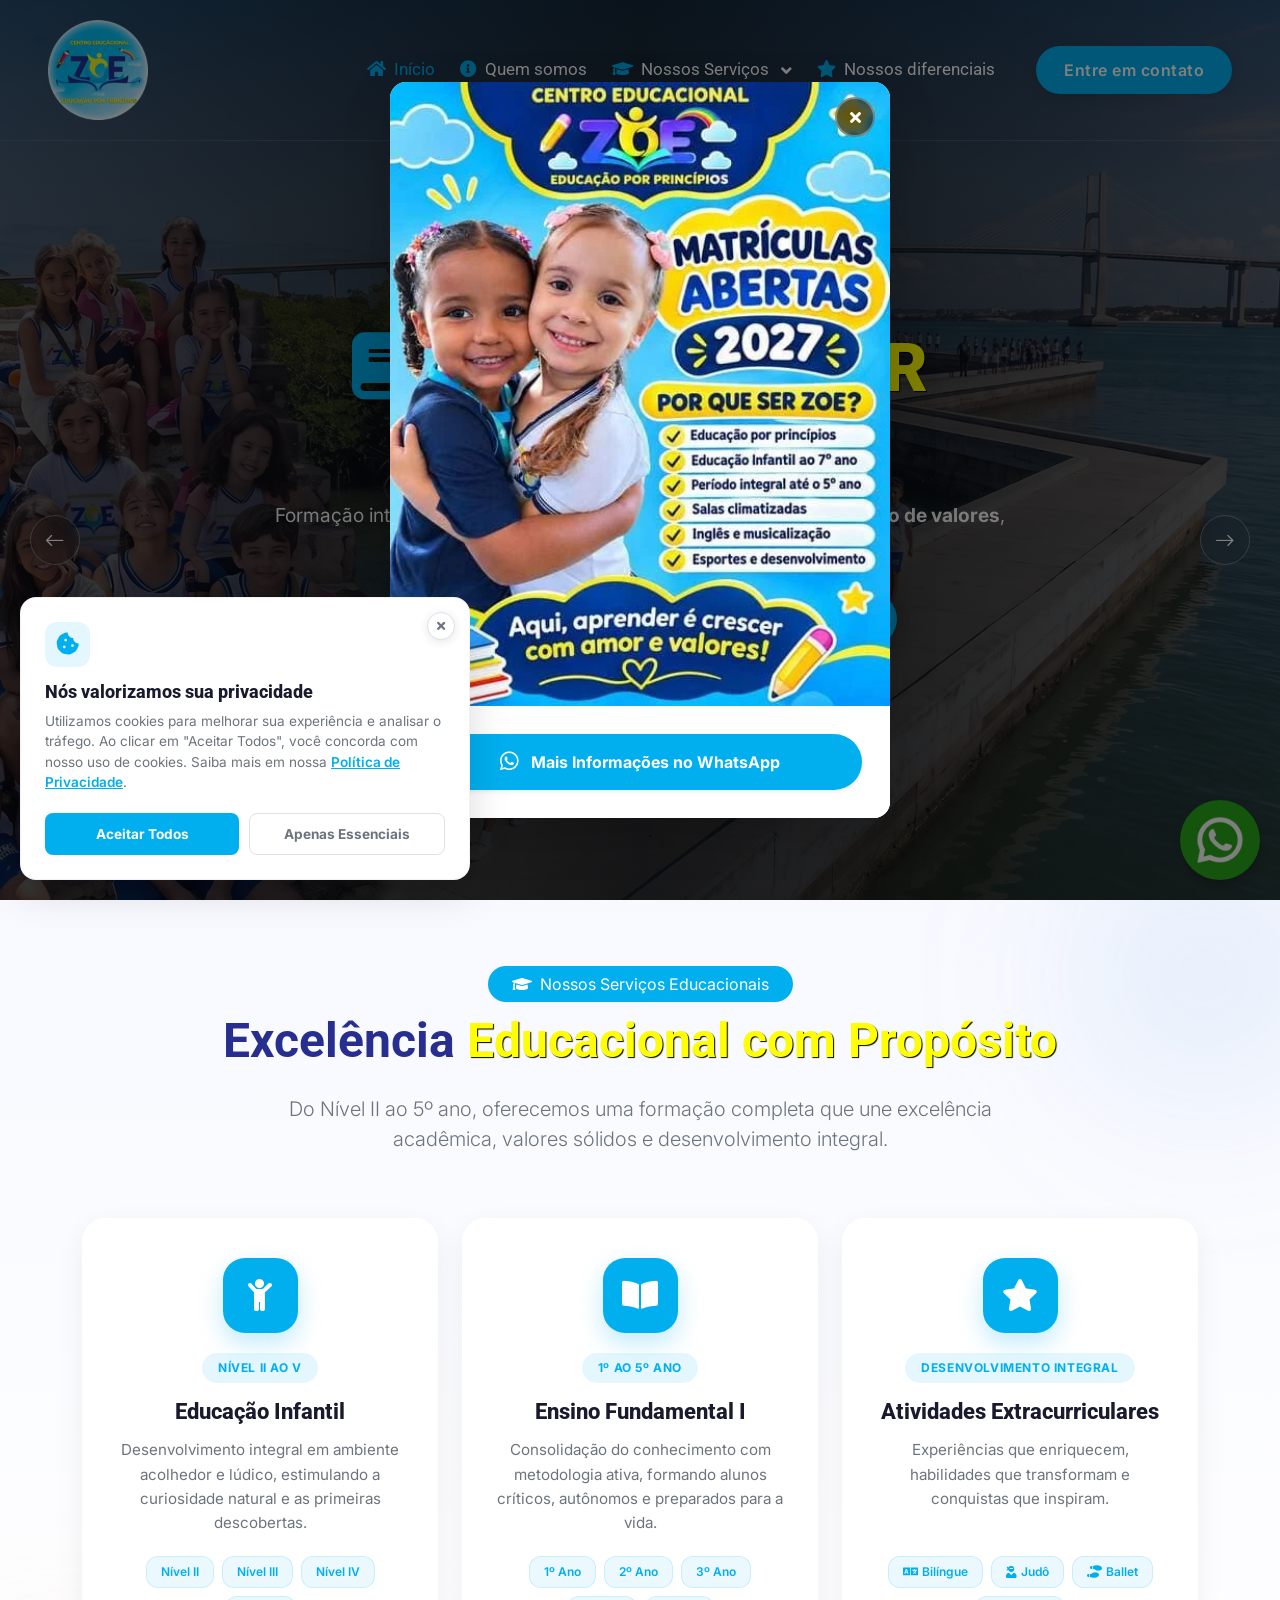
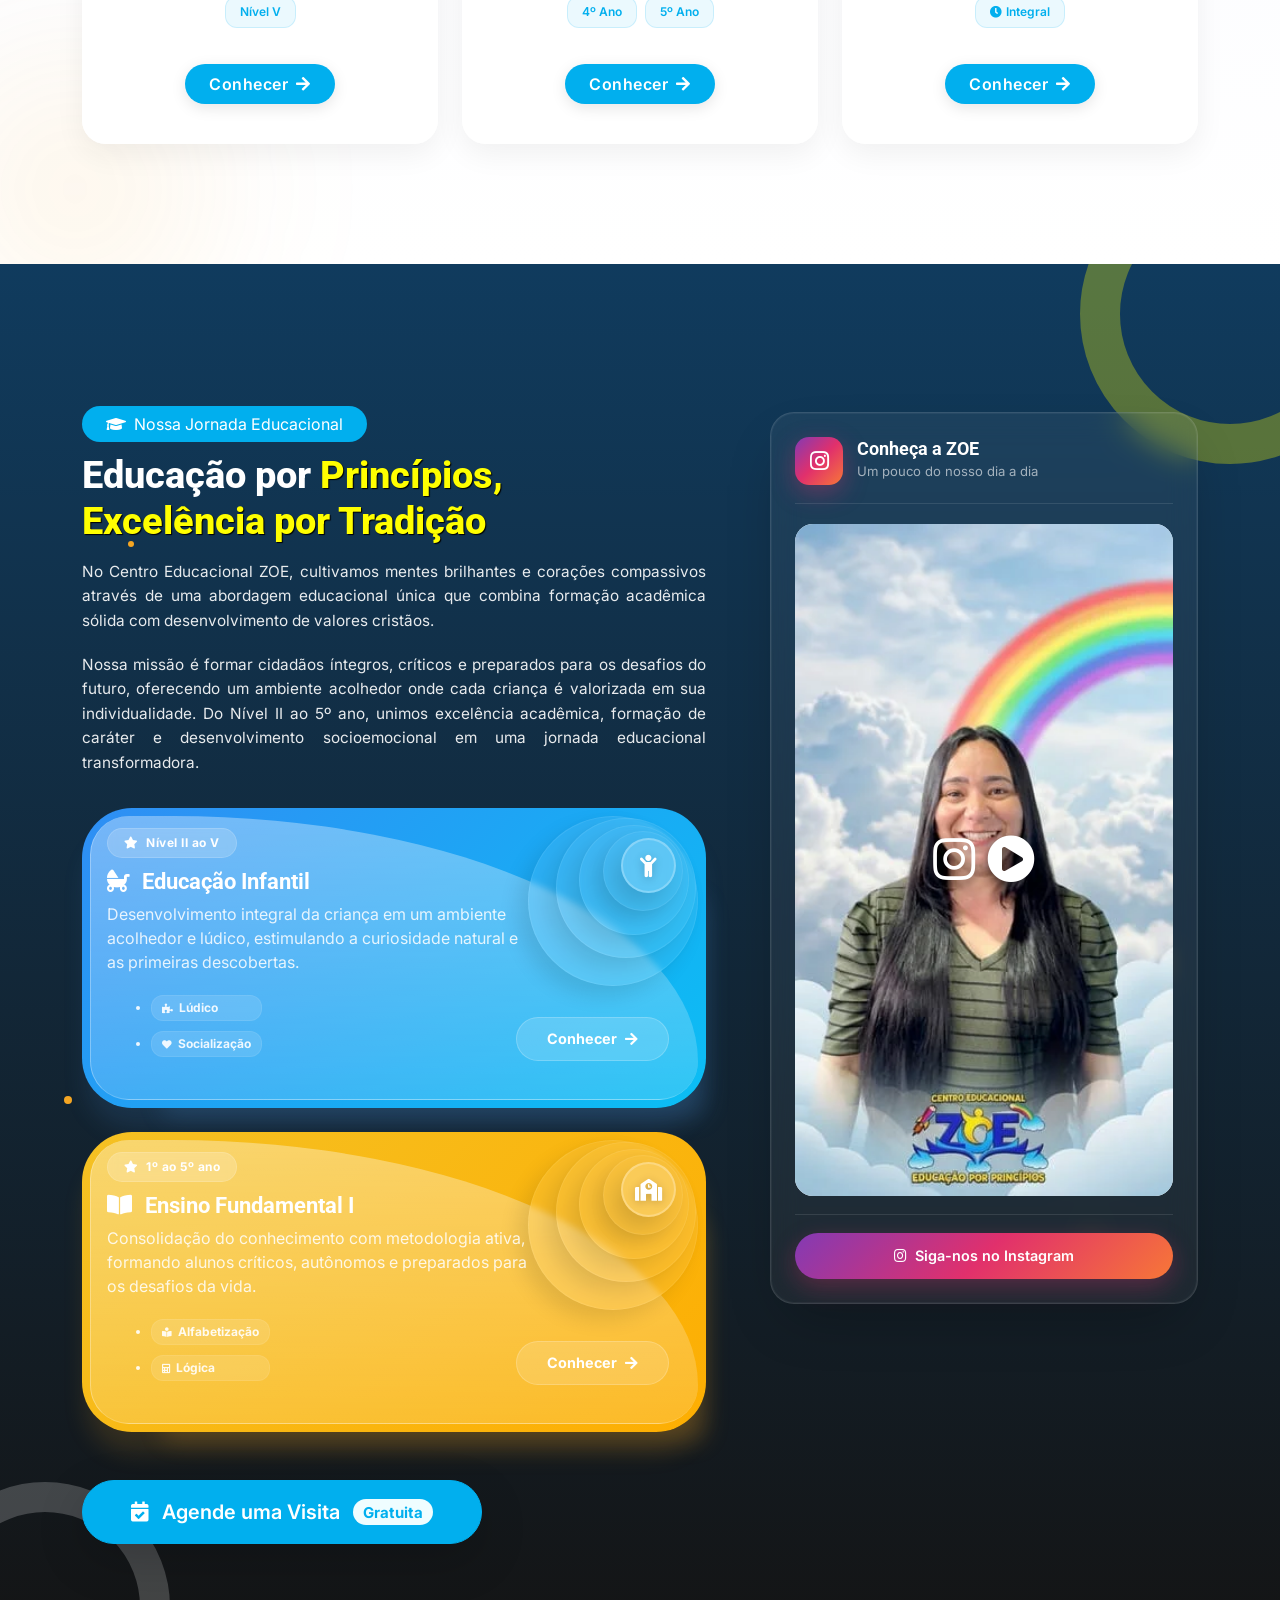
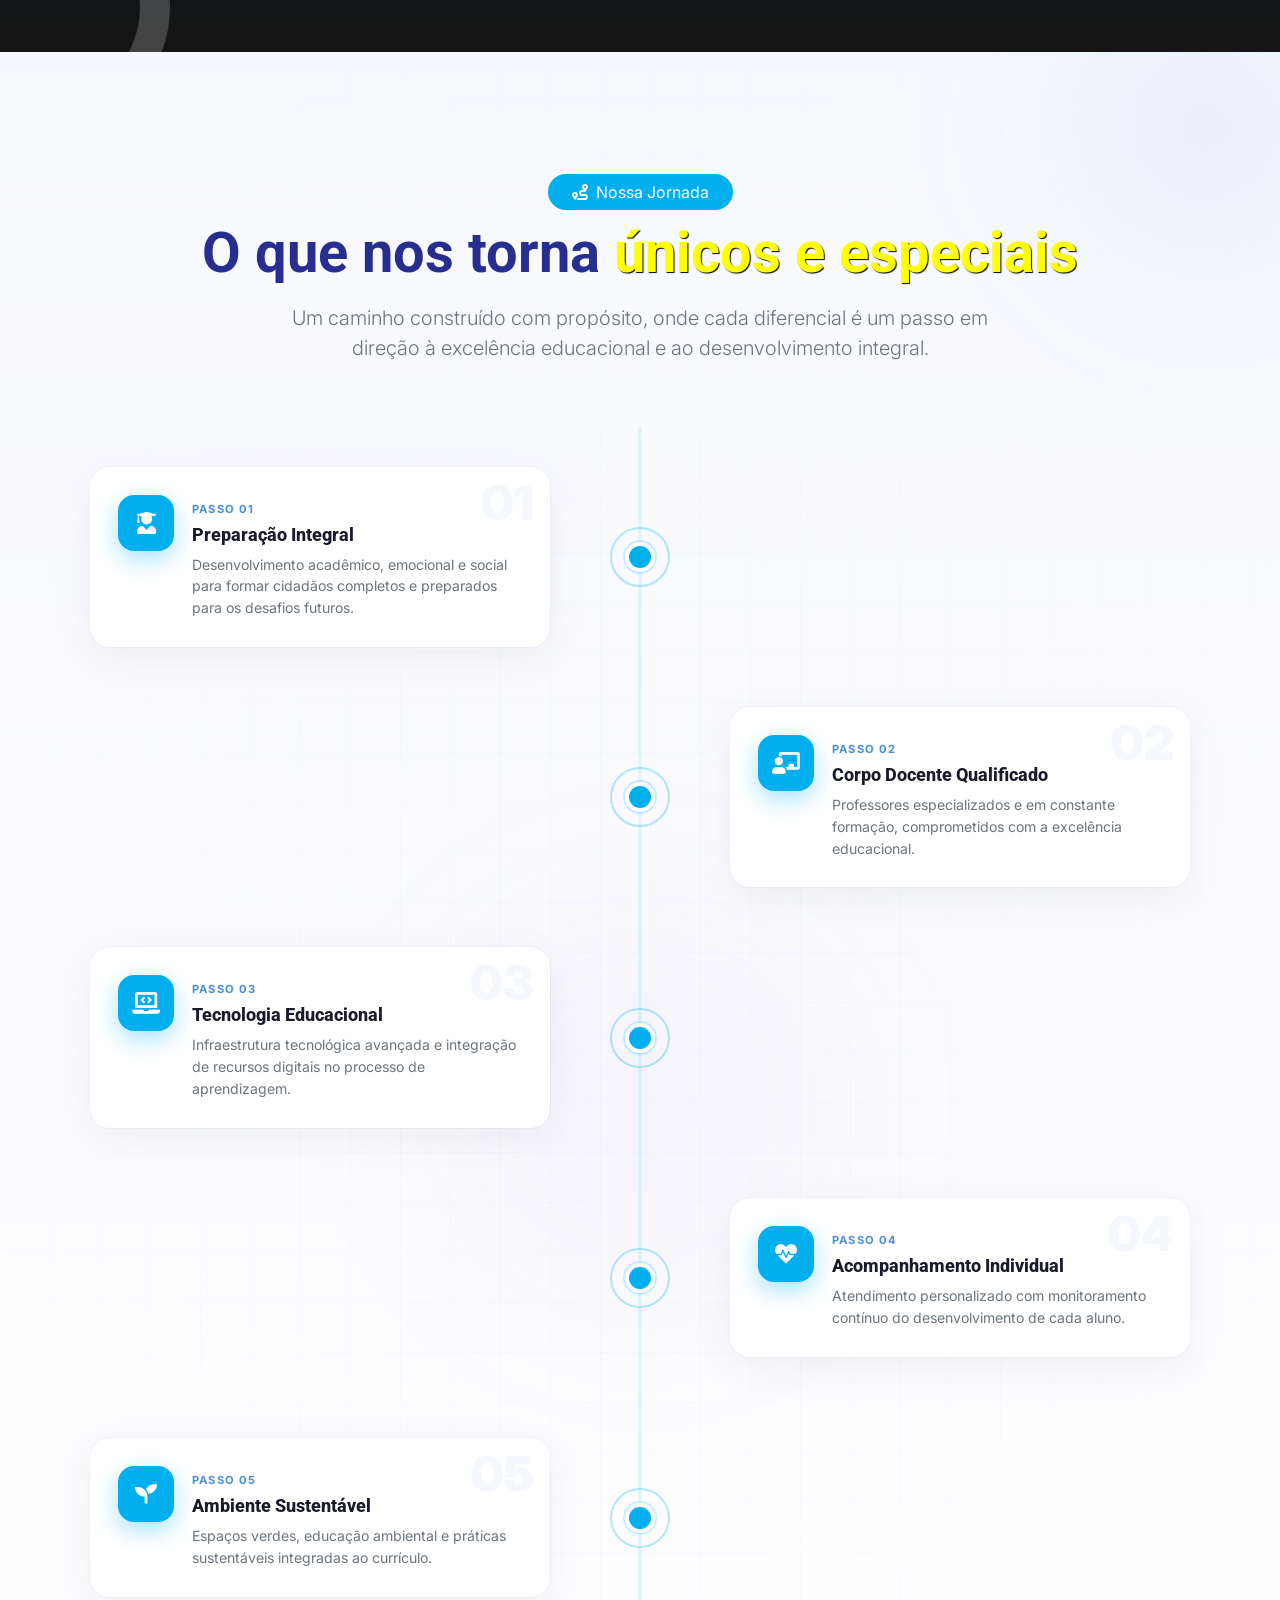
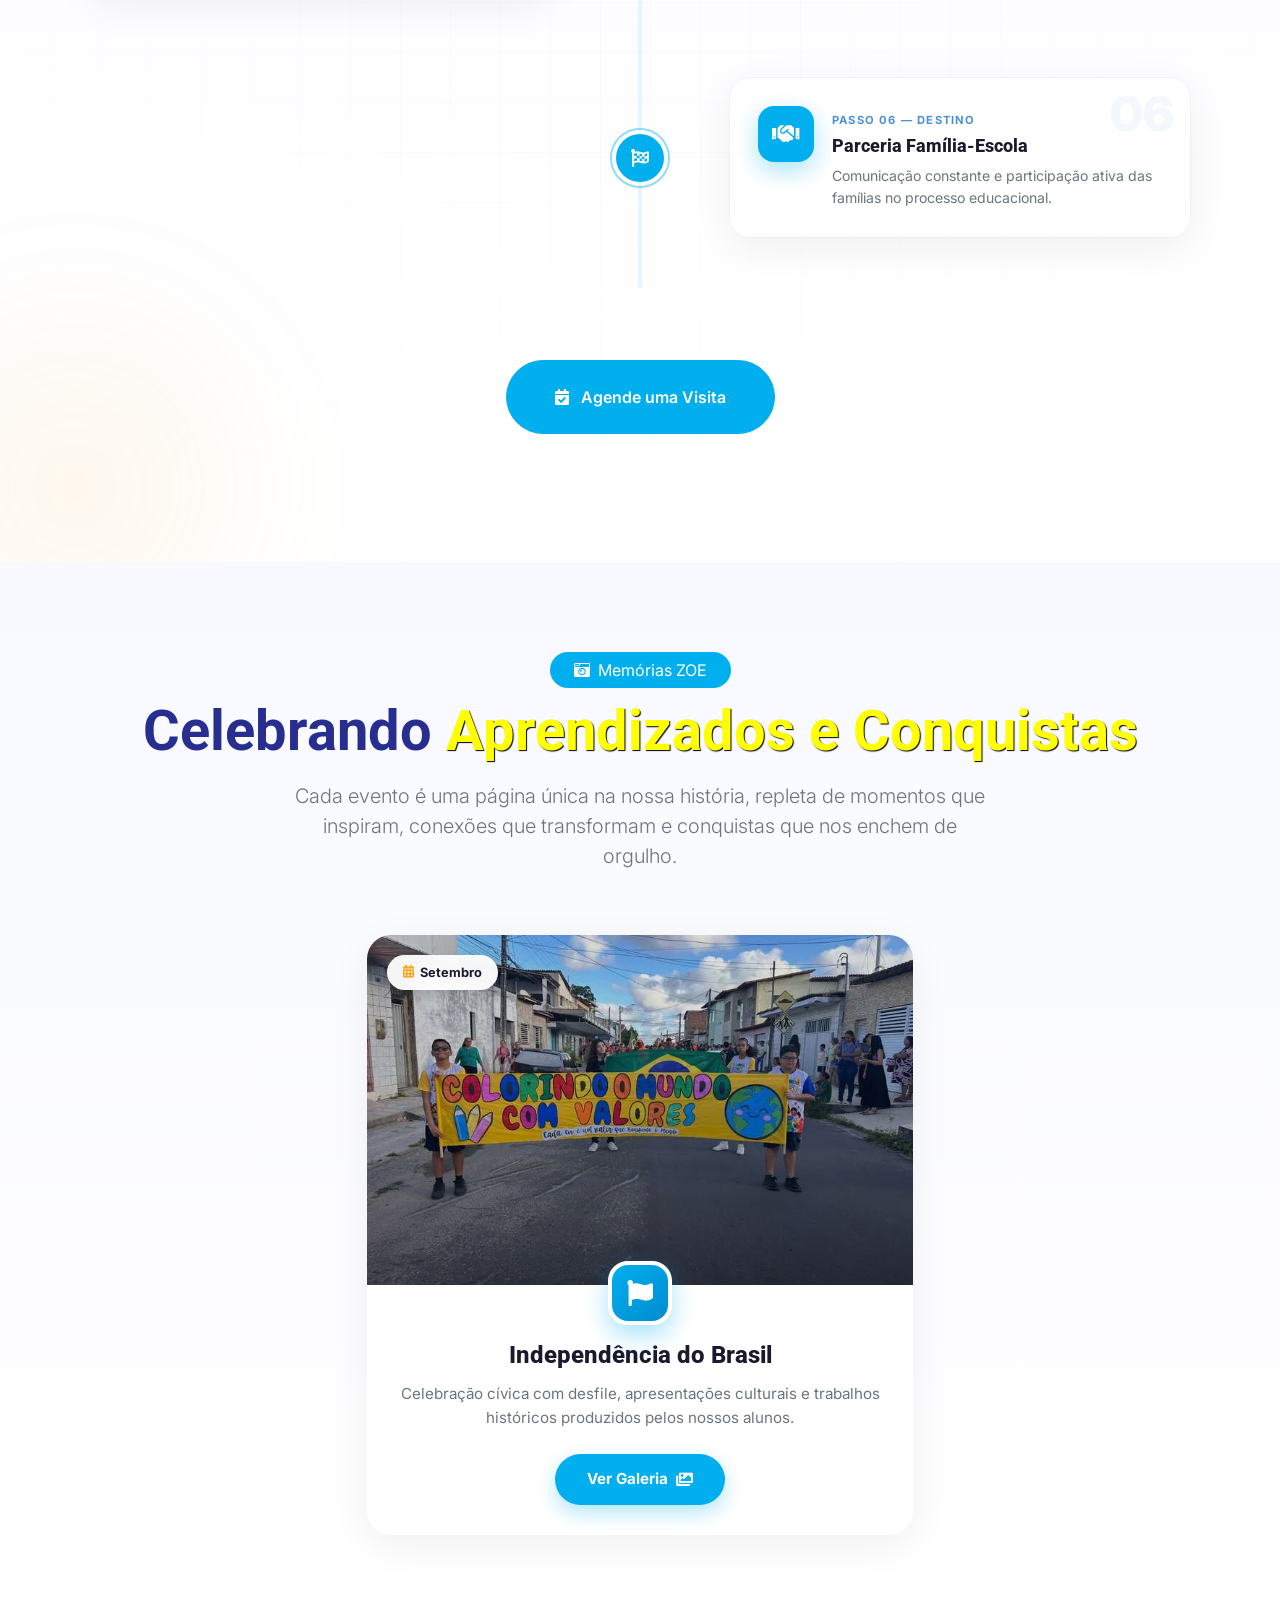
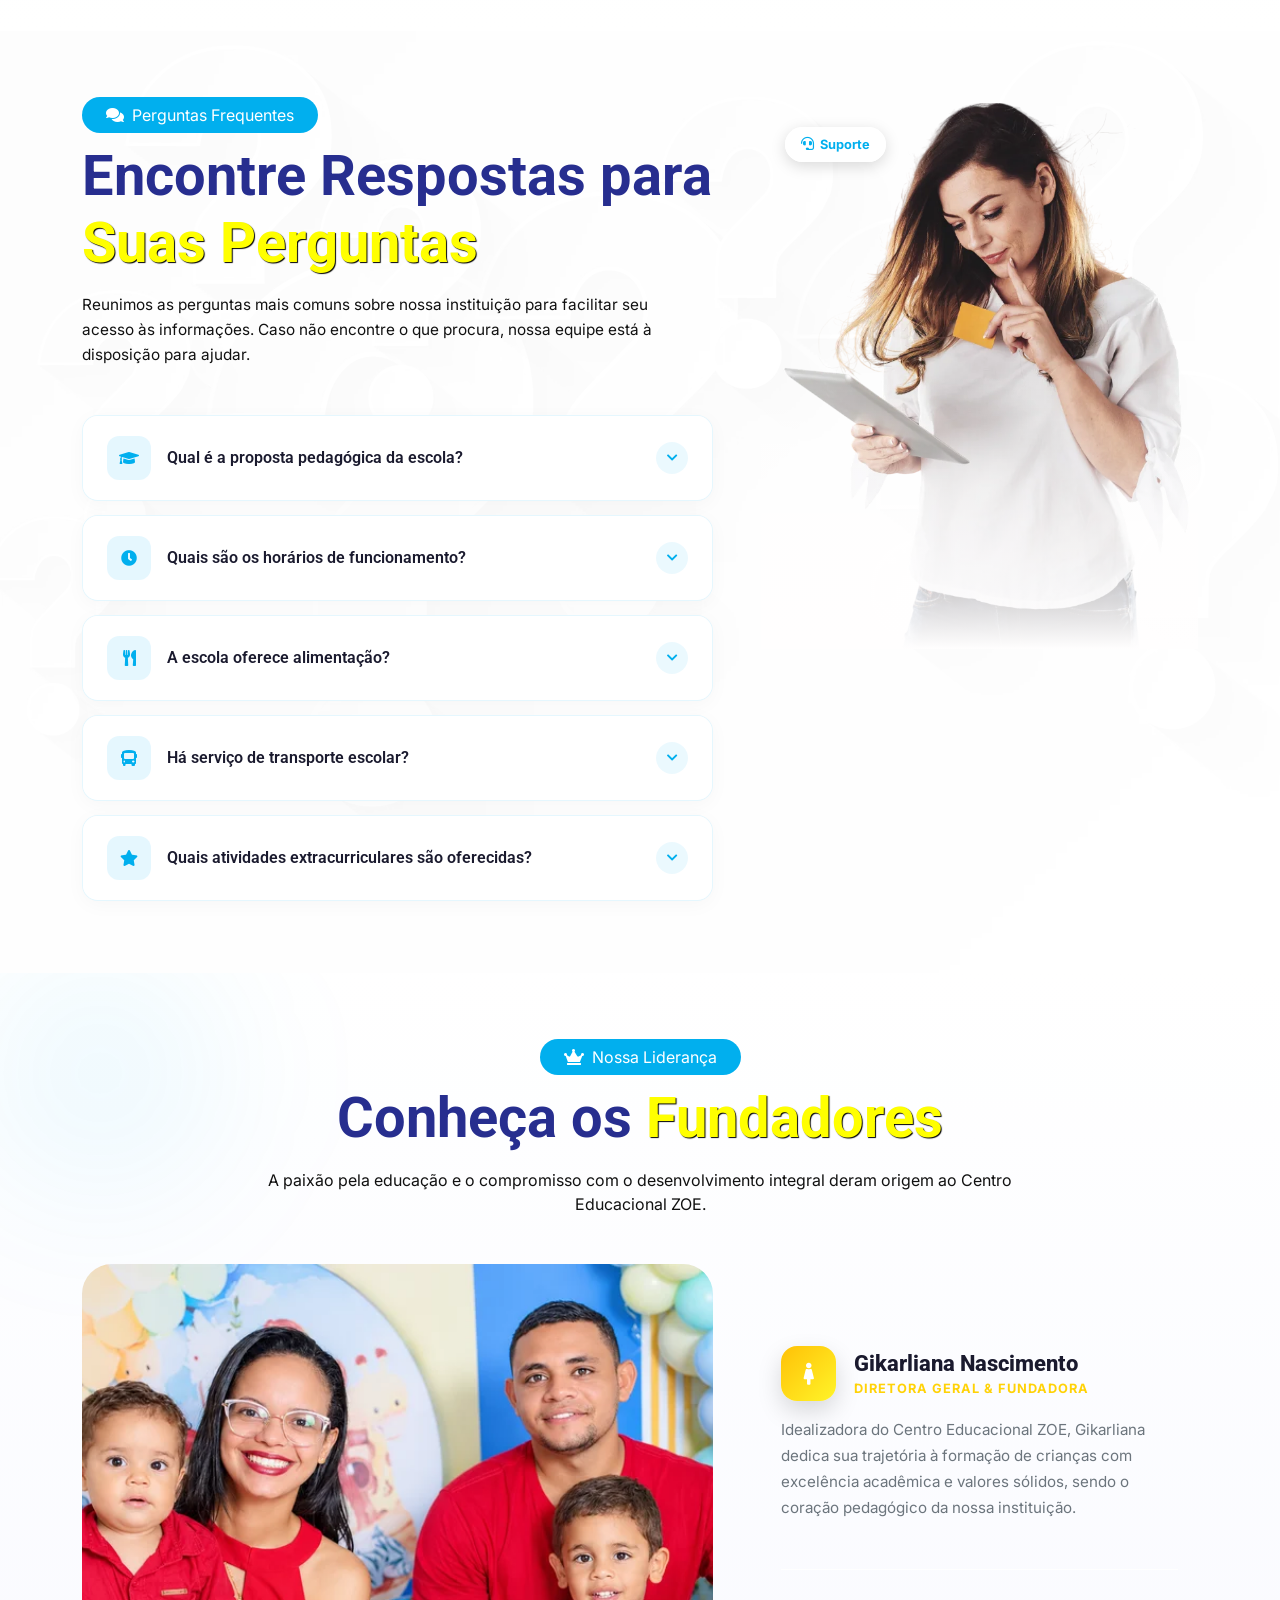
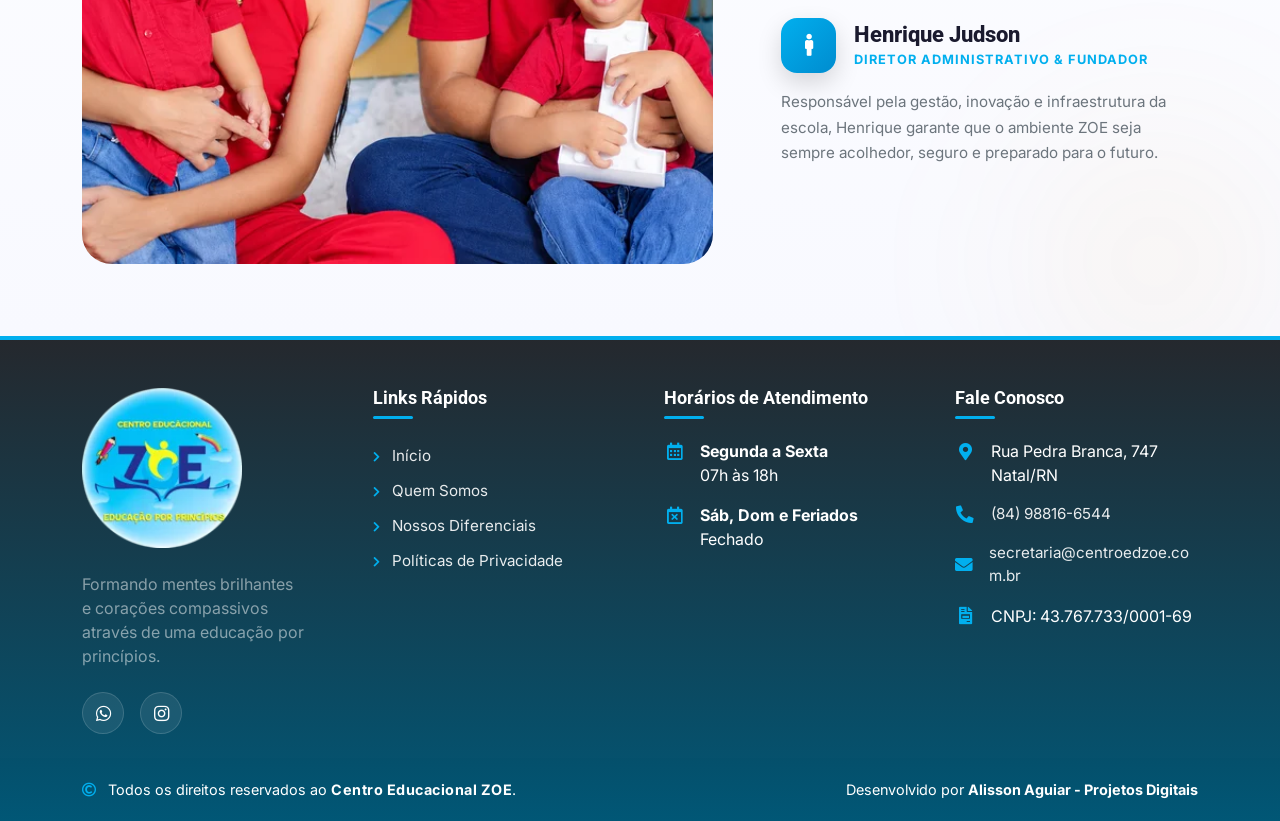
==== commit c41b84ae: "fix: criação do GA4 ajuste" ====
--- a/index.html
+++ b/index.html
@@ -2,15 +2,12 @@
 <html lang="pt-BR">
 
 <head>
-    <!-- Google tag (gtag.js) -->
-    <script async src="https://googletagmanager.com"></script>
-    <script>
-        window.dataLayer = window.dataLayer || [];
-        function gtag() { dataLayer.push(arguments); }
-        gtag('js', new Date());
-
-        gtag('config', 'G-NLDTRQ6KWV');
-    </script>
+    <script async src="https://www.googletagmanager.com/gtm.js?id=GTM-59QC9VSQ"></script>
+<script>
+  window.dataLayer = window.dataLayer || [];
+  function gtag(){dataLayer.push(arguments);}
+  gtag('js', new Date());
+</script>
 
     <!-- ============================================
          META TAGS BÁSICAS E SEO
